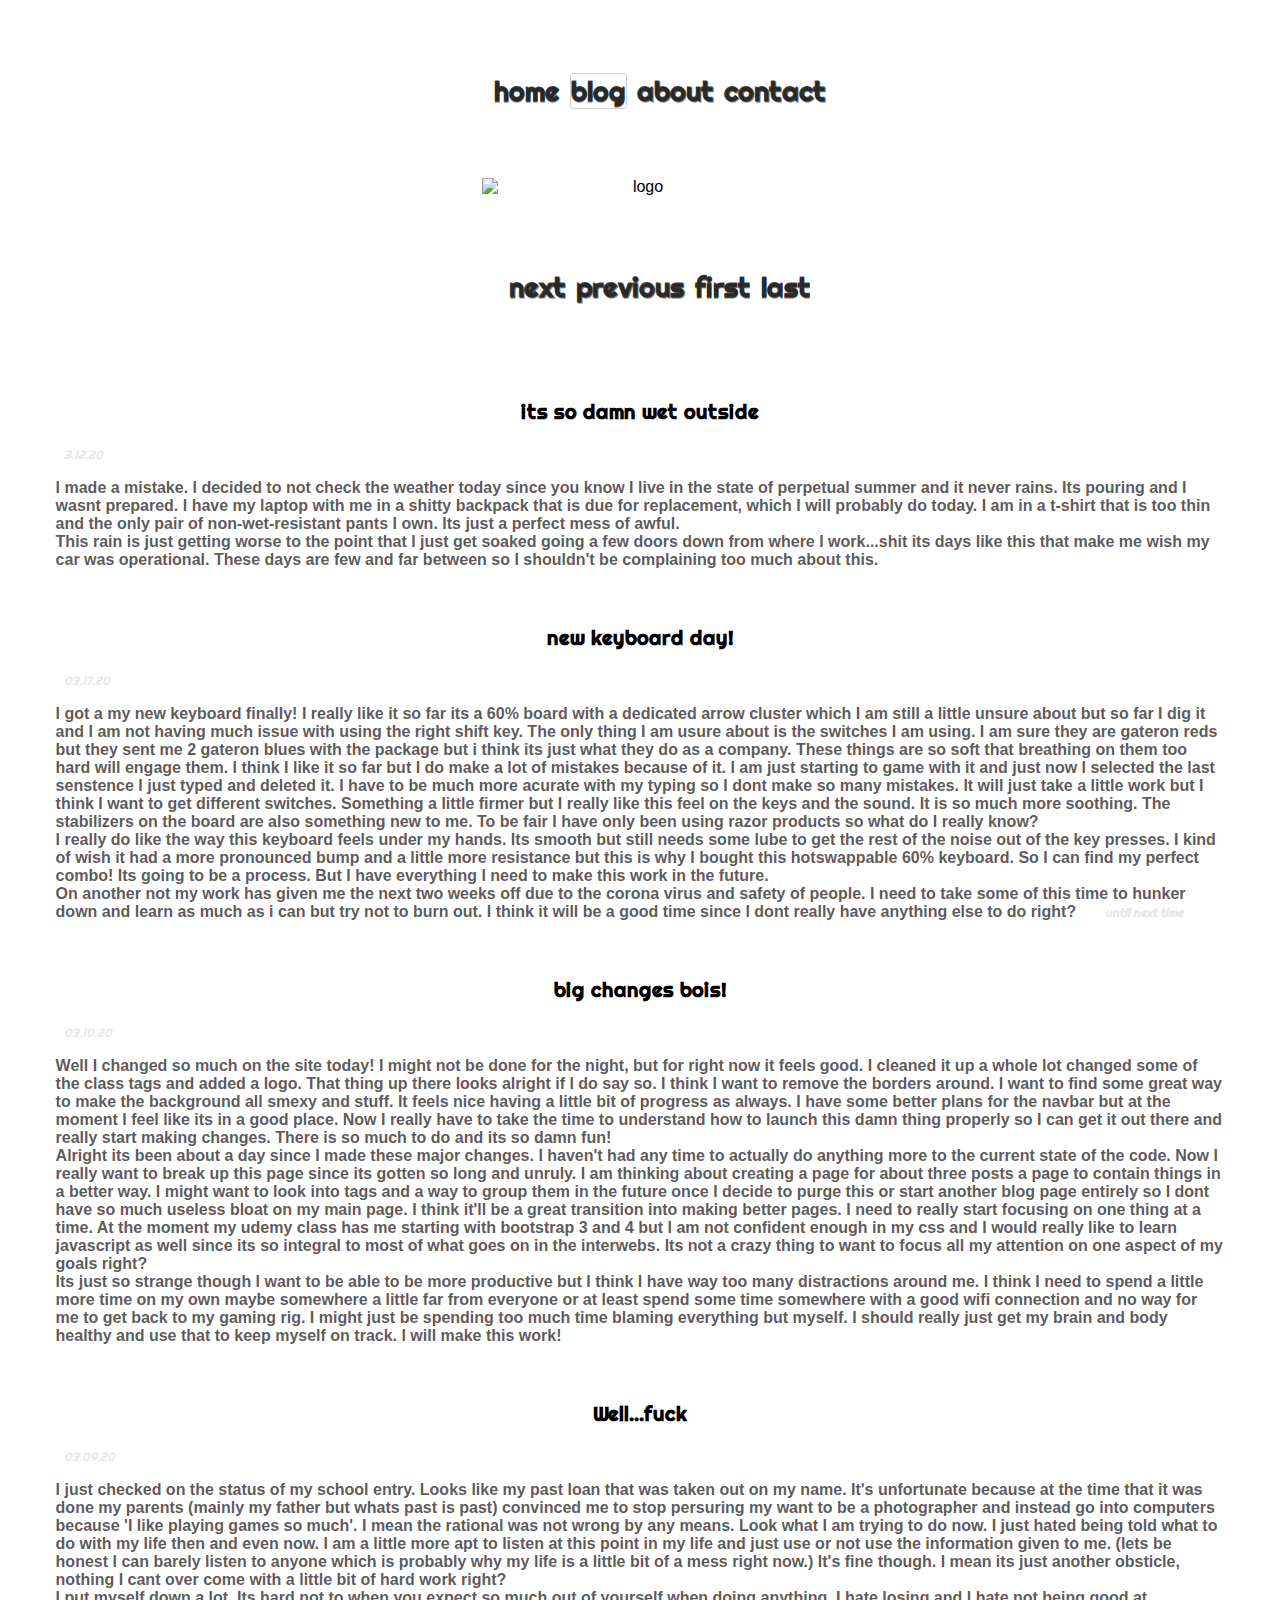
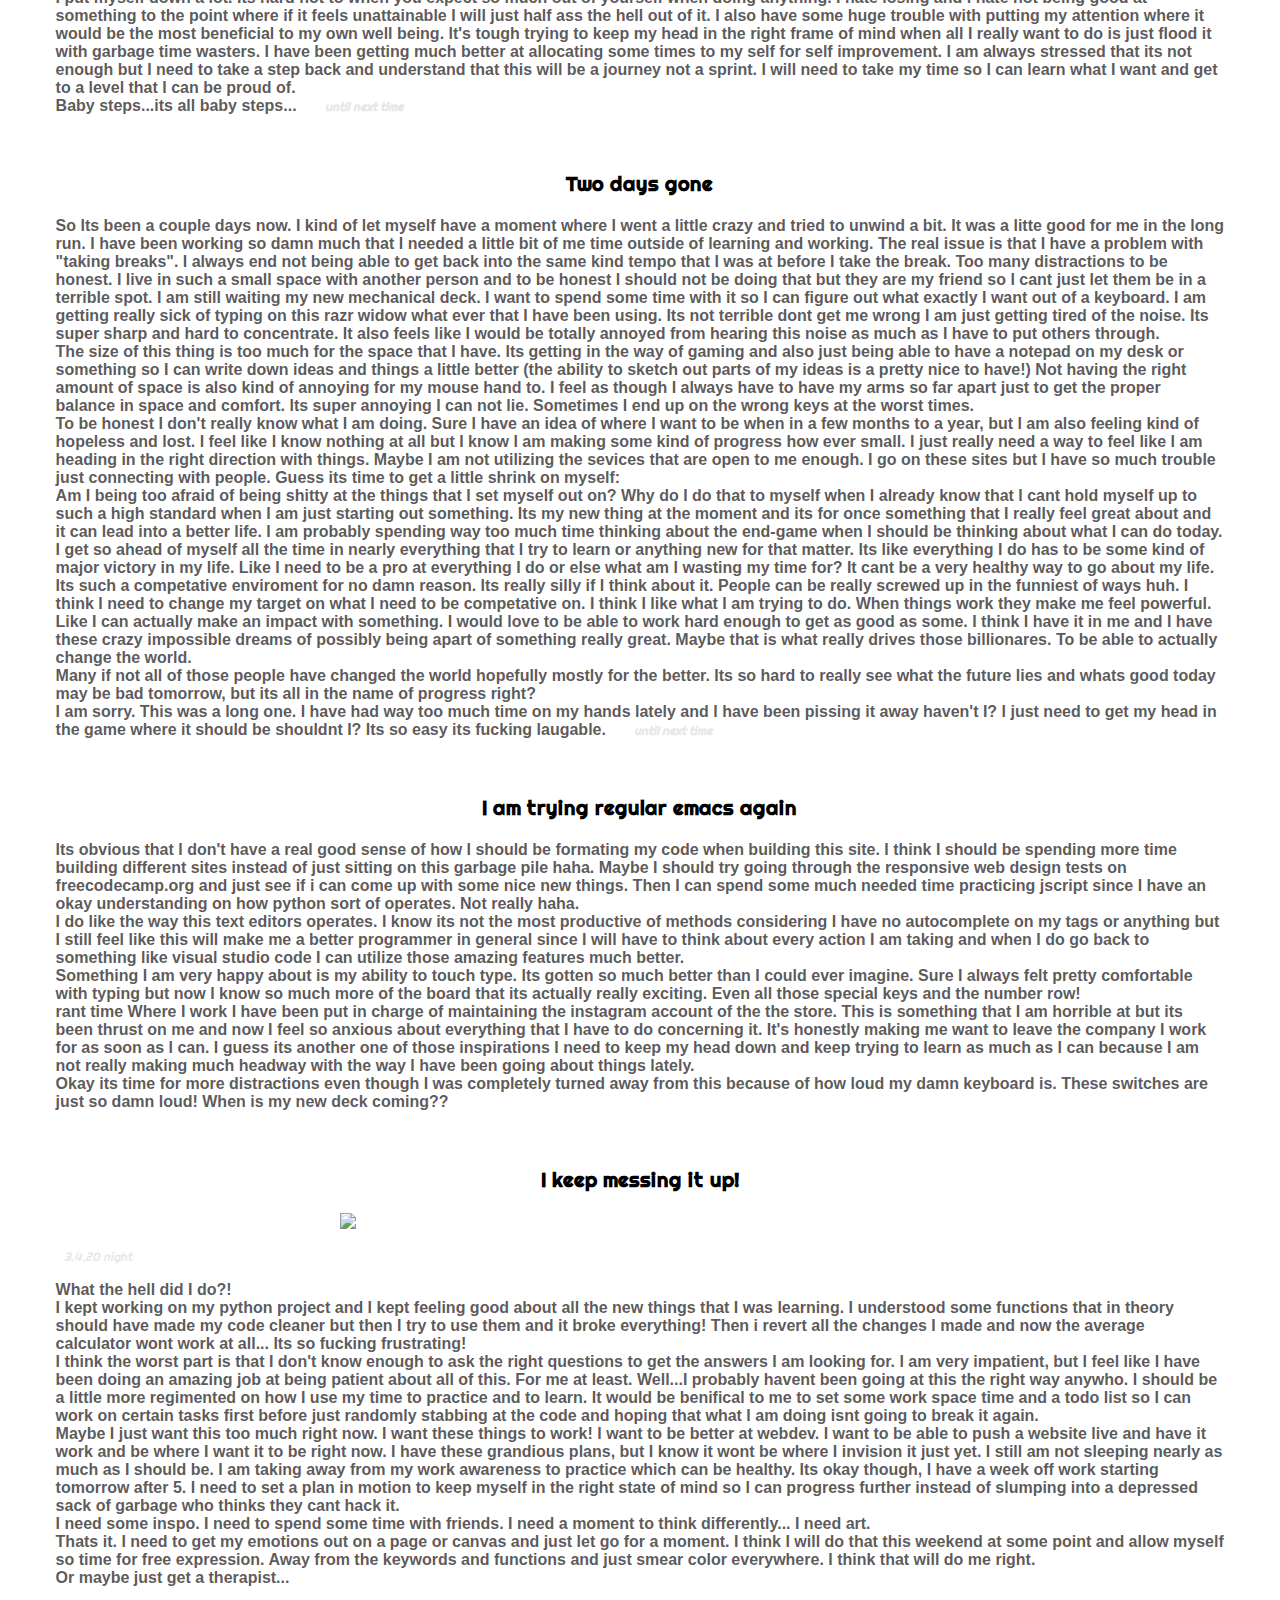
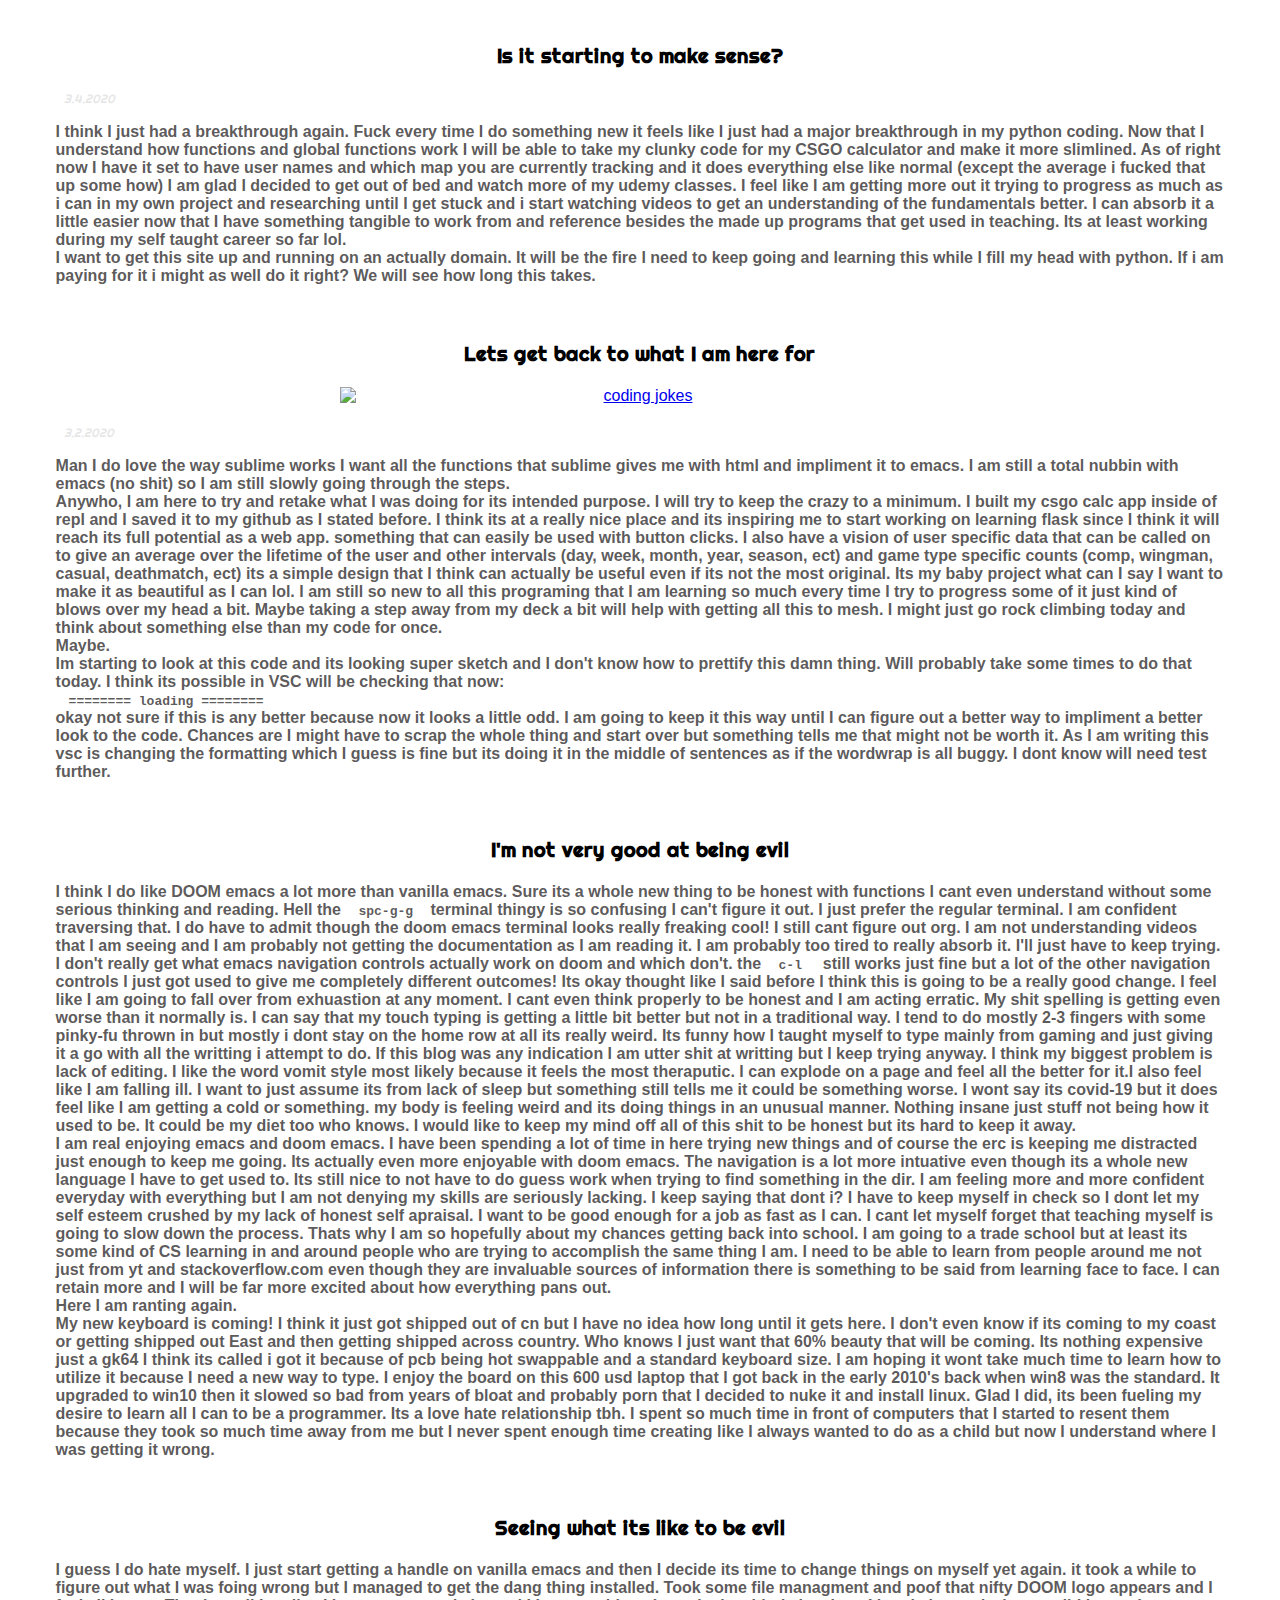
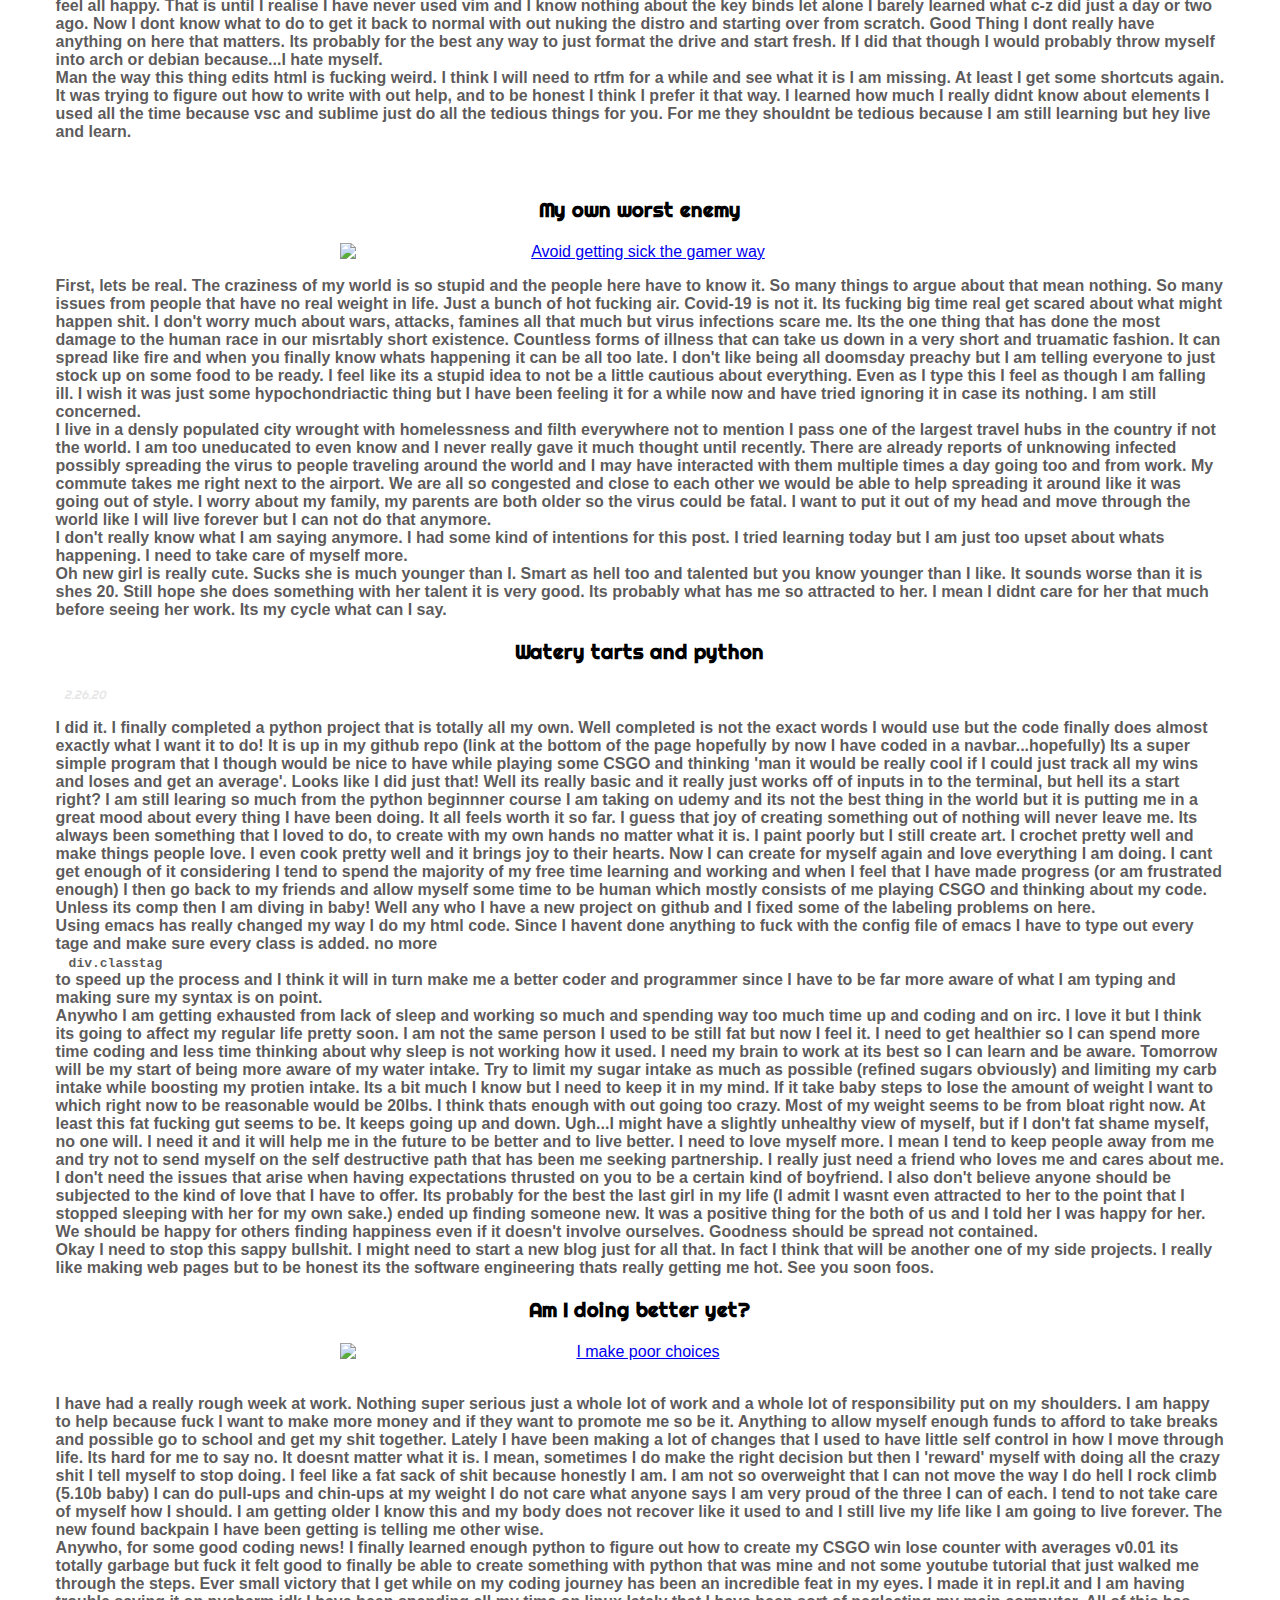
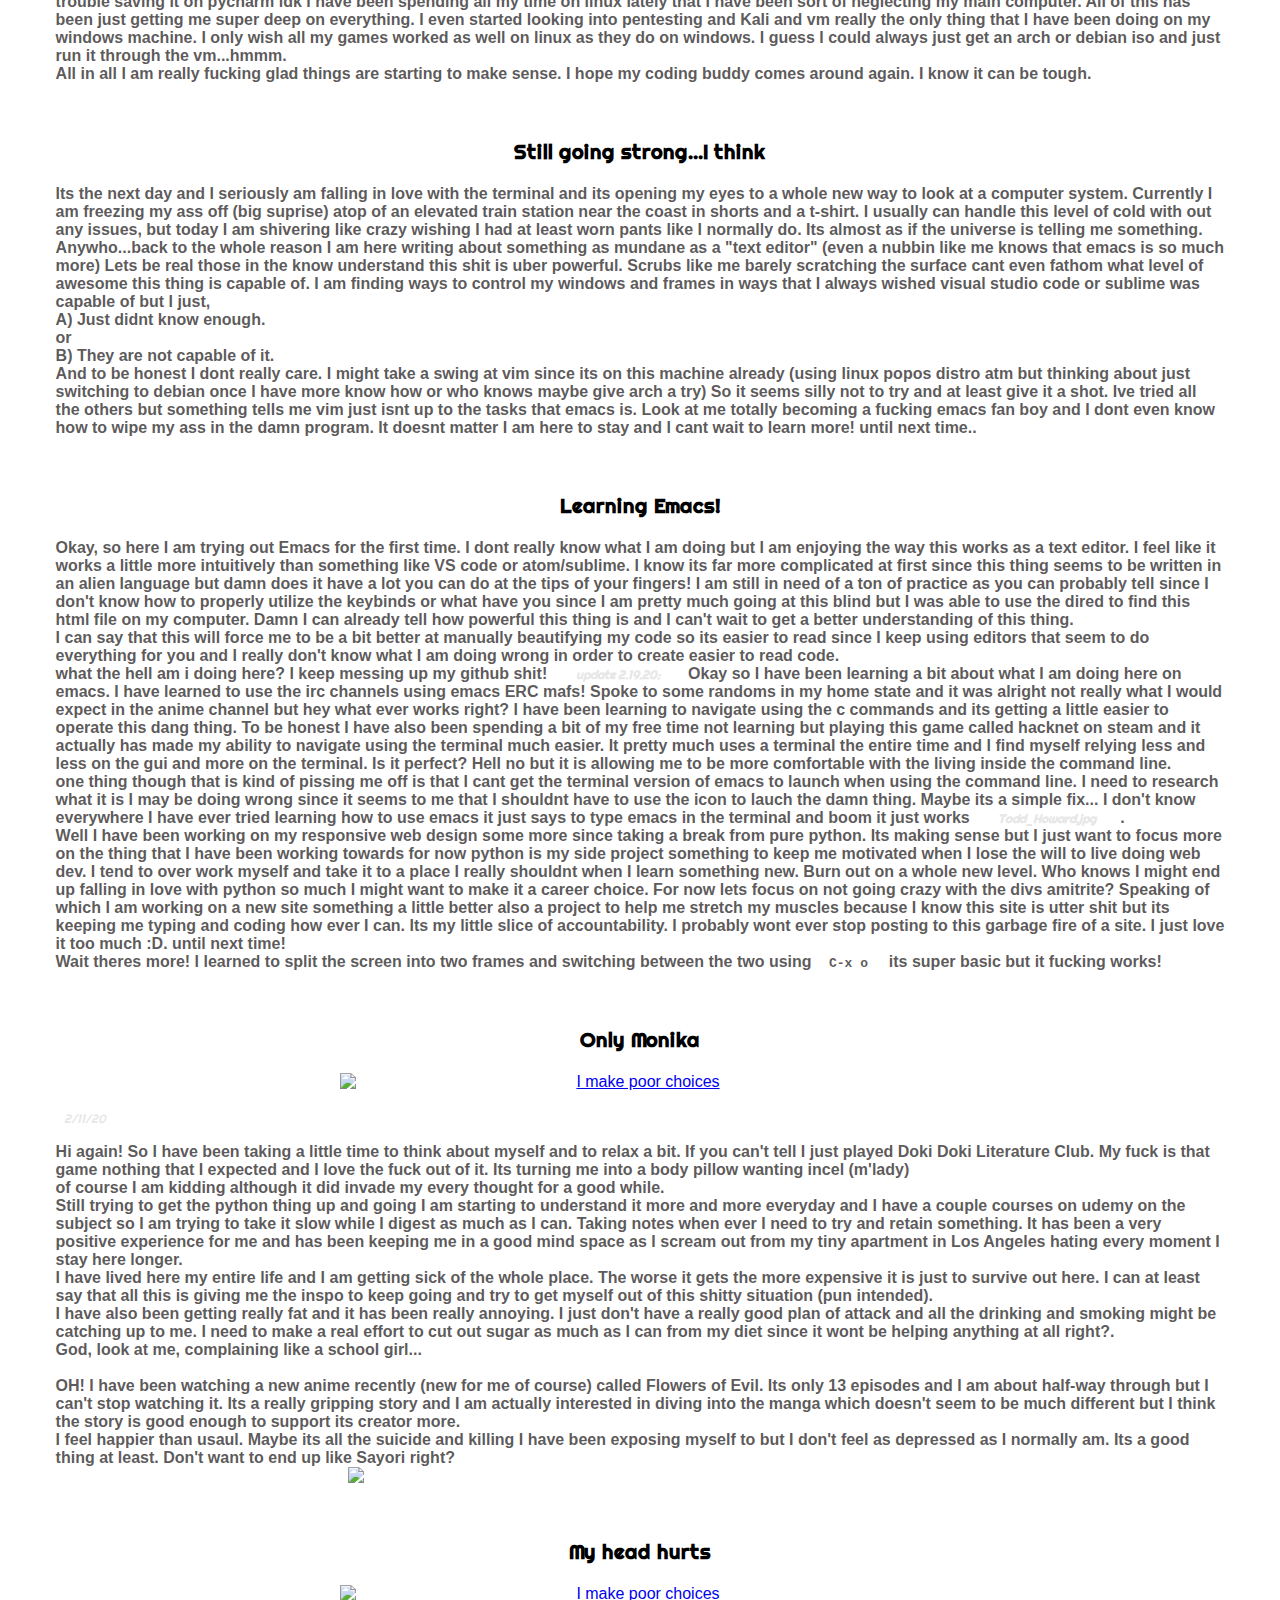
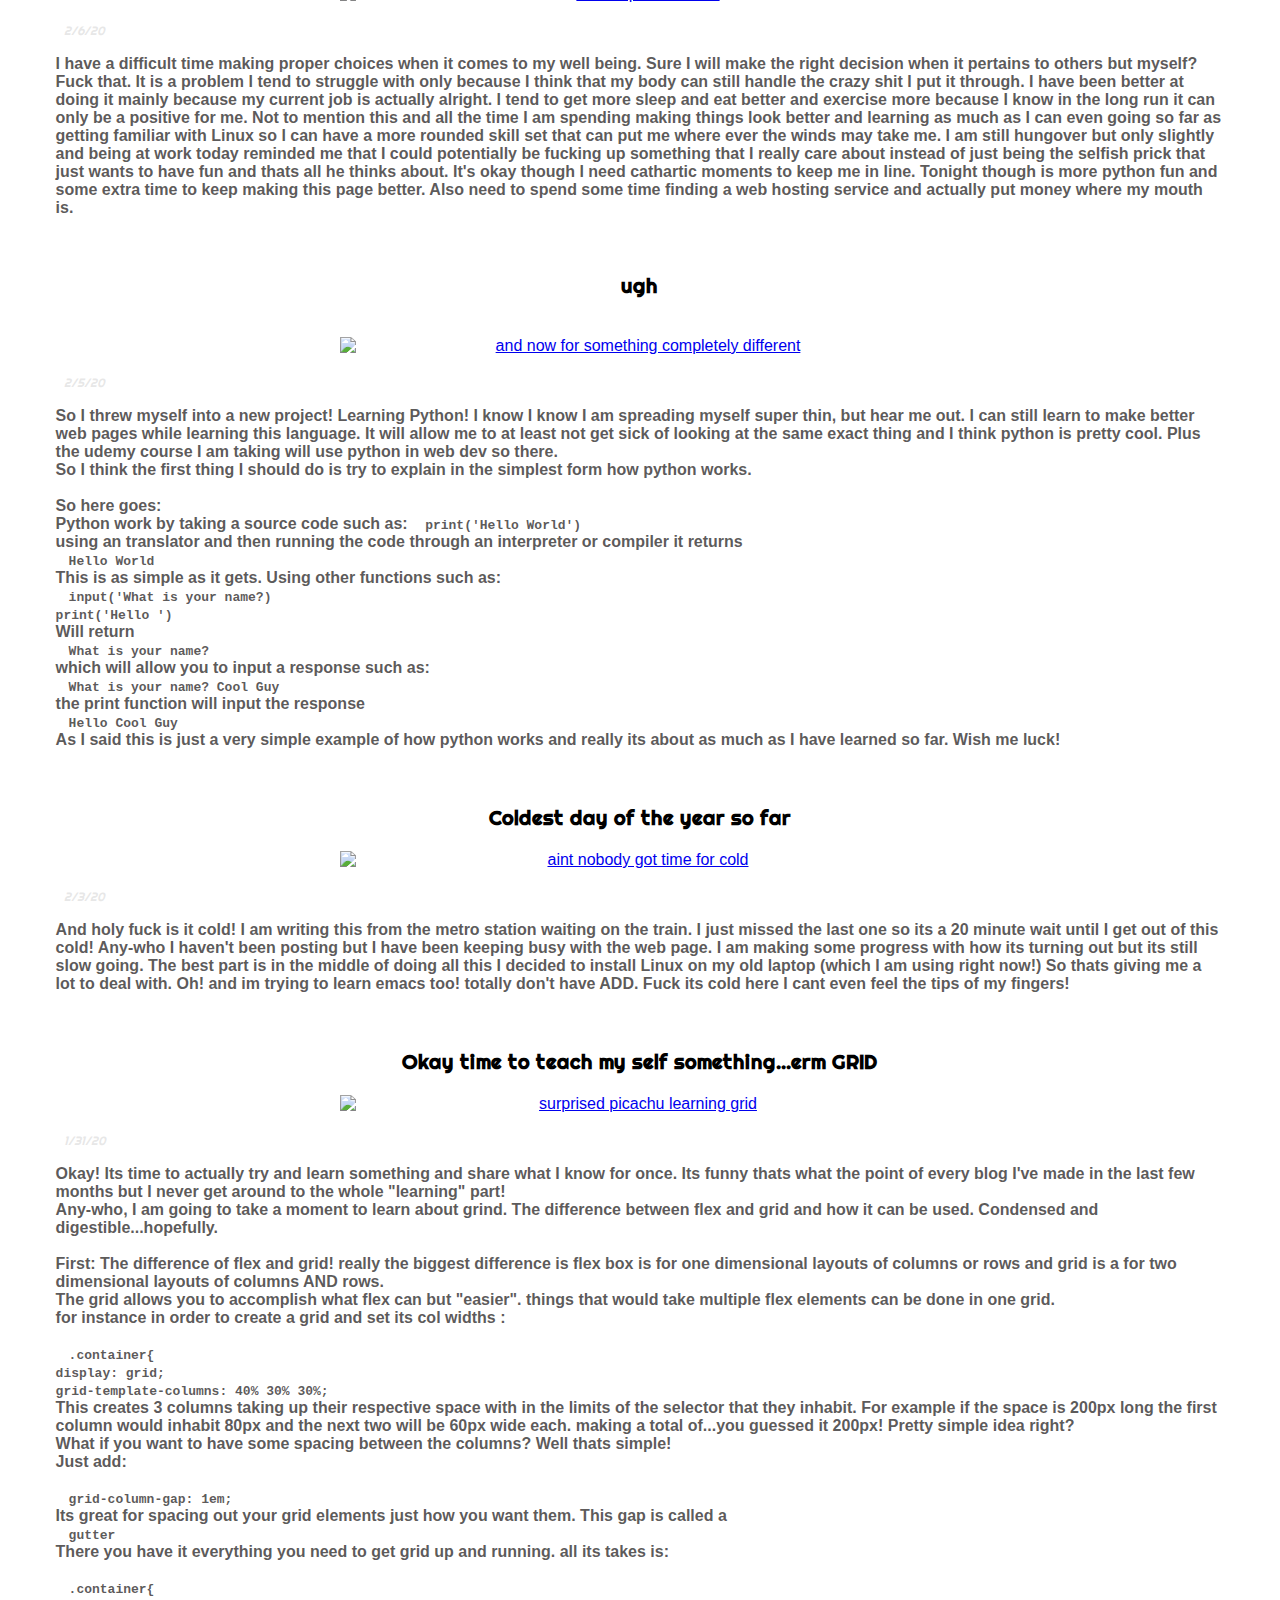
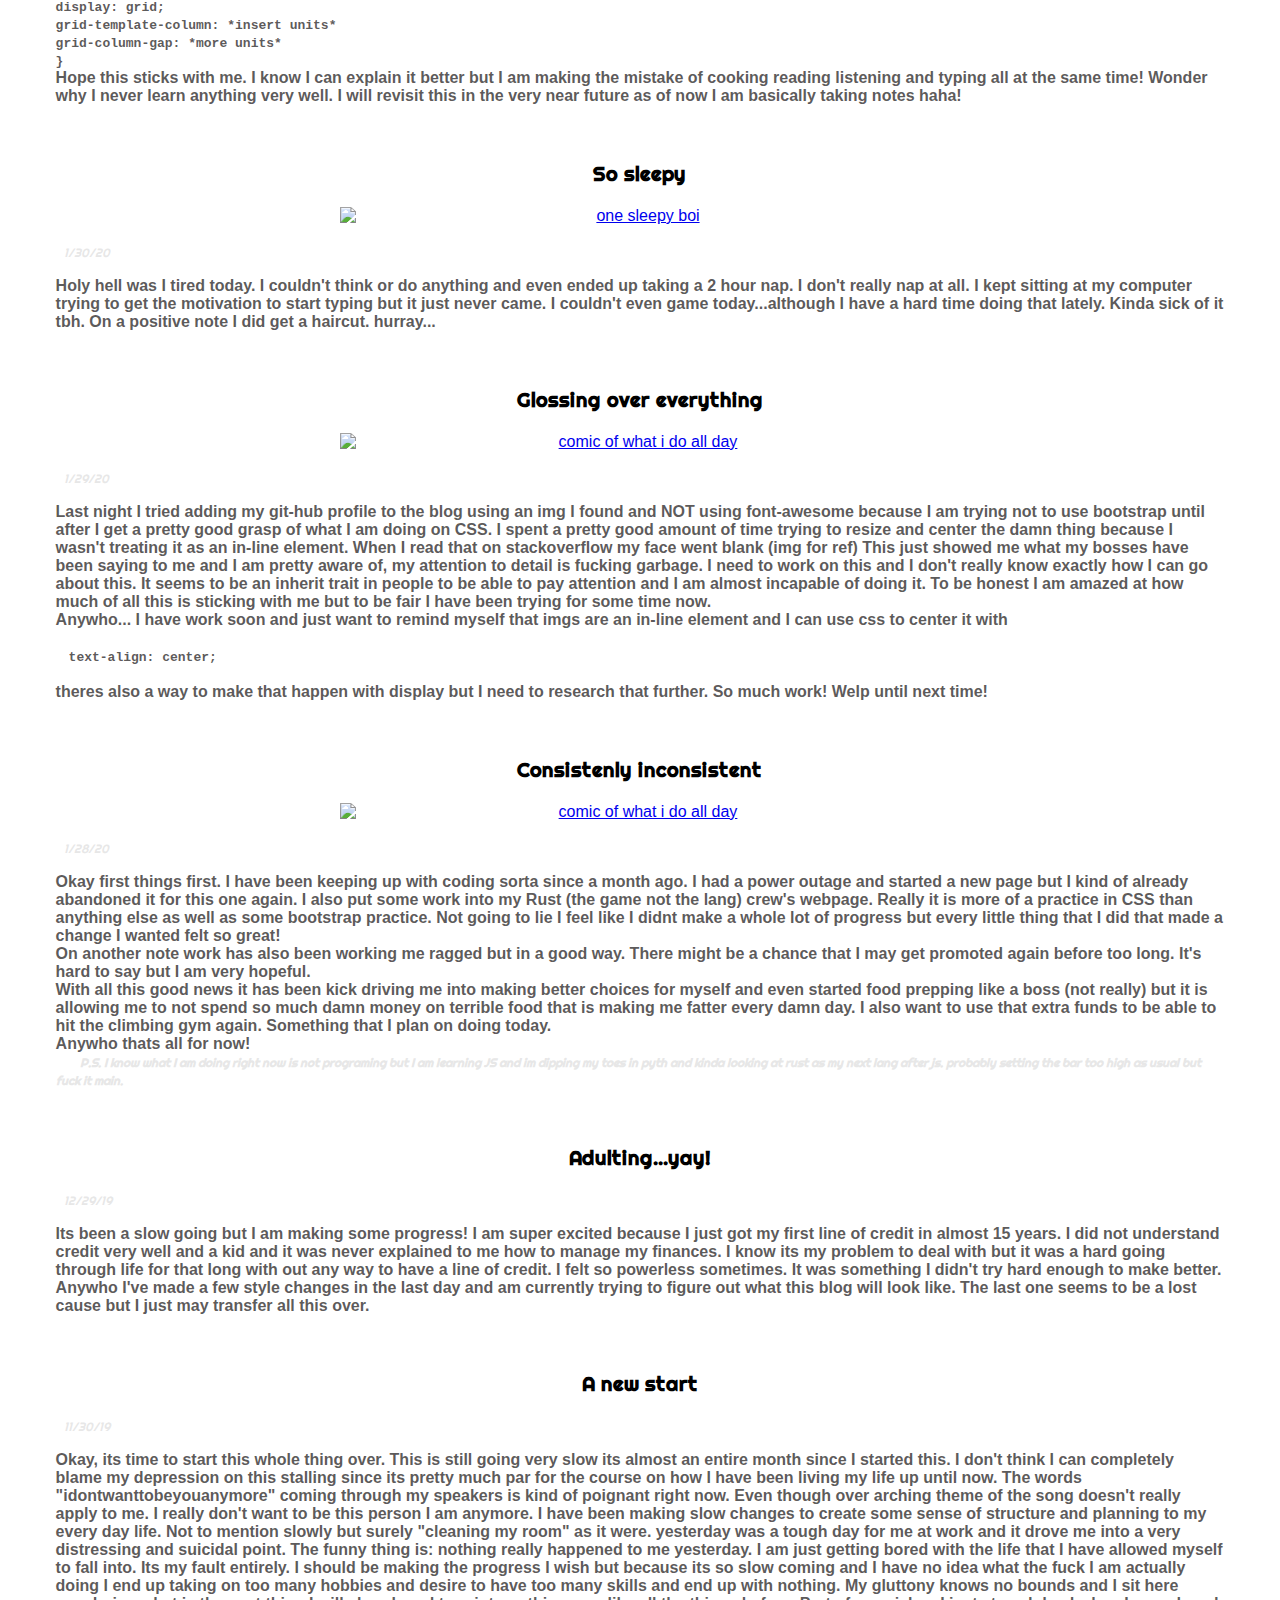
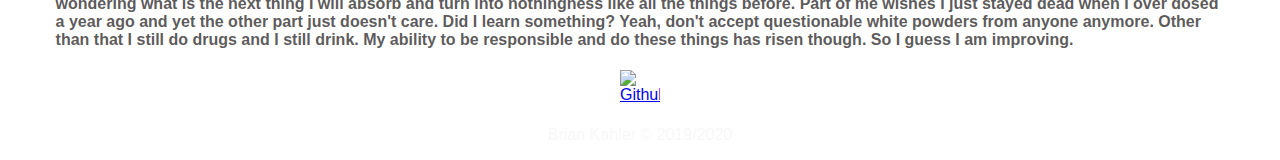
==== index.html @ eb2f7c9d "i hope this makes everything work again" ====
<!DOCTYPE html>
<html>
  <head>
    <meta charset="utf-8" />
    <meta name="viewport" content="width=device-width, intial-scale=1.0" />
    <meta name="author" content="Egregious" />
    <meta name="keywords" content="blog" />
    <meta name="description" content="Its a blog stupid" />
    <title>iT's A bLoG sTuPiD</title>
    <link rel="stylesheet" type="text/css" href="main.css" />
    <link
      href="https://fonts.googleapis.com/css?family=Righteous&display=swap"
      rel="stylesheet"
    />
  </head>

  <body>
    <div class="nav_bar">
      <ul>
        <li><a href="home_page.html" class="nav_home">home</a></li>
        <li><a href="index.html" class="nav_blog">blog</a></li>
        <li><a href="">about</a></li>
        <li><a href="">contact</a></li>
      </ul>
    </div>
    <div class="logo">
      <img src="https://i.imgur.com/cIejJF6.png" alt="logo" />
    </div>
    <div class="nav_bar">
      <ul>
        <li><a href="">next</a></li>
        <li><a href="">previous</a></li>
        <li><a href="">first</a></li>
        <li><a href="">last</a></li>
      </ul>
    </div>
    <div class="container">
      <div class="article">
        <h1 class="blogtitle">its so damn wet outside</h1>
        <em class="blogdate">3.12.20</em>
        <p class="blogentry">
          I made a mistake. I decided to not check the weather today since you
          know I live in the state of perpetual summer and it never rains. Its
          pouring and I wasnt prepared. I have my laptop with me in a shitty
          backpack that is due for replacement, which I will probably do today.
          I am in a t-shirt that is too thin and the only pair of
          non-wet-resistant pants I own. Its just a perfect mess of awful.
          <br />
          This rain is just getting worse to the point that I just get soaked
          going a few doors down from where I work...shit its days like this
          that make me wish my car was operational. These days are few and far
          between so I shouldn't be complaining too much about this.
        </p>
      </div>
      <div class="article">
        <h1 class="blogtitle">new keyboard day!</h1>
        <em class="blogdate">03.17.20</em>
        <p class="blogentry">
          I got a my new keyboard finally! I really like it so far its a 60%
          board with a dedicated arrow cluster which I am still a little unsure
          about but so far I dig it and I am not having much issue with using
          the right shift key. The only thing I am usure about is the switches I
          am using. I am sure they are gateron reds but they sent me 2 gateron
          blues with the package but i think its just what they do as a company.
          These things are so soft that breathing on them too hard will engage
          them. I think I like it so far but I do make a lot of mistakes because
          of it. I am just starting to game with it and just now I selected the
          last senstence I just typed and deleted it. I have to be much more
          acurate with my typing so I dont make so many mistakes. It will just
          take a little work but I think I want to get different switches.
          Something a little firmer but I really like this feel on the keys and
          the sound. It is so much more soothing. The stabilizers on the board
          are also something new to me. To be fair I have only been using razor
          products so what do I really know?
          <br />
          I really do like the way this keyboard feels under my hands. Its
          smooth but still needs some lube to get the rest of the noise out of
          the key presses. I kind of wish it had a more pronounced bump and a
          little more resistance but this is why I bought this hotswappable 60%
          keyboard. So I can find my perfect combo! Its going to be a process.
          But I have everything I need to make this work in the future.
          <br />
          On another not my work has given me the next two weeks off due to the
          corona virus and safety of people. I need to take some of this time to
          hunker down and learn as much as i can but try not to burn out. I
          think it will be a good time since I dont really have anything else to
          do right? <em>until next time</em>
        </p>
      </div>

      <div class="article">
        <h1 class="blogtitle">big changes bois!</h1>
        <em class="blogdate">03.10.20</em>
        <p class="blogentry">
          Well I changed so much on the site today! I might not be done for the
          night, but for right now it feels good. I cleaned it up a whole lot
          changed some of the class tags and added a logo. That thing up there
          looks alright if I do say so. I think I want to remove the borders
          around. I want to find some great way to make the background all smexy
          and stuff. It feels nice having a little bit of progress as always. I
          have some better plans for the navbar but at the moment I feel like
          its in a good place. Now I really have to take the time to understand
          how to launch this damn thing properly so I can get it out there and
          really start making changes. There is so much to do and its so damn
          fun! <br />
          Alright its been about a day since I made these major changes. I
          haven't had any time to actually do anything more to the current state
          of the code. Now I really want to break up this page since its gotten
          so long and unruly. I am thinking about creating a page for about
          three posts a page to contain things in a better way. I might want to
          look into tags and a way to group them in the future once I decide to
          purge this or start another blog page entirely so I dont have so much
          useless bloat on my main page. I think it'll be a great transition
          into making better pages. I need to really start focusing on one thing
          at a time. At the moment my udemy class has me starting with bootstrap
          3 and 4 but I am not confident enough in my css and I would really
          like to learn javascript as well since its so integral to most of what
          goes on in the interwebs. Its not a crazy thing to want to focus all
          my attention on one aspect of my goals right? <br />
          Its just so strange though I want to be able to be more productive but
          I think I have way too many distractions around me. I think I need to
          spend a little more time on my own maybe somewhere a little far from
          everyone or at least spend some time somewhere with a good wifi
          connection and no way for me to get back to my gaming rig. I might
          just be spending too much time blaming everything but myself. I should
          really just get my brain and body healthy and use that to keep myself
          on track. I will make this work!
        </p>
      </div>
      <div class="article">
        <h1 class="blogtitle">Well...fuck</h1>
        <em class="blogdate">03.09.20</em>
        <p class="blogentry">
          I just checked on the status of my school entry. Looks like my past
          loan that was taken out on my name. It's unfortunate because at the
          time that it was done my parents (mainly my father but whats past is
          past) convinced me to stop persuring my want to be a photographer and
          instead go into computers because 'I like playing games so much'. I
          mean the rational was not wrong by any means. Look what I am trying to
          do now. I just hated being told what to do with my life then and even
          now. I am a little more apt to listen at this point in my life and
          just use or not use the information given to me. (lets be honest I can
          barely listen to anyone which is probably why my life is a little bit
          of a mess right now.) It's fine though. I mean its just another
          obsticle, nothing I cant over come with a little bit of hard work
          right? <br />
          I put myself down a lot. Its hard not to when you expect so much out
          of yourself when doing anything. I hate losing and I hate not being
          good at something to the point where if it feels unattainable I will
          just half ass the hell out of it. I also have some huge trouble with
          putting my attention where it would be the most beneficial to my own
          well being. It's tough trying to keep my head in the right frame of
          mind when all I really want to do is just flood it with garbage time
          wasters. I have been getting much better at allocating some times to
          my self for self improvement. I am always stressed that its not enough
          but I need to take a step back and understand that this will be a
          journey not a sprint. I will need to take my time so I can learn what
          I want and get to a level that I can be proud of. <br />
          Baby steps...its all baby steps...
          <em>until next time</em>
        </p>
      </div>
      <div class="article">
        <h1 class="blogtitle">Two days gone</h1>
        <p class="blogentry">
          So Its been a couple days now. I kind of let myself have a moment
          where I went a little crazy and tried to unwind a bit. It was a litte
          good for me in the long run. I have been working so damn much that I
          needed a little bit of me time outside of learning and working. The
          real issue is that I have a problem with "taking breaks". I always end
          not being able to get back into the same kind tempo that I was at
          before I take the break. Too many distractions to be honest. I live in
          such a small space with another person and to be honest I should not
          be doing that but they are my friend so I cant just let them be in a
          terrible spot. I am still waiting my new mechanical deck. I want to
          spend some time with it so I can figure out what exactly I want out of
          a keyboard. I am getting really sick of typing on this razr widow what
          ever that I have been using. Its not terrible dont get me wrong I am
          just getting tired of the noise. Its super sharp and hard to
          concentrate. It also feels like I would be totally annoyed from
          hearing this noise as much as I have to put others through.
          <br />
          The size of this thing is too much for the space that I have. Its
          getting in the way of gaming and also just being able to have a
          notepad on my desk or something so I can write down ideas and things a
          little better (the ability to sketch out parts of my ideas is a pretty
          nice to have!) Not having the right amount of space is also kind of
          annoying for my mouse hand to. I feel as though I always have to have
          my arms so far apart just to get the proper balance in space and
          comfort. Its super annoying I can not lie. Sometimes I end up on the
          wrong keys at the worst times. <br />
          To be honest I don't really know what I am doing. Sure I have an idea
          of where I want to be when in a few months to a year, but I am also
          feeling kind of hopeless and lost. I feel like I know nothing at all
          but I know I am making some kind of progress how ever small. I just
          really need a way to feel like I am heading in the right direction
          with things. Maybe I am not utilizing the sevices that are open to me
          enough. I go on these sites but I have so much trouble just connecting
          with people. Guess its time to get a little shrink on myself: <br />
          Am I being too afraid of being shitty at the things that I set myself
          out on? Why do I do that to myself when I already know that I cant
          hold myself up to such a high standard when I am just starting out
          something. Its my new thing at the moment and its for once something
          that I really feel great about and it can lead into a better life. I
          am probably spending way too much time thinking about the end-game
          when I should be thinking about what I can do today. I get so ahead of
          myself all the time in nearly everything that I try to learn or
          anything new for that matter. Its like everything I do has to be some
          kind of major victory in my life. Like I need to be a pro at
          everything I do or else what am I wasting my time for? It cant be a
          very healthy way to go about my life. Its such a competative
          enviroment for no damn reason. Its really silly if I think about it.
          People can be really screwed up in the funniest of ways huh. I think I
          need to change my target on what I need to be competative on. I think
          I like what I am trying to do. When things work they make me feel
          powerful. Like I can actually make an impact with something. I would
          love to be able to work hard enough to get as good as some. I think I
          have it in me and I have these crazy impossible dreams of possibly
          being apart of something really great. Maybe that is what really
          drives those billionares. To be able to actually change the world.
          <br />
          Many if not all of those people have changed the world hopefully
          mostly for the better. Its so hard to really see what the future lies
          and whats good today may be bad tomorrow, but its all in the name of
          progress right? <br />
          I am sorry. This was a long one. I have had way too much time on my
          hands lately and I have been pissing it away haven't I? I just need to
          get my head in the game where it should be shouldnt I? Its so easy its
          fucking laugable. <em>until next time</em>
        </p>
      </div>
      <div class="article">
        <h1 class="blogtitle">I am trying regular emacs again</h1>
        <p class="blogentry">
          Its obvious that I don't have a real good sense of how I should be
          formating my code when building this site. I think I should be
          spending more time building different sites instead of just sitting on
          this garbage pile haha. Maybe I should try going through the
          responsive web design tests on freecodecamp.org and just see if i can
          come up with some nice new things. Then I can spend some much needed
          time practicing jscript since I have an okay understanding on how
          python sort of operates. Not really haha. <br />
          I do like the way this text editors operates. I know its not the most
          productive of methods considering I have no autocomplete on my tags or
          anything but I still feel like this will make me a better programmer
          in general since I will have to think about every action I am taking
          and when I do go back to something like visual studio code I can
          utilize those amazing features much better. <br />
          Something I am very happy about is my ability to touch type. Its
          gotten so much better than I could ever imagine. Sure I always felt
          pretty comfortable with typing but now I know so much more of the
          board that its actually really exciting. Even all those special keys
          and the number row! <br />
          <span class="rant">rant time</span> Where I work I have been put in
          charge of maintaining the instagram account of the the store. This is
          something that I am horrible at but its been thrust on me and now I
          feel so anxious about everything that I have to do concerning it. It's
          honestly making me want to leave the company I work for as soon as I
          can. I guess its another one of those inspirations I need to keep my
          head down and keep trying to learn as much as I can because I am not
          really making much headway with the way I have been going about things
          lately. <br />
          Okay its time for more distractions even though I was completely
          turned away from this because of how loud my damn keyboard is. These
          switches are just so damn loud! When is my new deck coming??
        </p>
      </div>
      <div class="article">
        <h1 class="blogtitle">I keep messing it up!</h1>
        <a
          href="https://code-love.com/wp-content/uploads/2019/03/download.jpeg"
          target="__blank"
          ><img
            src="https://code-love.com/wp-content/uploads/2019/03/download.jpeg"
        /></a>
        <br />
        <em class="blogdate">3.4.20 <span class="date_span">night</span></em>
        <p class="blogentry">
          What the hell did I do?! <br />
          I kept working on my python project and I kept feeling good about all
          the new things that I was learning. I understood some functions that
          in theory should have made my code cleaner but then I try to use them
          and it broke everything! Then i revert all the changes I made and now
          the average calculator wont work at all... Its so fucking frustrating!
          <br />
          I think the worst part is that I don't know enough to ask the right
          questions to get the answers I am looking for. I am very impatient,
          but I feel like I have been doing an amazing job at being patient
          about all of this. For me at least. Well...I probably havent been
          going at this the right way anywho. I should be a little more
          regimented on how I use my time to practice and to learn. It would be
          benifical to me to set some work space time and a todo list so I can
          work on certain tasks first before just randomly stabbing at the code
          and hoping that what I am doing isnt going to break it again. <br />
          Maybe I just want this too much right now. I want these things to
          work! I want to be better at webdev. I want to be able to push a
          website live and have it work and be where I want it to be right now.
          I have these grandious plans, but I know it wont be where I invision
          it just yet. I still am not sleeping nearly as much as I should be. I
          am taking away from my work awareness to practice which can be
          healthy. Its okay though, I have a week off work starting tomorrow
          after 5. I need to set a plan in motion to keep myself in the right
          state of mind so I can progress further instead of slumping into a
          depressed sack of garbage who thinks they cant hack it. <br />
          I need some inspo. I need to spend some time with friends. I need a
          moment to think differently... I need art. <br />
          Thats it. I need to get my emotions out on a page or canvas and just
          let go for a moment. I think I will do that this weekend at some point
          and allow myself so time for free expression. Away from the keywords
          and functions and just smear color everywhere. I think that will do me
          right. <br />
          Or maybe just get a therapist...
        </p>
      </div>
      <div class="article">
        <h1 class="blogtitle">Is it starting to make sense?</h1>
        <em class="blogdate">3.4.2020</em>
        <p class="blogentry">
          I think I just had a breakthrough again. Fuck every time I do
          something new it feels like I just had a major breakthrough in my
          python coding. Now that I understand how functions and global
          functions work I will be able to take my clunky code for my CSGO
          calculator and make it more slimlined. As of right now I have it set
          to have user names and which map you are currently tracking and it
          does everything else like normal (except the average i fucked that up
          some how) I am glad I decided to get out of bed and watch more of my
          udemy classes. I feel like I am getting more out it trying to progress
          as much as i can in my own project and researching until I get stuck
          and i start watching videos to get an understanding of the
          fundamentals better. I can absorb it a little easier now that I have
          something tangible to work from and reference besides the made up
          programs that get used in teaching. Its at least working during my
          self taught career so far lol.
          <br />
          I want to get this site up and running on an actually domain. It will
          be the fire I need to keep going and learning this while I fill my
          head with python. If i am paying for it i might as well do it right?
          We will see how long this takes.
        </p>
      </div>
      <div class="article">
        <h1 class="blogtitle">Lets get back to what I am here for</h1>
        <a
          href="https://i.pinimg.com/736x/45/7a/af/457aaf98820f3579d65324116fe2aa61.jpg"
          target="_blank"
          ><img
            src="https://i.pinimg.com/736x/45/7a/af/457aaf98820f3579d65324116fe2aa61.jpg"
            alt="coding jokes"
        /></a>
        <br />
        <em class="blogdate">3.2.2020</em>
        <p class="blogentry">
          Man I do love the way sublime works I want all the functions that
          sublime gives me with html and impliment it to emacs. I am still a
          total nubbin with emacs (no shit) so I am still slowly going through
          the steps. <br />
          Anywho, I am here to try and retake what I was doing for its intended
          purpose. I will try to keep the crazy to a minimum. I built my csgo
          calc app inside of repl and I saved it to my github as I stated
          before. I think its at a really nice place and its inspiring me to
          start working on learning flask since I think it will reach its full
          potential as a web app. something that can easily be used with button
          clicks. I also have a vision of user specific data that can be called
          on to give an average over the lifetime of the user and other
          intervals (day, week, month, year, season, ect) and game type specific
          counts (comp, wingman, casual, deathmatch, ect) its a simple design
          that I think can actually be useful even if its not the most original.
          Its my baby project what can I say I want to make it as beautiful as I
          can lol. I am still so new to all this programing that I am learning
          so much every time I try to progress some of it just kind of blows
          over my head a bit. Maybe taking a step away from my deck a bit will
          help with getting all this to mesh. I might just go rock climbing
          today and think about something else than my code for once. <br />
          Maybe. <br />
          Im starting to look at this code and its looking super sketch and I
          don't know how to prettify this damn thing. Will probably take some
          times to do that today. I think its possible in VSC will be checking
          that now:
          <br />
          <code>======== loading ========</code>
          <br />
          okay not sure if this is any better because now it looks a little odd.
          I am going to keep it this way until I can figure out a better way to
          impliment a better look to the code. Chances are I might have to scrap
          the whole thing and start over but something tells me that might not
          be worth it. As I am writing this vsc is changing the formatting which
          I guess is fine but its doing it in the middle of sentences as if the
          wordwrap is all buggy. I dont know will need test further.
        </p>
      </div>
      <div class="article ">
        <h1 class="blogtitle">I'm not very good at being evil</h1>
        <p class="blogentry">
          I think I do like DOOM emacs a lot more than vanilla emacs. Sure its a
          whole new thing to be honest with functions I cant even understand
          without some serious thinking and reading. Hell the
          <code>spc-g-g</code> terminal thingy is so confusing I can't figure it
          out. I just prefer the regular terminal. I am confident traversing
          that. I do have to admit though the doom emacs terminal looks really
          freaking cool! I still cant figure out org. I am not understanding
          videos that I am seeing and I am probably not getting the
          documentation as I am reading it. I am probably too tired to really
          absorb it. I'll just have to keep trying. <br />
          I don't really get what emacs navigation controls actually work on
          doom and which don't. the
          <code>
            c-l </code
          >still works just fine but a lot of the other navigation controls I
          just got used to give me completely different outcomes! Its okay
          thought like I said before I think this is going to be a really good
          change. I feel like I am going to fall over from exhuastion at any
          moment. I cant even think properly to be honest and I am acting
          erratic. My shit spelling is getting even worse than it normally is. I
          can say that my touch typing is getting a little bit better but not in
          a traditional way. I tend to do mostly 2-3 fingers with some pinky-fu
          thrown in but mostly i dont stay on the home row at all its really
          weird. Its funny how I taught myself to type mainly from gaming and
          just giving it a go with all the writting i attempt to do. If this
          blog was any indication I am utter shit at writting but I keep trying
          anyway. I think my biggest problem is lack of editing. I like the word
          vomit style most likely because it feels the most theraputic. I can
          explode on a page and feel all the better for it.I also feel like I am
          falling ill. I want to just assume its from lack of sleep but
          something still tells me it could be something worse. I wont say its
          covid-19 but it does feel like I am getting a cold or something. my
          body is feeling weird and its doing things in an unusual manner.
          Nothing insane just stuff not being how it used to be. It could be my
          diet too who knows. I would like to keep my mind off all of this shit
          to be honest but its hard to keep it away. <br />
          I am real enjoying emacs and doom emacs. I have been spending a lot of
          time in here trying new things and of course the erc is keeping me
          distracted just enough to keep me going. Its actually even more
          enjoyable with doom emacs. The navigation is a lot more intuative even
          though its a whole new language I have to get used to. Its still nice
          to not have to do guess work when trying to find something in the dir.
          I am feeling more and more confident everyday with everything but I am
          not denying my skills are seriously lacking. I keep saying that dont
          i? I have to keep myself in check so I dont let my self esteem crushed
          by my lack of honest self apraisal. I want to be good enough for a job
          as fast as I can. I cant let myself forget that teaching myself is
          going to slow down the process. Thats why I am so hopefully about my
          chances getting back into school. I am going to a trade school but at
          least its some kind of CS learning in and around people who are trying
          to accomplish the same thing I am. I need to be able to learn from
          people around me not just from yt and stackoverflow.com even though
          they are invaluable sources of information there is something to be
          said from learning face to face. I can retain more and I will be far
          more excited about how everything pans out. <br />
          Here I am ranting again. <br />
          My new keyboard is coming! I think it just got shipped out of cn but I
          have no idea how long until it gets here. I don't even know if its
          coming to my coast or getting shipped out East and then getting
          shipped across country. Who knows I just want that 60% beauty that
          will be coming. Its nothing expensive just a gk64 I think its called i
          got it because of pcb being hot swappable and a standard keyboard
          size. I am hoping it wont take much time to learn how to utilize it
          because I need a new way to type. I enjoy the board on this 600 usd
          laptop that I got back in the early 2010's back when win8 was the
          standard. It upgraded to win10 then it slowed so bad from years of
          bloat and probably porn that I decided to nuke it and install linux.
          Glad I did, its been fueling my desire to learn all I can to be a
          programmer. Its a love hate relationship tbh. I spent so much time in
          front of computers that I started to resent them because they took so
          much time away from me but I never spent enough time creating like I
          always wanted to do as a child but now I understand where I was
          getting it wrong.
        </p>
      </div>
      <div class="article">
        <h1 class="blogtitle">Seeing what its like to be evil</h1>
        <div class="blogentry">
          <p>
            I guess I do hate myself. I just start getting a handle on vanilla
            emacs and then I decide its time to change things on myself yet
            again. it took a while to figure out what I was foing wrong but I
            managed to get the dang thing installed. Took some file managment
            and poof that nifty DOOM logo appears and I feel all happy. That is
            until I realise I have never used vim and I know nothing about the
            key binds let alone I barely learned what c-z did just a day or two
            ago. Now I dont know what to do to get it back to normal with out
            nuking the distro and starting over from scratch. Good Thing I dont
            really have anything on here that matters. Its probably for the best
            any way to just format the drive and start fresh. If I did that
            though I would probably throw myself into arch or debian because...I
            hate myself. <br />
            Man the way this thing edits html is fucking weird. I think I will
            need to rtfm for a while and see what it is I am missing. At least I
            get some shortcuts again. It was trying to figure out how to write
            with out help, and to be honest I think I prefer it that way. I
            learned how much I really didnt know about elements I used all the
            time because vsc and sublime just do all the tedious things for you.
            For me they shouldnt be tedious because I am still learning but hey
            live and learn.
          </p>
        </div>
      </div>
      <div class="article">
        <h1 class="blogtitle">My own worst enemy</h1>
        <a
          href="https://i.kym-cdn.com/photos/images/newsfeed/001/715/695/c6a.jpg "
          target="_blank"
        >
          <img
            src="https://i.kym-cdn.com/photos/images/newsfeed/001/715/695/c6a.jpg"
            alt="Avoid getting sick the gamer way "
        /></a>
        <p class="blogentry">
          First, lets be real. The craziness of my world is so stupid and the
          people here have to know it. So many things to argue about that mean
          nothing. So many issues from people that have no real weight in life.
          Just a bunch of hot fucking air. Covid-19 is not it. Its fucking big
          time real get scared about what might happen shit. I don't worry much
          about wars, attacks, famines all that much but virus infections scare
          me. Its the one thing that has done the most damage to the human race
          in our misrtably short existence. Countless forms of illness that can
          take us down in a very short and truamatic fashion. It can spread like
          fire and when you finally know whats happening it can be all too late.
          I don't like being all doomsday preachy but I am telling everyone to
          just stock up on some food to be ready. I feel like its a stupid idea
          to not be a little cautious about everything. Even as I type this I
          feel as though I am falling ill. I wish it was just some
          hypochondriactic thing but I have been feeling it for a while now and
          have tried ignoring it in case its nothing. I am still concerned.
          <br />
          I live in a densly populated city wrought with homelessness and filth
          everywhere not to mention I pass one of the largest travel hubs in the
          country if not the world. I am too uneducated to even know and I never
          really gave it much thought until recently. There are already reports
          of unknowing infected possibly spreading the virus to people traveling
          around the world and I may have interacted with them multiple times a
          day going too and from work. My commute takes me right next to the
          airport. We are all so congested and close to each other we would be
          able to help spreading it around like it was going out of style. I
          worry about my family, my parents are both older so the virus could be
          fatal. I want to put it out of my head and move through the world like
          I will live forever but I can not do that anymore. <br />
          I don't really know what I am saying anymore. I had some kind of
          intentions for this post. I tried learning today but I am just too
          upset about whats happening. I need to take care of myself more.
          <br />
          Oh new girl is really cute. Sucks she is much younger than I. Smart as
          hell too and talented but you know younger than I like. It sounds
          worse than it is shes 20. Still hope she does something with her
          talent it is very good. Its probably what has me so attracted to her.
          I mean I didnt care for her that much before seeing her work. Its my
          cycle what can I say.
        </p>
        <div class="article">
          <h1 class="blogtitle">Watery tarts and python</h1>
          <!-- add an img -->
          <em>2.26.20</em>
          <p class="blogentry">
            I did it. I finally completed a python project that is totally all
            my own. Well completed is not the exact words I would use but the
            code finally does almost exactly what I want it to do! It is up in
            my github repo (link at the bottom of the page hopefully by now I
            have coded in a navbar...hopefully) Its a super simple program that
            I though would be nice to have while playing some CSGO and thinking
            'man it would be really cool if I could just track all my wins and
            loses and get an average'. Looks like I did just that! Well its
            really basic and it really just works off of inputs in to the
            terminal, but hell its a start right? I am still learing so much
            from the python beginnner course I am taking on udemy and its not
            the best thing in the world but it is putting me in a great mood
            about every thing I have been doing. It all feels worth it so far. I
            guess that joy of creating something out of nothing will never leave
            me. Its always been something that I loved to do, to create with my
            own hands no matter what it is. I paint poorly but I still create
            art. I crochet pretty well and make things people love. I even cook
            pretty well and it brings joy to their hearts. Now I can create for
            myself again and love everything I am doing. I cant get enough of it
            considering I tend to spend the majority of my free time learning
            and working and when I feel that I have made progress (or am
            frustrated enough) I then go back to my friends and allow myself
            some time to be human which mostly consists of me playing CSGO and
            thinking about my code. Unless its comp then I am diving in baby!
            Well any who I have a new project on github and I fixed some of the
            labeling problems on here. <br />
            Using emacs has really changed my way I do my html code. Since I
            havent done anything to fuck with the config file of emacs I have to
            type out every tage and make sure every class is added. no more
            <br />
            <code>div.classtag</code> <br />
            to speed up the process and I think it will in turn make me a better
            coder and programmer since I have to be far more aware of what I am
            typing and making sure my syntax is on point. <br />
            Anywho I am getting exhausted from lack of sleep and working so much
            and spending way too much time up and coding and on irc. I love it
            but I think its going to affect my regular life pretty soon. I am
            not the same person I used to be still fat but now I feel it. I need
            to get healthier so I can spend more time coding and less time
            thinking about why sleep is not working how it used. I need my brain
            to work at its best so I can learn and be aware. Tomorrow will be my
            start of being more aware of my water intake. Try to limit my sugar
            intake as much as possible (refined sugars obviously) and limiting
            my carb intake while boosting my protien intake. Its a bit much I
            know but I need to keep it in my mind. If it take baby steps to lose
            the amount of weight I want to which right now to be reasonable
            would be 20lbs. I think thats enough with out going too crazy. Most
            of my weight seems to be from bloat right now. At least this fat
            fucking gut seems to be. It keeps going up and down. Ugh...I might
            have a slightly unhealthy view of myself, but if I don't fat shame
            myself, no one will. I need it and it will help me in the future to
            be better and to live better. I need to love myself more. I mean I
            tend to keep people away from me and try not to send myself on the
            self destructive path that has been me seeking partnership. I really
            just need a friend who loves me and cares about me. I don't need the
            issues that arise when having expectations thrusted on you to be a
            certain kind of boyfriend. I also don't believe anyone should be
            subjected to the kind of love that I have to offer. Its probably for
            the best the last girl in my life (I admit I wasnt even attracted to
            her to the point that I stopped sleeping with her for my own sake.)
            ended up finding someone new. It was a positive thing for the both
            of us and I told her I was happy for her. We should be happy for
            others finding happiness even if it doesn't involve ourselves.
            Goodness should be spread not contained. <br />
            Okay I need to stop this sappy bullshit. I might need to start a new
            blog just for all that. In fact I think that will be another one of
            my side projects. I really like making web pages but to be honest
            its the software engineering thats really getting me hot. See you
            soon foos.
          </p>
        </div>
        <h1 class="blogtitle">Am I doing better yet?</h1>
        <a
          href="<a"
          href="https://miro.medium.com/max/400/0*1WlehGOk0peCQhbx.jpg"
          target="_blank"
          ><img
            src="https://miro.medium.com/max/400/0*1WlehGOk0peCQhbx.jpg"
            alt="I make poor choices"
        /></a>
        <br />
        <p class="blogentry">
          I have had a really rough week at work. Nothing super serious just a
          whole lot of work and a whole lot of responsibility put on my
          shoulders. I am happy to help because fuck I want to make more money
          and if they want to promote me so be it. Anything to allow myself
          enough funds to afford to take breaks and possible go to school and
          get my shit together. Lately I have been making a lot of changes that
          I used to have little self control in how I move through life. Its
          hard for me to say no. It doesnt matter what it is. I mean, sometimes
          I do make the right decision but then I 'reward' myself with doing all
          the crazy shit I tell myself to stop doing. I feel like a fat sack of
          shit because honestly I am. I am not so overweight that I can not move
          the way I do hell I rock climb (5.10b baby) I can do pull-ups and
          chin-ups at my weight I do not care what anyone says I am very proud
          of the three I can of each. I tend to not take care of myself how I
          should. I am getting older I know this and my body does not recover
          like it used to and I still live my life like I am going to live
          forever. The new found backpain I have been getting is telling me
          other wise. <br />
          Anywho, for some good coding news! I finally learned enough python to
          figure out how to create my CSGO win lose counter with averages v0.01
          its totally garbage but fuck it felt good to finally be able to create
          something with python that was mine and not some youtube tutorial that
          just walked me through the steps. Ever small victory that I get while
          on my coding journey has been an incredible feat in my eyes. I made it
          in repl.it and I am having trouble saving it on pycharm idk I have
          been spending all my time on linux lately that I have been sort of
          neglecting my main computer. All of this has been just getting me
          super deep on everything. I even started looking into pentesting and
          Kali and vm really the only thing that I have been doing on my windows
          machine. I only wish all my games worked as well on linux as they do
          on windows. I guess I could always just get an arch or debian iso and
          just run it through the vm...hmmm. <br />
          All in all I am really fucking glad things are starting to make sense.
          I hope my coding buddy comes around again. I know it can be tough.
        </p>
      </div>
      <div class="article">
        <h1 class="blogtitle">Still going strong...I think</h1>
        <p class="blogentry">
          Its the next day and I seriously am falling in love with the terminal
          and its opening my eyes to a whole new way to look at a computer
          system. Currently I am freezing my ass off (big suprise) atop of an
          elevated train station near the coast in shorts and a t-shirt. I
          usually can handle this level of cold with out any issues, but today I
          am shivering like crazy wishing I had at least worn pants like I
          normally do. Its almost as if the universe is telling me something.
          <br />
          Anywho...back to the whole reason I am here writing about something as
          mundane as a "text editor" (even a nubbin like me knows that emacs is
          so much more) Lets be real those in the know understand this shit is
          uber powerful. Scrubs like me barely scratching the surface cant even
          fathom what level of awesome this thing is capable of. I am finding
          ways to control my windows and frames in ways that I always wished
          visual studio code or sublime was capable of but I just, <br />
          A) Just didnt know enough. <br />
          or <br />
          B) They are not capable of it. <br />
          And to be honest I dont really care. I might take a swing at vim since
          its on this machine already (using linux popos distro atm but thinking
          about just switching to debian once I have more know how or who knows
          maybe give arch a try) So it seems silly not to try and at least give
          it a shot. Ive tried all the others but something tells me vim just
          isnt up to the tasks that emacs is. Look at me totally becoming a
          fucking emacs fan boy and I dont even know how to wipe my ass in the
          damn program. It doesnt matter I am here to stay and I cant wait to
          learn more! until next time..
        </p>
      </div>
      <div class="article">
        <h1 class="blogtitle">Learning Emacs!</h1>
        <p class="blogentry">
          Okay, so here I am trying out Emacs for the first time. I dont really
          know what I am doing but I am enjoying the way this works as a text
          editor. I feel like it works a little more intuitively than something
          like VS code or atom/sublime. I know its far more complicated at first
          since this thing seems to be written in an alien language but damn
          does it have a lot you can do at the tips of your fingers! I am still
          in need of a ton of practice as you can probably tell since I don't
          know how to properly utilize the keybinds or what have you since I am
          pretty much going at this blind but I was able to use the dired to
          find this html file on my computer. Damn I can already tell how
          powerful this thing is and I can't wait to get a better understanding
          of this thing. <br />
          I can say that this will force me to be a bit better at manually
          beautifying my code so its easier to read since I keep using editors
          that seem to do everything for you and I really don't know what I am
          doing wrong in order to create easier to read code. <br />
          <!--Okay i fucked up somewhere and had to re-dl the html file because I didnt pull prior to commiting. I was lost and git rm from the repo and lost the file. ended up fetching dont know if it solved the problem-->
          what the hell am i doing here? I keep messing up my github shit!
          <em>update 2.19.20:</em> <span>Okay</span> so I have been learning a
          bit about what I am doing here on emacs. I have learned to use the irc
          channels using emacs ERC mafs! Spoke to some randoms in my home state
          and it was alright not really what I would expect in the anime channel
          but hey what ever works right? I have been learning to navigate using
          the c commands and its getting a little easier to operate this dang
          thing. To be honest I have also been spending a bit of my free time
          not learning but playing this game called hacknet on steam and it
          actually has made my ability to navigate using the terminal much
          easier. It pretty much uses a terminal the entire time and I find
          myself relying less and less on the gui and more on the terminal. Is
          it perfect? Hell no but it is allowing me to be more comfortable with
          the living inside the command line. <br />
          one thing though that is kind of pissing me off is that I cant get the
          terminal version of emacs to launch when using the command line. I
          need to research what it is I may be doing wrong since it seems to me
          that I shouldnt have to use the icon to lauch the damn thing. Maybe
          its a simple fix... I don't know everywhere I have ever tried learning
          how to use emacs it just says to type emacs in the terminal and
          <span>boom</span> it just works <em>Todd_Howard.jpg</em>. <br />
          Well I have been working on my responsive web design some more since
          taking a break from pure python. Its making sense but I just want to
          focus more on the thing that I have been working towards for now
          python is my side project something to keep me motivated when I lose
          the will to live doing web dev. I tend to over work myself and take it
          to a place I really shouldnt when I learn something new. Burn out on a
          whole new level. Who knows I might end up falling in love with python
          so much I might want to make it a career choice. For now lets focus on
          not going crazy with the divs amitrite? Speaking of which I am working
          on a new site something a little better also a project to help me
          stretch my muscles because I know this site is utter shit but its
          keeping me typing and coding how ever I can. Its my little slice of
          accountability. I probably wont ever stop posting to this garbage fire
          of a site. I just love it too much :D. until next time! <br />
          Wait theres more! I learned to split the screen into two frames and
          switching between the two using <code> C-x o </code> its super basic
          but it fucking works!
        </p>
      </div>
      <div class="article">
        <h1 class="blogtitle">Only Monika</h1>
        <a
          href="https://external-content.duckduckgo.com/iu/?u=http%3A%2F%2Fwallpaperheart.com%2Fwp-content%2Fuploads%2F2018%2F03%2Fdoki-doki-literature-club-wallpapers-bloddy-doki.jpg&f=1&nofb=1"
          target="_blank"
          ><img
            src="https://external-content.duckduckgo.com/iu/?u=http%3A%2F%2Fwallpaperheart.com%2Fwp-content%2Fuploads%2F2018%2F03%2Fdoki-doki-literature-club-wallpapers-bloddy-doki.jpg&f=1&nofb=1"
            alt="I make poor choices"
        /></a>
        <br />
        <em>2/11/20</em>
        <p class="blogentry">
          Hi again! So I have been taking a little time to think about myself
          and to relax a bit. If you can't tell I just played Doki Doki
          Literature Club. My fuck is that game nothing that I expected and I
          love the fuck out of it. Its turning me into a body pillow wanting
          incel (m'lady) <br />
          of course I am kidding although it did invade my every thought for a
          good while. <br />
          Still trying to get the python thing up and going I am starting to
          understand it more and more everyday and I have a couple courses on
          udemy on the subject so I am trying to take it slow while I digest as
          much as I can. Taking notes when ever I need to try and retain
          something. It has been a very positive experience for me and has been
          keeping me in a good mind space as I scream out from my tiny apartment
          in Los Angeles hating every moment I stay here longer. <br />
          I have lived here my entire life and I am getting sick of the whole
          place. The worse it gets the more expensive it is just to survive out
          here. I can at least say that all this is giving me the inspo to keep
          going and try to get myself out of this shitty situation (pun
          intended). <br />
          I have also been getting really fat and it has been really annoying. I
          just don't have a really good plan of attack and all the drinking and
          smoking might be catching up to me. I need to make a real effort to
          cut out sugar as much as I can from my diet since it wont be helping
          anything at all right?. <br />
          God, look at me, complaining like a school girl... <br />
          <br />
          OH! I have been watching a new anime recently (new for me of course)
          called Flowers of Evil. Its only 13 episodes and I am about half-way
          through but I can't stop watching it. Its a really gripping story and
          I am actually interested in diving into the manga which doesn't seem
          to be much different but I think the story is good enough to support
          its creator more. <br />
          I feel happier than usaul. Maybe its all the suicide and killing I
          have been exposing myself to but I don't feel as depressed as I
          normally am. Its a good thing at least. Don't want to end up like
          Sayori right? <br />
          <a
            href="https://guardianacorn.files.wordpress.com/2018/01/sayori-suicide.png?w=720"
            target="_blank"
            ><img
              src="https://guardianacorn.files.wordpress.com/2018/01/sayori-suicide.png?w=720"
          /></a>
        </p>
      </div>
      <div class="article">
        <h1 class="blogtitle">My head hurts</h1>
        <a href="https://i.imgflip.com/2bqzyl.jpg" target="_blank"
          ><img src="https://i.imgflip.com/2bqzyl.jpg" alt="I make poor choices"
        /></a>
        <br />
        <em>2/6/20</em>
        <p class="blogentry">
          I have a difficult time making proper choices when it comes to my well
          being. Sure I will make the right decision when it pertains to others
          but myself? Fuck that. It is a problem I tend to struggle with only
          because I think that my body can still handle the crazy shit I put it
          through. I have been better at doing it mainly because my current job
          is actually alright. I tend to get more sleep and eat better and
          exercise more because I know in the long run it can only be a positive
          for me. Not to mention this and all the time I am spending making
          things look better and learning as much as I can even going so far as
          getting familiar with Linux so I can have a more rounded skill set
          that can put me where ever the winds may take me. I am still hungover
          but only slightly and being at work today reminded me that I could
          potentially be fucking up something that I really care about instead
          of just being the selfish prick that just wants to have fun and thats
          all he thinks about. It's okay though I need cathartic moments to keep
          me in line. Tonight though is more python fun and some extra time to
          keep making this page better. Also need to spend some time finding a
          web hosting service and actually put money where my mouth is.
        </p>
      </div>
      <div class="article">
        <h1 class="blogtitle">ugh</h1>
        <br />
        <a
          href="https://i.pinimg.com/originals/3e/99/19/3e991922ffac61ad7fc83f90023c86c4.jpg"
          target="_blank"
          ><img
            src="https://i.pinimg.com/originals/3e/99/19/3e991922ffac61ad7fc83f90023c86c4.jpg"
            alt="and now for something completely different"
        /></a>
        <br />
        <em>2/5/20</em>
        <p class="blogentry">
          So I threw myself into a new project! Learning Python! I know I know I
          am spreading myself super thin, but hear me out. I can still learn to
          make better web pages while learning this language. It will allow me
          to at least not get sick of looking at the same exact thing and I
          think python is pretty cool. Plus the udemy course I am taking will
          use python in web dev so there. <br />
          So I think the first thing I should do is try to explain in the
          simplest form how python works.
          <br />
          <br />
          So here goes: <br />
          Python work by taking a source code such as:
          <code>print('Hello World')</code> <br />
          using an translator and then running the code through an interpreter
          or compiler it returns <br />
          <code>Hello World</code> <br />
          This is as simple as it gets. Using other functions such as: <br />
          <code
            >input('What is your name?) <br />
            print('Hello ')</code
          >
          <br />
          Will return <br />
          <code>What is your name?</code> <br />
          which will allow you to input a response such as: <br />
          <code>What is your name? Cool Guy</code> <br />
          the print function will input the response <br />
          <code>Hello Cool Guy</code> <br />
          As I said this is just a very simple example of how python works and
          really its about as much as I have learned so far. Wish me luck!
        </p>
      </div>
      <div class="article">
        <h1 class="blogtitle">Coldest day of the year so far</h1>
        <a
          href="https://sayingimages.com/wp-content/uploads/cold-weather-meme.jpg"
          target="_blank"
          ><img
            src="https://sayingimages.com/wp-content/uploads/cold-weather-meme.jpg"
            alt="aint nobody got time for cold"
        /></a>
        <br />
        <em>2/3/20</em>
        <p class="blogentry">
          And holy fuck is it cold! I am writing this from the metro station
          waiting on the train. I just missed the last one so its a 20 minute
          wait until I get out of this cold! Any-who I haven't been posting but
          I have been keeping busy with the web page. I am making some progress
          with how its turning out but its still slow going. The best part is in
          the middle of doing all this I decided to install Linux on my old
          laptop (which I am using right now!) So thats giving me a lot to deal
          with. Oh! and im trying to learn emacs too! totally don't have ADD.
          Fuck its cold here I cant even feel the tips of my fingers!
        </p>
      </div>
      <div class="article">
        <h1 class="blogtitle">
          Okay time to teach my self something...erm GRID
        </h1>
        <a
          href="https://s3-us-west-2.amazonaws.com/s.cdpn.io/567707/meme-cssgrid3.png"
          target="_blank"
          ><img
            src="https://s3-us-west-2.amazonaws.com/s.cdpn.io/567707/meme-cssgrid3.png"
            alt="surprised picachu learning grid"
        /></a>
        <br />
        <em>1/31/20</em>
        <p class="blogentry">
          Okay! Its time to actually try and learn something and share what I
          know for once. Its funny thats what the point of every blog I've made
          in the last few months but I never get around to the whole "learning"
          part! <br />
          Any-who, I am going to take a moment to learn about grind. The
          difference between flex and grid and how it can be used. Condensed and
          digestible...hopefully. <br />
          <br />
          First: The difference of flex and grid! really the biggest difference
          is flex box is for one dimensional layouts of columns or rows and grid
          is a for two dimensional layouts of columns AND rows. <br />
          The grid allows you to accomplish what flex can but "easier". things
          that would take multiple flex elements can be done in one grid. <br />
          for instance in order to create a grid and set its col widths : <br />
          <br />
          <code>
            .container{ <br />
            display: grid; <br />
            grid-template-columns: 40% 30% 30%;</code
          >
          <br />
          This creates 3 columns taking up their respective space with in the
          limits of the selector that they inhabit. For example if the space is
          200px long the first column would inhabit 80px and the next two will
          be 60px wide each. making a total of...you guessed it 200px! Pretty
          simple idea right? <br />
          What if you want to have some spacing between the columns? Well thats
          simple! <br />
          Just add: <br />
          <br />
          <code>
            grid-column-gap: 1em;
          </code>
          <br />
          Its great for spacing out your grid elements just how you want them.
          This gap is called a
          <br />
          <code>gutter</code><br />
          There you have it everything you need to get grid up and running. all
          its takes is: <br />
          <br />
          <code>
            .container{ <br />
            display: grid; <br />
            grid-template-column: *insert units* <br />
            grid-column-gap: *more units* <br />
            } <br />
          </code>
          Hope this sticks with me. I know I can explain it better but I am
          making the mistake of cooking reading listening and typing all at the
          same time! Wonder why I never learn anything very well. I will revisit
          this in the very near future as of now I am basically taking notes
          haha!
        </p>
      </div>
      <div class="article">
        <h1 class="blogtitle">So sleepy</h1>
        <a
          href="https://2.bp.blogspot.com/-GkExyDYCxzw/U1Z1fUX0o2I/AAAAAAAAAmk/jlsEXhd8Sgo/s1600/dog-just-tired-restny-meme.png"
          target="_blank"
        >
          <img
            src="https://2.bp.blogspot.com/-GkExyDYCxzw/U1Z1fUX0o2I/AAAAAAAAAmk/jlsEXhd8Sgo/s1600/dog-just-tired-restny-meme.png"
            alt="one sleepy boi"
          />
        </a>
        <br />
        <em>1/30/20</em>
        <p class="blogentry">
          Holy hell was I tired today. I couldn't think or do anything and even
          ended up taking a 2 hour nap. I don't really nap at all. I kept
          sitting at my computer trying to get the motivation to start typing
          but it just never came. I couldn't even game today...although I have a
          hard time doing that lately. Kinda sick of it tbh. On a positive note
          I did get a haircut. hurray...
        </p>
      </div>
      <div class="article">
        <h1 class="blogtitle">Glossing over everything</h1>
        <a href="https://i.imgflip.com/1wvdpi.jpg" target="_blank"
          ><img
            src="https://i.imgflip.com/1wvdpi.jpg"
            alt="comic of what i do all day"
          />
        </a>
        <br />
        <em>1/29/20</em>
        <p class="blogentry">
          Last night I tried adding my git-hub profile to the blog using an img
          I found and NOT using font-awesome because I am trying not to use
          bootstrap until after I get a pretty good grasp of what I am doing on
          CSS. I spent a pretty good amount of time trying to resize and center
          the damn thing because I wasn't treating it as an in-line element.
          When I read that on stackoverflow my face went blank (img for ref)
          This just showed me what my bosses have been saying to me and I am
          pretty aware of, my attention to detail is fucking garbage. I need to
          work on this and I don't really know exactly how I can go about this.
          It seems to be an inherit trait in people to be able to pay attention
          and I am almost incapable of doing it. To be honest I am amazed at how
          much of all this is sticking with me but to be fair I have been trying
          for some time now. <br />
          Anywho... I have work soon and just want to remind myself that imgs
          are an in-line element and I can use css to center it with
          <br /><br /><code>text-align: center;</code><br /><br />
          theres also a way to make that happen with display but I need to
          research that further. So much work! Welp until next time!
        </p>
      </div>
      <div class="article">
        <h1 class="blogtitle">Consistenly inconsistent</h1>
        <a href="https://i.redd.it/4glsaeo90hc41.png" target="_blank"
          ><img
            src="https://i.redd.it/4glsaeo90hc41.png"
            alt="comic of what i do all day"
          />
        </a>
        <br />
        <em>1/28/20</em>
        <p class="blogentry">
          Okay first things first. I have been keeping up with coding sorta
          since a month ago. I had a power outage and started a new page but I
          kind of already abandoned it for this one again. I also put some work
          into my Rust (the game not the lang) crew's webpage. Really it is more
          of a practice in CSS than anything else as well as some bootstrap
          practice. Not going to lie I feel like I didnt make a whole lot of
          progress but every little thing that I did that made a change I wanted
          felt so great! <br />
          On another note work has also been working me ragged but in a good
          way. There might be a chance that I may get promoted again before too
          long. It's hard to say but I am very hopeful. <br />
          With all this good news it has been kick driving me into making better
          choices for myself and even started food prepping like a boss (not
          really) but it is allowing me to not spend so much damn money on
          terrible food that is making me fatter every damn day. I also want to
          use that extra funds to be able to hit the climbing gym again.
          Something that I plan on doing today. <br />
          Anywho thats all for now! <br />
          <em class="postscript"
            >P.S. I know what I am doing right now is not programing but I am
            learning JS and im dipping my toes in pyth and kinda looking at rust
            as my next lang after js. probably setting the bar too high as usual
            but fuck it main.</em
          >
        </p>
      </div>
      <div class="article">
        <h1 class="blogtitle">Adulting...yay!</h1>
        <em>12/29/19</em>
        <p class="blogentry">
          Its been a slow going but I am making some progress! I am super
          excited because I just got my first line of credit in almost 15 years.
          I did not understand credit very well and a kid and it was never
          explained to me how to manage my finances. I know its my problem to
          deal with but it was a hard going through life for that long with out
          any way to have a line of credit. I felt so powerless sometimes. It
          was something I didn't try hard enough to make better. Anywho I've
          made a few style changes in the last day and am currently trying to
          figure out what this blog will look like. The last one seems to be a
          lost cause but I just may transfer all this over.
        </p>
      </div>
      <div class="article">
        <h1 class="blogtitle">A new start</h1>
        <em>11/30/19</em>
        <p class="blogentry">
          Okay, its time to start this whole thing over. This is still going
          very slow its almost an entire month since I started this. I don't
          think I can completely blame my depression on this stalling since its
          pretty much par for the course on how I have been living my life up
          until now. The words "idontwanttobeyouanymore" coming through my
          speakers is kind of poignant right now. Even though over arching theme
          of the song doesn't really apply to me. I really don't want to be this
          person I am anymore. I have been making slow changes to create some
          sense of structure and planning to my every day life. Not to mention
          slowly but surely "cleaning my room" as it were. yesterday was a tough
          day for me at work and it drove me into a very distressing and
          suicidal point. The funny thing is: nothing really happened to me
          yesterday. I am just getting bored with the life that I have allowed
          myself to fall into. Its my fault entirely. I should be making the
          progress I wish but because its so slow coming and I have no idea what
          the fuck I am actually doing I end up taking on too many hobbies and
          desire to have too many skills and end up with nothing. My gluttony
          knows no bounds and I sit here wondering what is the next thing I will
          absorb and turn into nothingness like all the things before. Part of
          me wishes I just stayed dead when I over dosed a year ago and yet the
          other part just doesn't care. Did I learn something? Yeah, don't
          accept questionable white powders from anyone anymore. Other than that
          I still do drugs and I still drink. My ability to be responsible and
          do these things has risen though. So I guess I am improving.
        </p>
      </div>
    </div>
    <div id="footer">
      <footer>
        <a href="https://github.com/Egregious1" target="_blank"
          ><img
            src="https://upload.wikimedia.org/wikipedia/commons/thumb/9/91/Octicons-mark-github.svg/240px-Octicons-mark-github.svg.png"
            alt="Github"
            height="40px"
            width="40px"
        /></a>
        <!--  imgs are inline elements! learn about that!-->
        <p class="copywrite">Brian Kahler © 2019/2020</p>
      </footer>
    </div>
  </body>
</html>
---- main.css ----
/* holds fonts and background color */
html {
  font-family: Helvetica, sans-serif, Arial;
  background-image: url(https://pixabay.com/get/57e4d6434b52a414ea9d8578c12d327d1d36c3e45659754f75297fd194/mesh-1430108.png);
  background-repeat: no-repeat;
  background-attachment: fixed;
}
/* Holds all the things expect navbar */
.container {
  max-width: 95%;
  margin: 0 auto;
  padding: 5px 5px 5px 5px;
  display: grid;
  grid-template-columns: 1fr;
  grid-gap: 20px 15px;
}
/* only affects imgs within container */
.container img {
  max-width: 50%;
  height: auto;
  display: block;
  margin: auto;
}
/* mainly for the dates but still is global */
em {
  font-size: 0.75em;
  margin: 2em;
  font-family: "Righteous";
  color: rgba(211, 211, 211, 0.555);
}
/* main title stuff */
#maintitle {
  font-family: "Righteous";
  text-align: center;
  margin: 1em;
  font-size: 1.5em;
}
/* blog title stuff */
.blogtitle {
  font-family: "Righteous";
  font-size: 1.25em;
  margin: 1em;
  text-align: center;
}
/* blog entry stuff */
.blogentry {
  font-size: 1em;
  margin: 1em;
  font-weight: 700;
  color: rgba(63, 61, 61, 0.856);
}
/* holds copywrite and octopus link */
footer {
  text-align: center;
}
/* only affects the text */
.copywrite {
  display: grid;
  grid-template-columns: 1fr;
  grid-template-rows: 2fr;
  text-align: center;
  color: rgba(211, 211, 211, 0.198);
}
/* lets the code sit as its on space */
code {
  margin: 1em;
}
/* simple navbar */
.nav_bar {
  text-align: center;
  display: grid;
  grid-template-columns: 1fr;
  grid-template-rows: 1fr;
  margin: 2em;
  overflow: hidden;
}
/* mainly to remove the list bullets and add shadows */
ul {
  list-style-type: none;
  font-size: 2.25em;
  font-weight: bold;
  text-shadow: rgb(121, 119, 119) 0.5px 0.5px;
}
/* moves all the items in a line */
li {
  display: inline;
  font-family: "Righteous";
  font-size: 0.75em;
}
/* changes the hyperlink from blue to black and removes underline */
li a {
  color: rgba(27, 27, 27, 0.863);
  text-decoration: none;
}
/* for all imgs...probably need to be more specific here mainly used for the logo */
img {
  max-width: 25%;
  max-height: auto;
  text-align: center;
  display: block;
  margin: auto;
}

.logo {
  margin-bottom: 2em;
}

.nav_blog {
  border: rgba(0, 0, 0, 0.178) 1px solid;
  border-radius: 3px;
}
/* used to put a black box around the nav bar selections on hover */
@media (hover: hover) {
  .nav_bar a:hover {
    border: rgba(63, 61, 61, 0.856) 1px solid;
    border-radius: 3px;
  }
}
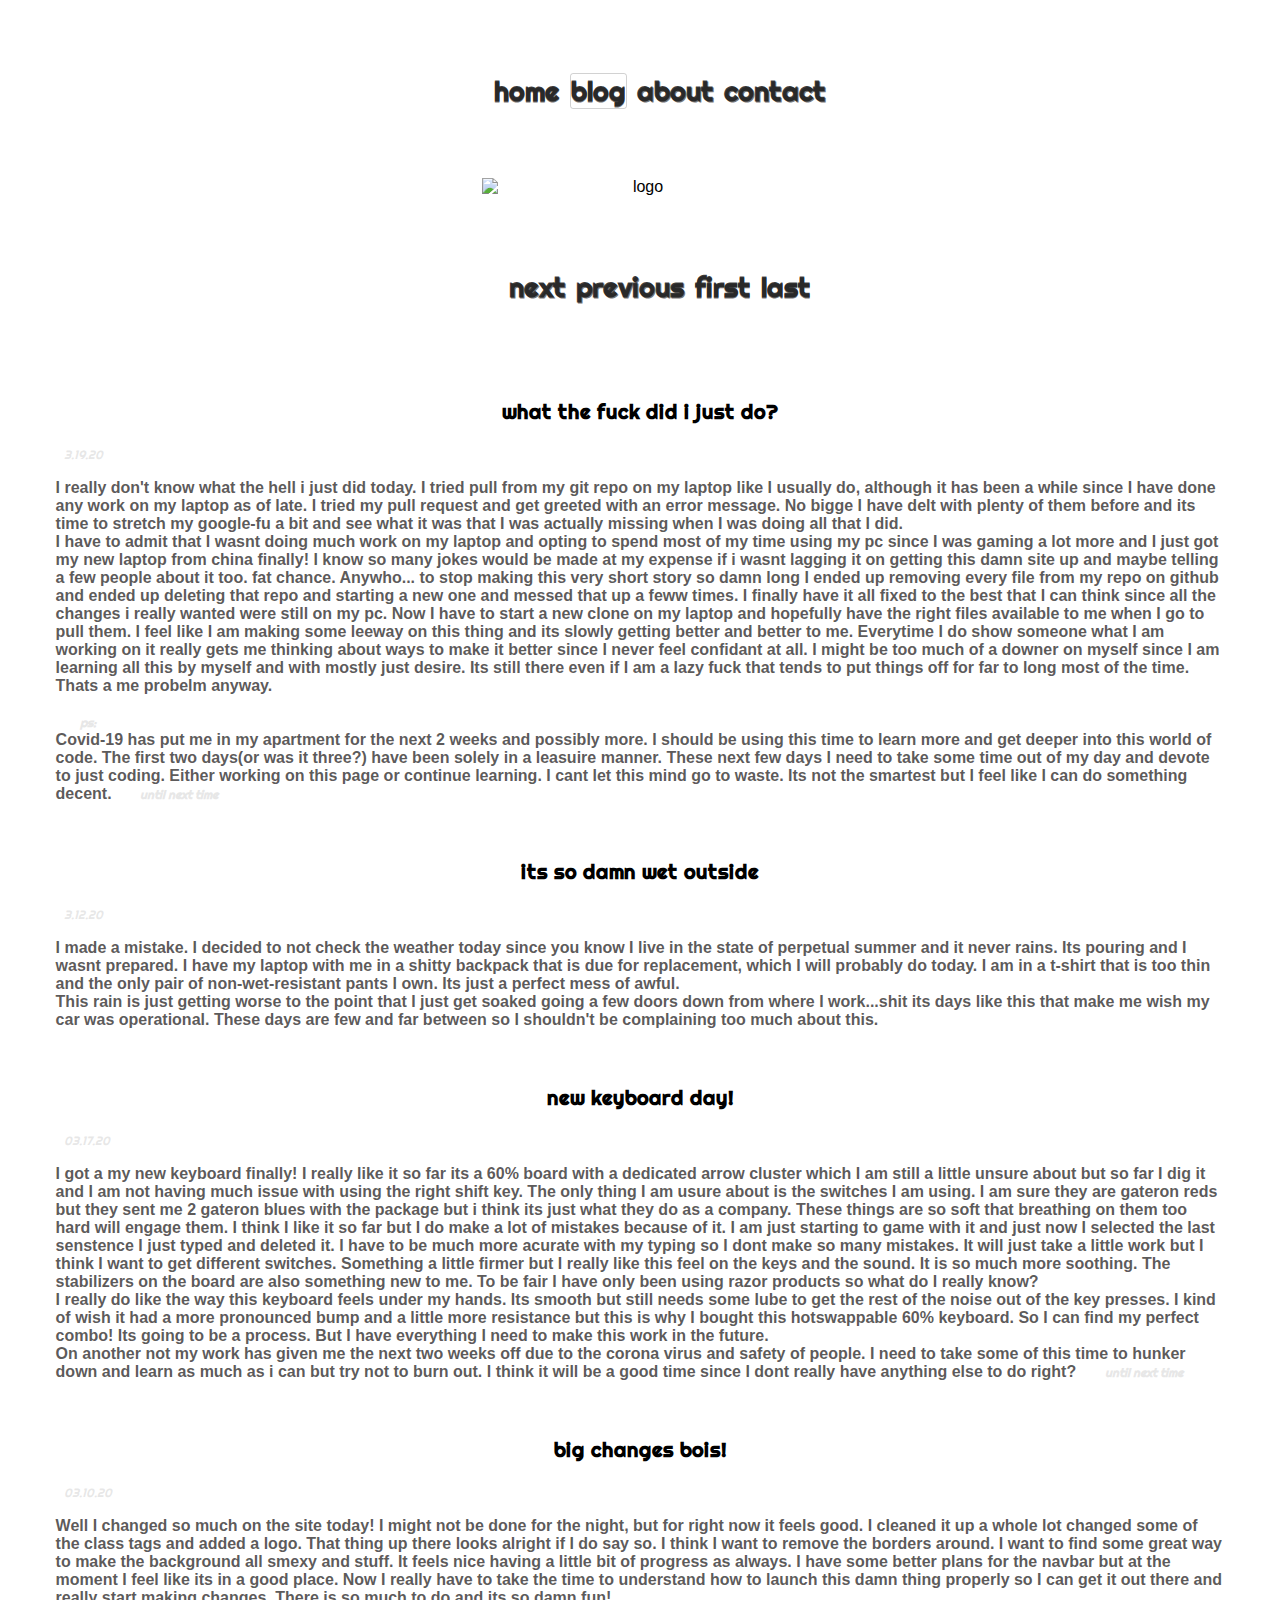
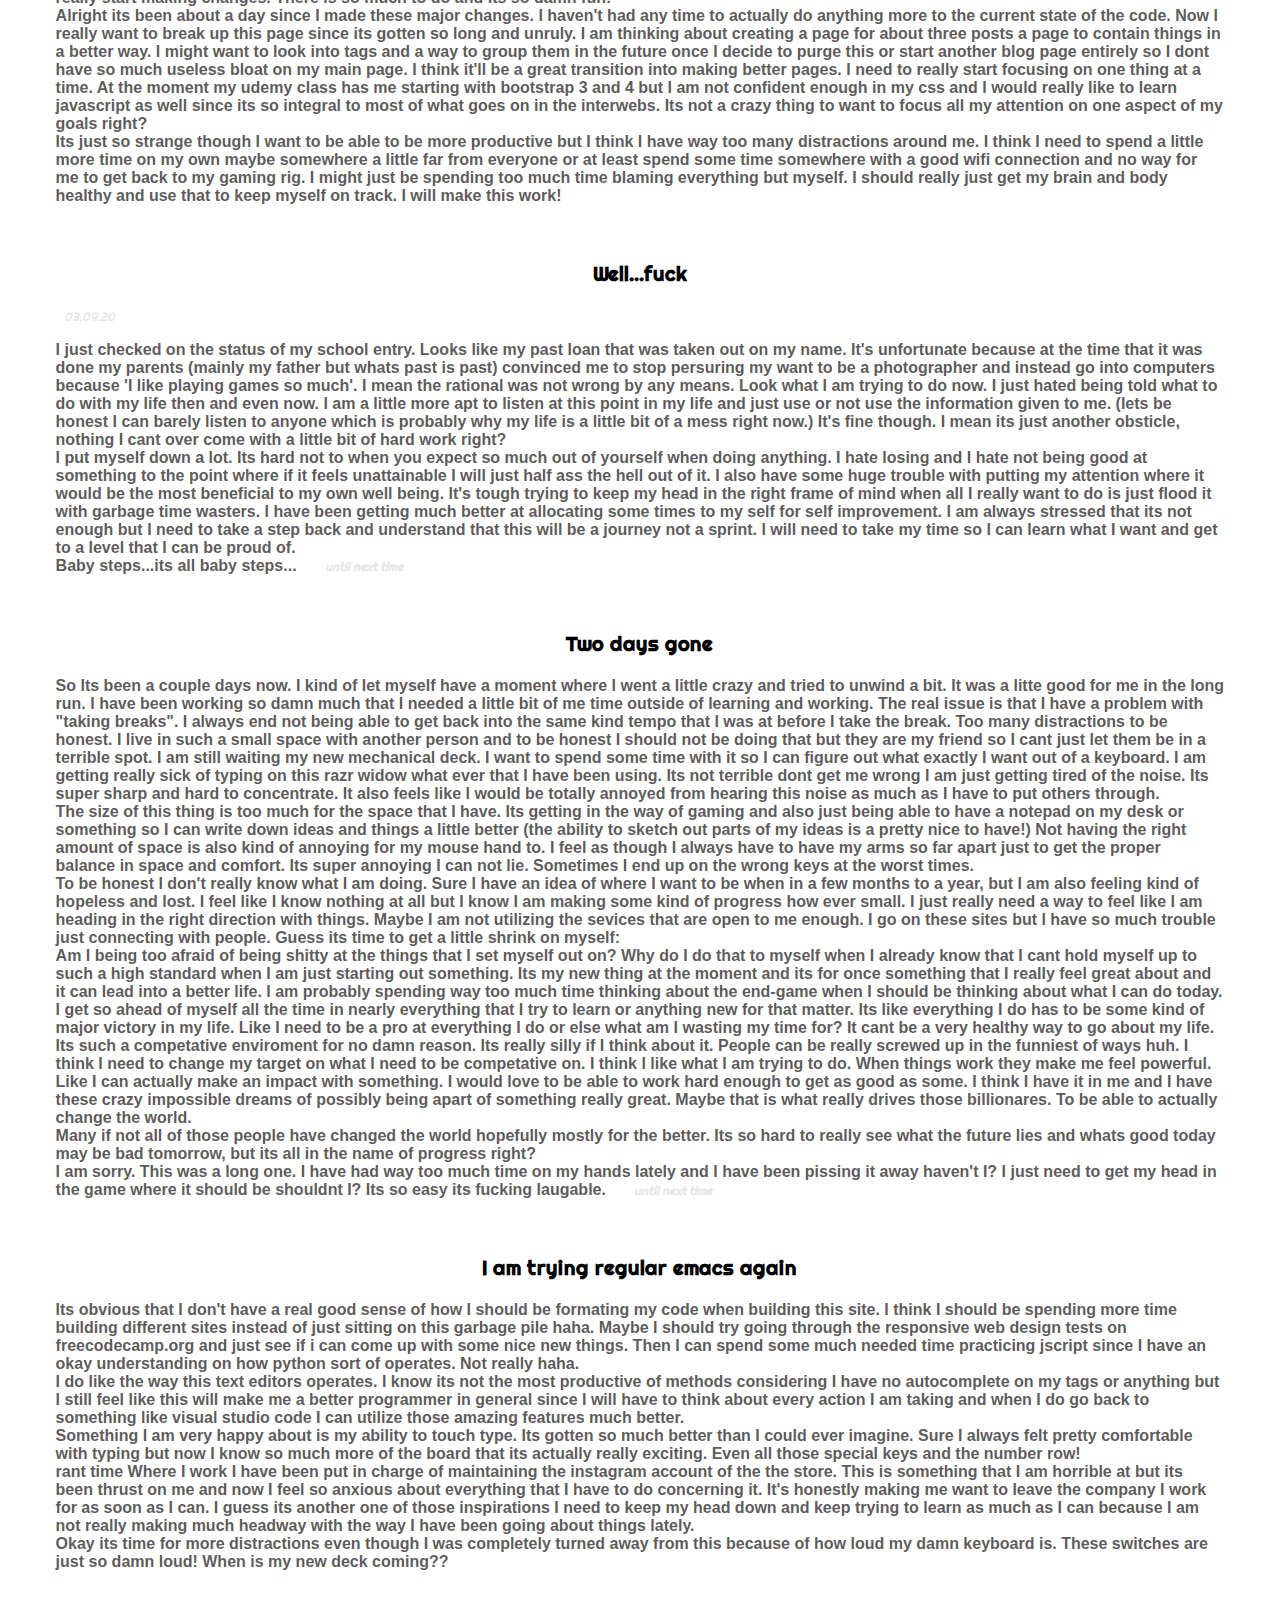
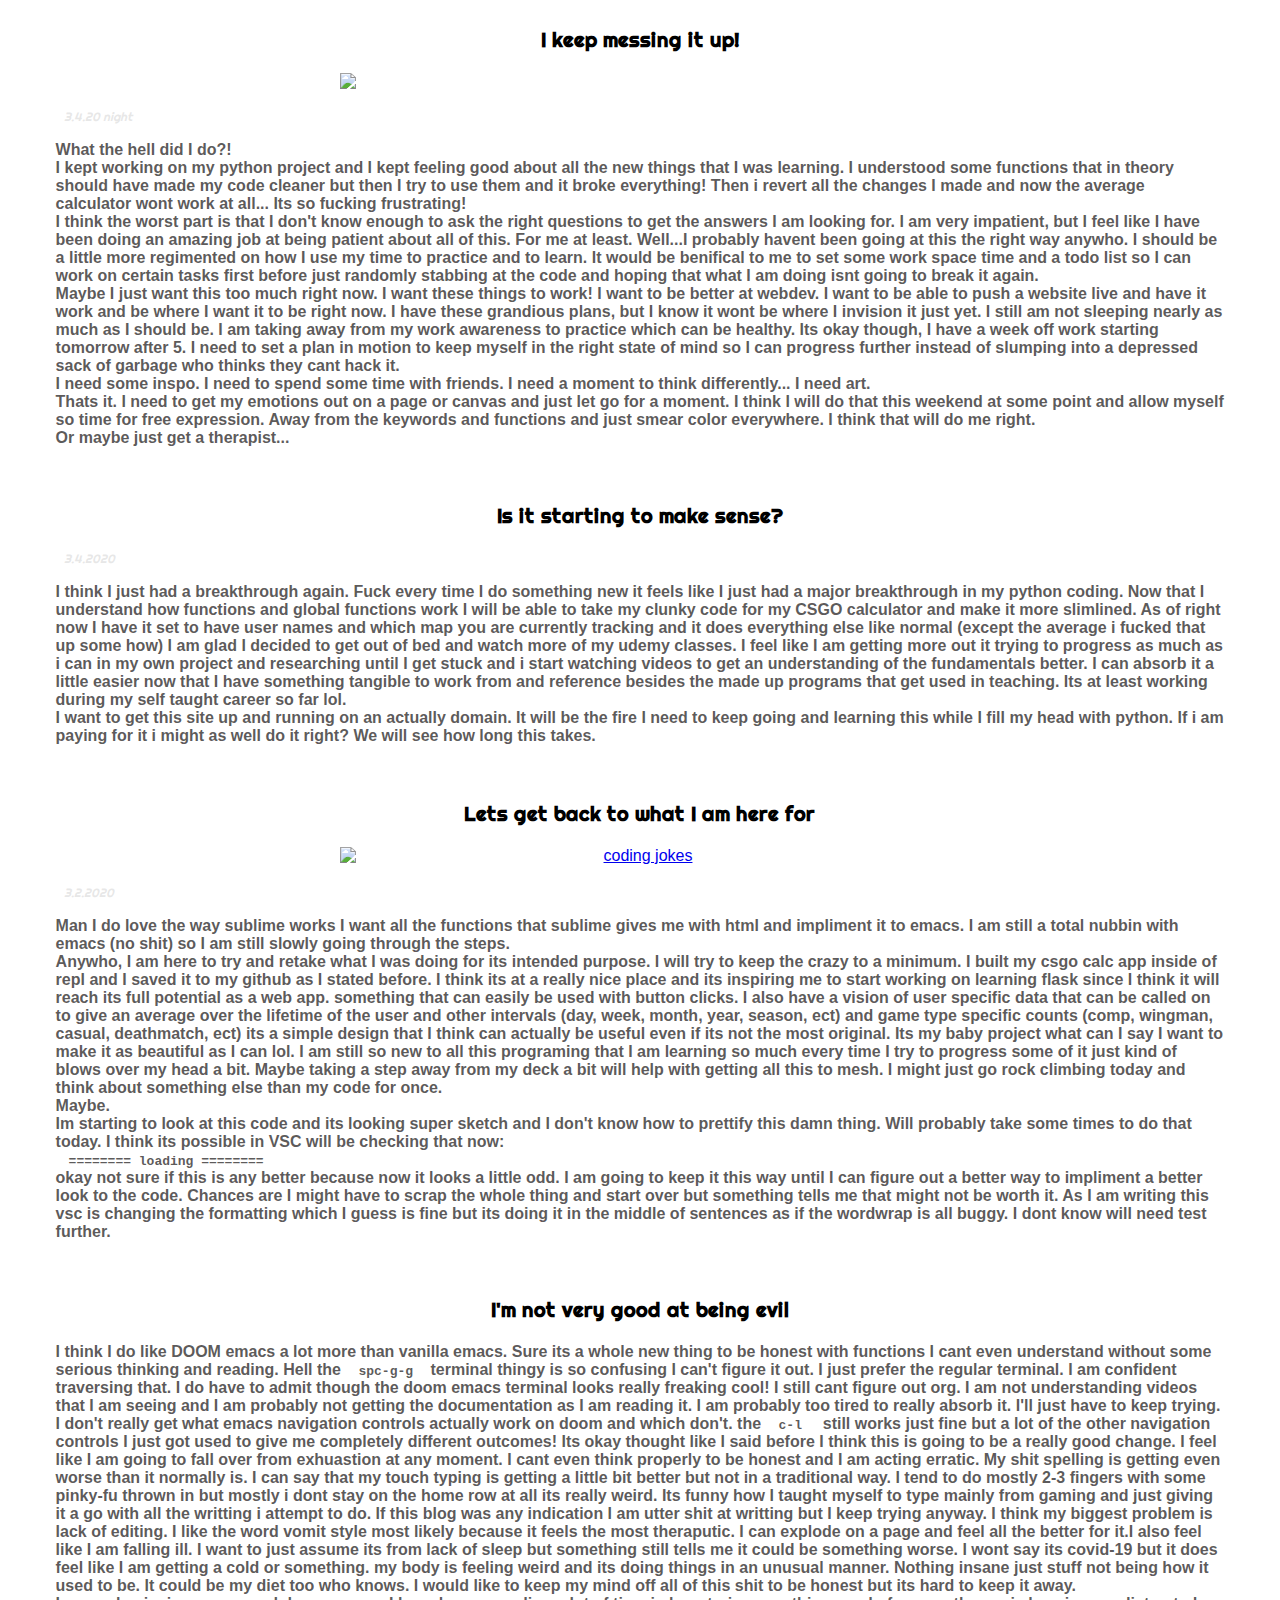
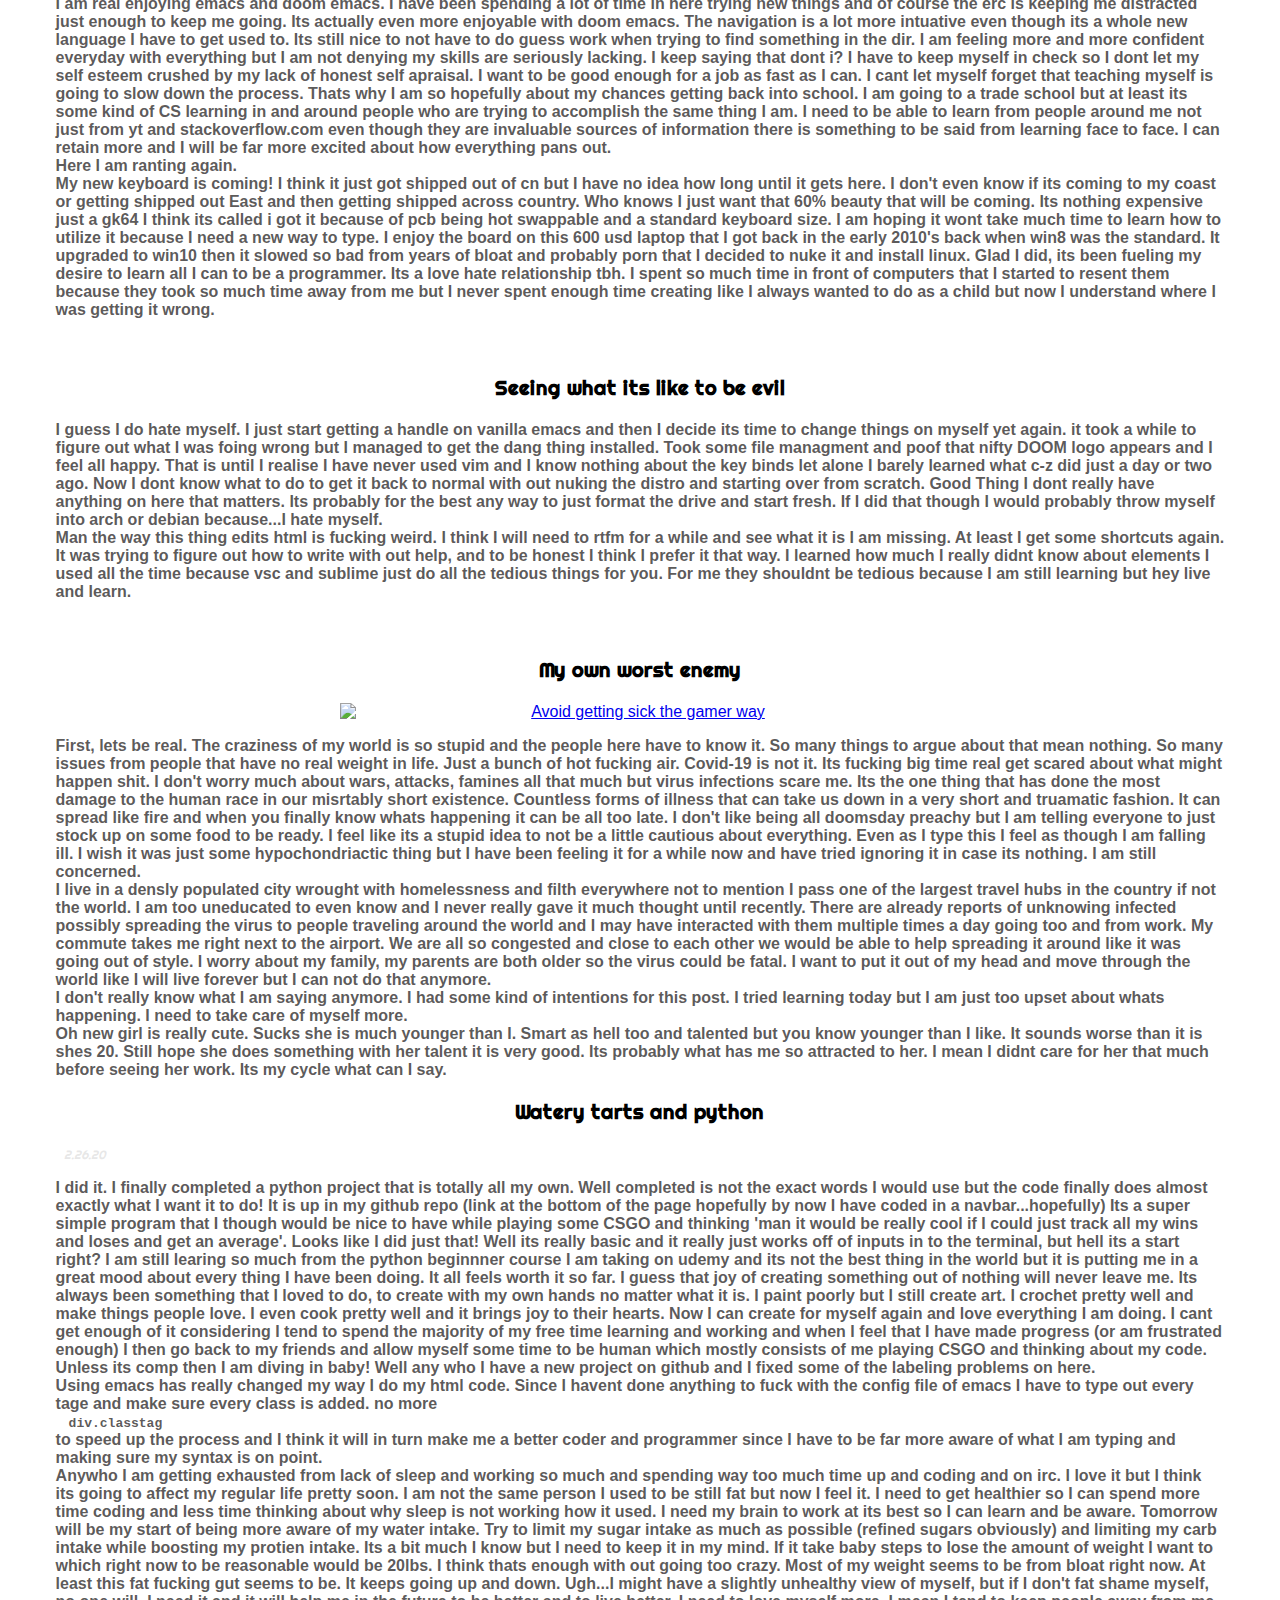
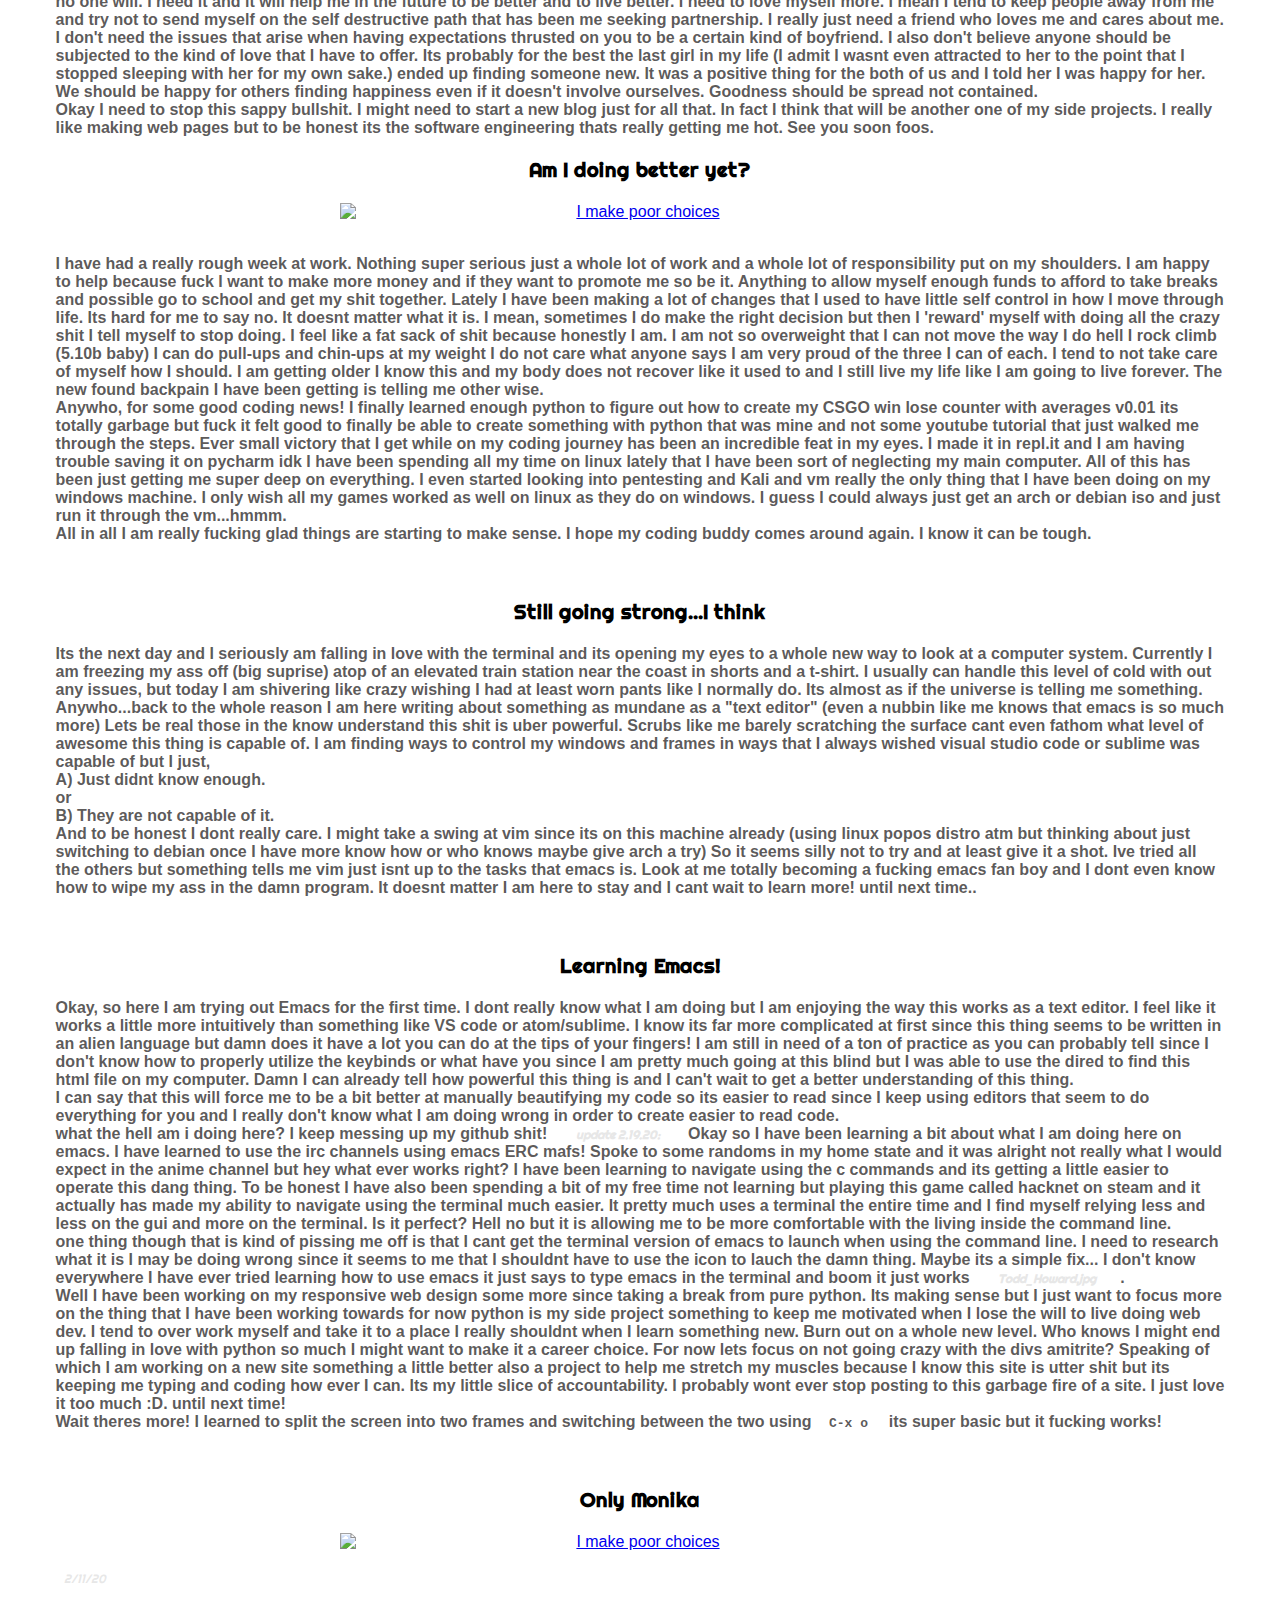
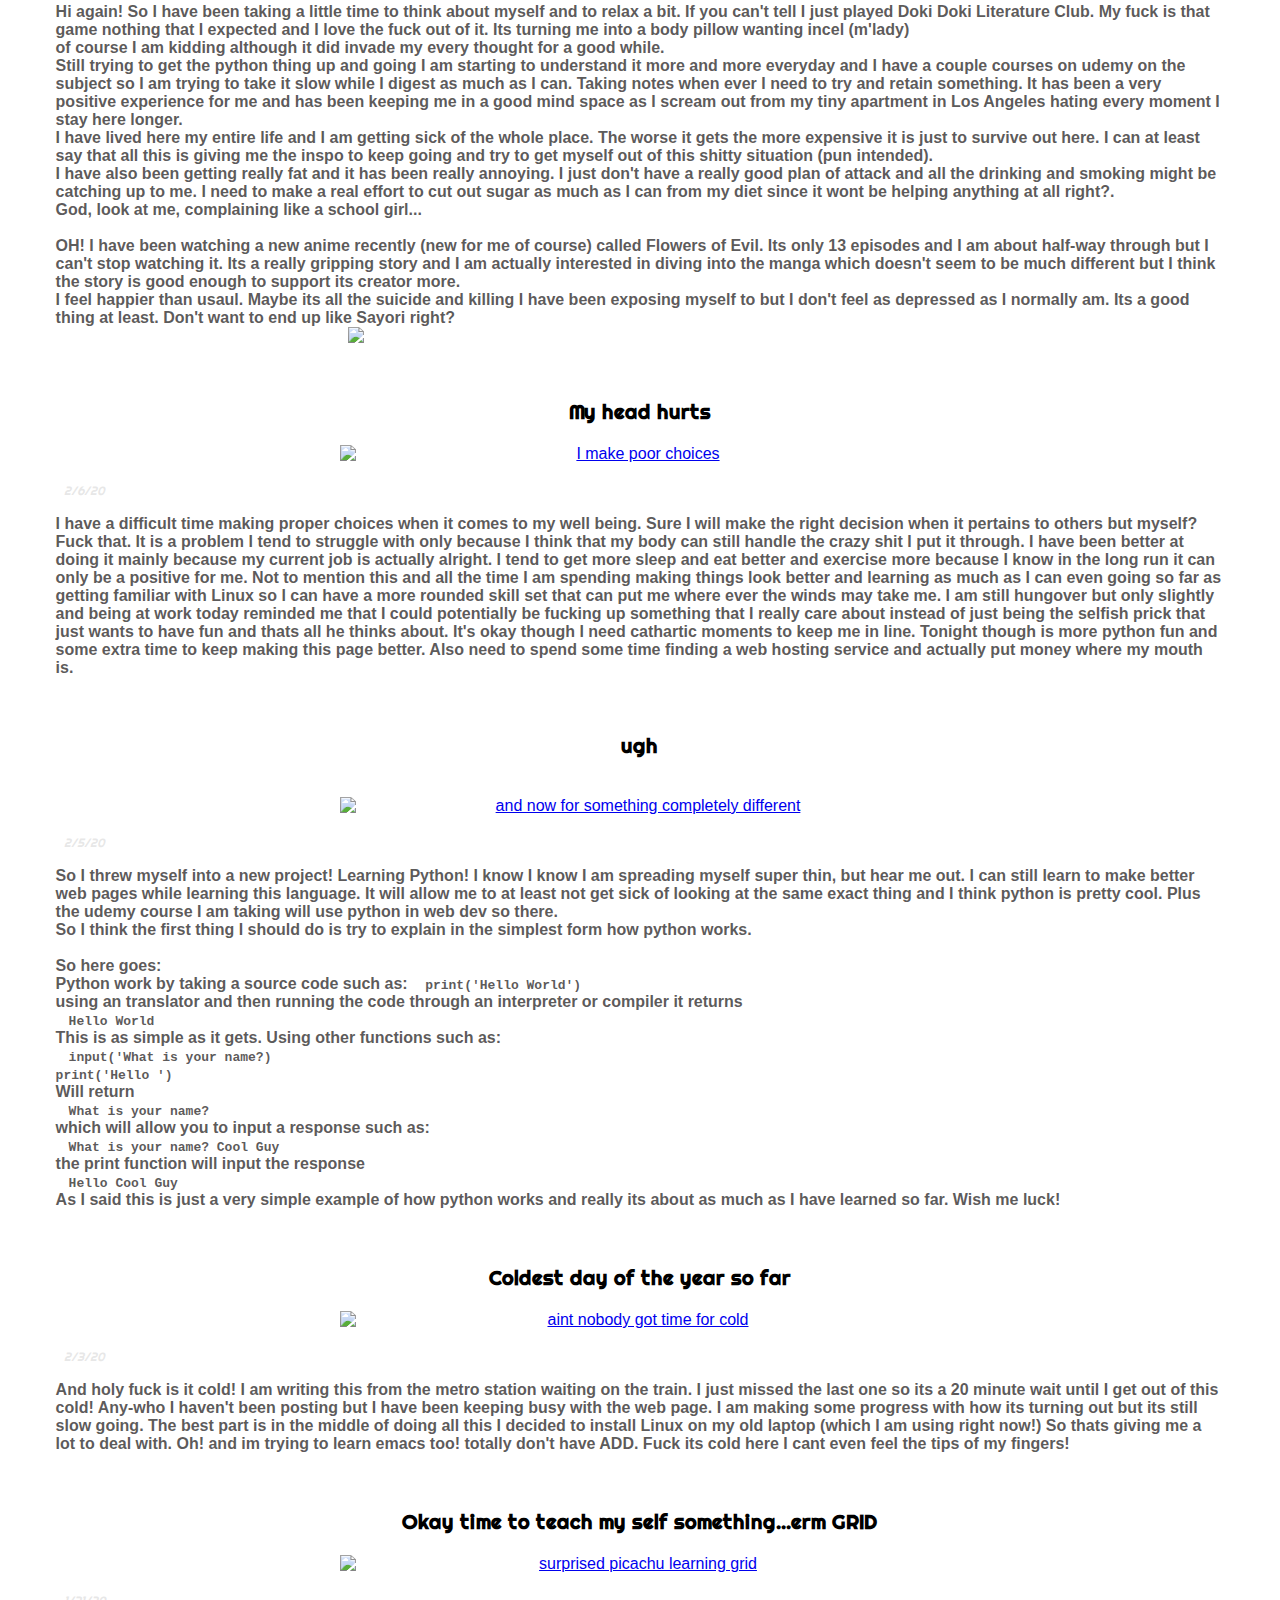
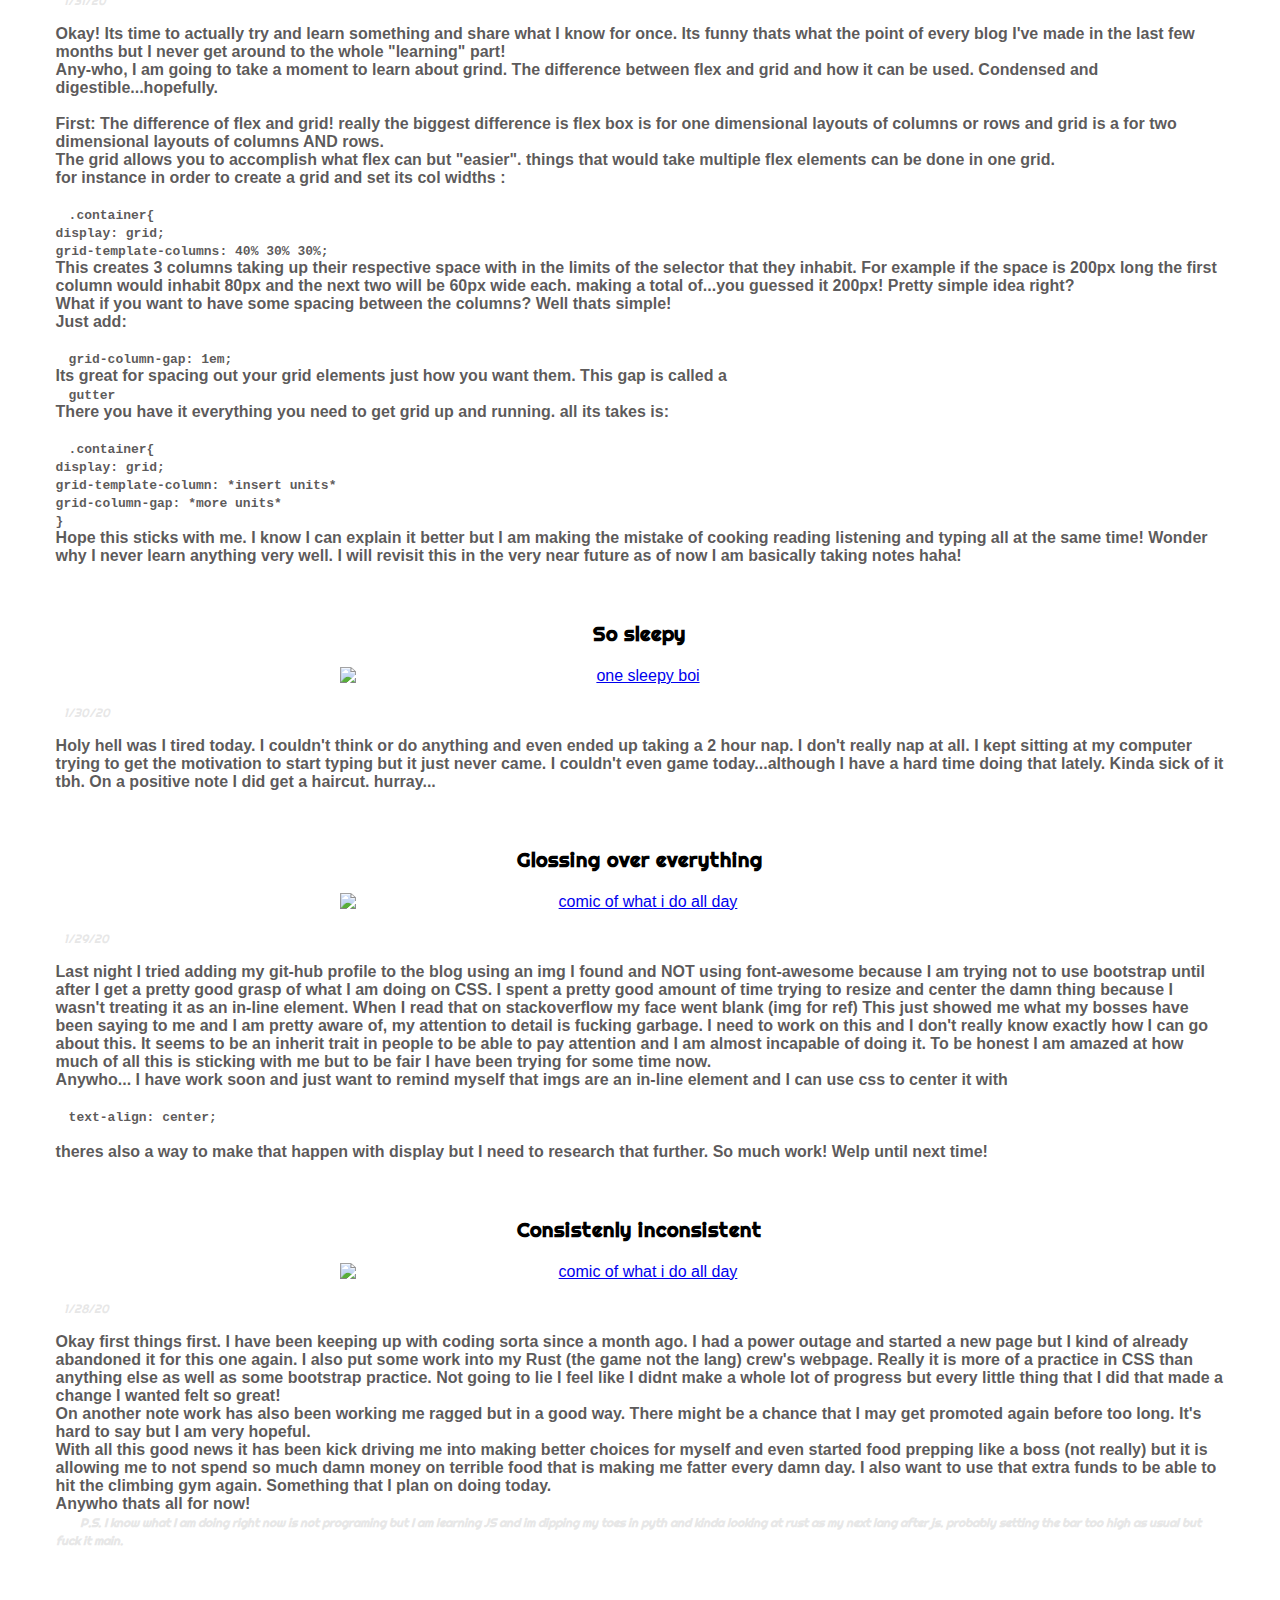
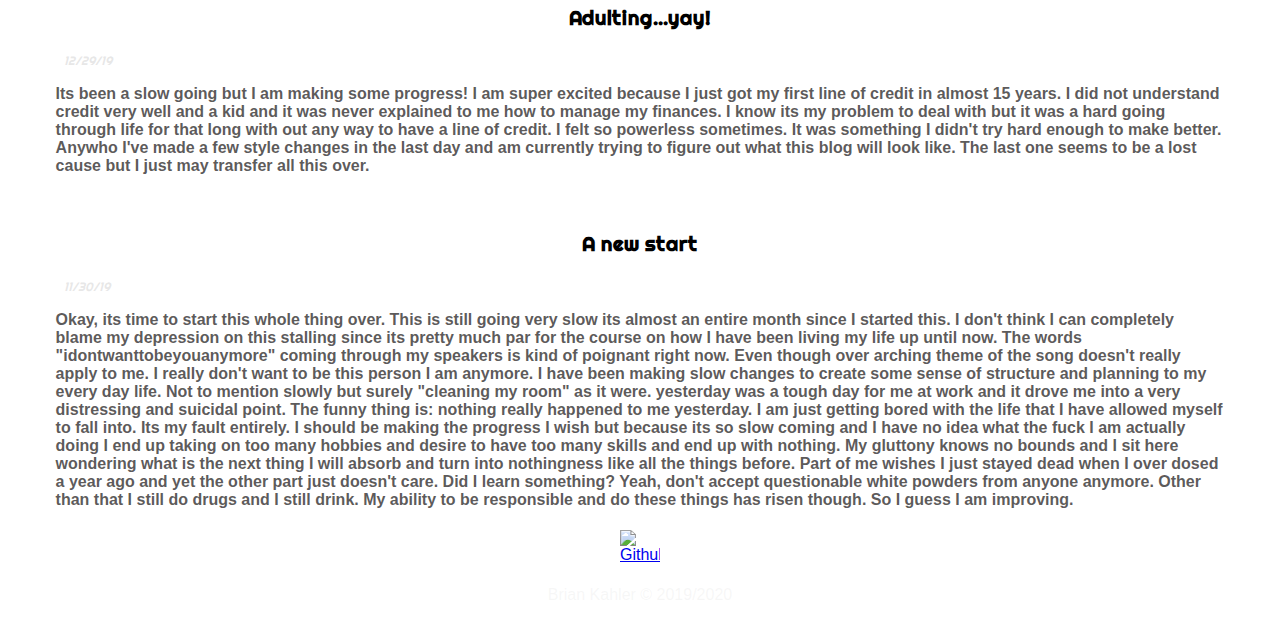
==== commit fbc6cebf: "added post" ====
--- a/index.html
+++ b/index.html
@@ -1,6 +1,7 @@
 <!DOCTYPE html>
 <html>
-  <head>
+
+<head>
     <meta charset="utf-8" />
     <meta name="viewport" content="width=device-width, intial-scale=1.0" />
     <meta name="author" content="Egregious" />
@@ -8,1128 +9,1081 @@
     <meta name="description" content="Its a blog stupid" />
     <title>iT's A bLoG sTuPiD</title>
     <link rel="stylesheet" type="text/css" href="main.css" />
-    <link
-      href="https://fonts.googleapis.com/css?family=Righteous&display=swap"
-      rel="stylesheet"
-    />
-  </head>
+    <link href="https://fonts.googleapis.com/css?family=Righteous&display=swap" rel="stylesheet" />
+</head>
 
-  <body>
+<body>
     <div class="nav_bar">
-      <ul>
-        <li><a href="home_page.html" class="nav_home">home</a></li>
-        <li><a href="index.html" class="nav_blog">blog</a></li>
-        <li><a href="">about</a></li>
-        <li><a href="">contact</a></li>
-      </ul>
+        <ul>
+            <li><a href="home_page.html" class="nav_home">home</a></li>
+            <li><a href="index.html" class="nav_blog">blog</a></li>
+            <li><a href="">about</a></li>
+            <li><a href="">contact</a></li>
+        </ul>
     </div>
     <div class="logo">
-      <img src="https://i.imgur.com/cIejJF6.png" alt="logo" />
+        <img src="https://i.imgur.com/cIejJF6.png" alt="logo" />
     </div>
     <div class="nav_bar">
-      <ul>
-        <li><a href="">next</a></li>
-        <li><a href="">previous</a></li>
-        <li><a href="">first</a></li>
-        <li><a href="">last</a></li>
-      </ul>
+        <ul>
+            <li><a href="">next</a></li>
+            <li><a href="">previous</a></li>
+            <li><a href="">first</a></li>
+            <li><a href="">last</a></li>
+        </ul>
     </div>
     <div class="container">
-      <div class="article">
-        <h1 class="blogtitle">its so damn wet outside</h1>
-        <em class="blogdate">3.12.20</em>
-        <p class="blogentry">
-          I made a mistake. I decided to not check the weather today since you
-          know I live in the state of perpetual summer and it never rains. Its
-          pouring and I wasnt prepared. I have my laptop with me in a shitty
-          backpack that is due for replacement, which I will probably do today.
-          I am in a t-shirt that is too thin and the only pair of
-          non-wet-resistant pants I own. Its just a perfect mess of awful.
-          <br />
-          This rain is just getting worse to the point that I just get soaked
-          going a few doors down from where I work...shit its days like this
-          that make me wish my car was operational. These days are few and far
-          between so I shouldn't be complaining too much about this.
-        </p>
-      </div>
-      <div class="article">
-        <h1 class="blogtitle">new keyboard day!</h1>
-        <em class="blogdate">03.17.20</em>
-        <p class="blogentry">
-          I got a my new keyboard finally! I really like it so far its a 60%
-          board with a dedicated arrow cluster which I am still a little unsure
-          about but so far I dig it and I am not having much issue with using
-          the right shift key. The only thing I am usure about is the switches I
-          am using. I am sure they are gateron reds but they sent me 2 gateron
-          blues with the package but i think its just what they do as a company.
-          These things are so soft that breathing on them too hard will engage
-          them. I think I like it so far but I do make a lot of mistakes because
-          of it. I am just starting to game with it and just now I selected the
-          last senstence I just typed and deleted it. I have to be much more
-          acurate with my typing so I dont make so many mistakes. It will just
-          take a little work but I think I want to get different switches.
-          Something a little firmer but I really like this feel on the keys and
-          the sound. It is so much more soothing. The stabilizers on the board
-          are also something new to me. To be fair I have only been using razor
-          products so what do I really know?
-          <br />
-          I really do like the way this keyboard feels under my hands. Its
-          smooth but still needs some lube to get the rest of the noise out of
-          the key presses. I kind of wish it had a more pronounced bump and a
-          little more resistance but this is why I bought this hotswappable 60%
-          keyboard. So I can find my perfect combo! Its going to be a process.
-          But I have everything I need to make this work in the future.
-          <br />
-          On another not my work has given me the next two weeks off due to the
-          corona virus and safety of people. I need to take some of this time to
-          hunker down and learn as much as i can but try not to burn out. I
-          think it will be a good time since I dont really have anything else to
-          do right? <em>until next time</em>
-        </p>
-      </div>
+        <div class="article">
+            <h1 class="blogtitle">what the fuck did i just do?</h1>
+            <em class="blogdate">3.19.20</em>
+            <p class="blogentry">I really don't know what the hell i just did today. I tried pull from my git repo on my laptop like I usually do, although it has been a while since I have done any work on my laptop as of late. I tried my pull request and get greeted with an error message. No bigge I have delt with plenty of them before and its time to stretch my google-fu a bit and see what it was that I was actually missing when I was doing all that I did.
+            <br>
+            I have to admit that I wasnt doing much work on my laptop and opting to spend most of my time using my pc since I was gaming a lot more and I just got my new laptop from china finally! I know so many jokes would be made at my expense if i wasnt lagging it on getting this damn site up and maybe telling a few people about it too. fat chance. Anywho... to stop making this very short story so damn long I ended up removing every file from my repo on github and ended up deleting that repo and starting a new one and messed that up a feww times. I finally have it all fixed to the best that I can think since all the changes i really wanted were still on my pc. Now I have to start a new clone on my laptop and hopefully have the right files available to me when I go to pull them. I feel like I am making some leeway on this thing and its slowly getting better and better to me. Everytime I do show someone what I am working on it really gets me thinking about ways to make it better since I never feel confidant at all. I might be too much of a downer on myself since I am learning all this by myself and with mostly just desire. Its still there even if I am a lazy fuck that tends to put things off for far to long most of the time. Thats a me probelm anyway.
+            <br>
+            <br>
+            <em>ps:</em>
+            <br>
+            Covid-19 has put me in my apartment for the next 2 weeks and possibly more. I should be using this time to learn more and get deeper into this world of code. The first two days(or was it three?) have been solely in a leasuire manner. These next few days I need to take some time out of my day and devote to just coding. Either working on this page or continue learning. I cant let this mind go to waste. Its not the smartest but I feel like I can do something decent.
+            <em>until next time</em>
+            </p>
+        </div>
+        <div class="article">
+            <h1 class="blogtitle">its so damn wet outside</h1>
+            <em class="blogdate">3.12.20</em>
+            <p class="blogentry">
+                I made a mistake. I decided to not check the weather today since you
+                know I live in the state of perpetual summer and it never rains. Its
+                pouring and I wasnt prepared. I have my laptop with me in a shitty
+                backpack that is due for replacement, which I will probably do today.
+                I am in a t-shirt that is too thin and the only pair of
+                non-wet-resistant pants I own. Its just a perfect mess of awful.
+                <br />
+                This rain is just getting worse to the point that I just get soaked
+                going a few doors down from where I work...shit its days like this
+                that make me wish my car was operational. These days are few and far
+                between so I shouldn't be complaining too much about this.
+            </p>
+        </div>
+        <div class="article">
+            <h1 class="blogtitle">new keyboard day!</h1>
+            <em class="blogdate">03.17.20</em>
+            <p class="blogentry">
+                I got a my new keyboard finally! I really like it so far its a 60%
+                board with a dedicated arrow cluster which I am still a little unsure
+                about but so far I dig it and I am not having much issue with using
+                the right shift key. The only thing I am usure about is the switches I
+                am using. I am sure they are gateron reds but they sent me 2 gateron
+                blues with the package but i think its just what they do as a company.
+                These things are so soft that breathing on them too hard will engage
+                them. I think I like it so far but I do make a lot of mistakes because
+                of it. I am just starting to game with it and just now I selected the
+                last senstence I just typed and deleted it. I have to be much more
+                acurate with my typing so I dont make so many mistakes. It will just
+                take a little work but I think I want to get different switches.
+                Something a little firmer but I really like this feel on the keys and
+                the sound. It is so much more soothing. The stabilizers on the board
+                are also something new to me. To be fair I have only been using razor
+                products so what do I really know?
+                <br />
+                I really do like the way this keyboard feels under my hands. Its
+                smooth but still needs some lube to get the rest of the noise out of
+                the key presses. I kind of wish it had a more pronounced bump and a
+                little more resistance but this is why I bought this hotswappable 60%
+                keyboard. So I can find my perfect combo! Its going to be a process.
+                But I have everything I need to make this work in the future.
+                <br />
+                On another not my work has given me the next two weeks off due to the
+                corona virus and safety of people. I need to take some of this time to
+                hunker down and learn as much as i can but try not to burn out. I
+                think it will be a good time since I dont really have anything else to
+                do right? <em>until next time</em>
+            </p>
+        </div>
 
-      <div class="article">
-        <h1 class="blogtitle">big changes bois!</h1>
-        <em class="blogdate">03.10.20</em>
-        <p class="blogentry">
-          Well I changed so much on the site today! I might not be done for the
-          night, but for right now it feels good. I cleaned it up a whole lot
-          changed some of the class tags and added a logo. That thing up there
-          looks alright if I do say so. I think I want to remove the borders
-          around. I want to find some great way to make the background all smexy
-          and stuff. It feels nice having a little bit of progress as always. I
-          have some better plans for the navbar but at the moment I feel like
-          its in a good place. Now I really have to take the time to understand
-          how to launch this damn thing properly so I can get it out there and
-          really start making changes. There is so much to do and its so damn
-          fun! <br />
-          Alright its been about a day since I made these major changes. I
-          haven't had any time to actually do anything more to the current state
-          of the code. Now I really want to break up this page since its gotten
-          so long and unruly. I am thinking about creating a page for about
-          three posts a page to contain things in a better way. I might want to
-          look into tags and a way to group them in the future once I decide to
-          purge this or start another blog page entirely so I dont have so much
-          useless bloat on my main page. I think it'll be a great transition
-          into making better pages. I need to really start focusing on one thing
-          at a time. At the moment my udemy class has me starting with bootstrap
-          3 and 4 but I am not confident enough in my css and I would really
-          like to learn javascript as well since its so integral to most of what
-          goes on in the interwebs. Its not a crazy thing to want to focus all
-          my attention on one aspect of my goals right? <br />
-          Its just so strange though I want to be able to be more productive but
-          I think I have way too many distractions around me. I think I need to
-          spend a little more time on my own maybe somewhere a little far from
-          everyone or at least spend some time somewhere with a good wifi
-          connection and no way for me to get back to my gaming rig. I might
-          just be spending too much time blaming everything but myself. I should
-          really just get my brain and body healthy and use that to keep myself
-          on track. I will make this work!
-        </p>
-      </div>
-      <div class="article">
-        <h1 class="blogtitle">Well...fuck</h1>
-        <em class="blogdate">03.09.20</em>
-        <p class="blogentry">
-          I just checked on the status of my school entry. Looks like my past
-          loan that was taken out on my name. It's unfortunate because at the
-          time that it was done my parents (mainly my father but whats past is
-          past) convinced me to stop persuring my want to be a photographer and
-          instead go into computers because 'I like playing games so much'. I
-          mean the rational was not wrong by any means. Look what I am trying to
-          do now. I just hated being told what to do with my life then and even
-          now. I am a little more apt to listen at this point in my life and
-          just use or not use the information given to me. (lets be honest I can
-          barely listen to anyone which is probably why my life is a little bit
-          of a mess right now.) It's fine though. I mean its just another
-          obsticle, nothing I cant over come with a little bit of hard work
-          right? <br />
-          I put myself down a lot. Its hard not to when you expect so much out
-          of yourself when doing anything. I hate losing and I hate not being
-          good at something to the point where if it feels unattainable I will
-          just half ass the hell out of it. I also have some huge trouble with
-          putting my attention where it would be the most beneficial to my own
-          well being. It's tough trying to keep my head in the right frame of
-          mind when all I really want to do is just flood it with garbage time
-          wasters. I have been getting much better at allocating some times to
-          my self for self improvement. I am always stressed that its not enough
-          but I need to take a step back and understand that this will be a
-          journey not a sprint. I will need to take my time so I can learn what
-          I want and get to a level that I can be proud of. <br />
-          Baby steps...its all baby steps...
-          <em>until next time</em>
-        </p>
-      </div>
-      <div class="article">
-        <h1 class="blogtitle">Two days gone</h1>
-        <p class="blogentry">
-          So Its been a couple days now. I kind of let myself have a moment
-          where I went a little crazy and tried to unwind a bit. It was a litte
-          good for me in the long run. I have been working so damn much that I
-          needed a little bit of me time outside of learning and working. The
-          real issue is that I have a problem with "taking breaks". I always end
-          not being able to get back into the same kind tempo that I was at
-          before I take the break. Too many distractions to be honest. I live in
-          such a small space with another person and to be honest I should not
-          be doing that but they are my friend so I cant just let them be in a
-          terrible spot. I am still waiting my new mechanical deck. I want to
-          spend some time with it so I can figure out what exactly I want out of
-          a keyboard. I am getting really sick of typing on this razr widow what
-          ever that I have been using. Its not terrible dont get me wrong I am
-          just getting tired of the noise. Its super sharp and hard to
-          concentrate. It also feels like I would be totally annoyed from
-          hearing this noise as much as I have to put others through.
-          <br />
-          The size of this thing is too much for the space that I have. Its
-          getting in the way of gaming and also just being able to have a
-          notepad on my desk or something so I can write down ideas and things a
-          little better (the ability to sketch out parts of my ideas is a pretty
-          nice to have!) Not having the right amount of space is also kind of
-          annoying for my mouse hand to. I feel as though I always have to have
-          my arms so far apart just to get the proper balance in space and
-          comfort. Its super annoying I can not lie. Sometimes I end up on the
-          wrong keys at the worst times. <br />
-          To be honest I don't really know what I am doing. Sure I have an idea
-          of where I want to be when in a few months to a year, but I am also
-          feeling kind of hopeless and lost. I feel like I know nothing at all
-          but I know I am making some kind of progress how ever small. I just
-          really need a way to feel like I am heading in the right direction
-          with things. Maybe I am not utilizing the sevices that are open to me
-          enough. I go on these sites but I have so much trouble just connecting
-          with people. Guess its time to get a little shrink on myself: <br />
-          Am I being too afraid of being shitty at the things that I set myself
-          out on? Why do I do that to myself when I already know that I cant
-          hold myself up to such a high standard when I am just starting out
-          something. Its my new thing at the moment and its for once something
-          that I really feel great about and it can lead into a better life. I
-          am probably spending way too much time thinking about the end-game
-          when I should be thinking about what I can do today. I get so ahead of
-          myself all the time in nearly everything that I try to learn or
-          anything new for that matter. Its like everything I do has to be some
-          kind of major victory in my life. Like I need to be a pro at
-          everything I do or else what am I wasting my time for? It cant be a
-          very healthy way to go about my life. Its such a competative
-          enviroment for no damn reason. Its really silly if I think about it.
-          People can be really screwed up in the funniest of ways huh. I think I
-          need to change my target on what I need to be competative on. I think
-          I like what I am trying to do. When things work they make me feel
-          powerful. Like I can actually make an impact with something. I would
-          love to be able to work hard enough to get as good as some. I think I
-          have it in me and I have these crazy impossible dreams of possibly
-          being apart of something really great. Maybe that is what really
-          drives those billionares. To be able to actually change the world.
-          <br />
-          Many if not all of those people have changed the world hopefully
-          mostly for the better. Its so hard to really see what the future lies
-          and whats good today may be bad tomorrow, but its all in the name of
-          progress right? <br />
-          I am sorry. This was a long one. I have had way too much time on my
-          hands lately and I have been pissing it away haven't I? I just need to
-          get my head in the game where it should be shouldnt I? Its so easy its
-          fucking laugable. <em>until next time</em>
-        </p>
-      </div>
-      <div class="article">
-        <h1 class="blogtitle">I am trying regular emacs again</h1>
-        <p class="blogentry">
-          Its obvious that I don't have a real good sense of how I should be
-          formating my code when building this site. I think I should be
-          spending more time building different sites instead of just sitting on
-          this garbage pile haha. Maybe I should try going through the
-          responsive web design tests on freecodecamp.org and just see if i can
-          come up with some nice new things. Then I can spend some much needed
-          time practicing jscript since I have an okay understanding on how
-          python sort of operates. Not really haha. <br />
-          I do like the way this text editors operates. I know its not the most
-          productive of methods considering I have no autocomplete on my tags or
-          anything but I still feel like this will make me a better programmer
-          in general since I will have to think about every action I am taking
-          and when I do go back to something like visual studio code I can
-          utilize those amazing features much better. <br />
-          Something I am very happy about is my ability to touch type. Its
-          gotten so much better than I could ever imagine. Sure I always felt
-          pretty comfortable with typing but now I know so much more of the
-          board that its actually really exciting. Even all those special keys
-          and the number row! <br />
-          <span class="rant">rant time</span> Where I work I have been put in
-          charge of maintaining the instagram account of the the store. This is
-          something that I am horrible at but its been thrust on me and now I
-          feel so anxious about everything that I have to do concerning it. It's
-          honestly making me want to leave the company I work for as soon as I
-          can. I guess its another one of those inspirations I need to keep my
-          head down and keep trying to learn as much as I can because I am not
-          really making much headway with the way I have been going about things
-          lately. <br />
-          Okay its time for more distractions even though I was completely
-          turned away from this because of how loud my damn keyboard is. These
-          switches are just so damn loud! When is my new deck coming??
-        </p>
-      </div>
-      <div class="article">
-        <h1 class="blogtitle">I keep messing it up!</h1>
-        <a
-          href="https://code-love.com/wp-content/uploads/2019/03/download.jpeg"
-          target="__blank"
-          ><img
-            src="https://code-love.com/wp-content/uploads/2019/03/download.jpeg"
-        /></a>
-        <br />
-        <em class="blogdate">3.4.20 <span class="date_span">night</span></em>
-        <p class="blogentry">
-          What the hell did I do?! <br />
-          I kept working on my python project and I kept feeling good about all
-          the new things that I was learning. I understood some functions that
-          in theory should have made my code cleaner but then I try to use them
-          and it broke everything! Then i revert all the changes I made and now
-          the average calculator wont work at all... Its so fucking frustrating!
-          <br />
-          I think the worst part is that I don't know enough to ask the right
-          questions to get the answers I am looking for. I am very impatient,
-          but I feel like I have been doing an amazing job at being patient
-          about all of this. For me at least. Well...I probably havent been
-          going at this the right way anywho. I should be a little more
-          regimented on how I use my time to practice and to learn. It would be
-          benifical to me to set some work space time and a todo list so I can
-          work on certain tasks first before just randomly stabbing at the code
-          and hoping that what I am doing isnt going to break it again. <br />
-          Maybe I just want this too much right now. I want these things to
-          work! I want to be better at webdev. I want to be able to push a
-          website live and have it work and be where I want it to be right now.
-          I have these grandious plans, but I know it wont be where I invision
-          it just yet. I still am not sleeping nearly as much as I should be. I
-          am taking away from my work awareness to practice which can be
-          healthy. Its okay though, I have a week off work starting tomorrow
-          after 5. I need to set a plan in motion to keep myself in the right
-          state of mind so I can progress further instead of slumping into a
-          depressed sack of garbage who thinks they cant hack it. <br />
-          I need some inspo. I need to spend some time with friends. I need a
-          moment to think differently... I need art. <br />
-          Thats it. I need to get my emotions out on a page or canvas and just
-          let go for a moment. I think I will do that this weekend at some point
-          and allow myself so time for free expression. Away from the keywords
-          and functions and just smear color everywhere. I think that will do me
-          right. <br />
-          Or maybe just get a therapist...
-        </p>
-      </div>
-      <div class="article">
-        <h1 class="blogtitle">Is it starting to make sense?</h1>
-        <em class="blogdate">3.4.2020</em>
-        <p class="blogentry">
-          I think I just had a breakthrough again. Fuck every time I do
-          something new it feels like I just had a major breakthrough in my
-          python coding. Now that I understand how functions and global
-          functions work I will be able to take my clunky code for my CSGO
-          calculator and make it more slimlined. As of right now I have it set
-          to have user names and which map you are currently tracking and it
-          does everything else like normal (except the average i fucked that up
-          some how) I am glad I decided to get out of bed and watch more of my
-          udemy classes. I feel like I am getting more out it trying to progress
-          as much as i can in my own project and researching until I get stuck
-          and i start watching videos to get an understanding of the
-          fundamentals better. I can absorb it a little easier now that I have
-          something tangible to work from and reference besides the made up
-          programs that get used in teaching. Its at least working during my
-          self taught career so far lol.
-          <br />
-          I want to get this site up and running on an actually domain. It will
-          be the fire I need to keep going and learning this while I fill my
-          head with python. If i am paying for it i might as well do it right?
-          We will see how long this takes.
-        </p>
-      </div>
-      <div class="article">
-        <h1 class="blogtitle">Lets get back to what I am here for</h1>
-        <a
-          href="https://i.pinimg.com/736x/45/7a/af/457aaf98820f3579d65324116fe2aa61.jpg"
-          target="_blank"
-          ><img
-            src="https://i.pinimg.com/736x/45/7a/af/457aaf98820f3579d65324116fe2aa61.jpg"
-            alt="coding jokes"
-        /></a>
-        <br />
-        <em class="blogdate">3.2.2020</em>
-        <p class="blogentry">
-          Man I do love the way sublime works I want all the functions that
-          sublime gives me with html and impliment it to emacs. I am still a
-          total nubbin with emacs (no shit) so I am still slowly going through
-          the steps. <br />
-          Anywho, I am here to try and retake what I was doing for its intended
-          purpose. I will try to keep the crazy to a minimum. I built my csgo
-          calc app inside of repl and I saved it to my github as I stated
-          before. I think its at a really nice place and its inspiring me to
-          start working on learning flask since I think it will reach its full
-          potential as a web app. something that can easily be used with button
-          clicks. I also have a vision of user specific data that can be called
-          on to give an average over the lifetime of the user and other
-          intervals (day, week, month, year, season, ect) and game type specific
-          counts (comp, wingman, casual, deathmatch, ect) its a simple design
-          that I think can actually be useful even if its not the most original.
-          Its my baby project what can I say I want to make it as beautiful as I
-          can lol. I am still so new to all this programing that I am learning
-          so much every time I try to progress some of it just kind of blows
-          over my head a bit. Maybe taking a step away from my deck a bit will
-          help with getting all this to mesh. I might just go rock climbing
-          today and think about something else than my code for once. <br />
-          Maybe. <br />
-          Im starting to look at this code and its looking super sketch and I
-          don't know how to prettify this damn thing. Will probably take some
-          times to do that today. I think its possible in VSC will be checking
-          that now:
-          <br />
-          <code>======== loading ========</code>
-          <br />
-          okay not sure if this is any better because now it looks a little odd.
-          I am going to keep it this way until I can figure out a better way to
-          impliment a better look to the code. Chances are I might have to scrap
-          the whole thing and start over but something tells me that might not
-          be worth it. As I am writing this vsc is changing the formatting which
-          I guess is fine but its doing it in the middle of sentences as if the
-          wordwrap is all buggy. I dont know will need test further.
-        </p>
-      </div>
-      <div class="article ">
-        <h1 class="blogtitle">I'm not very good at being evil</h1>
-        <p class="blogentry">
-          I think I do like DOOM emacs a lot more than vanilla emacs. Sure its a
-          whole new thing to be honest with functions I cant even understand
-          without some serious thinking and reading. Hell the
-          <code>spc-g-g</code> terminal thingy is so confusing I can't figure it
-          out. I just prefer the regular terminal. I am confident traversing
-          that. I do have to admit though the doom emacs terminal looks really
-          freaking cool! I still cant figure out org. I am not understanding
-          videos that I am seeing and I am probably not getting the
-          documentation as I am reading it. I am probably too tired to really
-          absorb it. I'll just have to keep trying. <br />
-          I don't really get what emacs navigation controls actually work on
-          doom and which don't. the
-          <code>
-            c-l </code
-          >still works just fine but a lot of the other navigation controls I
-          just got used to give me completely different outcomes! Its okay
-          thought like I said before I think this is going to be a really good
-          change. I feel like I am going to fall over from exhuastion at any
-          moment. I cant even think properly to be honest and I am acting
-          erratic. My shit spelling is getting even worse than it normally is. I
-          can say that my touch typing is getting a little bit better but not in
-          a traditional way. I tend to do mostly 2-3 fingers with some pinky-fu
-          thrown in but mostly i dont stay on the home row at all its really
-          weird. Its funny how I taught myself to type mainly from gaming and
-          just giving it a go with all the writting i attempt to do. If this
-          blog was any indication I am utter shit at writting but I keep trying
-          anyway. I think my biggest problem is lack of editing. I like the word
-          vomit style most likely because it feels the most theraputic. I can
-          explode on a page and feel all the better for it.I also feel like I am
-          falling ill. I want to just assume its from lack of sleep but
-          something still tells me it could be something worse. I wont say its
-          covid-19 but it does feel like I am getting a cold or something. my
-          body is feeling weird and its doing things in an unusual manner.
-          Nothing insane just stuff not being how it used to be. It could be my
-          diet too who knows. I would like to keep my mind off all of this shit
-          to be honest but its hard to keep it away. <br />
-          I am real enjoying emacs and doom emacs. I have been spending a lot of
-          time in here trying new things and of course the erc is keeping me
-          distracted just enough to keep me going. Its actually even more
-          enjoyable with doom emacs. The navigation is a lot more intuative even
-          though its a whole new language I have to get used to. Its still nice
-          to not have to do guess work when trying to find something in the dir.
-          I am feeling more and more confident everyday with everything but I am
-          not denying my skills are seriously lacking. I keep saying that dont
-          i? I have to keep myself in check so I dont let my self esteem crushed
-          by my lack of honest self apraisal. I want to be good enough for a job
-          as fast as I can. I cant let myself forget that teaching myself is
-          going to slow down the process. Thats why I am so hopefully about my
-          chances getting back into school. I am going to a trade school but at
-          least its some kind of CS learning in and around people who are trying
-          to accomplish the same thing I am. I need to be able to learn from
-          people around me not just from yt and stackoverflow.com even though
-          they are invaluable sources of information there is something to be
-          said from learning face to face. I can retain more and I will be far
-          more excited about how everything pans out. <br />
-          Here I am ranting again. <br />
-          My new keyboard is coming! I think it just got shipped out of cn but I
-          have no idea how long until it gets here. I don't even know if its
-          coming to my coast or getting shipped out East and then getting
-          shipped across country. Who knows I just want that 60% beauty that
-          will be coming. Its nothing expensive just a gk64 I think its called i
-          got it because of pcb being hot swappable and a standard keyboard
-          size. I am hoping it wont take much time to learn how to utilize it
-          because I need a new way to type. I enjoy the board on this 600 usd
-          laptop that I got back in the early 2010's back when win8 was the
-          standard. It upgraded to win10 then it slowed so bad from years of
-          bloat and probably porn that I decided to nuke it and install linux.
-          Glad I did, its been fueling my desire to learn all I can to be a
-          programmer. Its a love hate relationship tbh. I spent so much time in
-          front of computers that I started to resent them because they took so
-          much time away from me but I never spent enough time creating like I
-          always wanted to do as a child but now I understand where I was
-          getting it wrong.
-        </p>
-      </div>
-      <div class="article">
-        <h1 class="blogtitle">Seeing what its like to be evil</h1>
-        <div class="blogentry">
-          <p>
-            I guess I do hate myself. I just start getting a handle on vanilla
-            emacs and then I decide its time to change things on myself yet
-            again. it took a while to figure out what I was foing wrong but I
-            managed to get the dang thing installed. Took some file managment
-            and poof that nifty DOOM logo appears and I feel all happy. That is
-            until I realise I have never used vim and I know nothing about the
-            key binds let alone I barely learned what c-z did just a day or two
-            ago. Now I dont know what to do to get it back to normal with out
-            nuking the distro and starting over from scratch. Good Thing I dont
-            really have anything on here that matters. Its probably for the best
-            any way to just format the drive and start fresh. If I did that
-            though I would probably throw myself into arch or debian because...I
-            hate myself. <br />
-            Man the way this thing edits html is fucking weird. I think I will
-            need to rtfm for a while and see what it is I am missing. At least I
-            get some shortcuts again. It was trying to figure out how to write
-            with out help, and to be honest I think I prefer it that way. I
-            learned how much I really didnt know about elements I used all the
-            time because vsc and sublime just do all the tedious things for you.
-            For me they shouldnt be tedious because I am still learning but hey
-            live and learn.
-          </p>
-        </div>
-      </div>
-      <div class="article">
-        <h1 class="blogtitle">My own worst enemy</h1>
-        <a
-          href="https://i.kym-cdn.com/photos/images/newsfeed/001/715/695/c6a.jpg "
-          target="_blank"
-        >
-          <img
-            src="https://i.kym-cdn.com/photos/images/newsfeed/001/715/695/c6a.jpg"
-            alt="Avoid getting sick the gamer way "
-        /></a>
-        <p class="blogentry">
-          First, lets be real. The craziness of my world is so stupid and the
-          people here have to know it. So many things to argue about that mean
-          nothing. So many issues from people that have no real weight in life.
-          Just a bunch of hot fucking air. Covid-19 is not it. Its fucking big
-          time real get scared about what might happen shit. I don't worry much
-          about wars, attacks, famines all that much but virus infections scare
-          me. Its the one thing that has done the most damage to the human race
-          in our misrtably short existence. Countless forms of illness that can
-          take us down in a very short and truamatic fashion. It can spread like
-          fire and when you finally know whats happening it can be all too late.
-          I don't like being all doomsday preachy but I am telling everyone to
-          just stock up on some food to be ready. I feel like its a stupid idea
-          to not be a little cautious about everything. Even as I type this I
-          feel as though I am falling ill. I wish it was just some
-          hypochondriactic thing but I have been feeling it for a while now and
-          have tried ignoring it in case its nothing. I am still concerned.
-          <br />
-          I live in a densly populated city wrought with homelessness and filth
-          everywhere not to mention I pass one of the largest travel hubs in the
-          country if not the world. I am too uneducated to even know and I never
-          really gave it much thought until recently. There are already reports
-          of unknowing infected possibly spreading the virus to people traveling
-          around the world and I may have interacted with them multiple times a
-          day going too and from work. My commute takes me right next to the
-          airport. We are all so congested and close to each other we would be
-          able to help spreading it around like it was going out of style. I
-          worry about my family, my parents are both older so the virus could be
-          fatal. I want to put it out of my head and move through the world like
-          I will live forever but I can not do that anymore. <br />
-          I don't really know what I am saying anymore. I had some kind of
-          intentions for this post. I tried learning today but I am just too
-          upset about whats happening. I need to take care of myself more.
-          <br />
-          Oh new girl is really cute. Sucks she is much younger than I. Smart as
-          hell too and talented but you know younger than I like. It sounds
-          worse than it is shes 20. Still hope she does something with her
-          talent it is very good. Its probably what has me so attracted to her.
-          I mean I didnt care for her that much before seeing her work. Its my
-          cycle what can I say.
-        </p>
-        <div class="article">
-          <h1 class="blogtitle">Watery tarts and python</h1>
-          <!-- add an img -->
-          <em>2.26.20</em>
-          <p class="blogentry">
-            I did it. I finally completed a python project that is totally all
-            my own. Well completed is not the exact words I would use but the
-            code finally does almost exactly what I want it to do! It is up in
-            my github repo (link at the bottom of the page hopefully by now I
-            have coded in a navbar...hopefully) Its a super simple program that
-            I though would be nice to have while playing some CSGO and thinking
-            'man it would be really cool if I could just track all my wins and
-            loses and get an average'. Looks like I did just that! Well its
-            really basic and it really just works off of inputs in to the
-            terminal, but hell its a start right? I am still learing so much
-            from the python beginnner course I am taking on udemy and its not
-            the best thing in the world but it is putting me in a great mood
-            about every thing I have been doing. It all feels worth it so far. I
-            guess that joy of creating something out of nothing will never leave
-            me. Its always been something that I loved to do, to create with my
-            own hands no matter what it is. I paint poorly but I still create
-            art. I crochet pretty well and make things people love. I even cook
-            pretty well and it brings joy to their hearts. Now I can create for
-            myself again and love everything I am doing. I cant get enough of it
-            considering I tend to spend the majority of my free time learning
-            and working and when I feel that I have made progress (or am
-            frustrated enough) I then go back to my friends and allow myself
-            some time to be human which mostly consists of me playing CSGO and
-            thinking about my code. Unless its comp then I am diving in baby!
-            Well any who I have a new project on github and I fixed some of the
-            labeling problems on here. <br />
-            Using emacs has really changed my way I do my html code. Since I
-            havent done anything to fuck with the config file of emacs I have to
-            type out every tage and make sure every class is added. no more
-            <br />
-            <code>div.classtag</code> <br />
-            to speed up the process and I think it will in turn make me a better
-            coder and programmer since I have to be far more aware of what I am
-            typing and making sure my syntax is on point. <br />
-            Anywho I am getting exhausted from lack of sleep and working so much
-            and spending way too much time up and coding and on irc. I love it
-            but I think its going to affect my regular life pretty soon. I am
-            not the same person I used to be still fat but now I feel it. I need
-            to get healthier so I can spend more time coding and less time
-            thinking about why sleep is not working how it used. I need my brain
-            to work at its best so I can learn and be aware. Tomorrow will be my
-            start of being more aware of my water intake. Try to limit my sugar
-            intake as much as possible (refined sugars obviously) and limiting
-            my carb intake while boosting my protien intake. Its a bit much I
-            know but I need to keep it in my mind. If it take baby steps to lose
-            the amount of weight I want to which right now to be reasonable
-            would be 20lbs. I think thats enough with out going too crazy. Most
-            of my weight seems to be from bloat right now. At least this fat
-            fucking gut seems to be. It keeps going up and down. Ugh...I might
-            have a slightly unhealthy view of myself, but if I don't fat shame
-            myself, no one will. I need it and it will help me in the future to
-            be better and to live better. I need to love myself more. I mean I
-            tend to keep people away from me and try not to send myself on the
-            self destructive path that has been me seeking partnership. I really
-            just need a friend who loves me and cares about me. I don't need the
-            issues that arise when having expectations thrusted on you to be a
-            certain kind of boyfriend. I also don't believe anyone should be
-            subjected to the kind of love that I have to offer. Its probably for
-            the best the last girl in my life (I admit I wasnt even attracted to
-            her to the point that I stopped sleeping with her for my own sake.)
-            ended up finding someone new. It was a positive thing for the both
-            of us and I told her I was happy for her. We should be happy for
-            others finding happiness even if it doesn't involve ourselves.
-            Goodness should be spread not contained. <br />
-            Okay I need to stop this sappy bullshit. I might need to start a new
-            blog just for all that. In fact I think that will be another one of
-            my side projects. I really like making web pages but to be honest
-            its the software engineering thats really getting me hot. See you
-            soon foos.
-          </p>
-        </div>
-        <h1 class="blogtitle">Am I doing better yet?</h1>
-        <a
-          href="<a"
-          href="https://miro.medium.com/max/400/0*1WlehGOk0peCQhbx.jpg"
-          target="_blank"
-          ><img
-            src="https://miro.medium.com/max/400/0*1WlehGOk0peCQhbx.jpg"
-            alt="I make poor choices"
-        /></a>
-        <br />
-        <p class="blogentry">
-          I have had a really rough week at work. Nothing super serious just a
-          whole lot of work and a whole lot of responsibility put on my
-          shoulders. I am happy to help because fuck I want to make more money
-          and if they want to promote me so be it. Anything to allow myself
-          enough funds to afford to take breaks and possible go to school and
-          get my shit together. Lately I have been making a lot of changes that
-          I used to have little self control in how I move through life. Its
-          hard for me to say no. It doesnt matter what it is. I mean, sometimes
-          I do make the right decision but then I 'reward' myself with doing all
-          the crazy shit I tell myself to stop doing. I feel like a fat sack of
-          shit because honestly I am. I am not so overweight that I can not move
-          the way I do hell I rock climb (5.10b baby) I can do pull-ups and
-          chin-ups at my weight I do not care what anyone says I am very proud
-          of the three I can of each. I tend to not take care of myself how I
-          should. I am getting older I know this and my body does not recover
-          like it used to and I still live my life like I am going to live
-          forever. The new found backpain I have been getting is telling me
-          other wise. <br />
-          Anywho, for some good coding news! I finally learned enough python to
-          figure out how to create my CSGO win lose counter with averages v0.01
-          its totally garbage but fuck it felt good to finally be able to create
-          something with python that was mine and not some youtube tutorial that
-          just walked me through the steps. Ever small victory that I get while
-          on my coding journey has been an incredible feat in my eyes. I made it
-          in repl.it and I am having trouble saving it on pycharm idk I have
-          been spending all my time on linux lately that I have been sort of
-          neglecting my main computer. All of this has been just getting me
-          super deep on everything. I even started looking into pentesting and
-          Kali and vm really the only thing that I have been doing on my windows
-          machine. I only wish all my games worked as well on linux as they do
-          on windows. I guess I could always just get an arch or debian iso and
-          just run it through the vm...hmmm. <br />
-          All in all I am really fucking glad things are starting to make sense.
-          I hope my coding buddy comes around again. I know it can be tough.
-        </p>
-      </div>
-      <div class="article">
-        <h1 class="blogtitle">Still going strong...I think</h1>
-        <p class="blogentry">
-          Its the next day and I seriously am falling in love with the terminal
-          and its opening my eyes to a whole new way to look at a computer
-          system. Currently I am freezing my ass off (big suprise) atop of an
-          elevated train station near the coast in shorts and a t-shirt. I
-          usually can handle this level of cold with out any issues, but today I
-          am shivering like crazy wishing I had at least worn pants like I
-          normally do. Its almost as if the universe is telling me something.
-          <br />
-          Anywho...back to the whole reason I am here writing about something as
-          mundane as a "text editor" (even a nubbin like me knows that emacs is
-          so much more) Lets be real those in the know understand this shit is
-          uber powerful. Scrubs like me barely scratching the surface cant even
-          fathom what level of awesome this thing is capable of. I am finding
-          ways to control my windows and frames in ways that I always wished
-          visual studio code or sublime was capable of but I just, <br />
-          A) Just didnt know enough. <br />
-          or <br />
-          B) They are not capable of it. <br />
-          And to be honest I dont really care. I might take a swing at vim since
-          its on this machine already (using linux popos distro atm but thinking
-          about just switching to debian once I have more know how or who knows
-          maybe give arch a try) So it seems silly not to try and at least give
-          it a shot. Ive tried all the others but something tells me vim just
-          isnt up to the tasks that emacs is. Look at me totally becoming a
-          fucking emacs fan boy and I dont even know how to wipe my ass in the
-          damn program. It doesnt matter I am here to stay and I cant wait to
-          learn more! until next time..
-        </p>
-      </div>
-      <div class="article">
-        <h1 class="blogtitle">Learning Emacs!</h1>
-        <p class="blogentry">
-          Okay, so here I am trying out Emacs for the first time. I dont really
-          know what I am doing but I am enjoying the way this works as a text
-          editor. I feel like it works a little more intuitively than something
-          like VS code or atom/sublime. I know its far more complicated at first
-          since this thing seems to be written in an alien language but damn
-          does it have a lot you can do at the tips of your fingers! I am still
-          in need of a ton of practice as you can probably tell since I don't
-          know how to properly utilize the keybinds or what have you since I am
-          pretty much going at this blind but I was able to use the dired to
-          find this html file on my computer. Damn I can already tell how
-          powerful this thing is and I can't wait to get a better understanding
-          of this thing. <br />
-          I can say that this will force me to be a bit better at manually
-          beautifying my code so its easier to read since I keep using editors
-          that seem to do everything for you and I really don't know what I am
-          doing wrong in order to create easier to read code. <br />
-          <!--Okay i fucked up somewhere and had to re-dl the html file because I didnt pull prior to commiting. I was lost and git rm from the repo and lost the file. ended up fetching dont know if it solved the problem-->
-          what the hell am i doing here? I keep messing up my github shit!
-          <em>update 2.19.20:</em> <span>Okay</span> so I have been learning a
-          bit about what I am doing here on emacs. I have learned to use the irc
-          channels using emacs ERC mafs! Spoke to some randoms in my home state
-          and it was alright not really what I would expect in the anime channel
-          but hey what ever works right? I have been learning to navigate using
-          the c commands and its getting a little easier to operate this dang
-          thing. To be honest I have also been spending a bit of my free time
-          not learning but playing this game called hacknet on steam and it
-          actually has made my ability to navigate using the terminal much
-          easier. It pretty much uses a terminal the entire time and I find
-          myself relying less and less on the gui and more on the terminal. Is
-          it perfect? Hell no but it is allowing me to be more comfortable with
-          the living inside the command line. <br />
-          one thing though that is kind of pissing me off is that I cant get the
-          terminal version of emacs to launch when using the command line. I
-          need to research what it is I may be doing wrong since it seems to me
-          that I shouldnt have to use the icon to lauch the damn thing. Maybe
-          its a simple fix... I don't know everywhere I have ever tried learning
-          how to use emacs it just says to type emacs in the terminal and
-          <span>boom</span> it just works <em>Todd_Howard.jpg</em>. <br />
-          Well I have been working on my responsive web design some more since
-          taking a break from pure python. Its making sense but I just want to
-          focus more on the thing that I have been working towards for now
-          python is my side project something to keep me motivated when I lose
-          the will to live doing web dev. I tend to over work myself and take it
-          to a place I really shouldnt when I learn something new. Burn out on a
-          whole new level. Who knows I might end up falling in love with python
-          so much I might want to make it a career choice. For now lets focus on
-          not going crazy with the divs amitrite? Speaking of which I am working
-          on a new site something a little better also a project to help me
-          stretch my muscles because I know this site is utter shit but its
-          keeping me typing and coding how ever I can. Its my little slice of
-          accountability. I probably wont ever stop posting to this garbage fire
-          of a site. I just love it too much :D. until next time! <br />
-          Wait theres more! I learned to split the screen into two frames and
-          switching between the two using <code> C-x o </code> its super basic
-          but it fucking works!
-        </p>
-      </div>
-      <div class="article">
-        <h1 class="blogtitle">Only Monika</h1>
-        <a
-          href="https://external-content.duckduckgo.com/iu/?u=http%3A%2F%2Fwallpaperheart.com%2Fwp-content%2Fuploads%2F2018%2F03%2Fdoki-doki-literature-club-wallpapers-bloddy-doki.jpg&f=1&nofb=1"
-          target="_blank"
-          ><img
-            src="https://external-content.duckduckgo.com/iu/?u=http%3A%2F%2Fwallpaperheart.com%2Fwp-content%2Fuploads%2F2018%2F03%2Fdoki-doki-literature-club-wallpapers-bloddy-doki.jpg&f=1&nofb=1"
-            alt="I make poor choices"
-        /></a>
-        <br />
-        <em>2/11/20</em>
-        <p class="blogentry">
-          Hi again! So I have been taking a little time to think about myself
-          and to relax a bit. If you can't tell I just played Doki Doki
-          Literature Club. My fuck is that game nothing that I expected and I
-          love the fuck out of it. Its turning me into a body pillow wanting
-          incel (m'lady) <br />
-          of course I am kidding although it did invade my every thought for a
-          good while. <br />
-          Still trying to get the python thing up and going I am starting to
-          understand it more and more everyday and I have a couple courses on
-          udemy on the subject so I am trying to take it slow while I digest as
-          much as I can. Taking notes when ever I need to try and retain
-          something. It has been a very positive experience for me and has been
-          keeping me in a good mind space as I scream out from my tiny apartment
-          in Los Angeles hating every moment I stay here longer. <br />
-          I have lived here my entire life and I am getting sick of the whole
-          place. The worse it gets the more expensive it is just to survive out
-          here. I can at least say that all this is giving me the inspo to keep
-          going and try to get myself out of this shitty situation (pun
-          intended). <br />
-          I have also been getting really fat and it has been really annoying. I
-          just don't have a really good plan of attack and all the drinking and
-          smoking might be catching up to me. I need to make a real effort to
-          cut out sugar as much as I can from my diet since it wont be helping
-          anything at all right?. <br />
-          God, look at me, complaining like a school girl... <br />
-          <br />
-          OH! I have been watching a new anime recently (new for me of course)
-          called Flowers of Evil. Its only 13 episodes and I am about half-way
-          through but I can't stop watching it. Its a really gripping story and
-          I am actually interested in diving into the manga which doesn't seem
-          to be much different but I think the story is good enough to support
-          its creator more. <br />
-          I feel happier than usaul. Maybe its all the suicide and killing I
-          have been exposing myself to but I don't feel as depressed as I
-          normally am. Its a good thing at least. Don't want to end up like
-          Sayori right? <br />
-          <a
-            href="https://guardianacorn.files.wordpress.com/2018/01/sayori-suicide.png?w=720"
-            target="_blank"
-            ><img
-              src="https://guardianacorn.files.wordpress.com/2018/01/sayori-suicide.png?w=720"
-          /></a>
-        </p>
-      </div>
-      <div class="article">
-        <h1 class="blogtitle">My head hurts</h1>
-        <a href="https://i.imgflip.com/2bqzyl.jpg" target="_blank"
-          ><img src="https://i.imgflip.com/2bqzyl.jpg" alt="I make poor choices"
-        /></a>
-        <br />
-        <em>2/6/20</em>
-        <p class="blogentry">
-          I have a difficult time making proper choices when it comes to my well
-          being. Sure I will make the right decision when it pertains to others
-          but myself? Fuck that. It is a problem I tend to struggle with only
-          because I think that my body can still handle the crazy shit I put it
-          through. I have been better at doing it mainly because my current job
-          is actually alright. I tend to get more sleep and eat better and
-          exercise more because I know in the long run it can only be a positive
-          for me. Not to mention this and all the time I am spending making
-          things look better and learning as much as I can even going so far as
-          getting familiar with Linux so I can have a more rounded skill set
-          that can put me where ever the winds may take me. I am still hungover
-          but only slightly and being at work today reminded me that I could
-          potentially be fucking up something that I really care about instead
-          of just being the selfish prick that just wants to have fun and thats
-          all he thinks about. It's okay though I need cathartic moments to keep
-          me in line. Tonight though is more python fun and some extra time to
-          keep making this page better. Also need to spend some time finding a
-          web hosting service and actually put money where my mouth is.
-        </p>
-      </div>
-      <div class="article">
-        <h1 class="blogtitle">ugh</h1>
-        <br />
-        <a
-          href="https://i.pinimg.com/originals/3e/99/19/3e991922ffac61ad7fc83f90023c86c4.jpg"
-          target="_blank"
-          ><img
-            src="https://i.pinimg.com/originals/3e/99/19/3e991922ffac61ad7fc83f90023c86c4.jpg"
-            alt="and now for something completely different"
-        /></a>
-        <br />
-        <em>2/5/20</em>
-        <p class="blogentry">
-          So I threw myself into a new project! Learning Python! I know I know I
-          am spreading myself super thin, but hear me out. I can still learn to
-          make better web pages while learning this language. It will allow me
-          to at least not get sick of looking at the same exact thing and I
-          think python is pretty cool. Plus the udemy course I am taking will
-          use python in web dev so there. <br />
-          So I think the first thing I should do is try to explain in the
-          simplest form how python works.
-          <br />
-          <br />
-          So here goes: <br />
-          Python work by taking a source code such as:
-          <code>print('Hello World')</code> <br />
-          using an translator and then running the code through an interpreter
-          or compiler it returns <br />
-          <code>Hello World</code> <br />
-          This is as simple as it gets. Using other functions such as: <br />
-          <code
-            >input('What is your name?) <br />
-            print('Hello ')</code
-          >
-          <br />
-          Will return <br />
-          <code>What is your name?</code> <br />
-          which will allow you to input a response such as: <br />
-          <code>What is your name? Cool Guy</code> <br />
-          the print function will input the response <br />
-          <code>Hello Cool Guy</code> <br />
-          As I said this is just a very simple example of how python works and
-          really its about as much as I have learned so far. Wish me luck!
-        </p>
-      </div>
-      <div class="article">
-        <h1 class="blogtitle">Coldest day of the year so far</h1>
-        <a
-          href="https://sayingimages.com/wp-content/uploads/cold-weather-meme.jpg"
-          target="_blank"
-          ><img
-            src="https://sayingimages.com/wp-content/uploads/cold-weather-meme.jpg"
-            alt="aint nobody got time for cold"
-        /></a>
-        <br />
-        <em>2/3/20</em>
-        <p class="blogentry">
-          And holy fuck is it cold! I am writing this from the metro station
-          waiting on the train. I just missed the last one so its a 20 minute
-          wait until I get out of this cold! Any-who I haven't been posting but
-          I have been keeping busy with the web page. I am making some progress
-          with how its turning out but its still slow going. The best part is in
-          the middle of doing all this I decided to install Linux on my old
-          laptop (which I am using right now!) So thats giving me a lot to deal
-          with. Oh! and im trying to learn emacs too! totally don't have ADD.
-          Fuck its cold here I cant even feel the tips of my fingers!
-        </p>
-      </div>
-      <div class="article">
-        <h1 class="blogtitle">
-          Okay time to teach my self something...erm GRID
-        </h1>
-        <a
-          href="https://s3-us-west-2.amazonaws.com/s.cdpn.io/567707/meme-cssgrid3.png"
-          target="_blank"
-          ><img
-            src="https://s3-us-west-2.amazonaws.com/s.cdpn.io/567707/meme-cssgrid3.png"
-            alt="surprised picachu learning grid"
-        /></a>
-        <br />
-        <em>1/31/20</em>
-        <p class="blogentry">
-          Okay! Its time to actually try and learn something and share what I
-          know for once. Its funny thats what the point of every blog I've made
-          in the last few months but I never get around to the whole "learning"
-          part! <br />
-          Any-who, I am going to take a moment to learn about grind. The
-          difference between flex and grid and how it can be used. Condensed and
-          digestible...hopefully. <br />
-          <br />
-          First: The difference of flex and grid! really the biggest difference
-          is flex box is for one dimensional layouts of columns or rows and grid
-          is a for two dimensional layouts of columns AND rows. <br />
-          The grid allows you to accomplish what flex can but "easier". things
-          that would take multiple flex elements can be done in one grid. <br />
-          for instance in order to create a grid and set its col widths : <br />
-          <br />
-          <code>
+        <div class="article">
+            <h1 class="blogtitle">big changes bois!</h1>
+            <em class="blogdate">03.10.20</em>
+            <p class="blogentry">
+                Well I changed so much on the site today! I might not be done for the
+                night, but for right now it feels good. I cleaned it up a whole lot
+                changed some of the class tags and added a logo. That thing up there
+                looks alright if I do say so. I think I want to remove the borders
+                around. I want to find some great way to make the background all smexy
+                and stuff. It feels nice having a little bit of progress as always. I
+                have some better plans for the navbar but at the moment I feel like
+                its in a good place. Now I really have to take the time to understand
+                how to launch this damn thing properly so I can get it out there and
+                really start making changes. There is so much to do and its so damn
+                fun! <br />
+                Alright its been about a day since I made these major changes. I
+                haven't had any time to actually do anything more to the current state
+                of the code. Now I really want to break up this page since its gotten
+                so long and unruly. I am thinking about creating a page for about
+                three posts a page to contain things in a better way. I might want to
+                look into tags and a way to group them in the future once I decide to
+                purge this or start another blog page entirely so I dont have so much
+                useless bloat on my main page. I think it'll be a great transition
+                into making better pages. I need to really start focusing on one thing
+                at a time. At the moment my udemy class has me starting with bootstrap
+                3 and 4 but I am not confident enough in my css and I would really
+                like to learn javascript as well since its so integral to most of what
+                goes on in the interwebs. Its not a crazy thing to want to focus all
+                my attention on one aspect of my goals right? <br />
+                Its just so strange though I want to be able to be more productive but
+                I think I have way too many distractions around me. I think I need to
+                spend a little more time on my own maybe somewhere a little far from
+                everyone or at least spend some time somewhere with a good wifi
+                connection and no way for me to get back to my gaming rig. I might
+                just be spending too much time blaming everything but myself. I should
+                really just get my brain and body healthy and use that to keep myself
+                on track. I will make this work!
+            </p>
+        </div>
+        <div class="article">
+            <h1 class="blogtitle">Well...fuck</h1>
+            <em class="blogdate">03.09.20</em>
+            <p class="blogentry">
+                I just checked on the status of my school entry. Looks like my past
+                loan that was taken out on my name. It's unfortunate because at the
+                time that it was done my parents (mainly my father but whats past is
+                past) convinced me to stop persuring my want to be a photographer and
+                instead go into computers because 'I like playing games so much'. I
+                mean the rational was not wrong by any means. Look what I am trying to
+                do now. I just hated being told what to do with my life then and even
+                now. I am a little more apt to listen at this point in my life and
+                just use or not use the information given to me. (lets be honest I can
+                barely listen to anyone which is probably why my life is a little bit
+                of a mess right now.) It's fine though. I mean its just another
+                obsticle, nothing I cant over come with a little bit of hard work
+                right? <br />
+                I put myself down a lot. Its hard not to when you expect so much out
+                of yourself when doing anything. I hate losing and I hate not being
+                good at something to the point where if it feels unattainable I will
+                just half ass the hell out of it. I also have some huge trouble with
+                putting my attention where it would be the most beneficial to my own
+                well being. It's tough trying to keep my head in the right frame of
+                mind when all I really want to do is just flood it with garbage time
+                wasters. I have been getting much better at allocating some times to
+                my self for self improvement. I am always stressed that its not enough
+                but I need to take a step back and understand that this will be a
+                journey not a sprint. I will need to take my time so I can learn what
+                I want and get to a level that I can be proud of. <br />
+                Baby steps...its all baby steps...
+                <em>until next time</em>
+            </p>
+        </div>
+        <div class="article">
+            <h1 class="blogtitle">Two days gone</h1>
+            <p class="blogentry">
+                So Its been a couple days now. I kind of let myself have a moment
+                where I went a little crazy and tried to unwind a bit. It was a litte
+                good for me in the long run. I have been working so damn much that I
+                needed a little bit of me time outside of learning and working. The
+                real issue is that I have a problem with "taking breaks". I always end
+                not being able to get back into the same kind tempo that I was at
+                before I take the break. Too many distractions to be honest. I live in
+                such a small space with another person and to be honest I should not
+                be doing that but they are my friend so I cant just let them be in a
+                terrible spot. I am still waiting my new mechanical deck. I want to
+                spend some time with it so I can figure out what exactly I want out of
+                a keyboard. I am getting really sick of typing on this razr widow what
+                ever that I have been using. Its not terrible dont get me wrong I am
+                just getting tired of the noise. Its super sharp and hard to
+                concentrate. It also feels like I would be totally annoyed from
+                hearing this noise as much as I have to put others through.
+                <br />
+                The size of this thing is too much for the space that I have. Its
+                getting in the way of gaming and also just being able to have a
+                notepad on my desk or something so I can write down ideas and things a
+                little better (the ability to sketch out parts of my ideas is a pretty
+                nice to have!) Not having the right amount of space is also kind of
+                annoying for my mouse hand to. I feel as though I always have to have
+                my arms so far apart just to get the proper balance in space and
+                comfort. Its super annoying I can not lie. Sometimes I end up on the
+                wrong keys at the worst times. <br />
+                To be honest I don't really know what I am doing. Sure I have an idea
+                of where I want to be when in a few months to a year, but I am also
+                feeling kind of hopeless and lost. I feel like I know nothing at all
+                but I know I am making some kind of progress how ever small. I just
+                really need a way to feel like I am heading in the right direction
+                with things. Maybe I am not utilizing the sevices that are open to me
+                enough. I go on these sites but I have so much trouble just connecting
+                with people. Guess its time to get a little shrink on myself: <br />
+                Am I being too afraid of being shitty at the things that I set myself
+                out on? Why do I do that to myself when I already know that I cant
+                hold myself up to such a high standard when I am just starting out
+                something. Its my new thing at the moment and its for once something
+                that I really feel great about and it can lead into a better life. I
+                am probably spending way too much time thinking about the end-game
+                when I should be thinking about what I can do today. I get so ahead of
+                myself all the time in nearly everything that I try to learn or
+                anything new for that matter. Its like everything I do has to be some
+                kind of major victory in my life. Like I need to be a pro at
+                everything I do or else what am I wasting my time for? It cant be a
+                very healthy way to go about my life. Its such a competative
+                enviroment for no damn reason. Its really silly if I think about it.
+                People can be really screwed up in the funniest of ways huh. I think I
+                need to change my target on what I need to be competative on. I think
+                I like what I am trying to do. When things work they make me feel
+                powerful. Like I can actually make an impact with something. I would
+                love to be able to work hard enough to get as good as some. I think I
+                have it in me and I have these crazy impossible dreams of possibly
+                being apart of something really great. Maybe that is what really
+                drives those billionares. To be able to actually change the world.
+                <br />
+                Many if not all of those people have changed the world hopefully
+                mostly for the better. Its so hard to really see what the future lies
+                and whats good today may be bad tomorrow, but its all in the name of
+                progress right? <br />
+                I am sorry. This was a long one. I have had way too much time on my
+                hands lately and I have been pissing it away haven't I? I just need to
+                get my head in the game where it should be shouldnt I? Its so easy its
+                fucking laugable. <em>until next time</em>
+            </p>
+        </div>
+        <div class="article">
+            <h1 class="blogtitle">I am trying regular emacs again</h1>
+            <p class="blogentry">
+                Its obvious that I don't have a real good sense of how I should be
+                formating my code when building this site. I think I should be
+                spending more time building different sites instead of just sitting on
+                this garbage pile haha. Maybe I should try going through the
+                responsive web design tests on freecodecamp.org and just see if i can
+                come up with some nice new things. Then I can spend some much needed
+                time practicing jscript since I have an okay understanding on how
+                python sort of operates. Not really haha. <br />
+                I do like the way this text editors operates. I know its not the most
+                productive of methods considering I have no autocomplete on my tags or
+                anything but I still feel like this will make me a better programmer
+                in general since I will have to think about every action I am taking
+                and when I do go back to something like visual studio code I can
+                utilize those amazing features much better. <br />
+                Something I am very happy about is my ability to touch type. Its
+                gotten so much better than I could ever imagine. Sure I always felt
+                pretty comfortable with typing but now I know so much more of the
+                board that its actually really exciting. Even all those special keys
+                and the number row! <br />
+                <span class="rant">rant time</span> Where I work I have been put in
+                charge of maintaining the instagram account of the the store. This is
+                something that I am horrible at but its been thrust on me and now I
+                feel so anxious about everything that I have to do concerning it. It's
+                honestly making me want to leave the company I work for as soon as I
+                can. I guess its another one of those inspirations I need to keep my
+                head down and keep trying to learn as much as I can because I am not
+                really making much headway with the way I have been going about things
+                lately. <br />
+                Okay its time for more distractions even though I was completely
+                turned away from this because of how loud my damn keyboard is. These
+                switches are just so damn loud! When is my new deck coming??
+            </p>
+        </div>
+        <div class="article">
+            <h1 class="blogtitle">I keep messing it up!</h1>
+            <a href="https://code-love.com/wp-content/uploads/2019/03/download.jpeg" target="__blank"><img
+                    src="https://code-love.com/wp-content/uploads/2019/03/download.jpeg" /></a>
+            <br />
+            <em class="blogdate">3.4.20 <span class="date_span">night</span></em>
+            <p class="blogentry">
+                What the hell did I do?! <br />
+                I kept working on my python project and I kept feeling good about all
+                the new things that I was learning. I understood some functions that
+                in theory should have made my code cleaner but then I try to use them
+                and it broke everything! Then i revert all the changes I made and now
+                the average calculator wont work at all... Its so fucking frustrating!
+                <br />
+                I think the worst part is that I don't know enough to ask the right
+                questions to get the answers I am looking for. I am very impatient,
+                but I feel like I have been doing an amazing job at being patient
+                about all of this. For me at least. Well...I probably havent been
+                going at this the right way anywho. I should be a little more
+                regimented on how I use my time to practice and to learn. It would be
+                benifical to me to set some work space time and a todo list so I can
+                work on certain tasks first before just randomly stabbing at the code
+                and hoping that what I am doing isnt going to break it again. <br />
+                Maybe I just want this too much right now. I want these things to
+                work! I want to be better at webdev. I want to be able to push a
+                website live and have it work and be where I want it to be right now.
+                I have these grandious plans, but I know it wont be where I invision
+                it just yet. I still am not sleeping nearly as much as I should be. I
+                am taking away from my work awareness to practice which can be
+                healthy. Its okay though, I have a week off work starting tomorrow
+                after 5. I need to set a plan in motion to keep myself in the right
+                state of mind so I can progress further instead of slumping into a
+                depressed sack of garbage who thinks they cant hack it. <br />
+                I need some inspo. I need to spend some time with friends. I need a
+                moment to think differently... I need art. <br />
+                Thats it. I need to get my emotions out on a page or canvas and just
+                let go for a moment. I think I will do that this weekend at some point
+                and allow myself so time for free expression. Away from the keywords
+                and functions and just smear color everywhere. I think that will do me
+                right. <br />
+                Or maybe just get a therapist...
+            </p>
+        </div>
+        <div class="article">
+            <h1 class="blogtitle">Is it starting to make sense?</h1>
+            <em class="blogdate">3.4.2020</em>
+            <p class="blogentry">
+                I think I just had a breakthrough again. Fuck every time I do
+                something new it feels like I just had a major breakthrough in my
+                python coding. Now that I understand how functions and global
+                functions work I will be able to take my clunky code for my CSGO
+                calculator and make it more slimlined. As of right now I have it set
+                to have user names and which map you are currently tracking and it
+                does everything else like normal (except the average i fucked that up
+                some how) I am glad I decided to get out of bed and watch more of my
+                udemy classes. I feel like I am getting more out it trying to progress
+                as much as i can in my own project and researching until I get stuck
+                and i start watching videos to get an understanding of the
+                fundamentals better. I can absorb it a little easier now that I have
+                something tangible to work from and reference besides the made up
+                programs that get used in teaching. Its at least working during my
+                self taught career so far lol.
+                <br />
+                I want to get this site up and running on an actually domain. It will
+                be the fire I need to keep going and learning this while I fill my
+                head with python. If i am paying for it i might as well do it right?
+                We will see how long this takes.
+            </p>
+        </div>
+        <div class="article">
+            <h1 class="blogtitle">Lets get back to what I am here for</h1>
+            <a href="https://i.pinimg.com/736x/45/7a/af/457aaf98820f3579d65324116fe2aa61.jpg" target="_blank"><img
+                    src="https://i.pinimg.com/736x/45/7a/af/457aaf98820f3579d65324116fe2aa61.jpg"
+                    alt="coding jokes" /></a>
+            <br />
+            <em class="blogdate">3.2.2020</em>
+            <p class="blogentry">
+                Man I do love the way sublime works I want all the functions that
+                sublime gives me with html and impliment it to emacs. I am still a
+                total nubbin with emacs (no shit) so I am still slowly going through
+                the steps. <br />
+                Anywho, I am here to try and retake what I was doing for its intended
+                purpose. I will try to keep the crazy to a minimum. I built my csgo
+                calc app inside of repl and I saved it to my github as I stated
+                before. I think its at a really nice place and its inspiring me to
+                start working on learning flask since I think it will reach its full
+                potential as a web app. something that can easily be used with button
+                clicks. I also have a vision of user specific data that can be called
+                on to give an average over the lifetime of the user and other
+                intervals (day, week, month, year, season, ect) and game type specific
+                counts (comp, wingman, casual, deathmatch, ect) its a simple design
+                that I think can actually be useful even if its not the most original.
+                Its my baby project what can I say I want to make it as beautiful as I
+                can lol. I am still so new to all this programing that I am learning
+                so much every time I try to progress some of it just kind of blows
+                over my head a bit. Maybe taking a step away from my deck a bit will
+                help with getting all this to mesh. I might just go rock climbing
+                today and think about something else than my code for once. <br />
+                Maybe. <br />
+                Im starting to look at this code and its looking super sketch and I
+                don't know how to prettify this damn thing. Will probably take some
+                times to do that today. I think its possible in VSC will be checking
+                that now:
+                <br />
+                <code>======== loading ========</code>
+                <br />
+                okay not sure if this is any better because now it looks a little odd.
+                I am going to keep it this way until I can figure out a better way to
+                impliment a better look to the code. Chances are I might have to scrap
+                the whole thing and start over but something tells me that might not
+                be worth it. As I am writing this vsc is changing the formatting which
+                I guess is fine but its doing it in the middle of sentences as if the
+                wordwrap is all buggy. I dont know will need test further.
+            </p>
+        </div>
+        <div class="article ">
+            <h1 class="blogtitle">I'm not very good at being evil</h1>
+            <p class="blogentry">
+                I think I do like DOOM emacs a lot more than vanilla emacs. Sure its a
+                whole new thing to be honest with functions I cant even understand
+                without some serious thinking and reading. Hell the
+                <code>spc-g-g</code> terminal thingy is so confusing I can't figure it
+                out. I just prefer the regular terminal. I am confident traversing
+                that. I do have to admit though the doom emacs terminal looks really
+                freaking cool! I still cant figure out org. I am not understanding
+                videos that I am seeing and I am probably not getting the
+                documentation as I am reading it. I am probably too tired to really
+                absorb it. I'll just have to keep trying. <br />
+                I don't really get what emacs navigation controls actually work on
+                doom and which don't. the
+                <code> c-l </code>still works just fine but a lot of the other
+                navigation controls I just got used to give me completely different
+                outcomes! Its okay thought like I said before I think this is going to
+                be a really good change. I feel like I am going to fall over from
+                exhuastion at any moment. I cant even think properly to be honest and
+                I am acting erratic. My shit spelling is getting even worse than it
+                normally is. I can say that my touch typing is getting a little bit
+                better but not in a traditional way. I tend to do mostly 2-3 fingers
+                with some pinky-fu thrown in but mostly i dont stay on the home row at
+                all its really weird. Its funny how I taught myself to type mainly
+                from gaming and just giving it a go with all the writting i attempt to
+                do. If this blog was any indication I am utter shit at writting but I
+                keep trying anyway. I think my biggest problem is lack of editing. I
+                like the word vomit style most likely because it feels the most
+                theraputic. I can explode on a page and feel all the better for it.I
+                also feel like I am falling ill. I want to just assume its from lack
+                of sleep but something still tells me it could be something worse. I
+                wont say its covid-19 but it does feel like I am getting a cold or
+                something. my body is feeling weird and its doing things in an unusual
+                manner. Nothing insane just stuff not being how it used to be. It
+                could be my diet too who knows. I would like to keep my mind off all
+                of this shit to be honest but its hard to keep it away. <br />
+                I am real enjoying emacs and doom emacs. I have been spending a lot of
+                time in here trying new things and of course the erc is keeping me
+                distracted just enough to keep me going. Its actually even more
+                enjoyable with doom emacs. The navigation is a lot more intuative even
+                though its a whole new language I have to get used to. Its still nice
+                to not have to do guess work when trying to find something in the dir.
+                I am feeling more and more confident everyday with everything but I am
+                not denying my skills are seriously lacking. I keep saying that dont
+                i? I have to keep myself in check so I dont let my self esteem crushed
+                by my lack of honest self apraisal. I want to be good enough for a job
+                as fast as I can. I cant let myself forget that teaching myself is
+                going to slow down the process. Thats why I am so hopefully about my
+                chances getting back into school. I am going to a trade school but at
+                least its some kind of CS learning in and around people who are trying
+                to accomplish the same thing I am. I need to be able to learn from
+                people around me not just from yt and stackoverflow.com even though
+                they are invaluable sources of information there is something to be
+                said from learning face to face. I can retain more and I will be far
+                more excited about how everything pans out. <br />
+                Here I am ranting again. <br />
+                My new keyboard is coming! I think it just got shipped out of cn but I
+                have no idea how long until it gets here. I don't even know if its
+                coming to my coast or getting shipped out East and then getting
+                shipped across country. Who knows I just want that 60% beauty that
+                will be coming. Its nothing expensive just a gk64 I think its called i
+                got it because of pcb being hot swappable and a standard keyboard
+                size. I am hoping it wont take much time to learn how to utilize it
+                because I need a new way to type. I enjoy the board on this 600 usd
+                laptop that I got back in the early 2010's back when win8 was the
+                standard. It upgraded to win10 then it slowed so bad from years of
+                bloat and probably porn that I decided to nuke it and install linux.
+                Glad I did, its been fueling my desire to learn all I can to be a
+                programmer. Its a love hate relationship tbh. I spent so much time in
+                front of computers that I started to resent them because they took so
+                much time away from me but I never spent enough time creating like I
+                always wanted to do as a child but now I understand where I was
+                getting it wrong.
+            </p>
+        </div>
+        <div class="article">
+            <h1 class="blogtitle">Seeing what its like to be evil</h1>
+            <div class="blogentry">
+                <p>
+                    I guess I do hate myself. I just start getting a handle on vanilla
+                    emacs and then I decide its time to change things on myself yet
+                    again. it took a while to figure out what I was foing wrong but I
+                    managed to get the dang thing installed. Took some file managment
+                    and poof that nifty DOOM logo appears and I feel all happy. That is
+                    until I realise I have never used vim and I know nothing about the
+                    key binds let alone I barely learned what c-z did just a day or two
+                    ago. Now I dont know what to do to get it back to normal with out
+                    nuking the distro and starting over from scratch. Good Thing I dont
+                    really have anything on here that matters. Its probably for the best
+                    any way to just format the drive and start fresh. If I did that
+                    though I would probably throw myself into arch or debian because...I
+                    hate myself. <br />
+                    Man the way this thing edits html is fucking weird. I think I will
+                    need to rtfm for a while and see what it is I am missing. At least I
+                    get some shortcuts again. It was trying to figure out how to write
+                    with out help, and to be honest I think I prefer it that way. I
+                    learned how much I really didnt know about elements I used all the
+                    time because vsc and sublime just do all the tedious things for you.
+                    For me they shouldnt be tedious because I am still learning but hey
+                    live and learn.
+                </p>
+            </div>
+        </div>
+        <div class="article">
+            <h1 class="blogtitle">My own worst enemy</h1>
+            <a href="https://i.kym-cdn.com/photos/images/newsfeed/001/715/695/c6a.jpg " target="_blank">
+                <img src="https://i.kym-cdn.com/photos/images/newsfeed/001/715/695/c6a.jpg"
+                    alt="Avoid getting sick the gamer way " /></a>
+            <p class="blogentry">
+                First, lets be real. The craziness of my world is so stupid and the
+                people here have to know it. So many things to argue about that mean
+                nothing. So many issues from people that have no real weight in life.
+                Just a bunch of hot fucking air. Covid-19 is not it. Its fucking big
+                time real get scared about what might happen shit. I don't worry much
+                about wars, attacks, famines all that much but virus infections scare
+                me. Its the one thing that has done the most damage to the human race
+                in our misrtably short existence. Countless forms of illness that can
+                take us down in a very short and truamatic fashion. It can spread like
+                fire and when you finally know whats happening it can be all too late.
+                I don't like being all doomsday preachy but I am telling everyone to
+                just stock up on some food to be ready. I feel like its a stupid idea
+                to not be a little cautious about everything. Even as I type this I
+                feel as though I am falling ill. I wish it was just some
+                hypochondriactic thing but I have been feeling it for a while now and
+                have tried ignoring it in case its nothing. I am still concerned.
+                <br />
+                I live in a densly populated city wrought with homelessness and filth
+                everywhere not to mention I pass one of the largest travel hubs in the
+                country if not the world. I am too uneducated to even know and I never
+                really gave it much thought until recently. There are already reports
+                of unknowing infected possibly spreading the virus to people traveling
+                around the world and I may have interacted with them multiple times a
+                day going too and from work. My commute takes me right next to the
+                airport. We are all so congested and close to each other we would be
+                able to help spreading it around like it was going out of style. I
+                worry about my family, my parents are both older so the virus could be
+                fatal. I want to put it out of my head and move through the world like
+                I will live forever but I can not do that anymore. <br />
+                I don't really know what I am saying anymore. I had some kind of
+                intentions for this post. I tried learning today but I am just too
+                upset about whats happening. I need to take care of myself more.
+                <br />
+                Oh new girl is really cute. Sucks she is much younger than I. Smart as
+                hell too and talented but you know younger than I like. It sounds
+                worse than it is shes 20. Still hope she does something with her
+                talent it is very good. Its probably what has me so attracted to her.
+                I mean I didnt care for her that much before seeing her work. Its my
+                cycle what can I say.
+            </p>
+            <div class="article">
+                <h1 class="blogtitle">Watery tarts and python</h1>
+                <!-- add an img -->
+                <em>2.26.20</em>
+                <p class="blogentry">
+                    I did it. I finally completed a python project that is totally all
+                    my own. Well completed is not the exact words I would use but the
+                    code finally does almost exactly what I want it to do! It is up in
+                    my github repo (link at the bottom of the page hopefully by now I
+                    have coded in a navbar...hopefully) Its a super simple program that
+                    I though would be nice to have while playing some CSGO and thinking
+                    'man it would be really cool if I could just track all my wins and
+                    loses and get an average'. Looks like I did just that! Well its
+                    really basic and it really just works off of inputs in to the
+                    terminal, but hell its a start right? I am still learing so much
+                    from the python beginnner course I am taking on udemy and its not
+                    the best thing in the world but it is putting me in a great mood
+                    about every thing I have been doing. It all feels worth it so far. I
+                    guess that joy of creating something out of nothing will never leave
+                    me. Its always been something that I loved to do, to create with my
+                    own hands no matter what it is. I paint poorly but I still create
+                    art. I crochet pretty well and make things people love. I even cook
+                    pretty well and it brings joy to their hearts. Now I can create for
+                    myself again and love everything I am doing. I cant get enough of it
+                    considering I tend to spend the majority of my free time learning
+                    and working and when I feel that I have made progress (or am
+                    frustrated enough) I then go back to my friends and allow myself
+                    some time to be human which mostly consists of me playing CSGO and
+                    thinking about my code. Unless its comp then I am diving in baby!
+                    Well any who I have a new project on github and I fixed some of the
+                    labeling problems on here. <br />
+                    Using emacs has really changed my way I do my html code. Since I
+                    havent done anything to fuck with the config file of emacs I have to
+                    type out every tage and make sure every class is added. no more
+                    <br />
+                    <code>div.classtag</code> <br />
+                    to speed up the process and I think it will in turn make me a better
+                    coder and programmer since I have to be far more aware of what I am
+                    typing and making sure my syntax is on point. <br />
+                    Anywho I am getting exhausted from lack of sleep and working so much
+                    and spending way too much time up and coding and on irc. I love it
+                    but I think its going to affect my regular life pretty soon. I am
+                    not the same person I used to be still fat but now I feel it. I need
+                    to get healthier so I can spend more time coding and less time
+                    thinking about why sleep is not working how it used. I need my brain
+                    to work at its best so I can learn and be aware. Tomorrow will be my
+                    start of being more aware of my water intake. Try to limit my sugar
+                    intake as much as possible (refined sugars obviously) and limiting
+                    my carb intake while boosting my protien intake. Its a bit much I
+                    know but I need to keep it in my mind. If it take baby steps to lose
+                    the amount of weight I want to which right now to be reasonable
+                    would be 20lbs. I think thats enough with out going too crazy. Most
+                    of my weight seems to be from bloat right now. At least this fat
+                    fucking gut seems to be. It keeps going up and down. Ugh...I might
+                    have a slightly unhealthy view of myself, but if I don't fat shame
+                    myself, no one will. I need it and it will help me in the future to
+                    be better and to live better. I need to love myself more. I mean I
+                    tend to keep people away from me and try not to send myself on the
+                    self destructive path that has been me seeking partnership. I really
+                    just need a friend who loves me and cares about me. I don't need the
+                    issues that arise when having expectations thrusted on you to be a
+                    certain kind of boyfriend. I also don't believe anyone should be
+                    subjected to the kind of love that I have to offer. Its probably for
+                    the best the last girl in my life (I admit I wasnt even attracted to
+                    her to the point that I stopped sleeping with her for my own sake.)
+                    ended up finding someone new. It was a positive thing for the both
+                    of us and I told her I was happy for her. We should be happy for
+                    others finding happiness even if it doesn't involve ourselves.
+                    Goodness should be spread not contained. <br />
+                    Okay I need to stop this sappy bullshit. I might need to start a new
+                    blog just for all that. In fact I think that will be another one of
+                    my side projects. I really like making web pages but to be honest
+                    its the software engineering thats really getting me hot. See you
+                    soon foos.
+                </p>
+            </div>
+            <h1 class="blogtitle">Am I doing better yet?</h1>
+            <a href="<a" href="https://miro.medium.com/max/400/0*1WlehGOk0peCQhbx.jpg" target="_blank"><img
+                    src="https://miro.medium.com/max/400/0*1WlehGOk0peCQhbx.jpg" alt="I make poor choices" /></a>
+            <br />
+            <p class="blogentry">
+                I have had a really rough week at work. Nothing super serious just a
+                whole lot of work and a whole lot of responsibility put on my
+                shoulders. I am happy to help because fuck I want to make more money
+                and if they want to promote me so be it. Anything to allow myself
+                enough funds to afford to take breaks and possible go to school and
+                get my shit together. Lately I have been making a lot of changes that
+                I used to have little self control in how I move through life. Its
+                hard for me to say no. It doesnt matter what it is. I mean, sometimes
+                I do make the right decision but then I 'reward' myself with doing all
+                the crazy shit I tell myself to stop doing. I feel like a fat sack of
+                shit because honestly I am. I am not so overweight that I can not move
+                the way I do hell I rock climb (5.10b baby) I can do pull-ups and
+                chin-ups at my weight I do not care what anyone says I am very proud
+                of the three I can of each. I tend to not take care of myself how I
+                should. I am getting older I know this and my body does not recover
+                like it used to and I still live my life like I am going to live
+                forever. The new found backpain I have been getting is telling me
+                other wise. <br />
+                Anywho, for some good coding news! I finally learned enough python to
+                figure out how to create my CSGO win lose counter with averages v0.01
+                its totally garbage but fuck it felt good to finally be able to create
+                something with python that was mine and not some youtube tutorial that
+                just walked me through the steps. Ever small victory that I get while
+                on my coding journey has been an incredible feat in my eyes. I made it
+                in repl.it and I am having trouble saving it on pycharm idk I have
+                been spending all my time on linux lately that I have been sort of
+                neglecting my main computer. All of this has been just getting me
+                super deep on everything. I even started looking into pentesting and
+                Kali and vm really the only thing that I have been doing on my windows
+                machine. I only wish all my games worked as well on linux as they do
+                on windows. I guess I could always just get an arch or debian iso and
+                just run it through the vm...hmmm. <br />
+                All in all I am really fucking glad things are starting to make sense.
+                I hope my coding buddy comes around again. I know it can be tough.
+            </p>
+        </div>
+        <div class="article">
+            <h1 class="blogtitle">Still going strong...I think</h1>
+            <p class="blogentry">
+                Its the next day and I seriously am falling in love with the terminal
+                and its opening my eyes to a whole new way to look at a computer
+                system. Currently I am freezing my ass off (big suprise) atop of an
+                elevated train station near the coast in shorts and a t-shirt. I
+                usually can handle this level of cold with out any issues, but today I
+                am shivering like crazy wishing I had at least worn pants like I
+                normally do. Its almost as if the universe is telling me something.
+                <br />
+                Anywho...back to the whole reason I am here writing about something as
+                mundane as a "text editor" (even a nubbin like me knows that emacs is
+                so much more) Lets be real those in the know understand this shit is
+                uber powerful. Scrubs like me barely scratching the surface cant even
+                fathom what level of awesome this thing is capable of. I am finding
+                ways to control my windows and frames in ways that I always wished
+                visual studio code or sublime was capable of but I just, <br />
+                A) Just didnt know enough. <br />
+                or <br />
+                B) They are not capable of it. <br />
+                And to be honest I dont really care. I might take a swing at vim since
+                its on this machine already (using linux popos distro atm but thinking
+                about just switching to debian once I have more know how or who knows
+                maybe give arch a try) So it seems silly not to try and at least give
+                it a shot. Ive tried all the others but something tells me vim just
+                isnt up to the tasks that emacs is. Look at me totally becoming a
+                fucking emacs fan boy and I dont even know how to wipe my ass in the
+                damn program. It doesnt matter I am here to stay and I cant wait to
+                learn more! until next time..
+            </p>
+        </div>
+        <div class="article">
+            <h1 class="blogtitle">Learning Emacs!</h1>
+            <p class="blogentry">
+                Okay, so here I am trying out Emacs for the first time. I dont really
+                know what I am doing but I am enjoying the way this works as a text
+                editor. I feel like it works a little more intuitively than something
+                like VS code or atom/sublime. I know its far more complicated at first
+                since this thing seems to be written in an alien language but damn
+                does it have a lot you can do at the tips of your fingers! I am still
+                in need of a ton of practice as you can probably tell since I don't
+                know how to properly utilize the keybinds or what have you since I am
+                pretty much going at this blind but I was able to use the dired to
+                find this html file on my computer. Damn I can already tell how
+                powerful this thing is and I can't wait to get a better understanding
+                of this thing. <br />
+                I can say that this will force me to be a bit better at manually
+                beautifying my code so its easier to read since I keep using editors
+                that seem to do everything for you and I really don't know what I am
+                doing wrong in order to create easier to read code. <br />
+                <!--Okay i fucked up somewhere and had to re-dl the html file because I didnt pull prior to commiting. I was lost and git rm from the repo and lost the file. ended up fetching dont know if it solved the problem-->
+                what the hell am i doing here? I keep messing up my github shit!
+                <em>update 2.19.20:</em> <span>Okay</span> so I have been learning a
+                bit about what I am doing here on emacs. I have learned to use the irc
+                channels using emacs ERC mafs! Spoke to some randoms in my home state
+                and it was alright not really what I would expect in the anime channel
+                but hey what ever works right? I have been learning to navigate using
+                the c commands and its getting a little easier to operate this dang
+                thing. To be honest I have also been spending a bit of my free time
+                not learning but playing this game called hacknet on steam and it
+                actually has made my ability to navigate using the terminal much
+                easier. It pretty much uses a terminal the entire time and I find
+                myself relying less and less on the gui and more on the terminal. Is
+                it perfect? Hell no but it is allowing me to be more comfortable with
+                the living inside the command line. <br />
+                one thing though that is kind of pissing me off is that I cant get the
+                terminal version of emacs to launch when using the command line. I
+                need to research what it is I may be doing wrong since it seems to me
+                that I shouldnt have to use the icon to lauch the damn thing. Maybe
+                its a simple fix... I don't know everywhere I have ever tried learning
+                how to use emacs it just says to type emacs in the terminal and
+                <span>boom</span> it just works <em>Todd_Howard.jpg</em>. <br />
+                Well I have been working on my responsive web design some more since
+                taking a break from pure python. Its making sense but I just want to
+                focus more on the thing that I have been working towards for now
+                python is my side project something to keep me motivated when I lose
+                the will to live doing web dev. I tend to over work myself and take it
+                to a place I really shouldnt when I learn something new. Burn out on a
+                whole new level. Who knows I might end up falling in love with python
+                so much I might want to make it a career choice. For now lets focus on
+                not going crazy with the divs amitrite? Speaking of which I am working
+                on a new site something a little better also a project to help me
+                stretch my muscles because I know this site is utter shit but its
+                keeping me typing and coding how ever I can. Its my little slice of
+                accountability. I probably wont ever stop posting to this garbage fire
+                of a site. I just love it too much :D. until next time! <br />
+                Wait theres more! I learned to split the screen into two frames and
+                switching between the two using <code> C-x o </code> its super basic
+                but it fucking works!
+            </p>
+        </div>
+        <div class="article">
+            <h1 class="blogtitle">Only Monika</h1>
+            <a href="https://external-content.duckduckgo.com/iu/?u=http%3A%2F%2Fwallpaperheart.com%2Fwp-content%2Fuploads%2F2018%2F03%2Fdoki-doki-literature-club-wallpapers-bloddy-doki.jpg&f=1&nofb=1"
+                target="_blank"><img
+                    src="https://external-content.duckduckgo.com/iu/?u=http%3A%2F%2Fwallpaperheart.com%2Fwp-content%2Fuploads%2F2018%2F03%2Fdoki-doki-literature-club-wallpapers-bloddy-doki.jpg&f=1&nofb=1"
+                    alt="I make poor choices" /></a>
+            <br />
+            <em>2/11/20</em>
+            <p class="blogentry">
+                Hi again! So I have been taking a little time to think about myself
+                and to relax a bit. If you can't tell I just played Doki Doki
+                Literature Club. My fuck is that game nothing that I expected and I
+                love the fuck out of it. Its turning me into a body pillow wanting
+                incel (m'lady) <br />
+                of course I am kidding although it did invade my every thought for a
+                good while. <br />
+                Still trying to get the python thing up and going I am starting to
+                understand it more and more everyday and I have a couple courses on
+                udemy on the subject so I am trying to take it slow while I digest as
+                much as I can. Taking notes when ever I need to try and retain
+                something. It has been a very positive experience for me and has been
+                keeping me in a good mind space as I scream out from my tiny apartment
+                in Los Angeles hating every moment I stay here longer. <br />
+                I have lived here my entire life and I am getting sick of the whole
+                place. The worse it gets the more expensive it is just to survive out
+                here. I can at least say that all this is giving me the inspo to keep
+                going and try to get myself out of this shitty situation (pun
+                intended). <br />
+                I have also been getting really fat and it has been really annoying. I
+                just don't have a really good plan of attack and all the drinking and
+                smoking might be catching up to me. I need to make a real effort to
+                cut out sugar as much as I can from my diet since it wont be helping
+                anything at all right?. <br />
+                God, look at me, complaining like a school girl... <br />
+                <br />
+                OH! I have been watching a new anime recently (new for me of course)
+                called Flowers of Evil. Its only 13 episodes and I am about half-way
+                through but I can't stop watching it. Its a really gripping story and
+                I am actually interested in diving into the manga which doesn't seem
+                to be much different but I think the story is good enough to support
+                its creator more. <br />
+                I feel happier than usaul. Maybe its all the suicide and killing I
+                have been exposing myself to but I don't feel as depressed as I
+                normally am. Its a good thing at least. Don't want to end up like
+                Sayori right? <br />
+                <a href="https://guardianacorn.files.wordpress.com/2018/01/sayori-suicide.png?w=720"
+                    target="_blank"><img
+                        src="https://guardianacorn.files.wordpress.com/2018/01/sayori-suicide.png?w=720" /></a>
+            </p>
+        </div>
+        <div class="article">
+            <h1 class="blogtitle">My head hurts</h1>
+            <a href="https://i.imgflip.com/2bqzyl.jpg" target="_blank"><img src="https://i.imgflip.com/2bqzyl.jpg"
+                    alt="I make poor choices" /></a>
+            <br />
+            <em>2/6/20</em>
+            <p class="blogentry">
+                I have a difficult time making proper choices when it comes to my well
+                being. Sure I will make the right decision when it pertains to others
+                but myself? Fuck that. It is a problem I tend to struggle with only
+                because I think that my body can still handle the crazy shit I put it
+                through. I have been better at doing it mainly because my current job
+                is actually alright. I tend to get more sleep and eat better and
+                exercise more because I know in the long run it can only be a positive
+                for me. Not to mention this and all the time I am spending making
+                things look better and learning as much as I can even going so far as
+                getting familiar with Linux so I can have a more rounded skill set
+                that can put me where ever the winds may take me. I am still hungover
+                but only slightly and being at work today reminded me that I could
+                potentially be fucking up something that I really care about instead
+                of just being the selfish prick that just wants to have fun and thats
+                all he thinks about. It's okay though I need cathartic moments to keep
+                me in line. Tonight though is more python fun and some extra time to
+                keep making this page better. Also need to spend some time finding a
+                web hosting service and actually put money where my mouth is.
+            </p>
+        </div>
+        <div class="article">
+            <h1 class="blogtitle">ugh</h1>
+            <br />
+            <a href="https://i.pinimg.com/originals/3e/99/19/3e991922ffac61ad7fc83f90023c86c4.jpg" target="_blank"><img
+                    src="https://i.pinimg.com/originals/3e/99/19/3e991922ffac61ad7fc83f90023c86c4.jpg"
+                    alt="and now for something completely different" /></a>
+            <br />
+            <em>2/5/20</em>
+            <p class="blogentry">
+                So I threw myself into a new project! Learning Python! I know I know I
+                am spreading myself super thin, but hear me out. I can still learn to
+                make better web pages while learning this language. It will allow me
+                to at least not get sick of looking at the same exact thing and I
+                think python is pretty cool. Plus the udemy course I am taking will
+                use python in web dev so there. <br />
+                So I think the first thing I should do is try to explain in the
+                simplest form how python works.
+                <br />
+                <br />
+                So here goes: <br />
+                Python work by taking a source code such as:
+                <code>print('Hello World')</code> <br />
+                using an translator and then running the code through an interpreter
+                or compiler it returns <br />
+                <code>Hello World</code> <br />
+                This is as simple as it gets. Using other functions such as: <br />
+                <code>input('What is your name?) <br />
+            print('Hello ')</code>
+                <br />
+                Will return <br />
+                <code>What is your name?</code> <br />
+                which will allow you to input a response such as: <br />
+                <code>What is your name? Cool Guy</code> <br />
+                the print function will input the response <br />
+                <code>Hello Cool Guy</code> <br />
+                As I said this is just a very simple example of how python works and
+                really its about as much as I have learned so far. Wish me luck!
+            </p>
+        </div>
+        <div class="article">
+            <h1 class="blogtitle">Coldest day of the year so far</h1>
+            <a href="https://sayingimages.com/wp-content/uploads/cold-weather-meme.jpg" target="_blank"><img
+                    src="https://sayingimages.com/wp-content/uploads/cold-weather-meme.jpg"
+                    alt="aint nobody got time for cold" /></a>
+            <br />
+            <em>2/3/20</em>
+            <p class="blogentry">
+                And holy fuck is it cold! I am writing this from the metro station
+                waiting on the train. I just missed the last one so its a 20 minute
+                wait until I get out of this cold! Any-who I haven't been posting but
+                I have been keeping busy with the web page. I am making some progress
+                with how its turning out but its still slow going. The best part is in
+                the middle of doing all this I decided to install Linux on my old
+                laptop (which I am using right now!) So thats giving me a lot to deal
+                with. Oh! and im trying to learn emacs too! totally don't have ADD.
+                Fuck its cold here I cant even feel the tips of my fingers!
+            </p>
+        </div>
+        <div class="article">
+            <h1 class="blogtitle">
+                Okay time to teach my self something...erm GRID
+            </h1>
+            <a href="https://s3-us-west-2.amazonaws.com/s.cdpn.io/567707/meme-cssgrid3.png" target="_blank"><img
+                    src="https://s3-us-west-2.amazonaws.com/s.cdpn.io/567707/meme-cssgrid3.png"
+                    alt="surprised picachu learning grid" /></a>
+            <br />
+            <em>1/31/20</em>
+            <p class="blogentry">
+                Okay! Its time to actually try and learn something and share what I
+                know for once. Its funny thats what the point of every blog I've made
+                in the last few months but I never get around to the whole "learning"
+                part! <br />
+                Any-who, I am going to take a moment to learn about grind. The
+                difference between flex and grid and how it can be used. Condensed and
+                digestible...hopefully. <br />
+                <br />
+                First: The difference of flex and grid! really the biggest difference
+                is flex box is for one dimensional layouts of columns or rows and grid
+                is a for two dimensional layouts of columns AND rows. <br />
+                The grid allows you to accomplish what flex can but "easier". things
+                that would take multiple flex elements can be done in one grid. <br />
+                for instance in order to create a grid and set its col widths : <br />
+                <br />
+                <code>
             .container{ <br />
             display: grid; <br />
-            grid-template-columns: 40% 30% 30%;</code
-          >
-          <br />
-          This creates 3 columns taking up their respective space with in the
-          limits of the selector that they inhabit. For example if the space is
-          200px long the first column would inhabit 80px and the next two will
-          be 60px wide each. making a total of...you guessed it 200px! Pretty
-          simple idea right? <br />
-          What if you want to have some spacing between the columns? Well thats
-          simple! <br />
-          Just add: <br />
-          <br />
-          <code>
+            grid-template-columns: 40% 30% 30%;</code>
+                <br />
+                This creates 3 columns taking up their respective space with in the
+                limits of the selector that they inhabit. For example if the space is
+                200px long the first column would inhabit 80px and the next two will
+                be 60px wide each. making a total of...you guessed it 200px! Pretty
+                simple idea right? <br />
+                What if you want to have some spacing between the columns? Well thats
+                simple! <br />
+                Just add: <br />
+                <br />
+                <code>
             grid-column-gap: 1em;
-          </code>
-          <br />
-          Its great for spacing out your grid elements just how you want them.
-          This gap is called a
-          <br />
-          <code>gutter</code><br />
-          There you have it everything you need to get grid up and running. all
-          its takes is: <br />
-          <br />
-          <code>
+            </code>
+                <br />
+                Its great for spacing out your grid elements just how you want them.
+                This gap is called a
+                <br />
+                <code>gutter</code><br />
+                There you have it everything you need to get grid up and running. all
+                its takes is: <br />
+                <br />
+                <code>
             .container{ <br />
             display: grid; <br />
             grid-template-column: *insert units* <br />
             grid-column-gap: *more units* <br />
             } <br />
           </code>
-          Hope this sticks with me. I know I can explain it better but I am
-          making the mistake of cooking reading listening and typing all at the
-          same time! Wonder why I never learn anything very well. I will revisit
-          this in the very near future as of now I am basically taking notes
-          haha!
-        </p>
-      </div>
-      <div class="article">
-        <h1 class="blogtitle">So sleepy</h1>
-        <a
-          href="https://2.bp.blogspot.com/-GkExyDYCxzw/U1Z1fUX0o2I/AAAAAAAAAmk/jlsEXhd8Sgo/s1600/dog-just-tired-restny-meme.png"
-          target="_blank"
-        >
-          <img
-            src="https://2.bp.blogspot.com/-GkExyDYCxzw/U1Z1fUX0o2I/AAAAAAAAAmk/jlsEXhd8Sgo/s1600/dog-just-tired-restny-meme.png"
-            alt="one sleepy boi"
-          />
-        </a>
-        <br />
-        <em>1/30/20</em>
-        <p class="blogentry">
-          Holy hell was I tired today. I couldn't think or do anything and even
-          ended up taking a 2 hour nap. I don't really nap at all. I kept
-          sitting at my computer trying to get the motivation to start typing
-          but it just never came. I couldn't even game today...although I have a
-          hard time doing that lately. Kinda sick of it tbh. On a positive note
-          I did get a haircut. hurray...
-        </p>
-      </div>
-      <div class="article">
-        <h1 class="blogtitle">Glossing over everything</h1>
-        <a href="https://i.imgflip.com/1wvdpi.jpg" target="_blank"
-          ><img
-            src="https://i.imgflip.com/1wvdpi.jpg"
-            alt="comic of what i do all day"
-          />
-        </a>
-        <br />
-        <em>1/29/20</em>
-        <p class="blogentry">
-          Last night I tried adding my git-hub profile to the blog using an img
-          I found and NOT using font-awesome because I am trying not to use
-          bootstrap until after I get a pretty good grasp of what I am doing on
-          CSS. I spent a pretty good amount of time trying to resize and center
-          the damn thing because I wasn't treating it as an in-line element.
-          When I read that on stackoverflow my face went blank (img for ref)
-          This just showed me what my bosses have been saying to me and I am
-          pretty aware of, my attention to detail is fucking garbage. I need to
-          work on this and I don't really know exactly how I can go about this.
-          It seems to be an inherit trait in people to be able to pay attention
-          and I am almost incapable of doing it. To be honest I am amazed at how
-          much of all this is sticking with me but to be fair I have been trying
-          for some time now. <br />
-          Anywho... I have work soon and just want to remind myself that imgs
-          are an in-line element and I can use css to center it with
-          <br /><br /><code>text-align: center;</code><br /><br />
-          theres also a way to make that happen with display but I need to
-          research that further. So much work! Welp until next time!
-        </p>
-      </div>
-      <div class="article">
-        <h1 class="blogtitle">Consistenly inconsistent</h1>
-        <a href="https://i.redd.it/4glsaeo90hc41.png" target="_blank"
-          ><img
-            src="https://i.redd.it/4glsaeo90hc41.png"
-            alt="comic of what i do all day"
-          />
-        </a>
-        <br />
-        <em>1/28/20</em>
-        <p class="blogentry">
-          Okay first things first. I have been keeping up with coding sorta
-          since a month ago. I had a power outage and started a new page but I
-          kind of already abandoned it for this one again. I also put some work
-          into my Rust (the game not the lang) crew's webpage. Really it is more
-          of a practice in CSS than anything else as well as some bootstrap
-          practice. Not going to lie I feel like I didnt make a whole lot of
-          progress but every little thing that I did that made a change I wanted
-          felt so great! <br />
-          On another note work has also been working me ragged but in a good
-          way. There might be a chance that I may get promoted again before too
-          long. It's hard to say but I am very hopeful. <br />
-          With all this good news it has been kick driving me into making better
-          choices for myself and even started food prepping like a boss (not
-          really) but it is allowing me to not spend so much damn money on
-          terrible food that is making me fatter every damn day. I also want to
-          use that extra funds to be able to hit the climbing gym again.
-          Something that I plan on doing today. <br />
-          Anywho thats all for now! <br />
-          <em class="postscript"
-            >P.S. I know what I am doing right now is not programing but I am
-            learning JS and im dipping my toes in pyth and kinda looking at rust
-            as my next lang after js. probably setting the bar too high as usual
-            but fuck it main.</em
-          >
-        </p>
-      </div>
-      <div class="article">
-        <h1 class="blogtitle">Adulting...yay!</h1>
-        <em>12/29/19</em>
-        <p class="blogentry">
-          Its been a slow going but I am making some progress! I am super
-          excited because I just got my first line of credit in almost 15 years.
-          I did not understand credit very well and a kid and it was never
-          explained to me how to manage my finances. I know its my problem to
-          deal with but it was a hard going through life for that long with out
-          any way to have a line of credit. I felt so powerless sometimes. It
-          was something I didn't try hard enough to make better. Anywho I've
-          made a few style changes in the last day and am currently trying to
-          figure out what this blog will look like. The last one seems to be a
-          lost cause but I just may transfer all this over.
-        </p>
-      </div>
-      <div class="article">
-        <h1 class="blogtitle">A new start</h1>
-        <em>11/30/19</em>
-        <p class="blogentry">
-          Okay, its time to start this whole thing over. This is still going
-          very slow its almost an entire month since I started this. I don't
-          think I can completely blame my depression on this stalling since its
-          pretty much par for the course on how I have been living my life up
-          until now. The words "idontwanttobeyouanymore" coming through my
-          speakers is kind of poignant right now. Even though over arching theme
-          of the song doesn't really apply to me. I really don't want to be this
-          person I am anymore. I have been making slow changes to create some
-          sense of structure and planning to my every day life. Not to mention
-          slowly but surely "cleaning my room" as it were. yesterday was a tough
-          day for me at work and it drove me into a very distressing and
-          suicidal point. The funny thing is: nothing really happened to me
-          yesterday. I am just getting bored with the life that I have allowed
-          myself to fall into. Its my fault entirely. I should be making the
-          progress I wish but because its so slow coming and I have no idea what
-          the fuck I am actually doing I end up taking on too many hobbies and
-          desire to have too many skills and end up with nothing. My gluttony
-          knows no bounds and I sit here wondering what is the next thing I will
-          absorb and turn into nothingness like all the things before. Part of
-          me wishes I just stayed dead when I over dosed a year ago and yet the
-          other part just doesn't care. Did I learn something? Yeah, don't
-          accept questionable white powders from anyone anymore. Other than that
-          I still do drugs and I still drink. My ability to be responsible and
-          do these things has risen though. So I guess I am improving.
-        </p>
-      </div>
+                Hope this sticks with me. I know I can explain it better but I am
+                making the mistake of cooking reading listening and typing all at the
+                same time! Wonder why I never learn anything very well. I will revisit
+                this in the very near future as of now I am basically taking notes
+                haha!
+            </p>
+        </div>
+        <div class="article">
+            <h1 class="blogtitle">So sleepy</h1>
+            <a href="https://2.bp.blogspot.com/-GkExyDYCxzw/U1Z1fUX0o2I/AAAAAAAAAmk/jlsEXhd8Sgo/s1600/dog-just-tired-restny-meme.png"
+                target="_blank">
+                <img src="https://2.bp.blogspot.com/-GkExyDYCxzw/U1Z1fUX0o2I/AAAAAAAAAmk/jlsEXhd8Sgo/s1600/dog-just-tired-restny-meme.png"
+                    alt="one sleepy boi" />
+            </a>
+            <br />
+            <em>1/30/20</em>
+            <p class="blogentry">
+                Holy hell was I tired today. I couldn't think or do anything and even
+                ended up taking a 2 hour nap. I don't really nap at all. I kept
+                sitting at my computer trying to get the motivation to start typing
+                but it just never came. I couldn't even game today...although I have a
+                hard time doing that lately. Kinda sick of it tbh. On a positive note
+                I did get a haircut. hurray...
+            </p>
+        </div>
+        <div class="article">
+            <h1 class="blogtitle">Glossing over everything</h1>
+            <a href="https://i.imgflip.com/1wvdpi.jpg" target="_blank"><img src="https://i.imgflip.com/1wvdpi.jpg"
+                    alt="comic of what i do all day" />
+            </a>
+            <br />
+            <em>1/29/20</em>
+            <p class="blogentry">
+                Last night I tried adding my git-hub profile to the blog using an img
+                I found and NOT using font-awesome because I am trying not to use
+                bootstrap until after I get a pretty good grasp of what I am doing on
+                CSS. I spent a pretty good amount of time trying to resize and center
+                the damn thing because I wasn't treating it as an in-line element.
+                When I read that on stackoverflow my face went blank (img for ref)
+                This just showed me what my bosses have been saying to me and I am
+                pretty aware of, my attention to detail is fucking garbage. I need to
+                work on this and I don't really know exactly how I can go about this.
+                It seems to be an inherit trait in people to be able to pay attention
+                and I am almost incapable of doing it. To be honest I am amazed at how
+                much of all this is sticking with me but to be fair I have been trying
+                for some time now. <br />
+                Anywho... I have work soon and just want to remind myself that imgs
+                are an in-line element and I can use css to center it with
+                <br /><br /><code>text-align: center;</code><br /><br />
+                theres also a way to make that happen with display but I need to
+                research that further. So much work! Welp until next time!
+            </p>
+        </div>
+        <div class="article">
+            <h1 class="blogtitle">Consistenly inconsistent</h1>
+            <a href="https://i.redd.it/4glsaeo90hc41.png" target="_blank"><img src="https://i.redd.it/4glsaeo90hc41.png"
+                    alt="comic of what i do all day" />
+            </a>
+            <br />
+            <em>1/28/20</em>
+            <p class="blogentry">
+                Okay first things first. I have been keeping up with coding sorta
+                since a month ago. I had a power outage and started a new page but I
+                kind of already abandoned it for this one again. I also put some work
+                into my Rust (the game not the lang) crew's webpage. Really it is more
+                of a practice in CSS than anything else as well as some bootstrap
+                practice. Not going to lie I feel like I didnt make a whole lot of
+                progress but every little thing that I did that made a change I wanted
+                felt so great! <br />
+                On another note work has also been working me ragged but in a good
+                way. There might be a chance that I may get promoted again before too
+                long. It's hard to say but I am very hopeful. <br />
+                With all this good news it has been kick driving me into making better
+                choices for myself and even started food prepping like a boss (not
+                really) but it is allowing me to not spend so much damn money on
+                terrible food that is making me fatter every damn day. I also want to
+                use that extra funds to be able to hit the climbing gym again.
+                Something that I plan on doing today. <br />
+                Anywho thats all for now! <br />
+                <em class="postscript">P.S. I know what I am doing right now is not programing but I am
+                    learning JS and im dipping my toes in pyth and kinda looking at rust
+                    as my next lang after js. probably setting the bar too high as usual
+                    but fuck it main.</em>
+            </p>
+        </div>
+        <div class="article">
+            <h1 class="blogtitle">Adulting...yay!</h1>
+            <em>12/29/19</em>
+            <p class="blogentry">
+                Its been a slow going but I am making some progress! I am super
+                excited because I just got my first line of credit in almost 15 years.
+                I did not understand credit very well and a kid and it was never
+                explained to me how to manage my finances. I know its my problem to
+                deal with but it was a hard going through life for that long with out
+                any way to have a line of credit. I felt so powerless sometimes. It
+                was something I didn't try hard enough to make better. Anywho I've
+                made a few style changes in the last day and am currently trying to
+                figure out what this blog will look like. The last one seems to be a
+                lost cause but I just may transfer all this over.
+            </p>
+        </div>
+        <div class="article">
+            <h1 class="blogtitle">A new start</h1>
+            <em>11/30/19</em>
+            <p class="blogentry">
+                Okay, its time to start this whole thing over. This is still going
+                very slow its almost an entire month since I started this. I don't
+                think I can completely blame my depression on this stalling since its
+                pretty much par for the course on how I have been living my life up
+                until now. The words "idontwanttobeyouanymore" coming through my
+                speakers is kind of poignant right now. Even though over arching theme
+                of the song doesn't really apply to me. I really don't want to be this
+                person I am anymore. I have been making slow changes to create some
+                sense of structure and planning to my every day life. Not to mention
+                slowly but surely "cleaning my room" as it were. yesterday was a tough
+                day for me at work and it drove me into a very distressing and
+                suicidal point. The funny thing is: nothing really happened to me
+                yesterday. I am just getting bored with the life that I have allowed
+                myself to fall into. Its my fault entirely. I should be making the
+                progress I wish but because its so slow coming and I have no idea what
+                the fuck I am actually doing I end up taking on too many hobbies and
+                desire to have too many skills and end up with nothing. My gluttony
+                knows no bounds and I sit here wondering what is the next thing I will
+                absorb and turn into nothingness like all the things before. Part of
+                me wishes I just stayed dead when I over dosed a year ago and yet the
+                other part just doesn't care. Did I learn something? Yeah, don't
+                accept questionable white powders from anyone anymore. Other than that
+                I still do drugs and I still drink. My ability to be responsible and
+                do these things has risen though. So I guess I am improving.
+            </p>
+        </div>
     </div>
     <div id="footer">
-      <footer>
-        <a href="https://github.com/Egregious1" target="_blank"
-          ><img
-            src="https://upload.wikimedia.org/wikipedia/commons/thumb/9/91/Octicons-mark-github.svg/240px-Octicons-mark-github.svg.png"
-            alt="Github"
-            height="40px"
-            width="40px"
-        /></a>
-        <!--  imgs are inline elements! learn about that!-->
-        <p class="copywrite">Brian Kahler © 2019/2020</p>
-      </footer>
+        <footer>
+            <a href="https://github.com/Egregious1" target="_blank"><img
+                    src="https://upload.wikimedia.org/wikipedia/commons/thumb/9/91/Octicons-mark-github.svg/240px-Octicons-mark-github.svg.png"
+                    alt="Github" height="40px" width="40px" /></a>
+            <!--  imgs are inline elements! learn about that!-->
+            <p class="copywrite">Brian Kahler © 2019/2020</p>
+        </footer>
     </div>
-  </body>
-</html>
+</body>
+
+</html>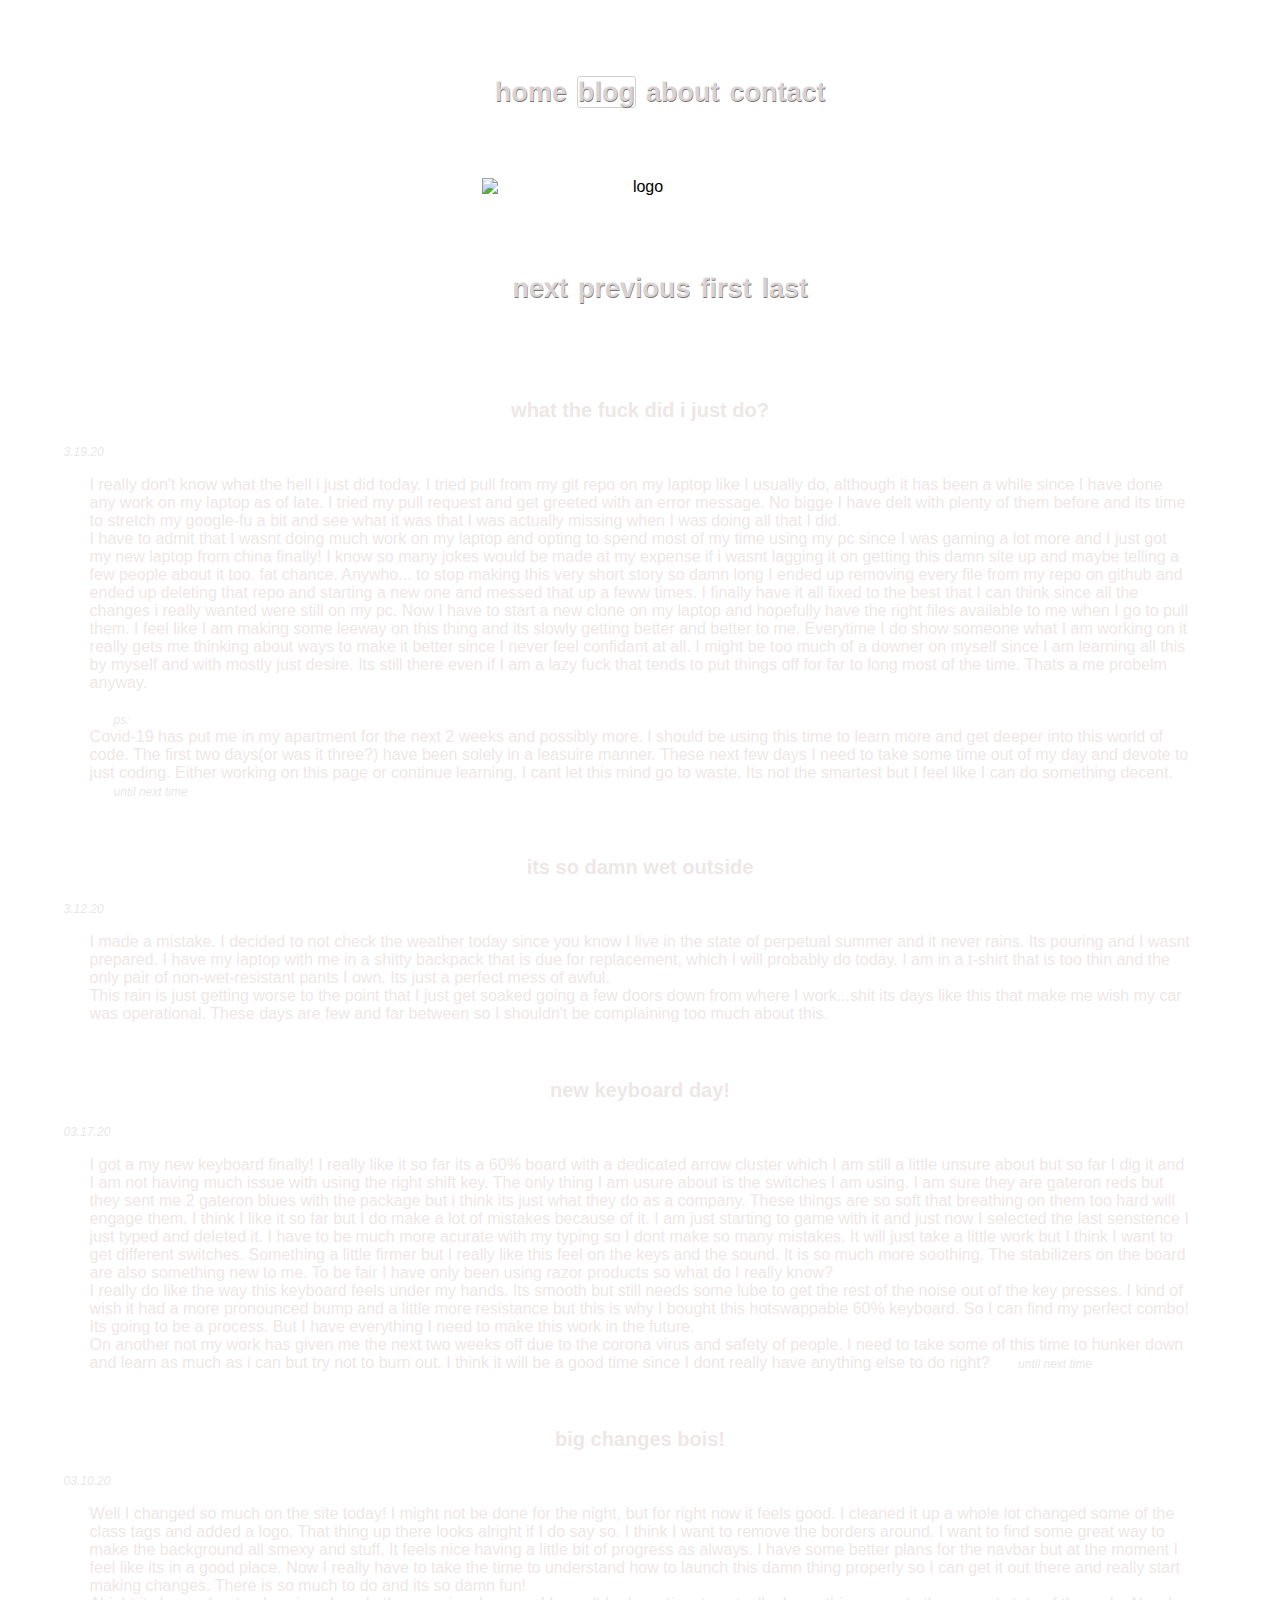
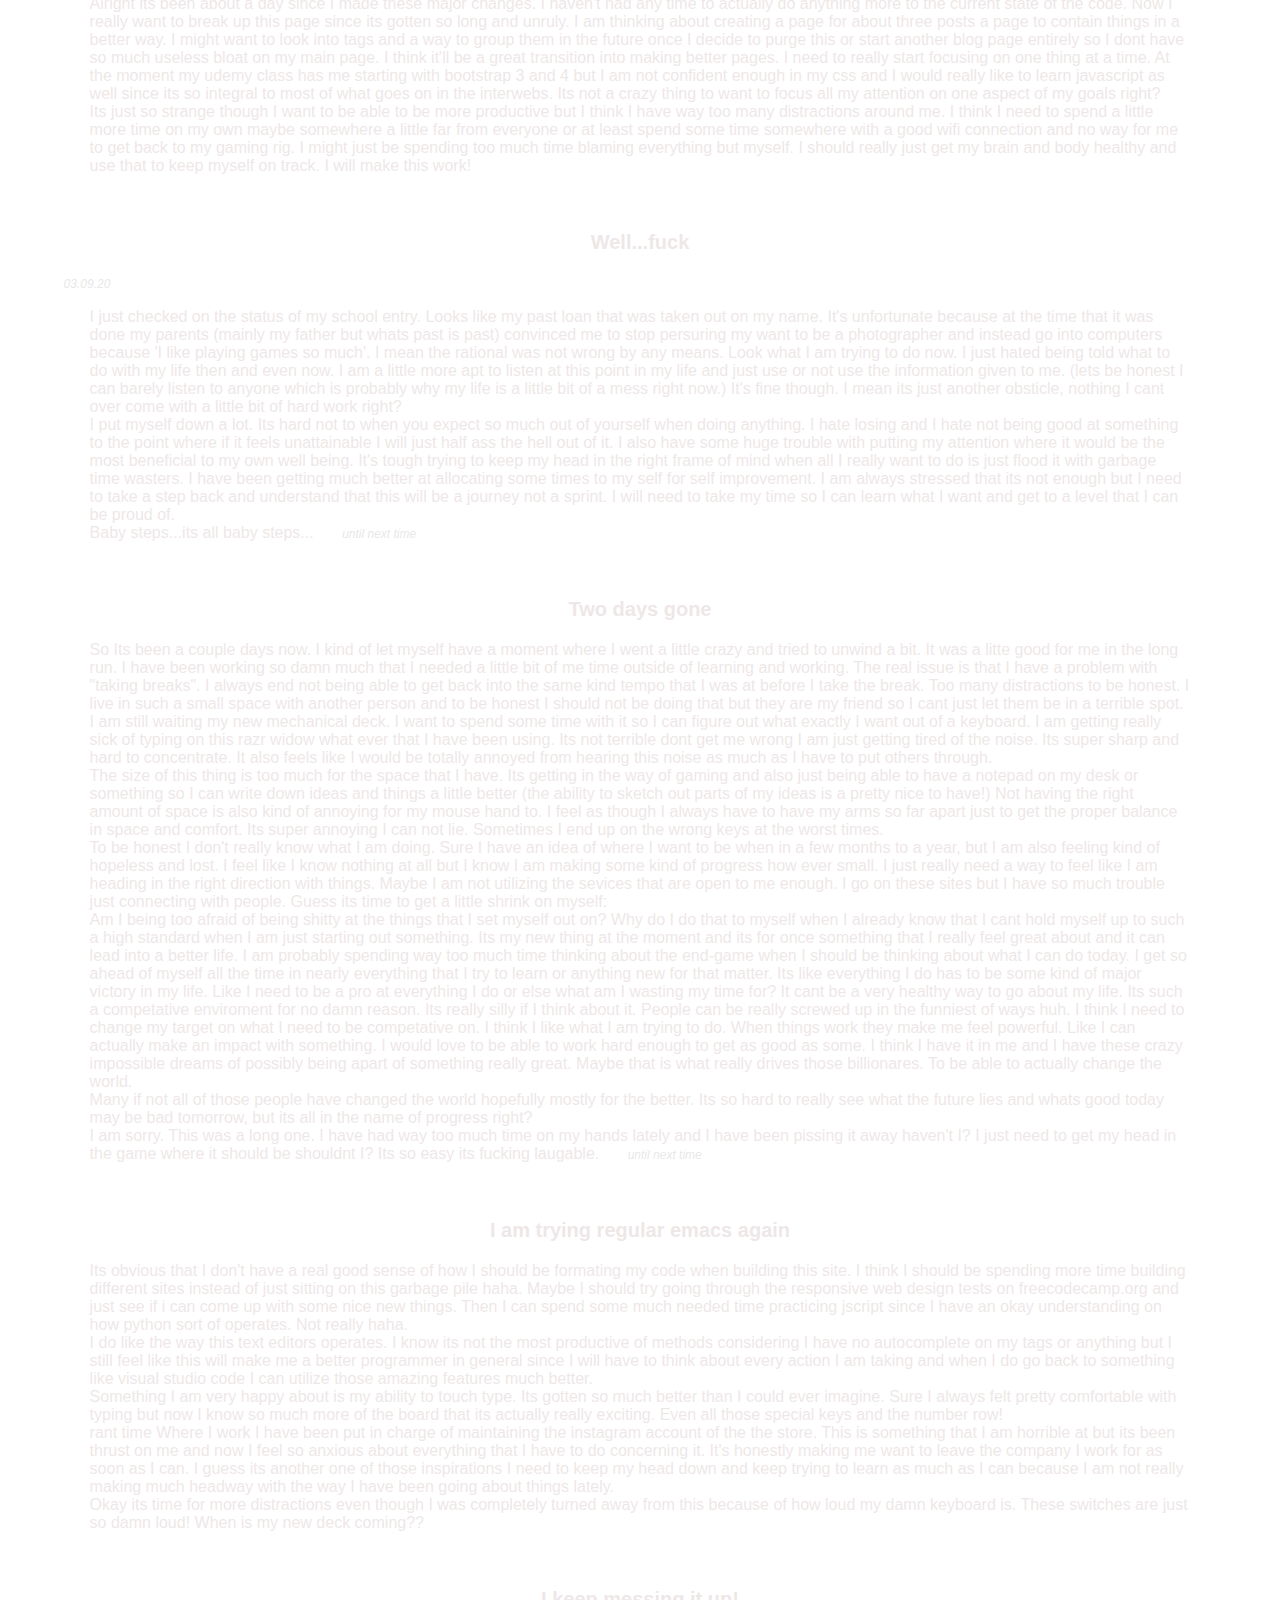
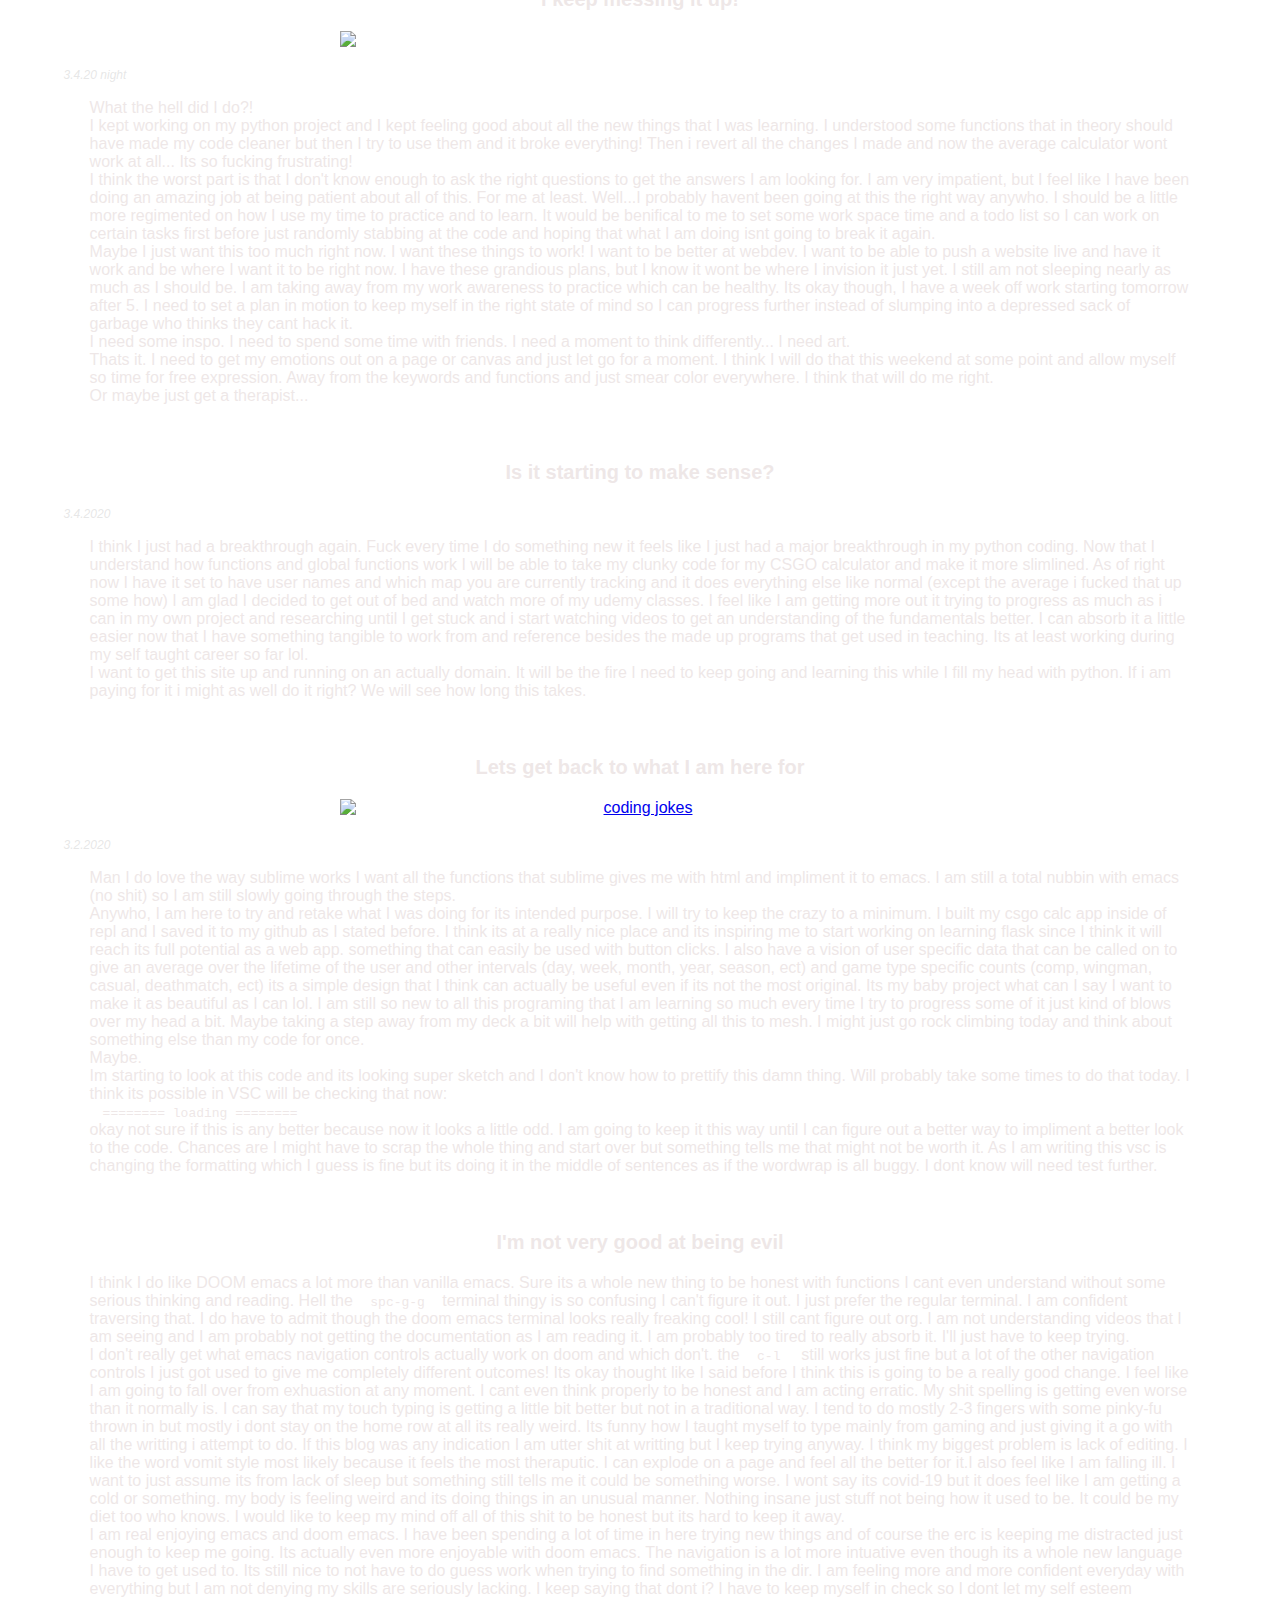
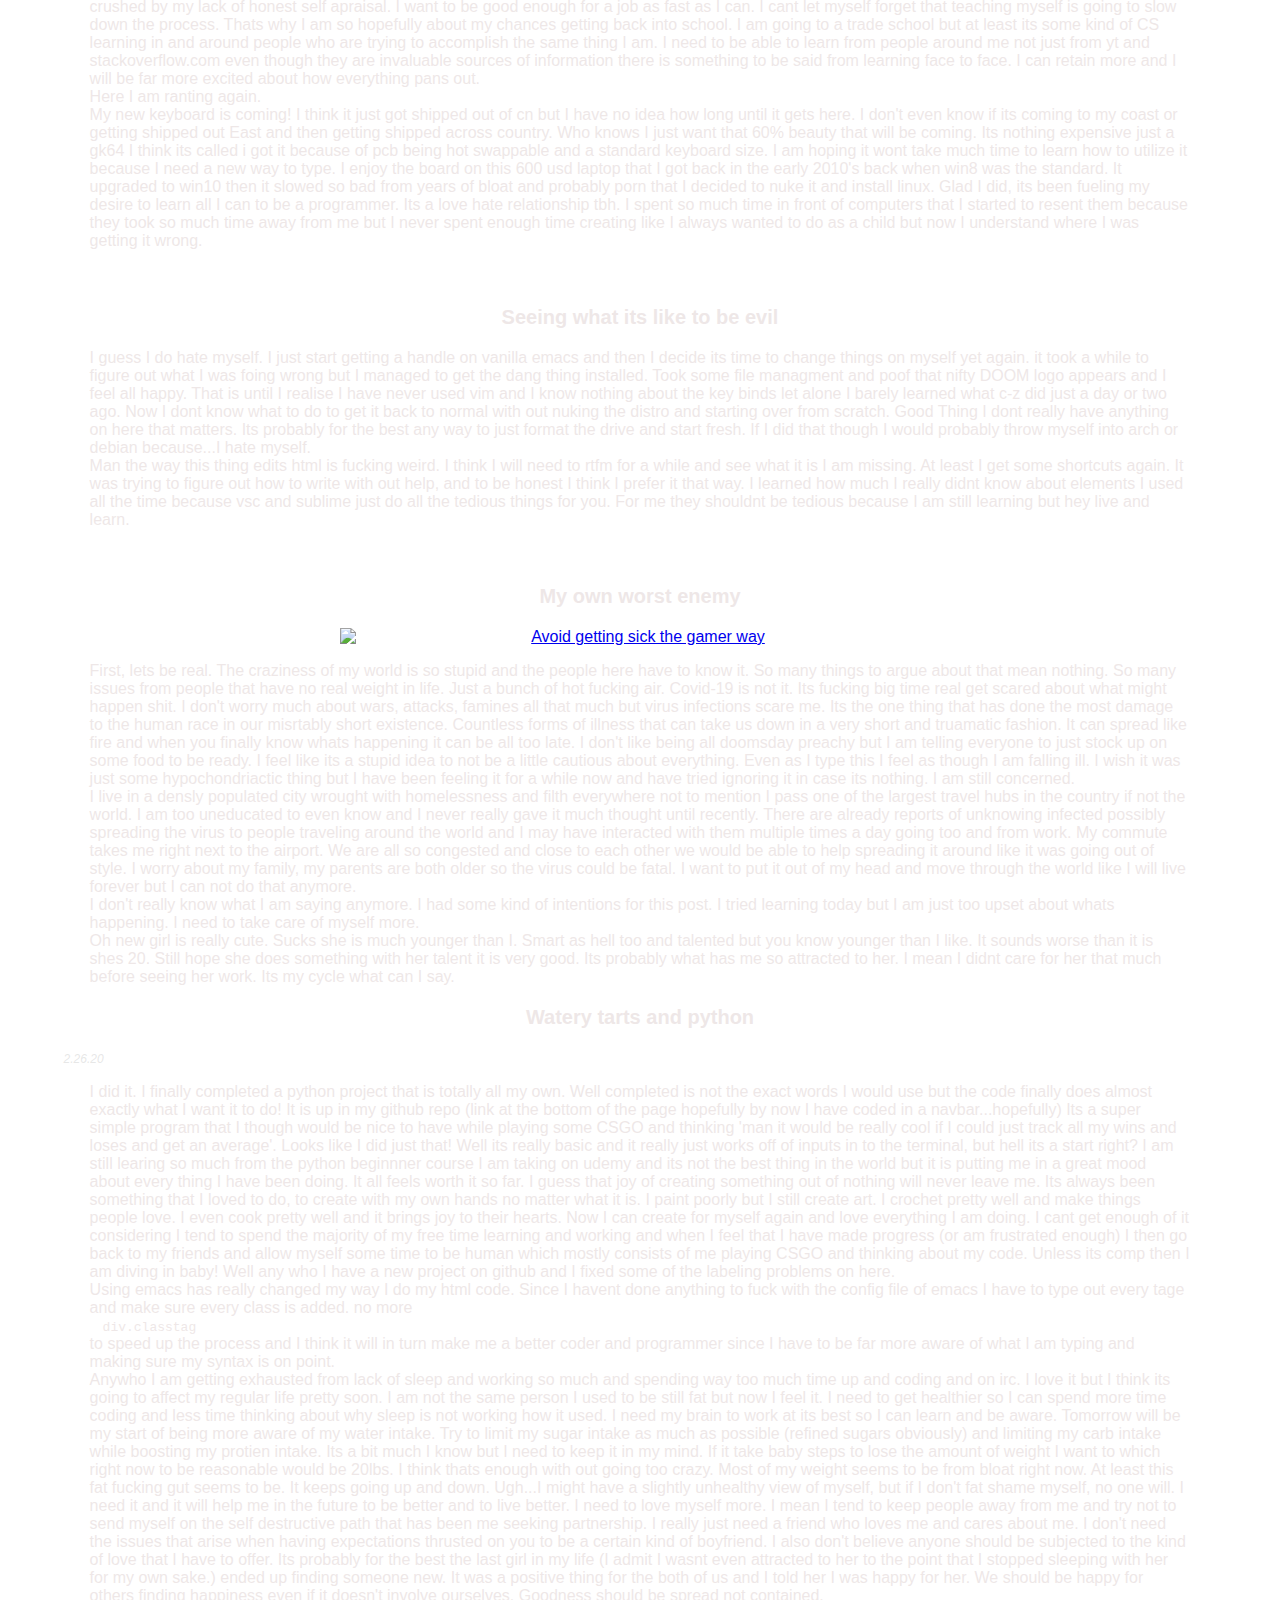
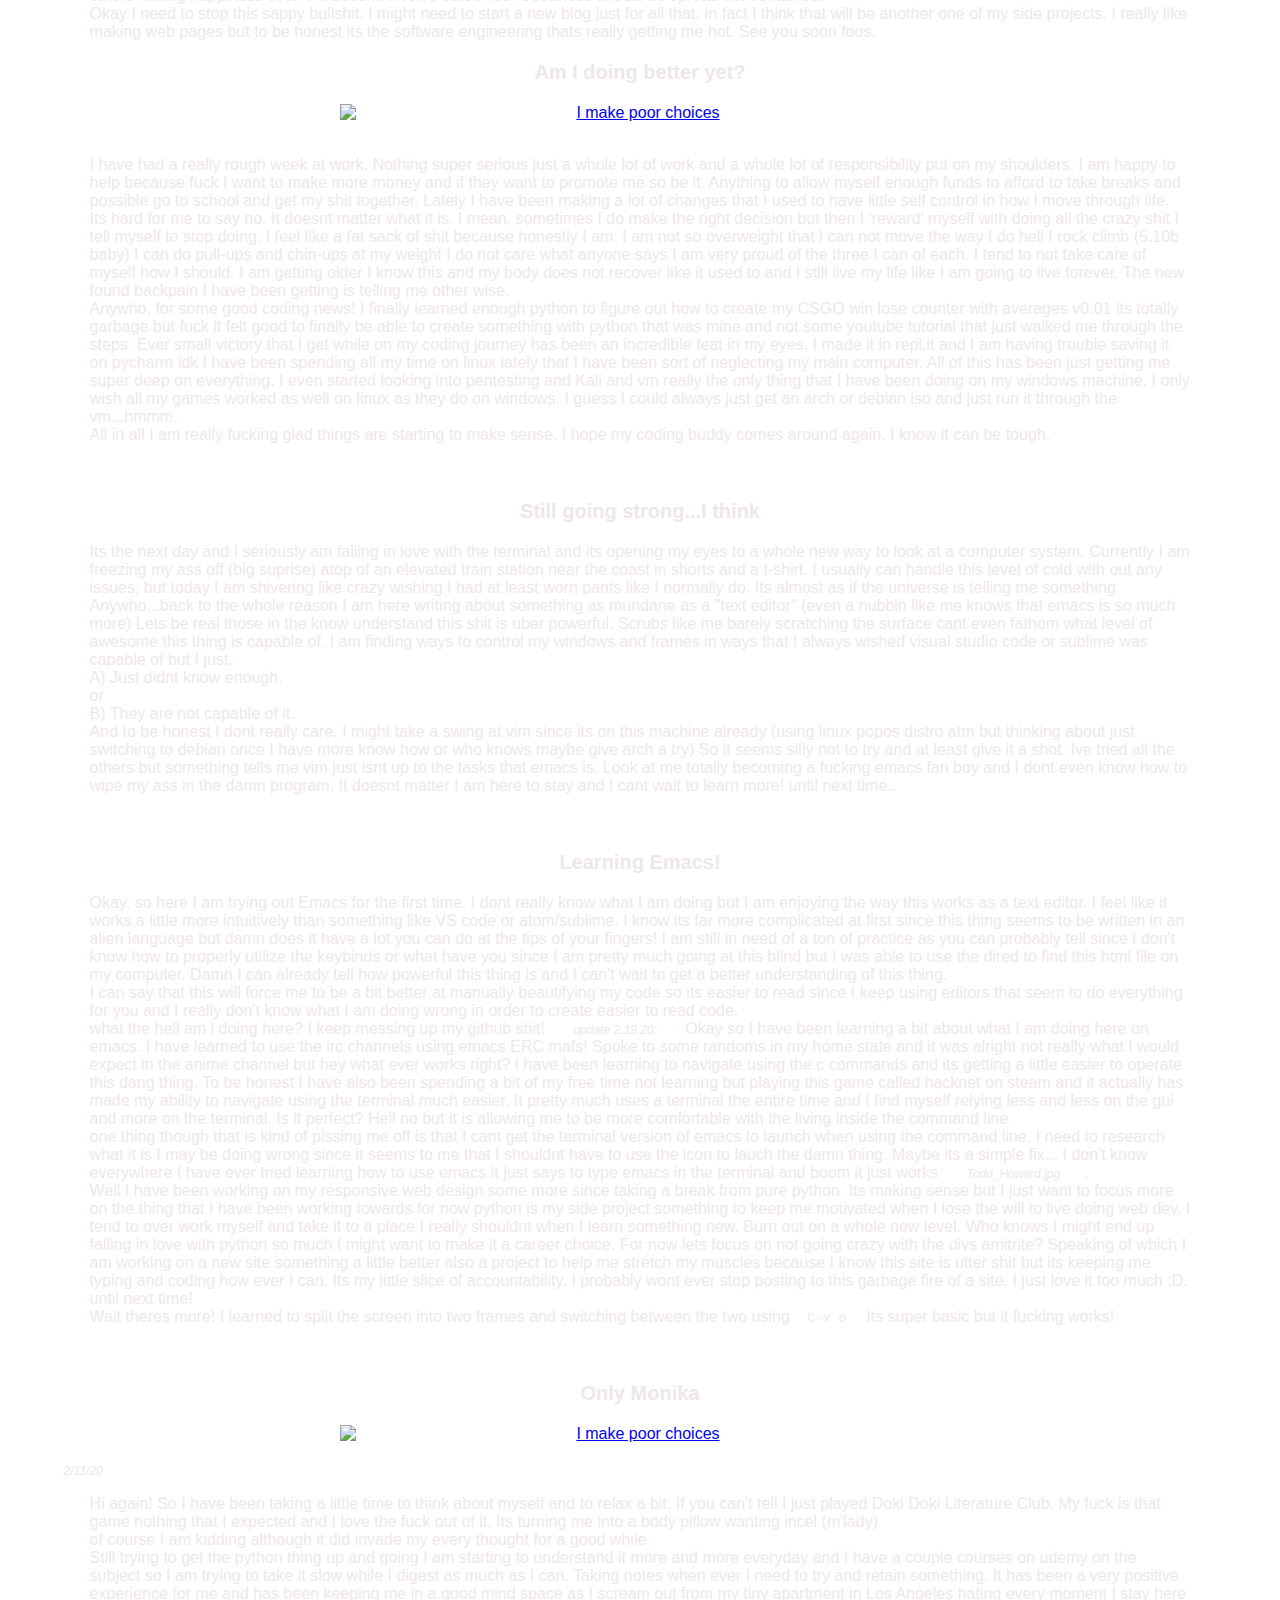
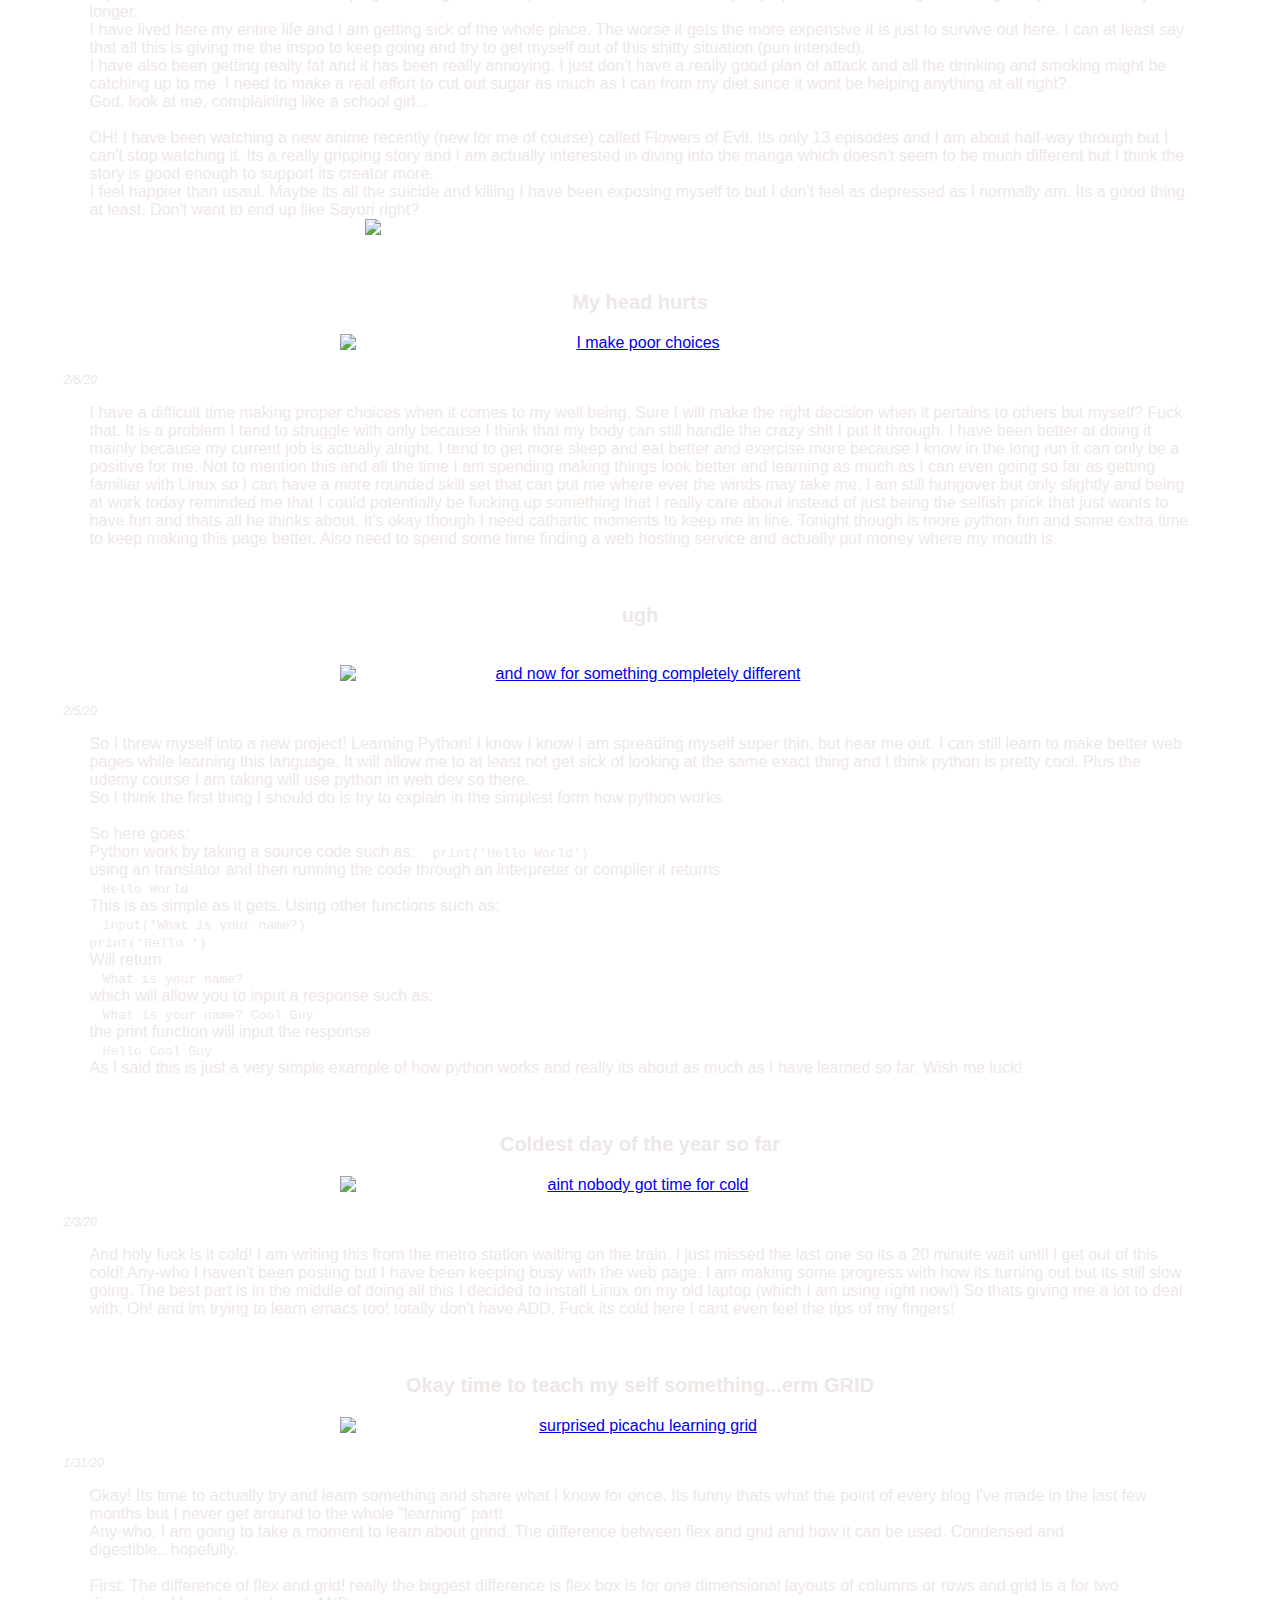
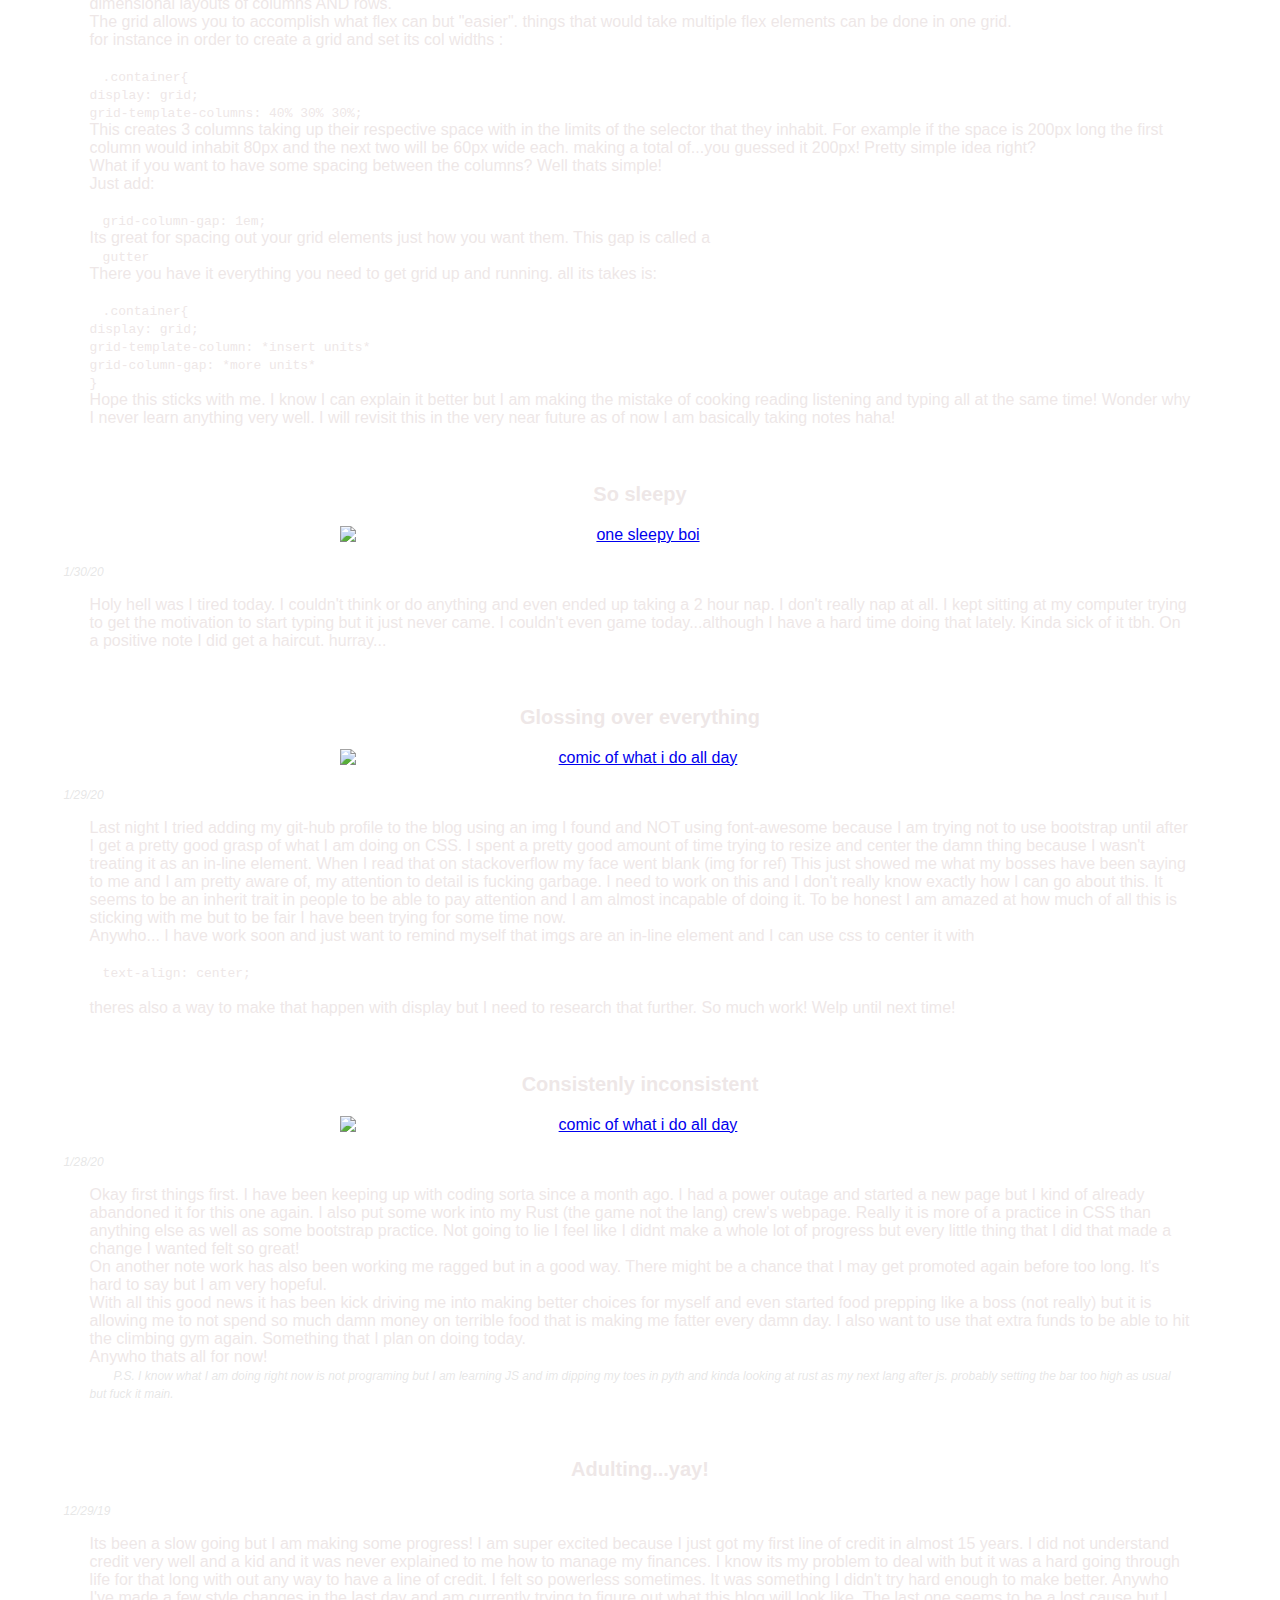
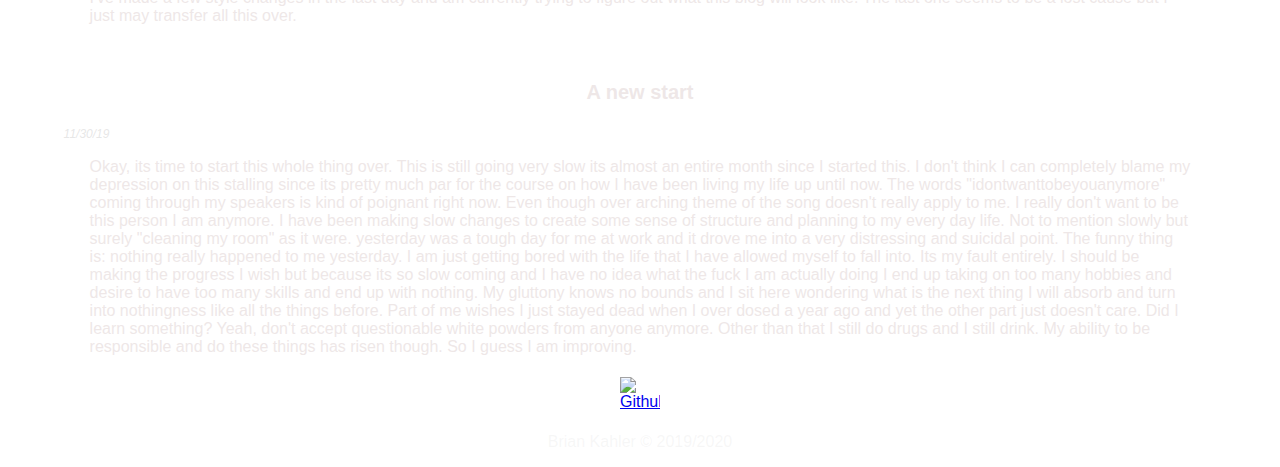
==== commit 8ae9d4bf: "made some background changes and added some font color changes. removed righteous font from the page" ====
--- a/index.html
+++ b/index.html
@@ -9,7 +9,6 @@
     <meta name="description" content="Its a blog stupid" />
     <title>iT's A bLoG sTuPiD</title>
     <link rel="stylesheet" type="text/css" href="main.css" />
-    <link href="https://fonts.googleapis.com/css?family=Righteous&display=swap" rel="stylesheet" />
 </head>
 
 <body>
--- a/main.css
+++ b/main.css
@@ -1,7 +1,7 @@
 /* holds fonts and background color */
 html {
   font-family: Helvetica, sans-serif, Arial;
-  background-image: url(https://pixabay.com/get/57e4d6434b52a414ea9d8578c12d327d1d36c3e45659754f75297fd194/mesh-1430108.png);
+  background-image: url(https://pixabay.com/get/52e9d54a4f53af14f6d1867dda6d367b1337dce35a556c4870277fd39e4cc750be/the-fog-4909513_1920.jpg);
   background-repeat: no-repeat;
   background-attachment: fixed;
 }
@@ -25,29 +25,29 @@
 em {
   font-size: 0.75em;
   margin: 2em;
-  font-family: "Righteous";
   color: rgba(211, 211, 211, 0.555);
 }
 /* main title stuff */
 #maintitle {
-  font-family: "Righteous";
   text-align: center;
   margin: 1em;
   font-size: 1.5em;
 }
 /* blog title stuff */
 .blogtitle {
-  font-family: "Righteous";
   font-size: 1.25em;
   margin: 1em;
   text-align: center;
+  color: rgb(235, 227, 227, 0.856);
 }
 /* blog entry stuff */
 .blogentry {
   font-size: 1em;
   margin: 1em;
-  font-weight: 700;
-  color: rgba(63, 61, 61, 0.856);
+  font-weight: 500;
+  color: rgba(235, 227, 227, 0.856);
+  margin-left: 50px;
+  margin-right: 50px;
 }
 /* holds copywrite and octopus link */
 footer {
@@ -84,12 +84,11 @@
 /* moves all the items in a line */
 li {
   display: inline;
-  font-family: "Righteous";
   font-size: 0.75em;
 }
 /* changes the hyperlink from blue to black and removes underline */
 li a {
-  color: rgba(27, 27, 27, 0.863);
+  color: rgba(235, 227, 227, 0.856);
   text-decoration: none;
 }
 /* for all imgs...probably need to be more specific here mainly used for the logo */
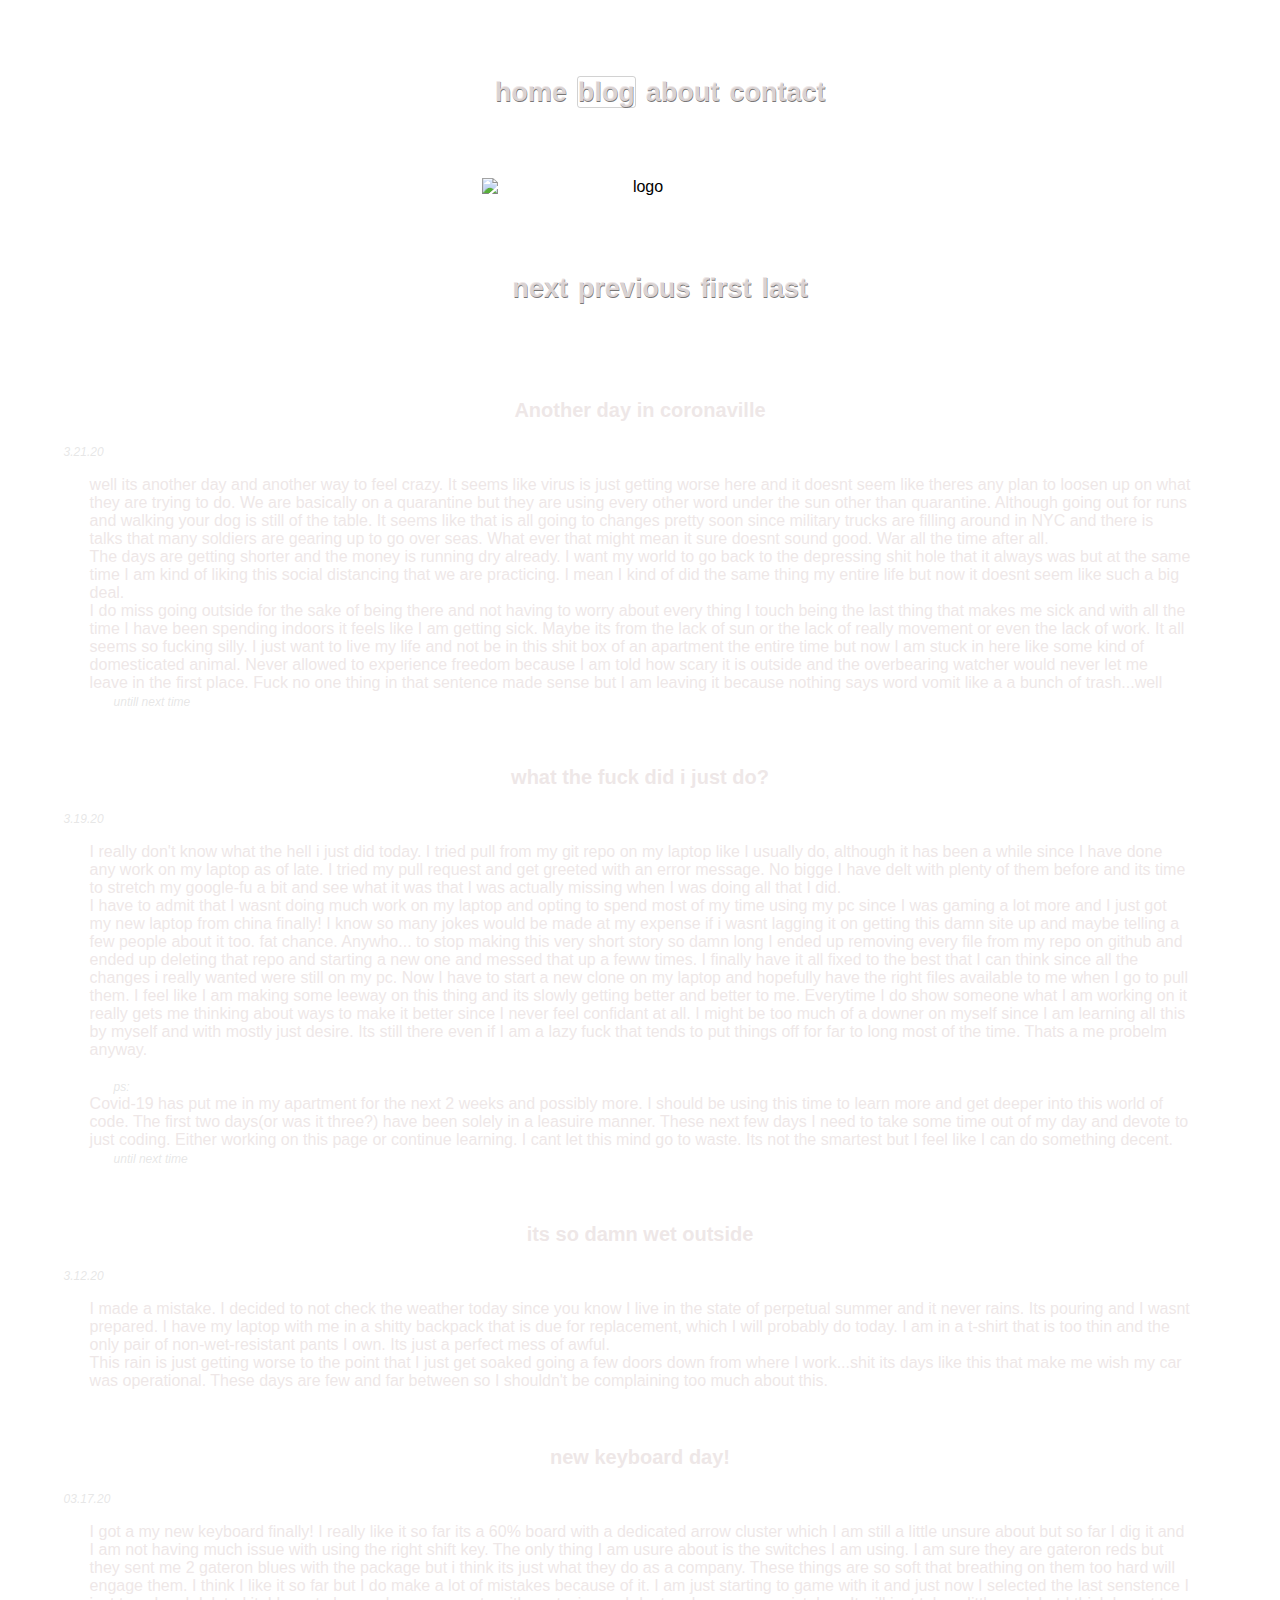
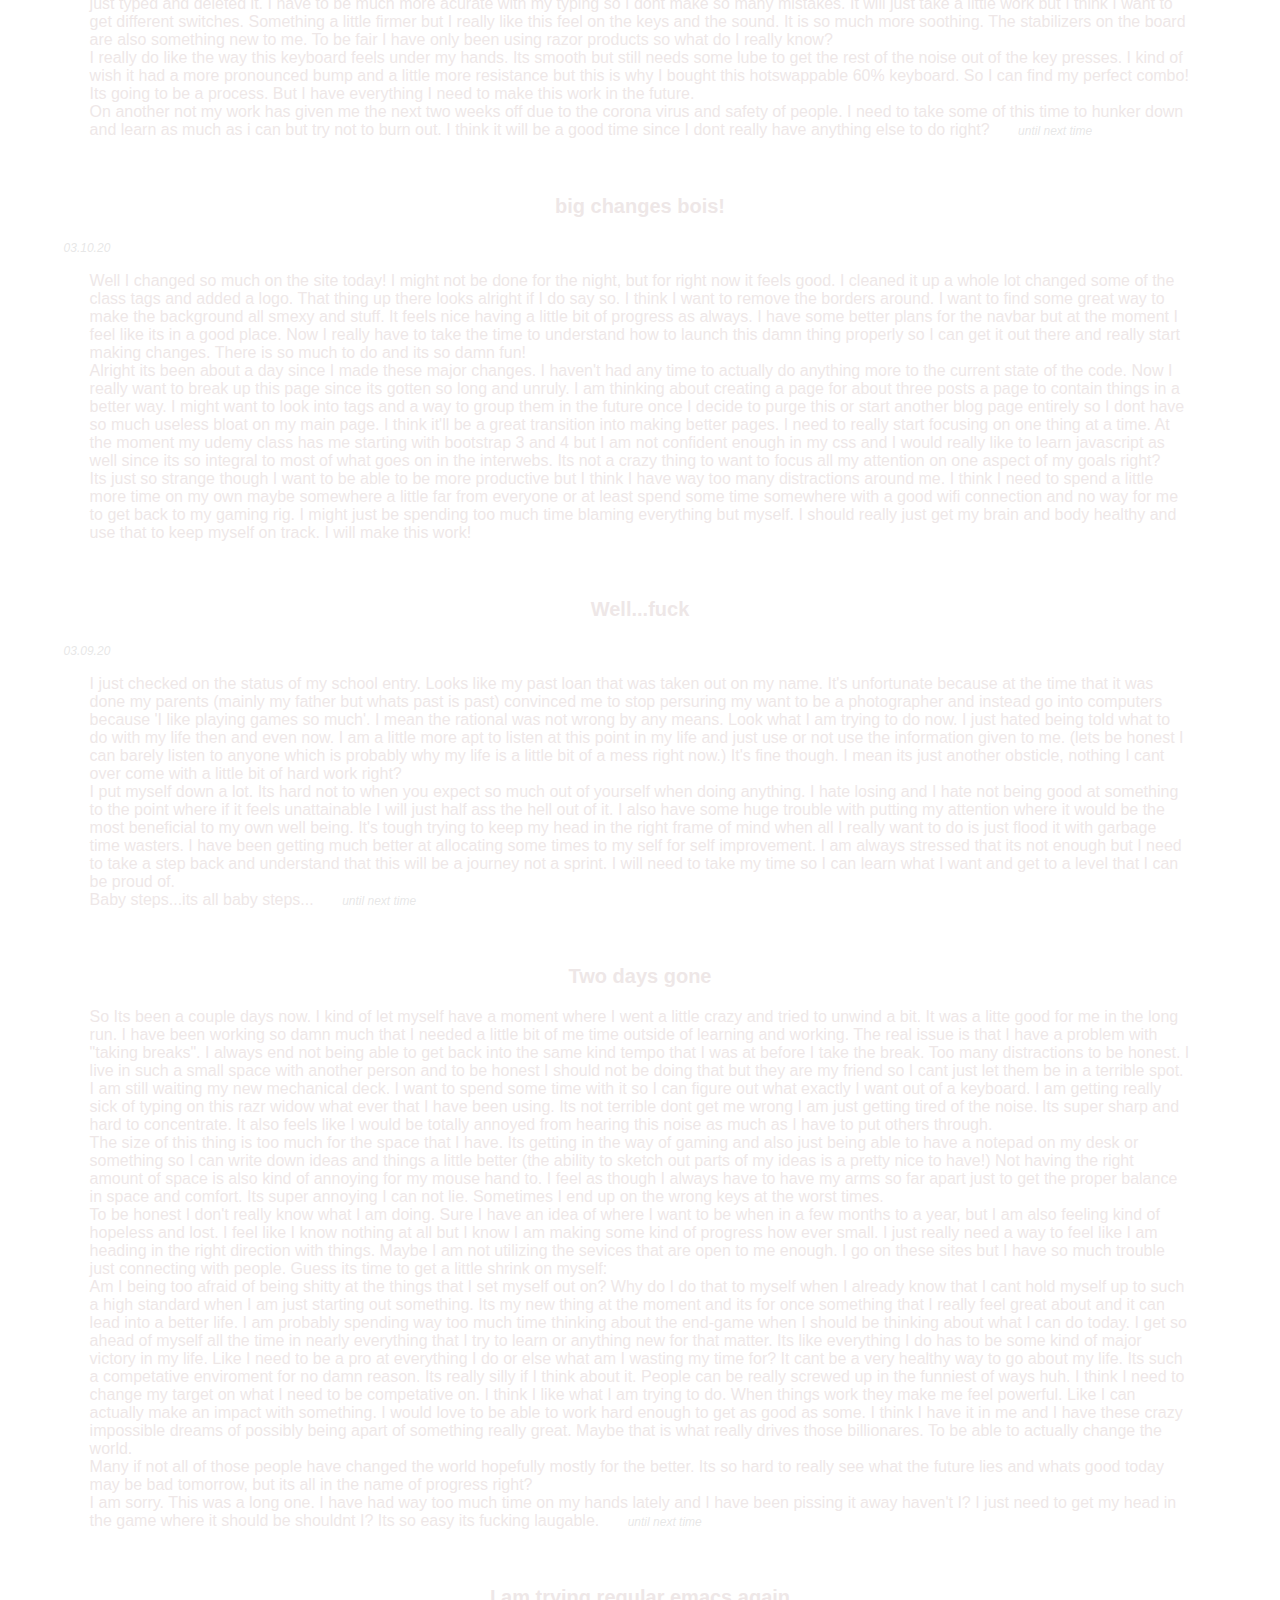
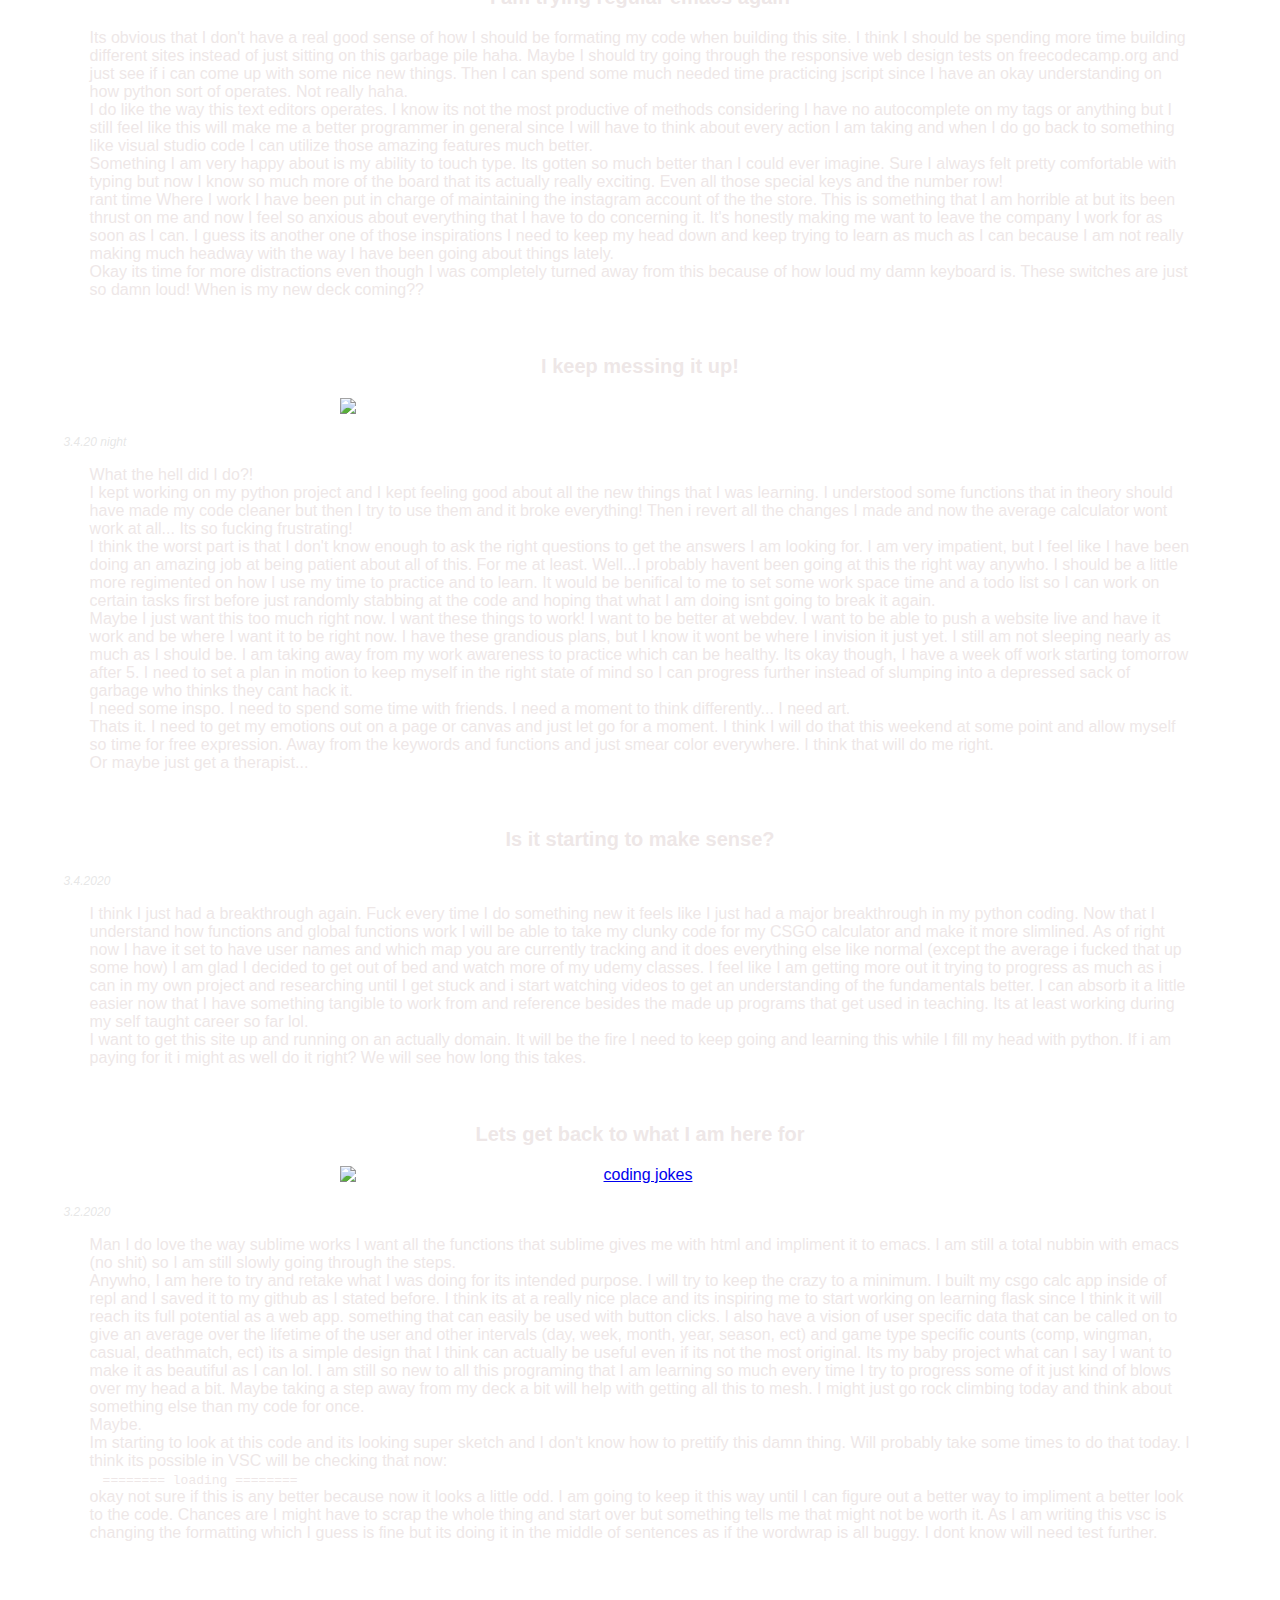
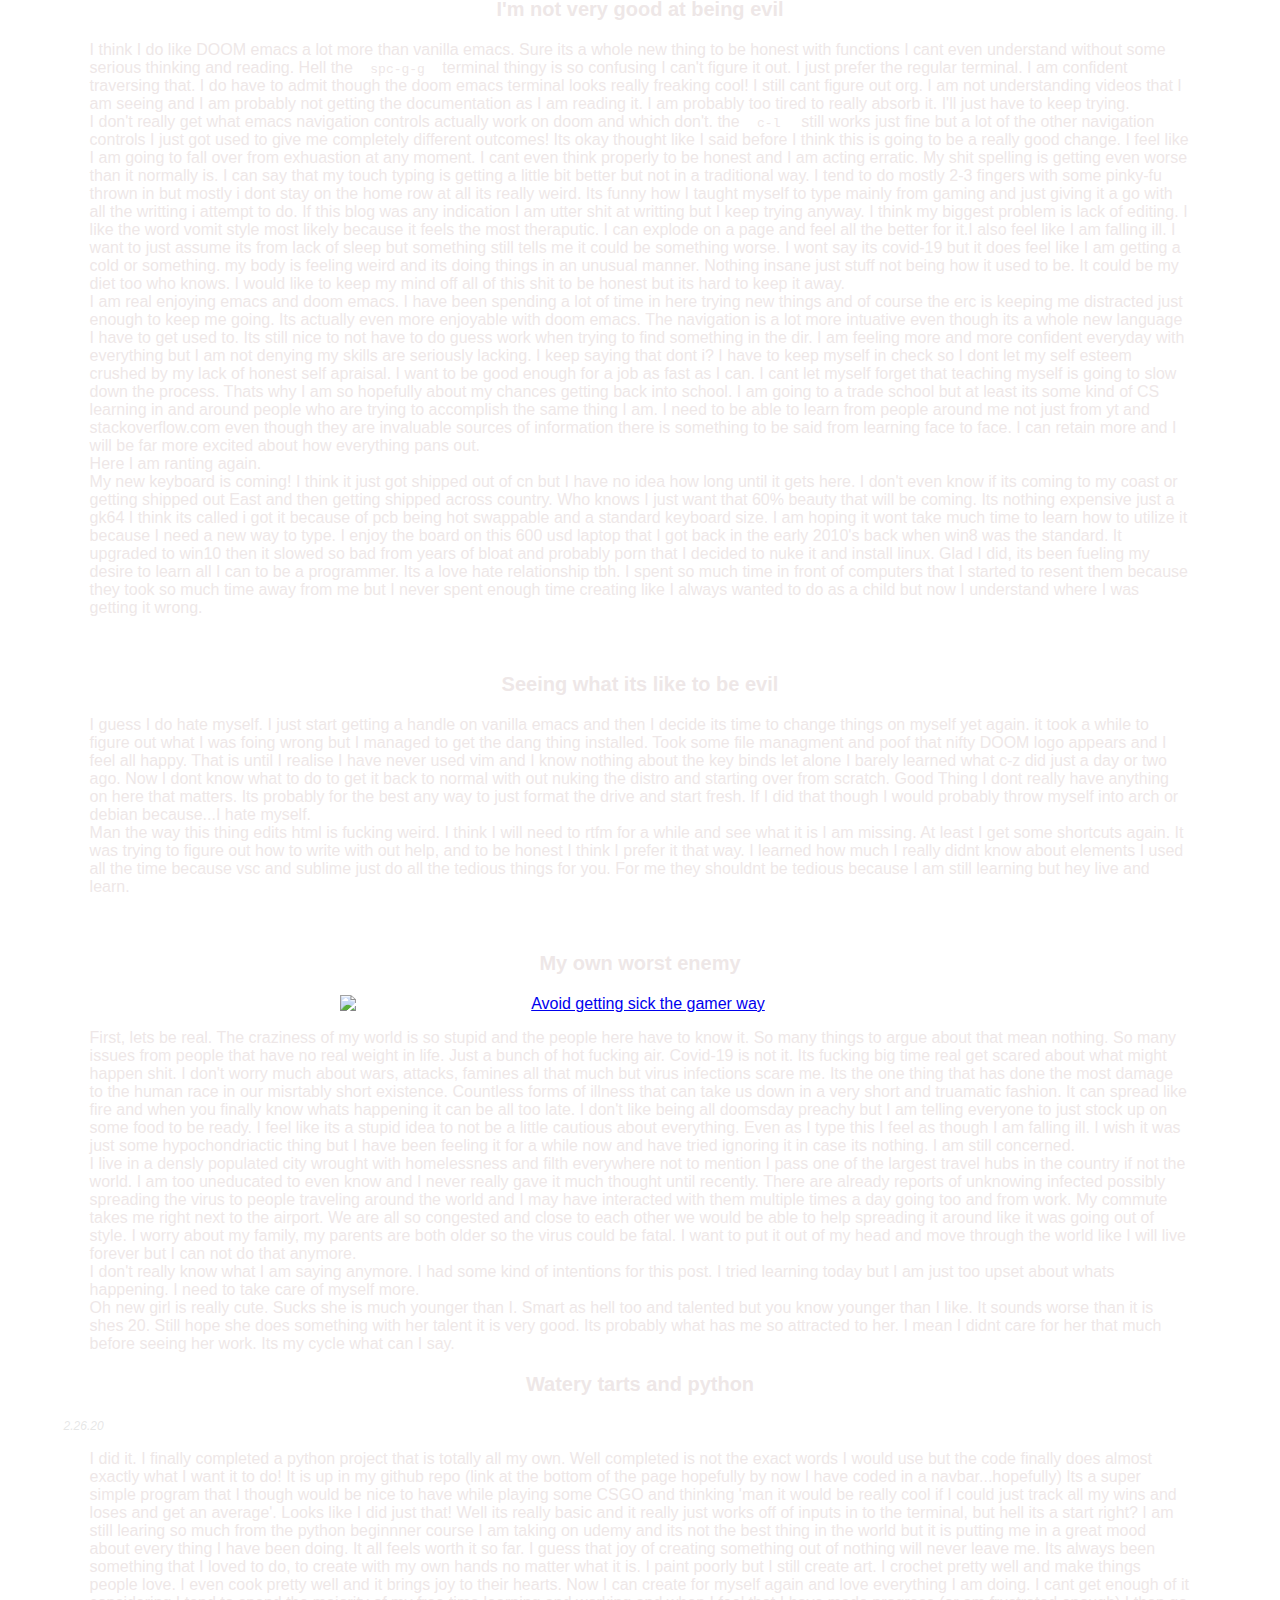
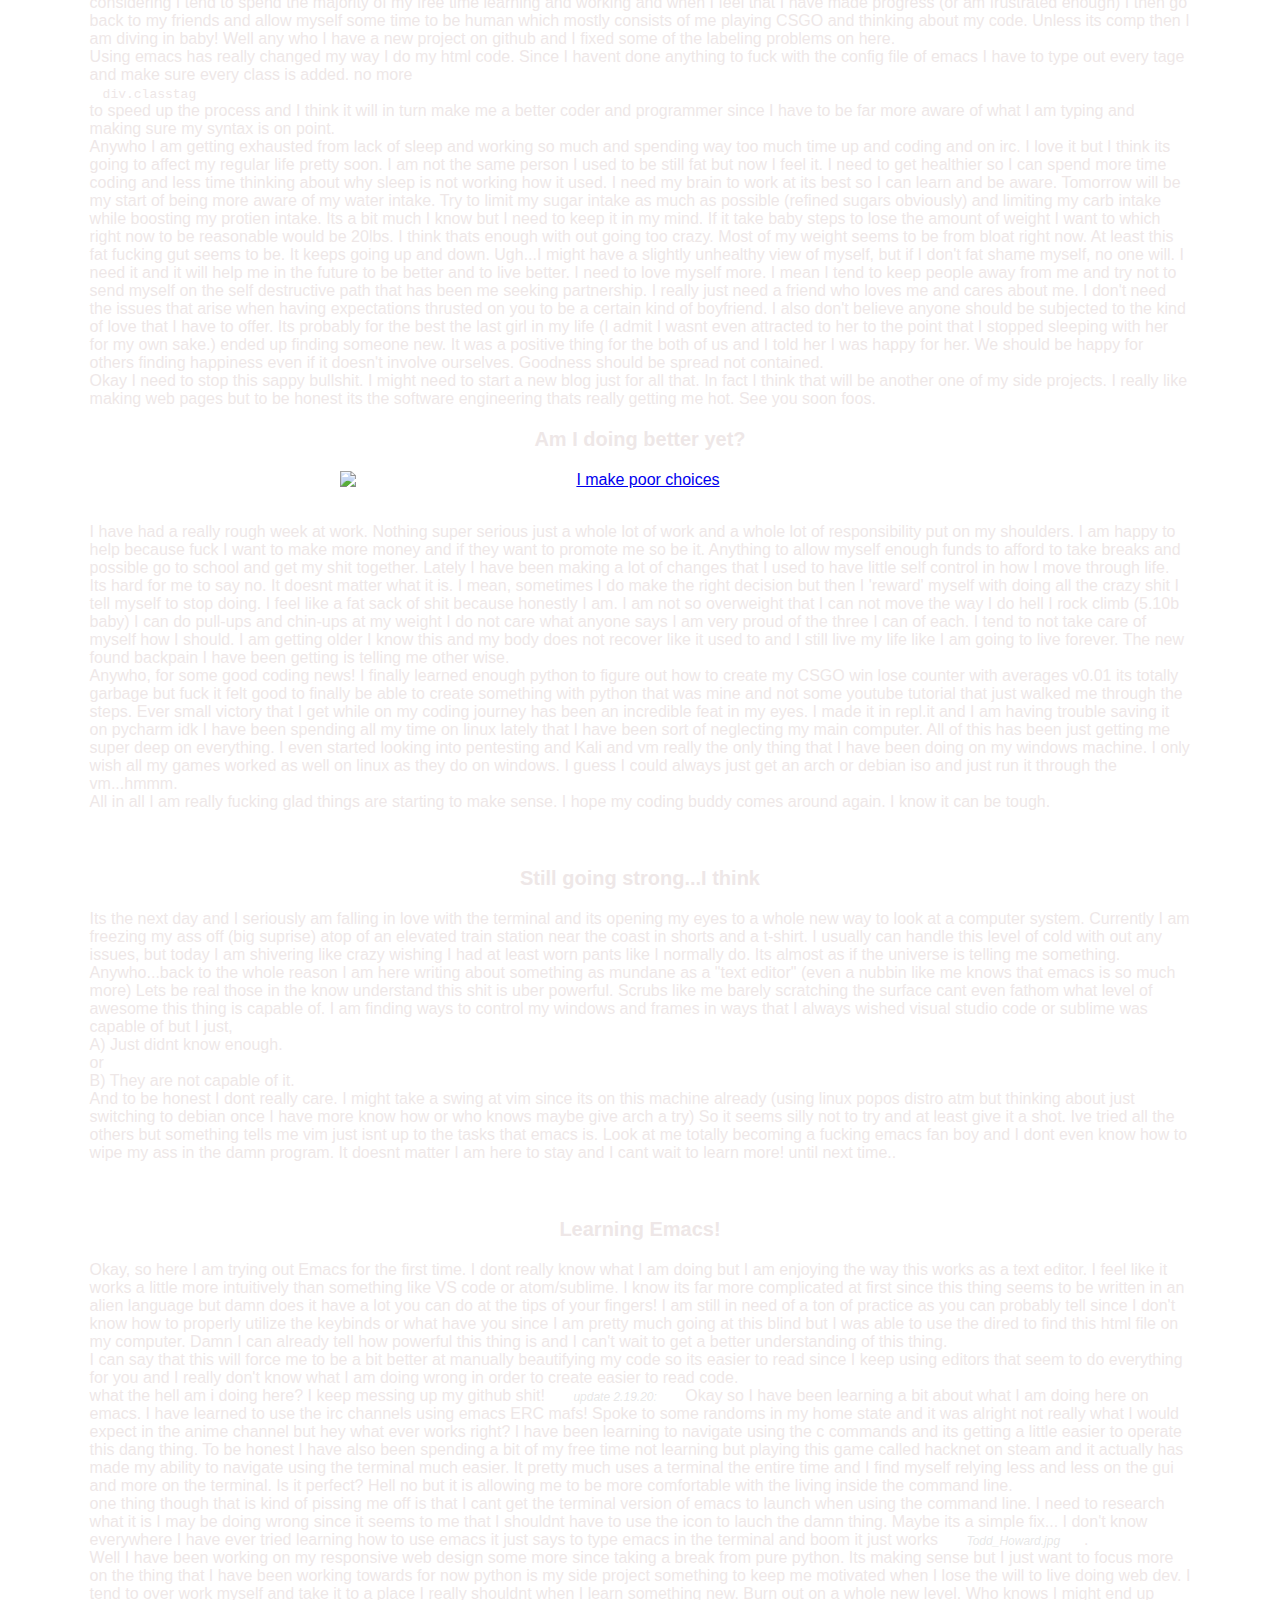
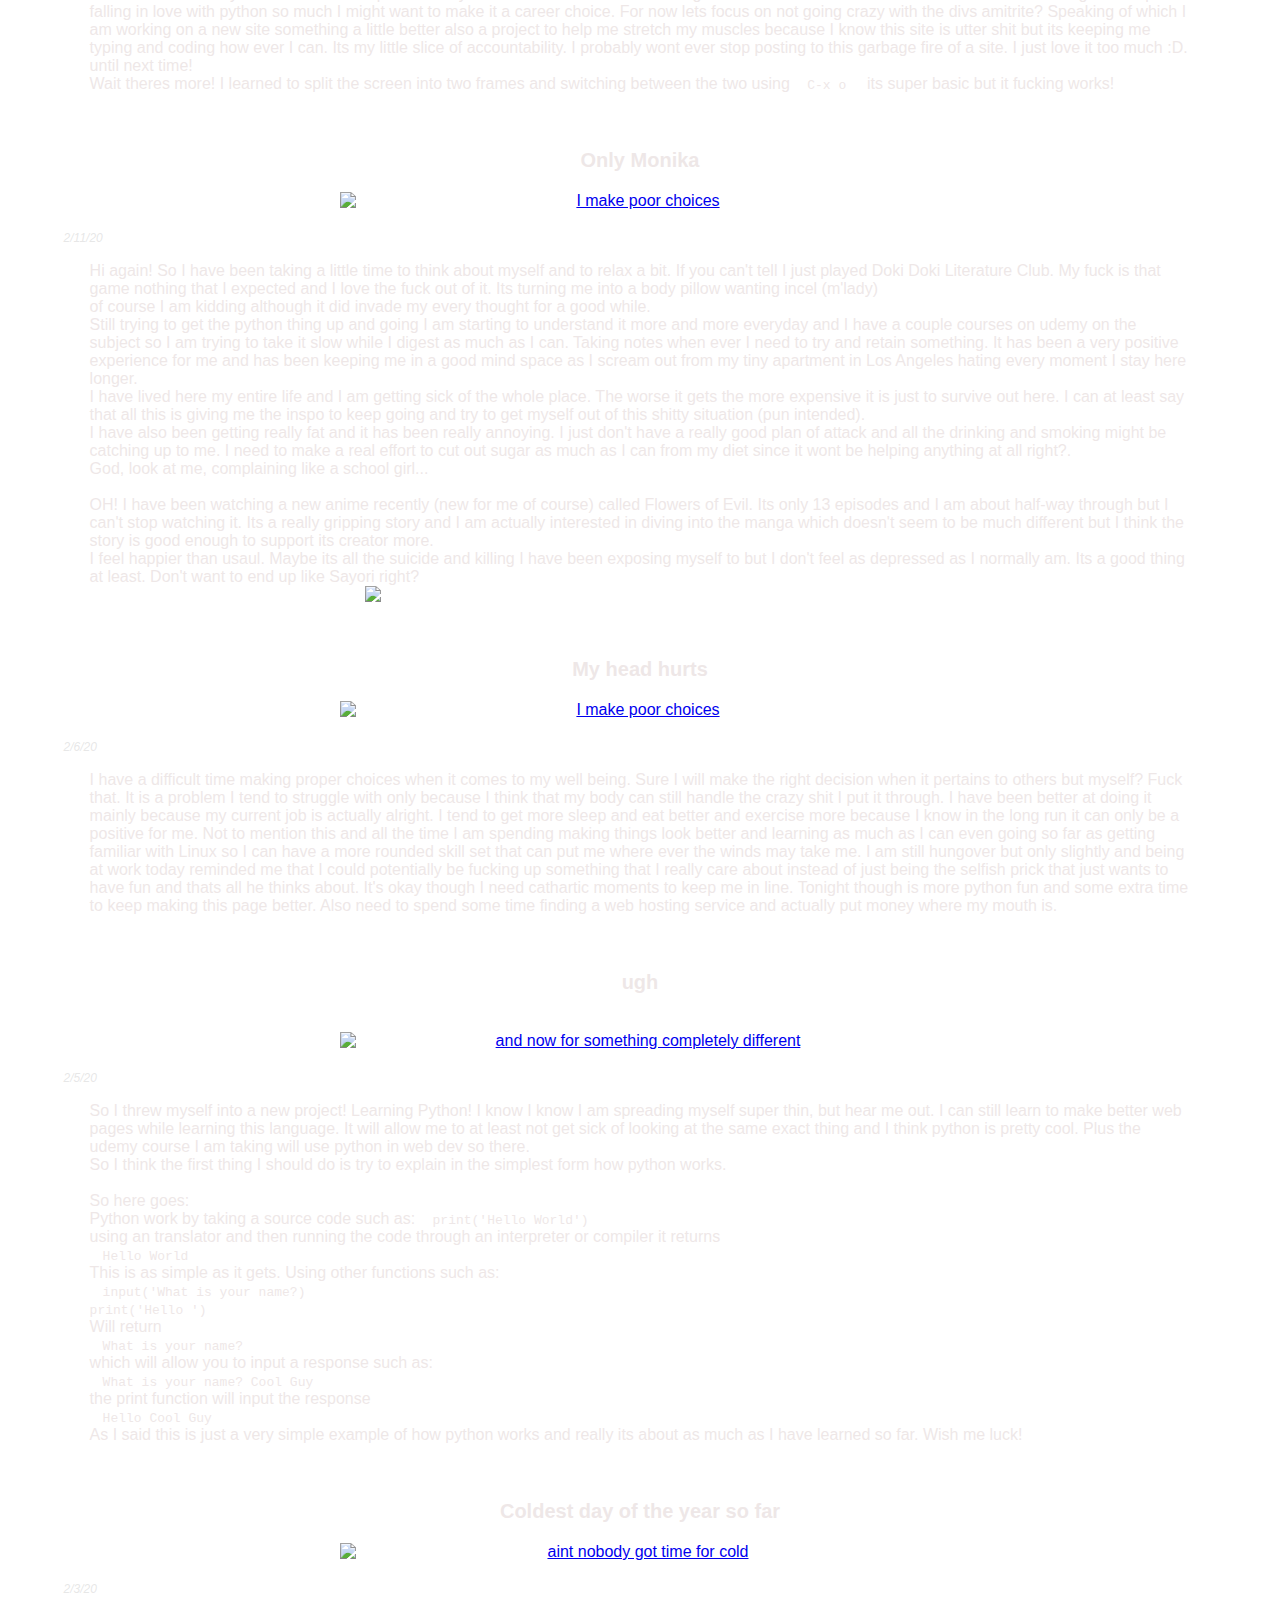
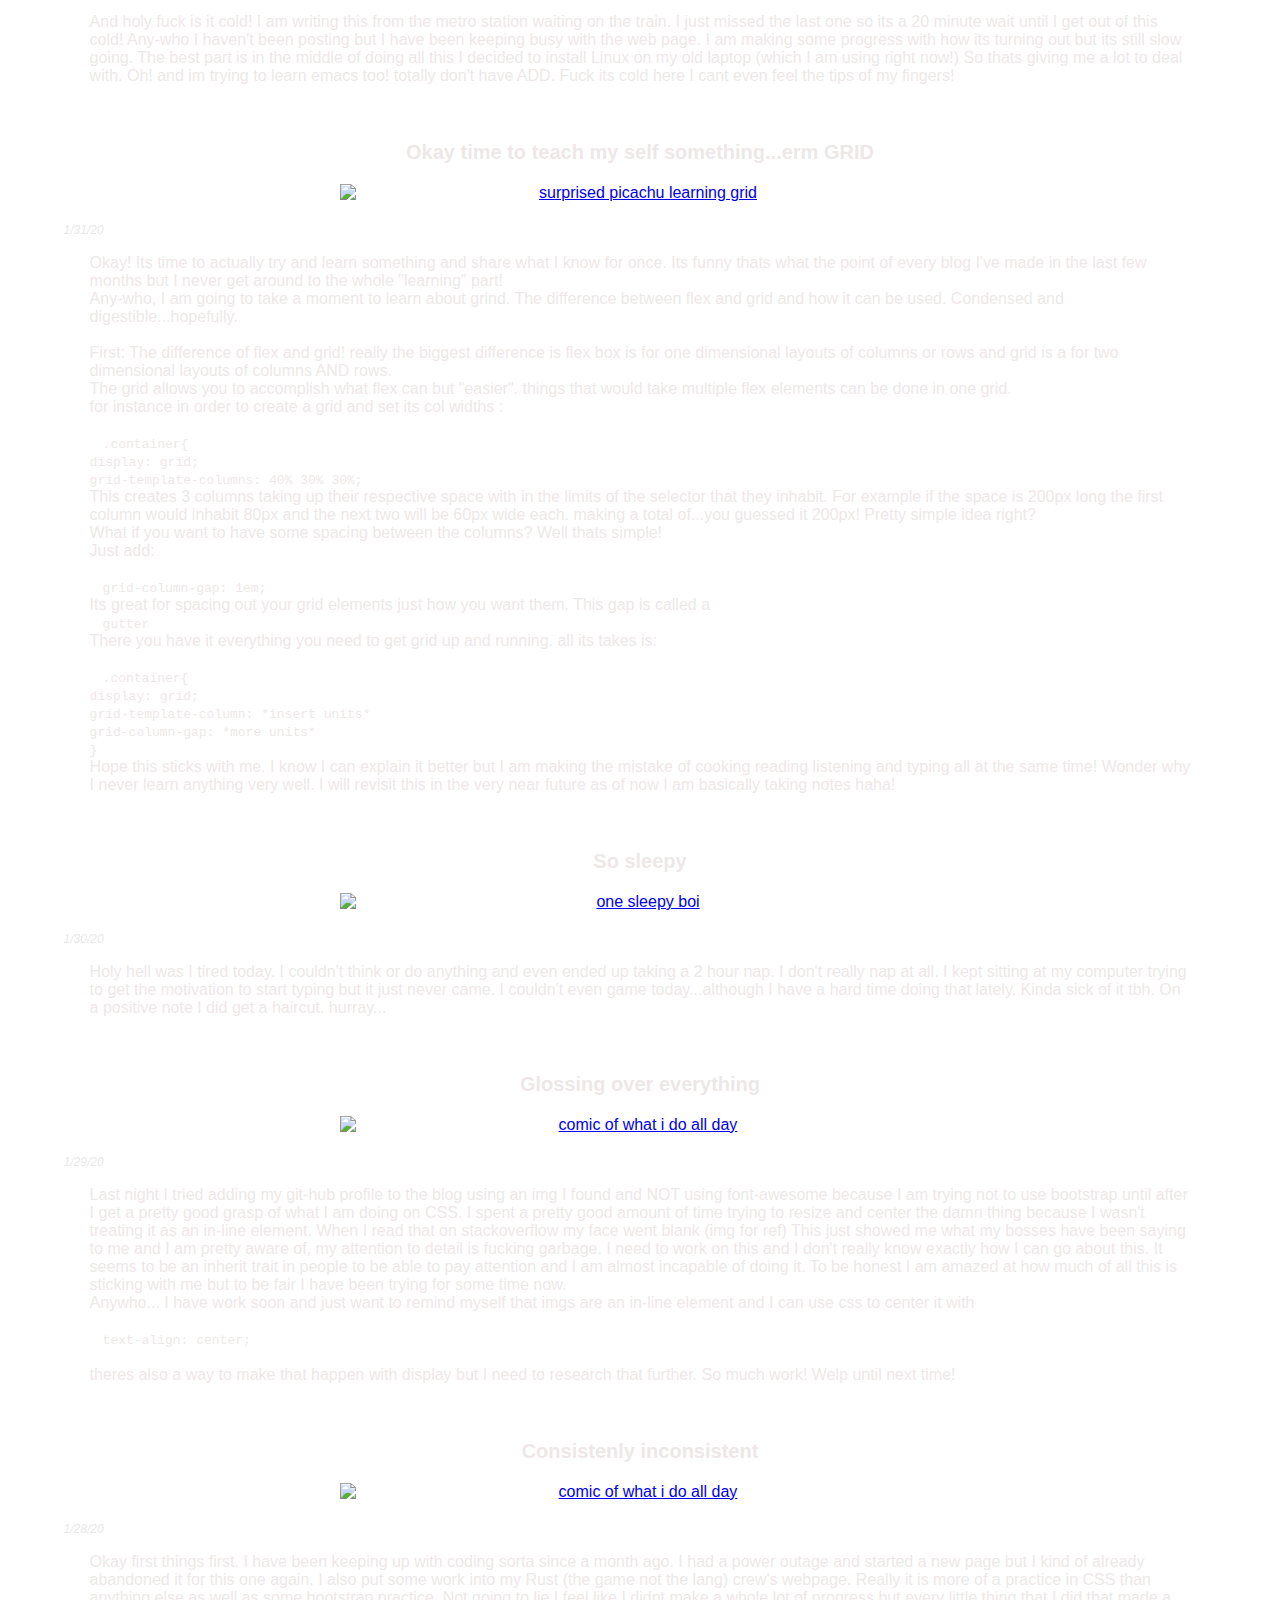
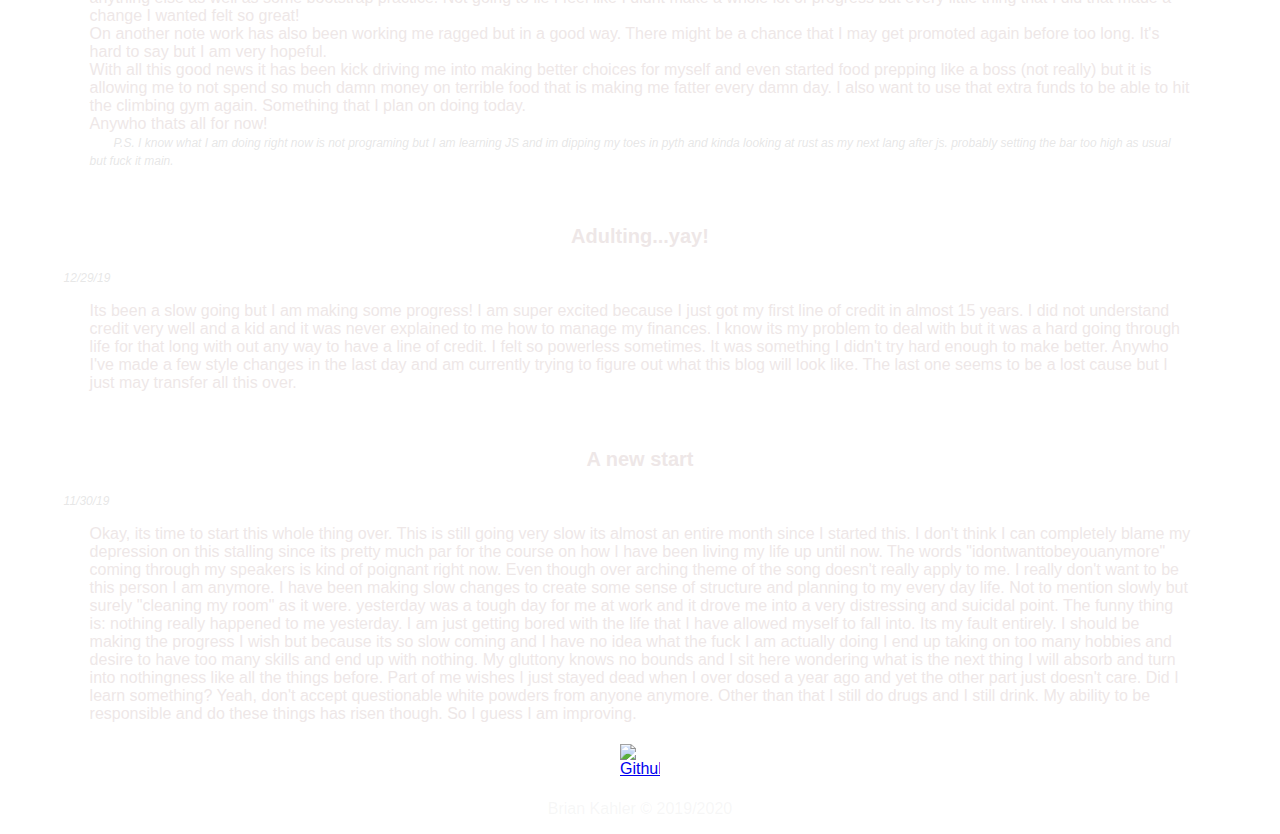
==== commit 3b74b130: "new post and changed both background imgs to reflect each other" ====
--- a/index.html
+++ b/index.html
@@ -32,6 +32,17 @@
         </ul>
     </div>
     <div class="container">
+        <div class="article">
+            <h1 class="blogtitle">Another day in coronaville</h1>
+            <em class="blogdate">3.21.20</em>
+            <p class="blogentry">
+                well its another day and another way to feel crazy. It seems like virus is just getting worse here and it doesnt seem like theres any plan to loosen up on what they are trying to do. We are basically on a quarantine but they are using every other word under the sun other than quarantine. Although going out for runs and walking your dog is still of the table. It seems like that is all going to changes pretty soon since military trucks are filling around in NYC and there is talks that many soldiers are gearing up to go over seas. What ever that might mean it sure doesnt sound good. War all the time after all.
+                <br>
+                The days are getting shorter and the money is running dry already. I want my world to go back to the depressing shit hole that it always was but at the same time I am kind of liking this social distancing that we are practicing. I mean I kind of did the same thing my entire life but now it doesnt seem like such a big deal.
+                <br>
+                I do miss going outside for the sake of being there and not having to worry about every thing I touch being the last thing that makes me sick and with all the time I have been spending indoors it feels like I am getting sick. Maybe its from the lack of sun or the lack of really movement or even the lack of work. It all seems so fucking silly. I just want to live my life and not be in  this shit box of an apartment the entire time but now I am stuck in here like some kind of domesticated animal. Never allowed to experience freedom because I am told how scary it is outside and the overbearing watcher would never let me leave in the first place. Fuck no one thing in that sentence made sense but I am leaving it because nothing says word vomit like a a bunch of trash...well <em>untill next time</em>
+            </p>
+        </div>
         <div class="article">
             <h1 class="blogtitle">what the fuck did i just do?</h1>
             <em class="blogdate">3.19.20</em>
--- a/main.css
+++ b/main.css
@@ -4,6 +4,7 @@
   background-image: url(https://pixabay.com/get/52e9d54a4f53af14f6d1867dda6d367b1337dce35a556c4870277fd39e4cc750be/the-fog-4909513_1920.jpg);
   background-repeat: no-repeat;
   background-attachment: fixed;
+  background-size: cover;
 }
 /* Holds all the things expect navbar */
 .container {
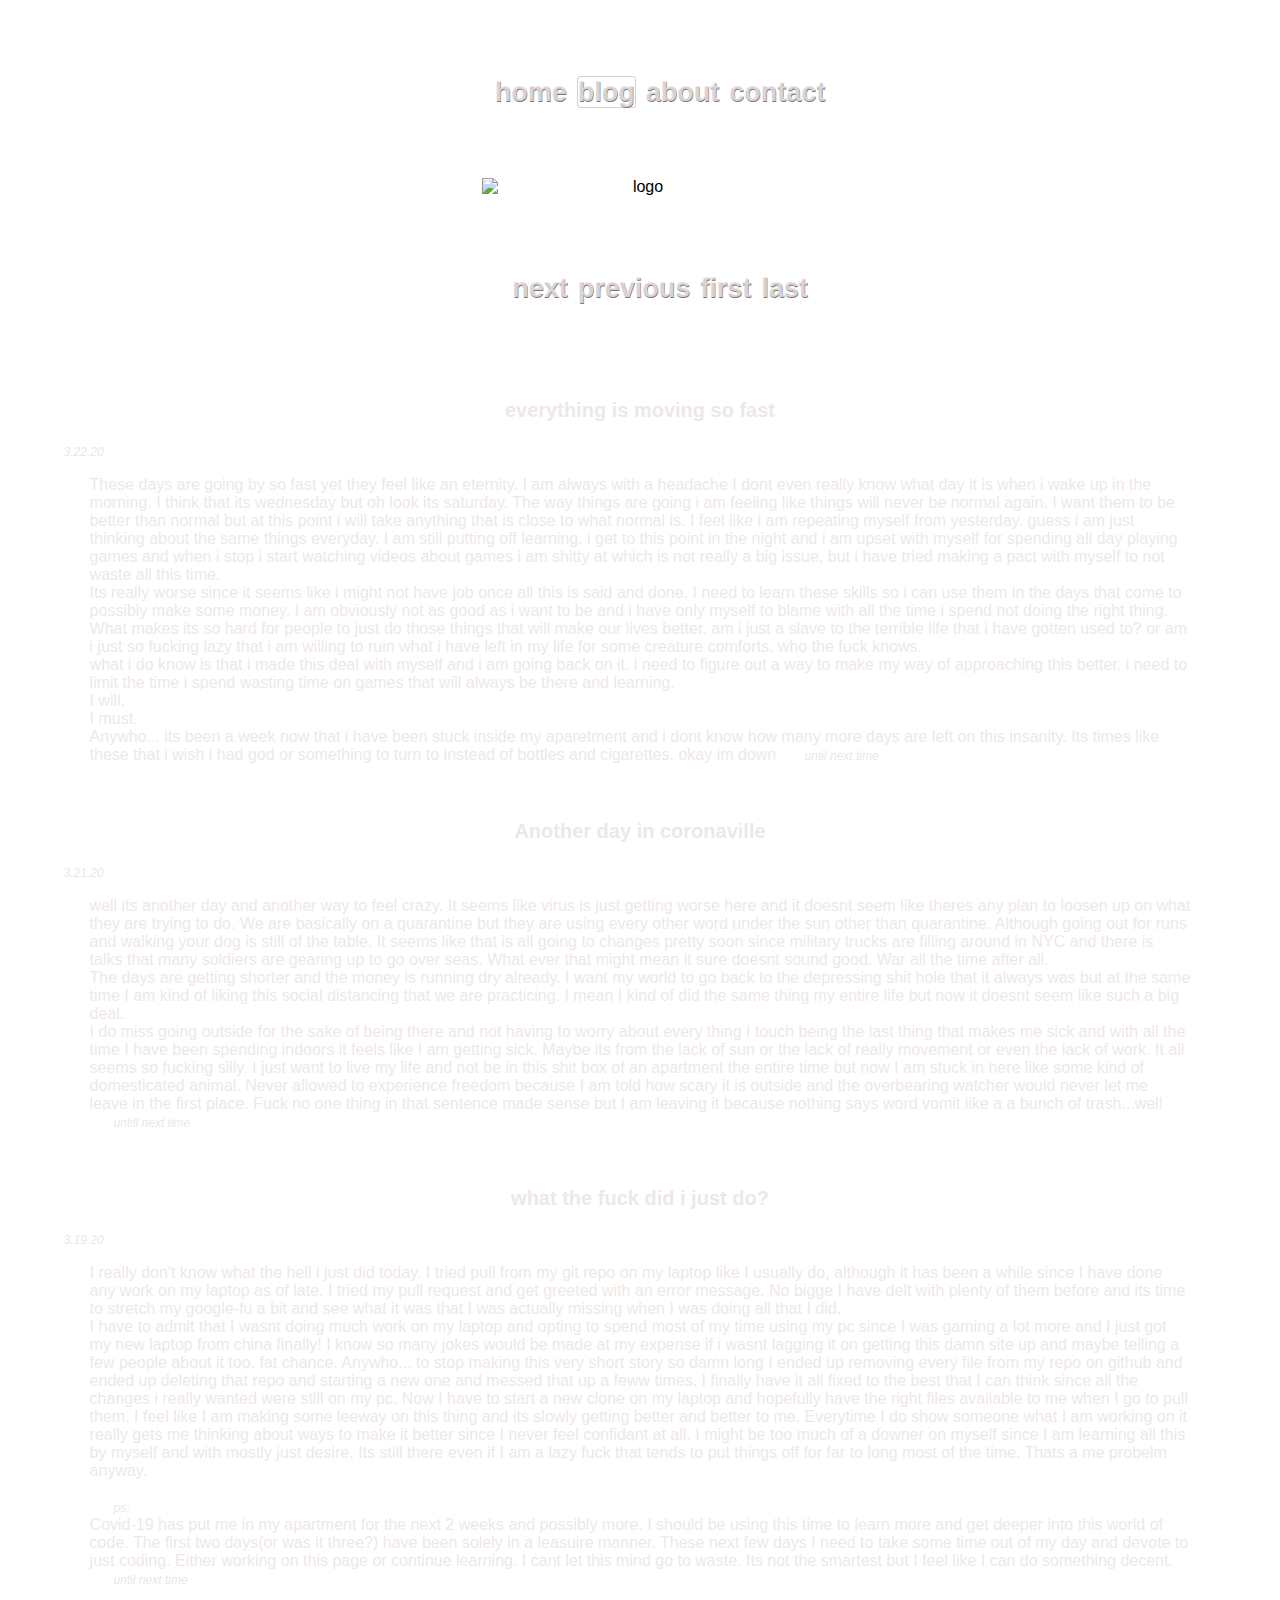
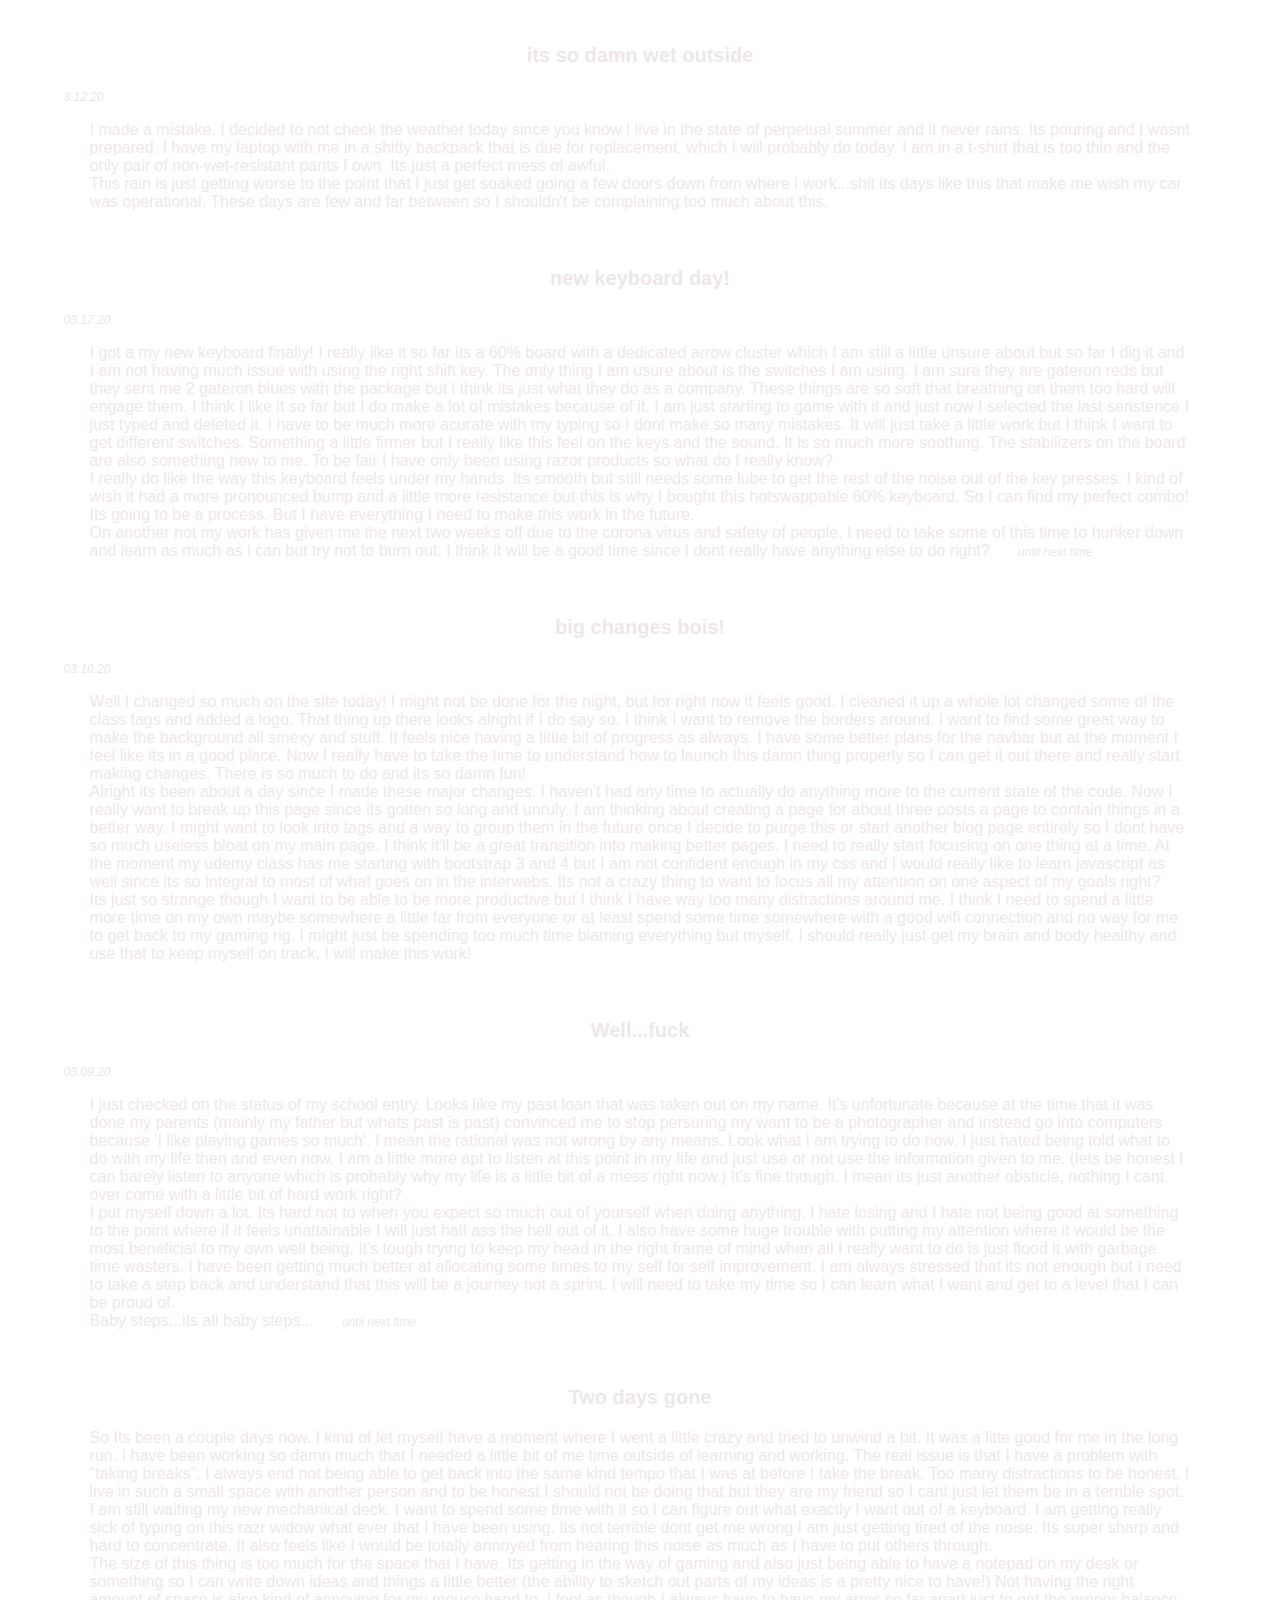
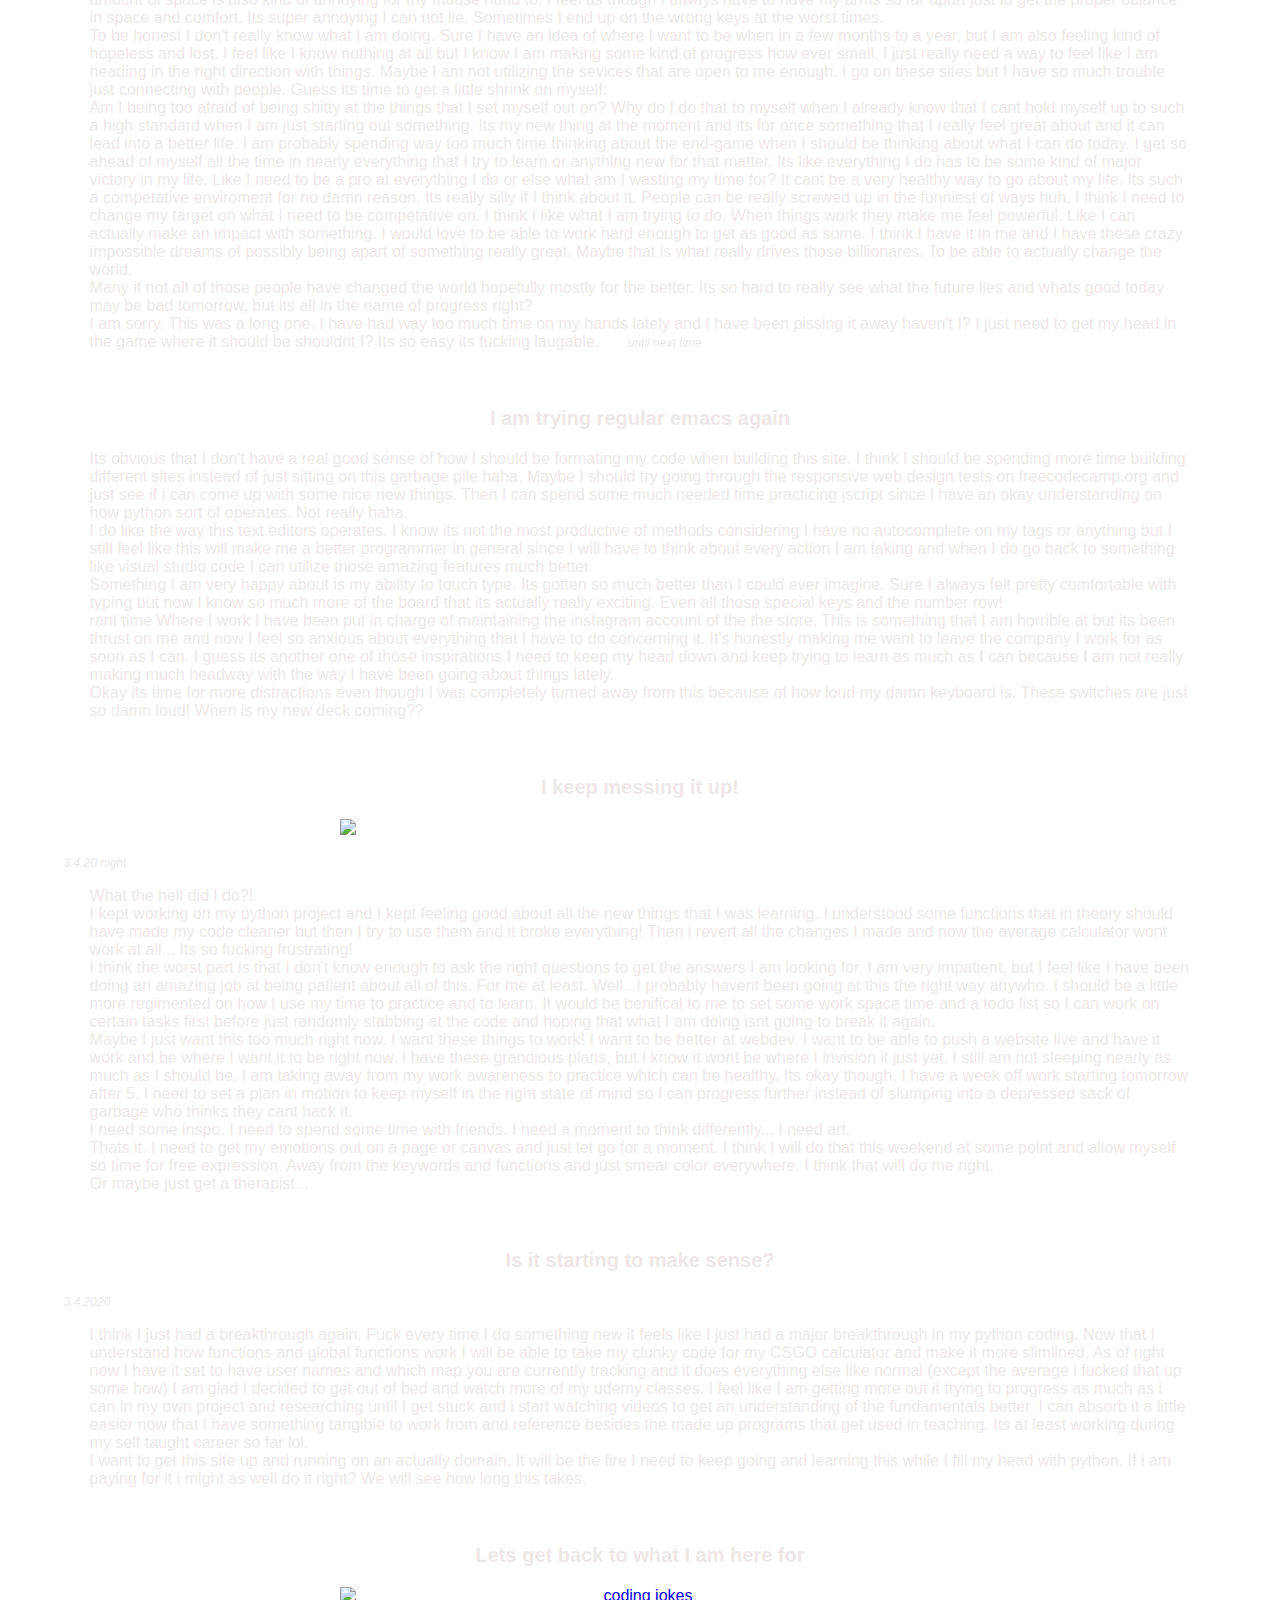
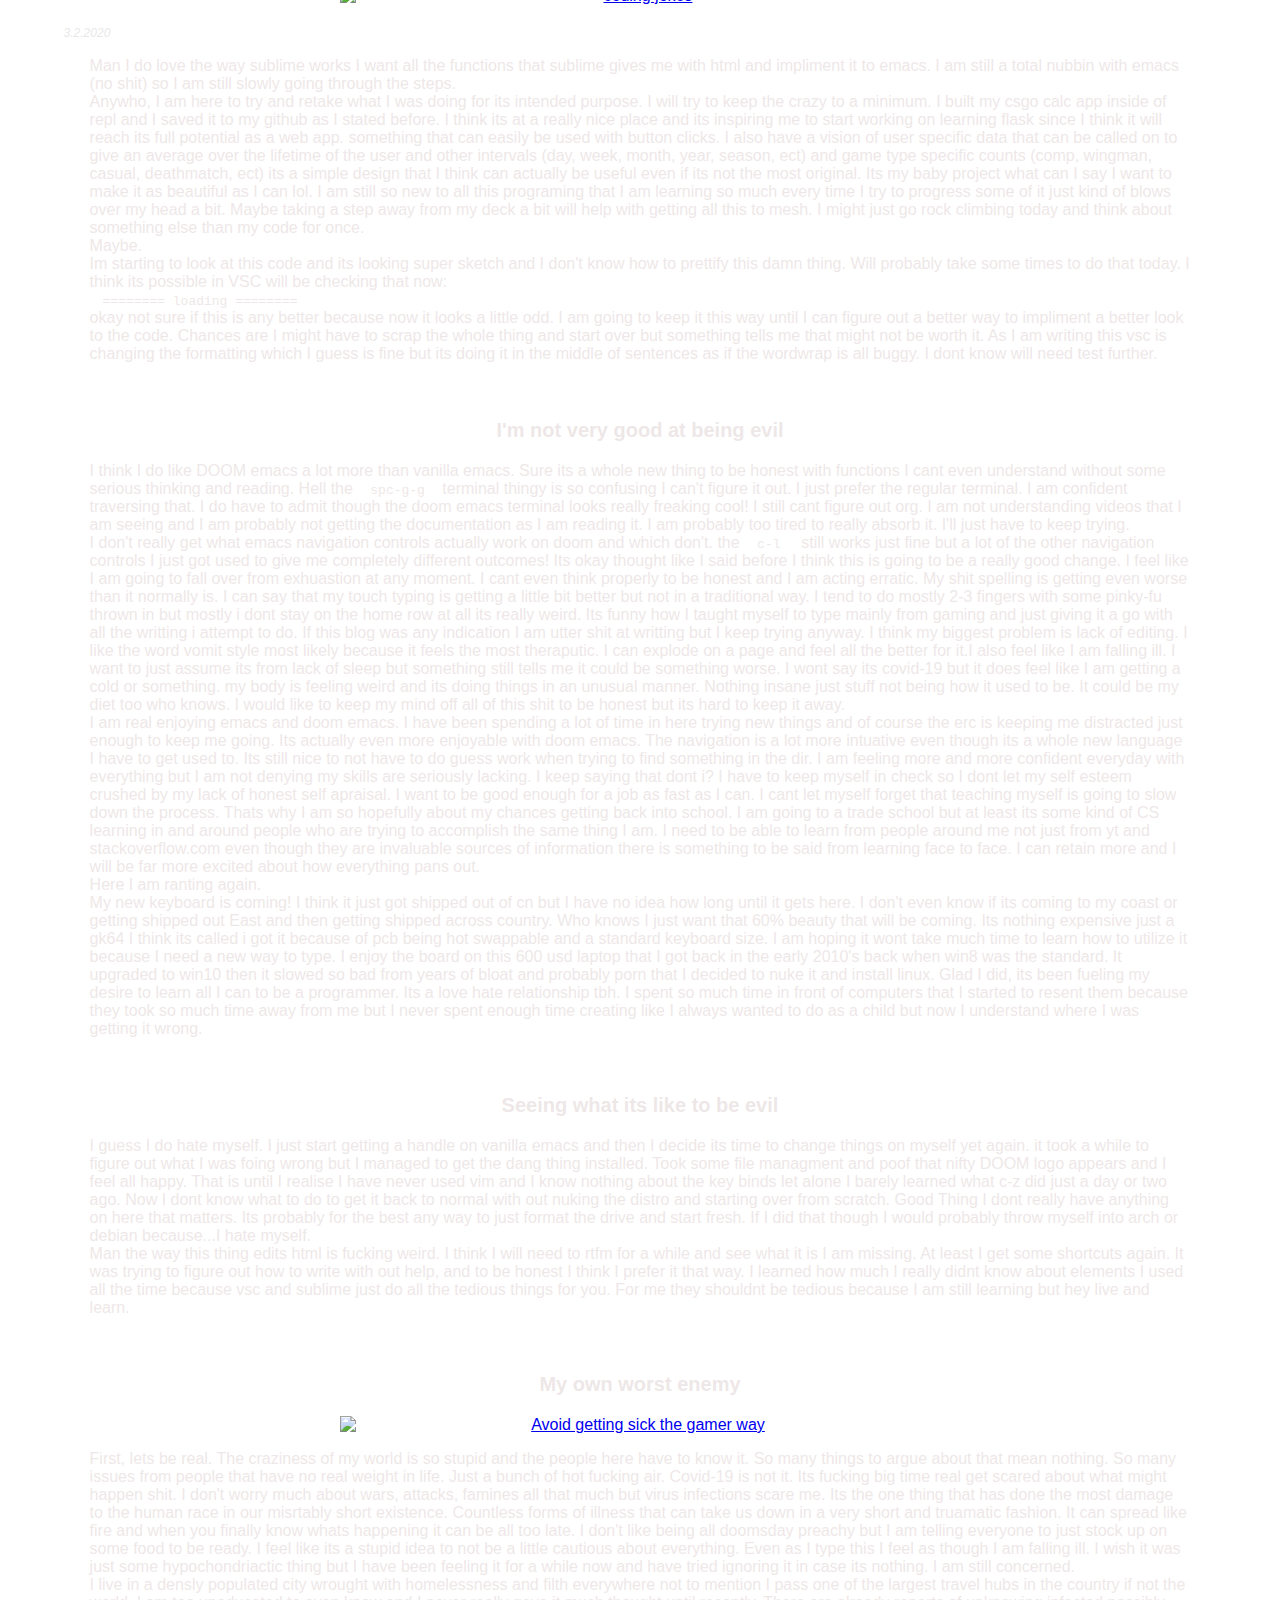
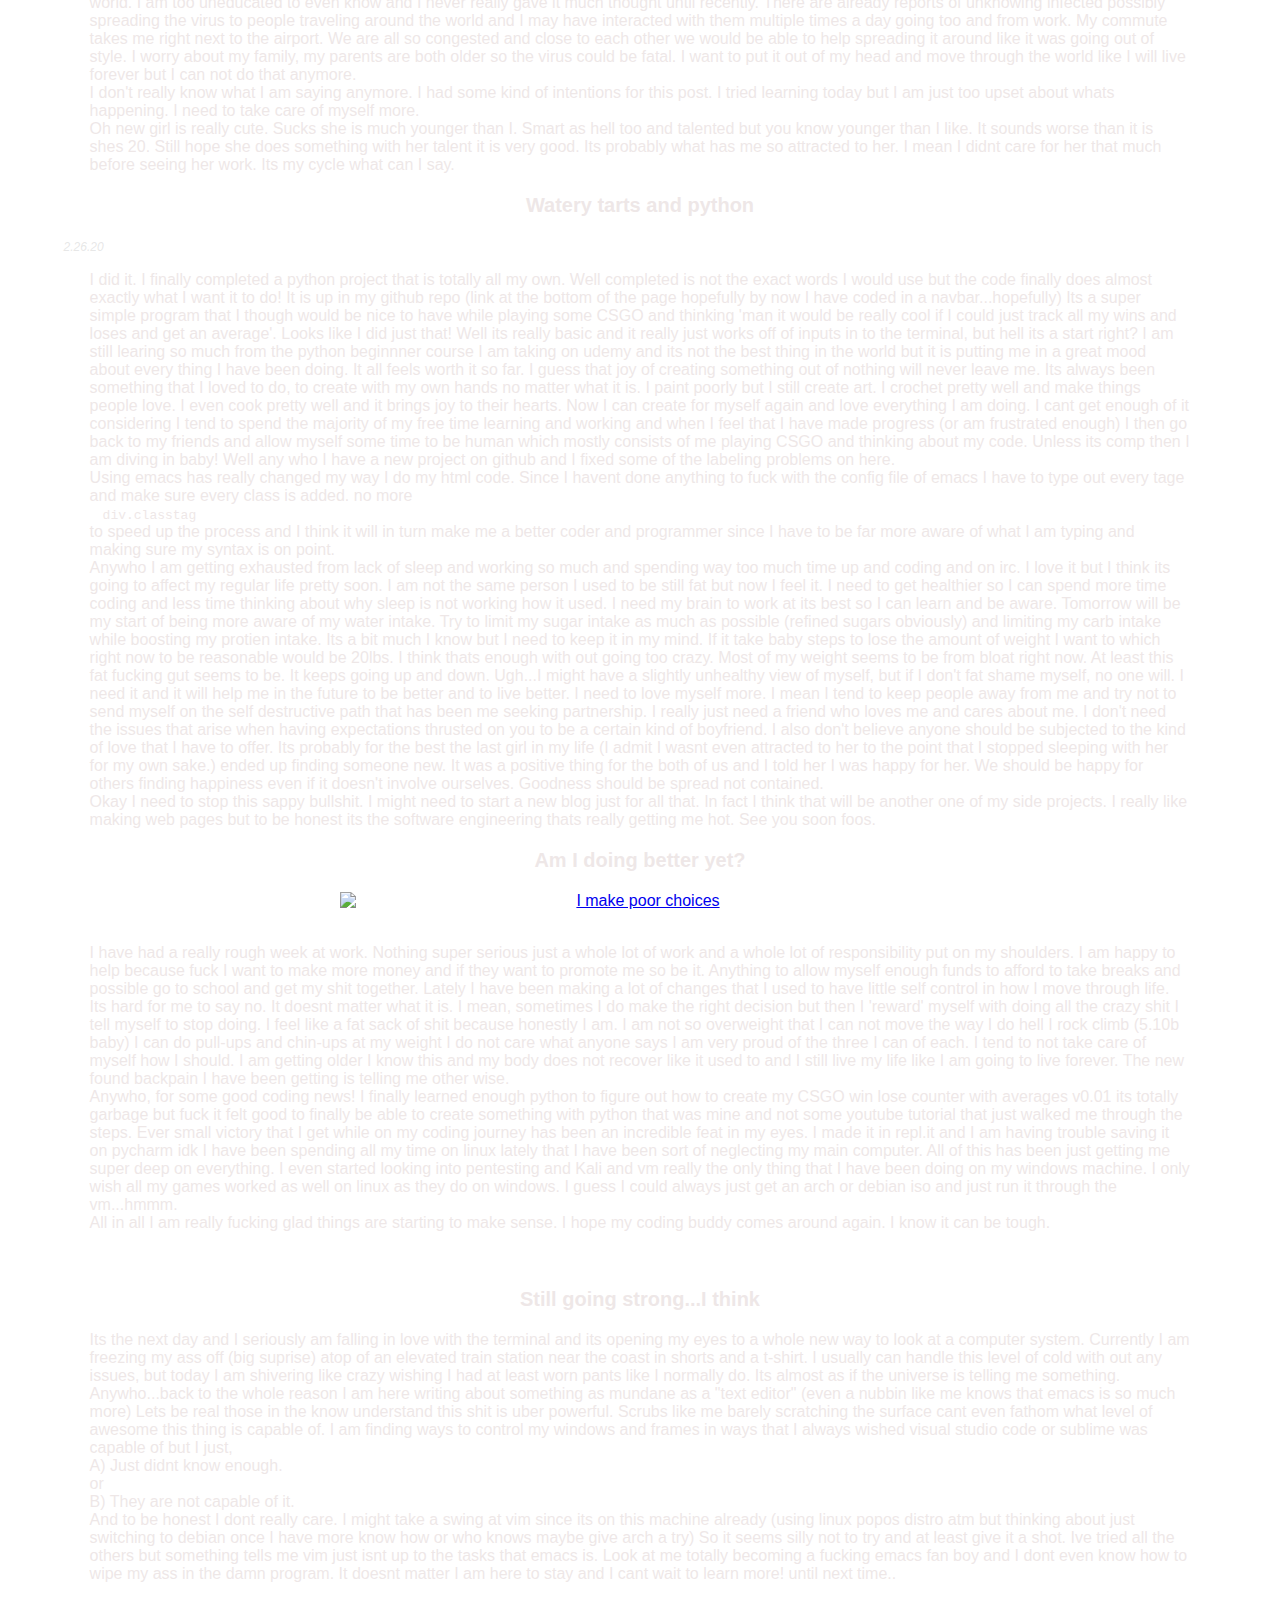
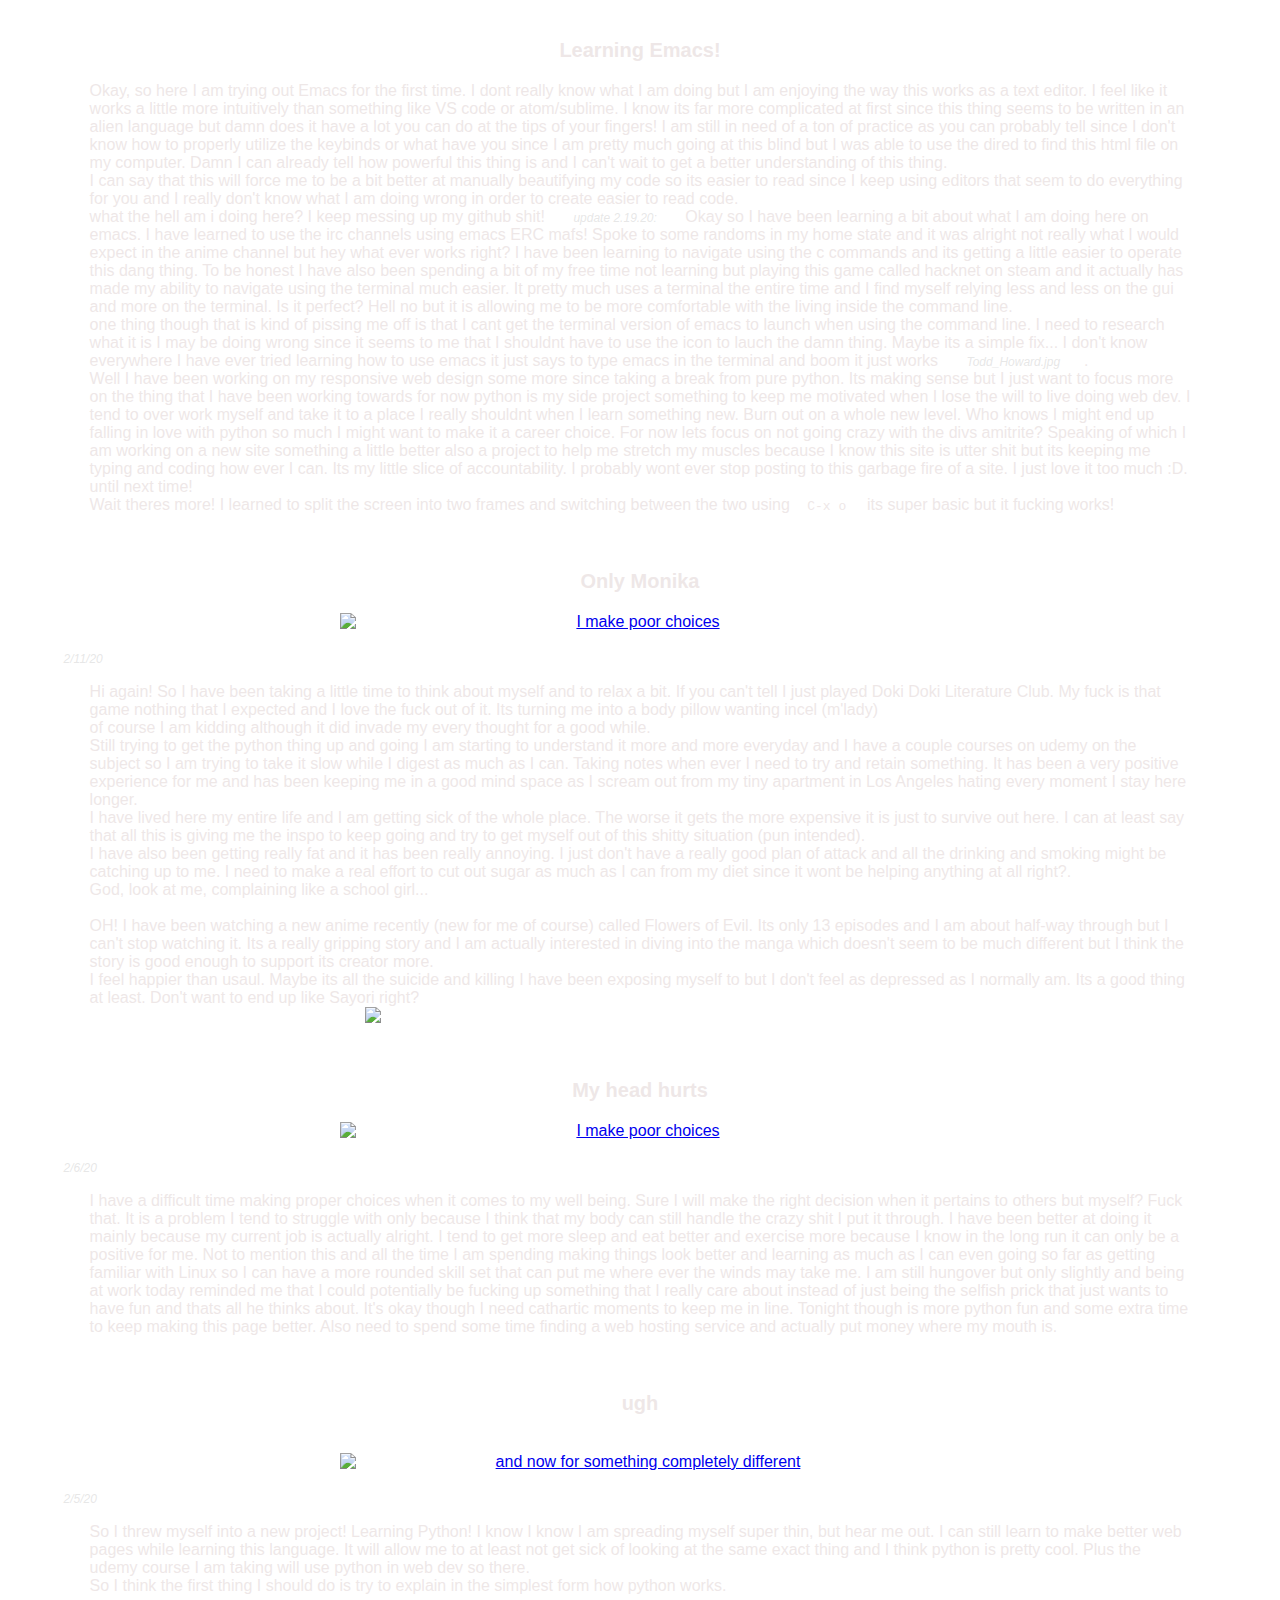
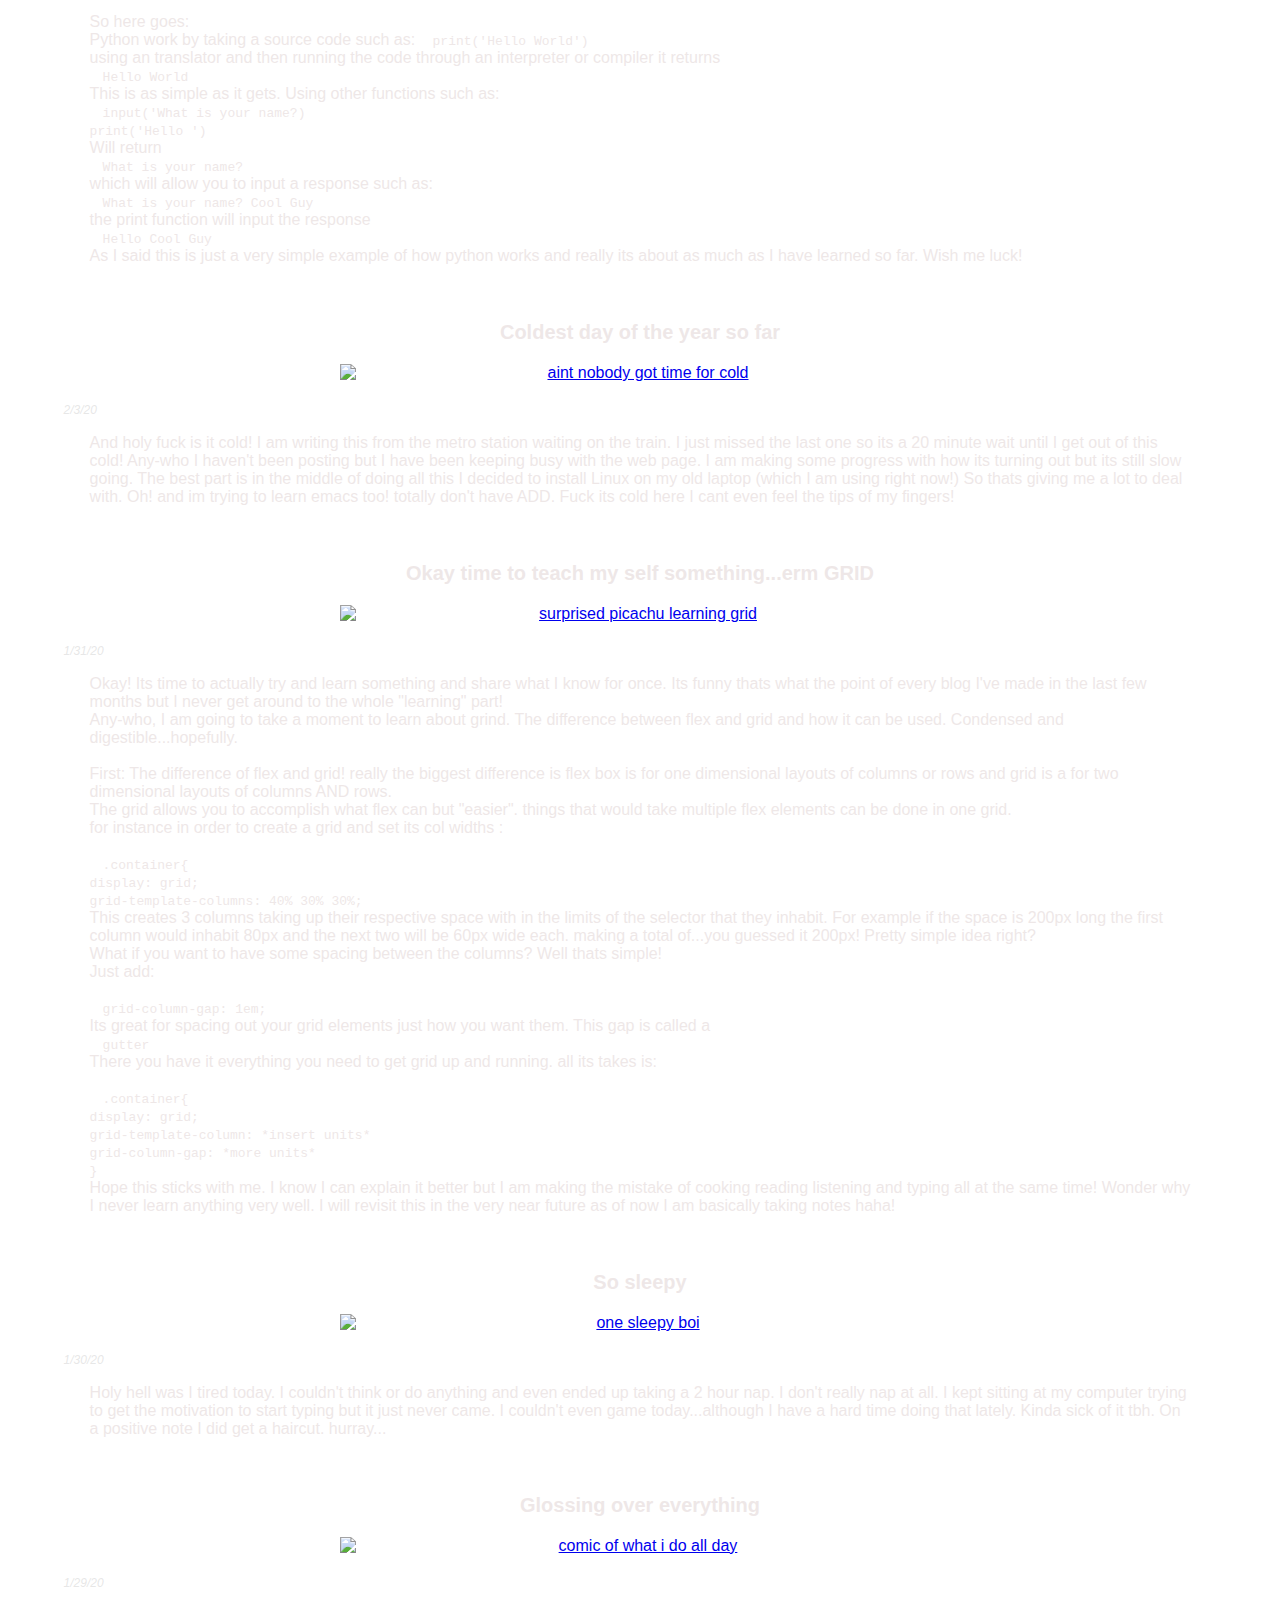
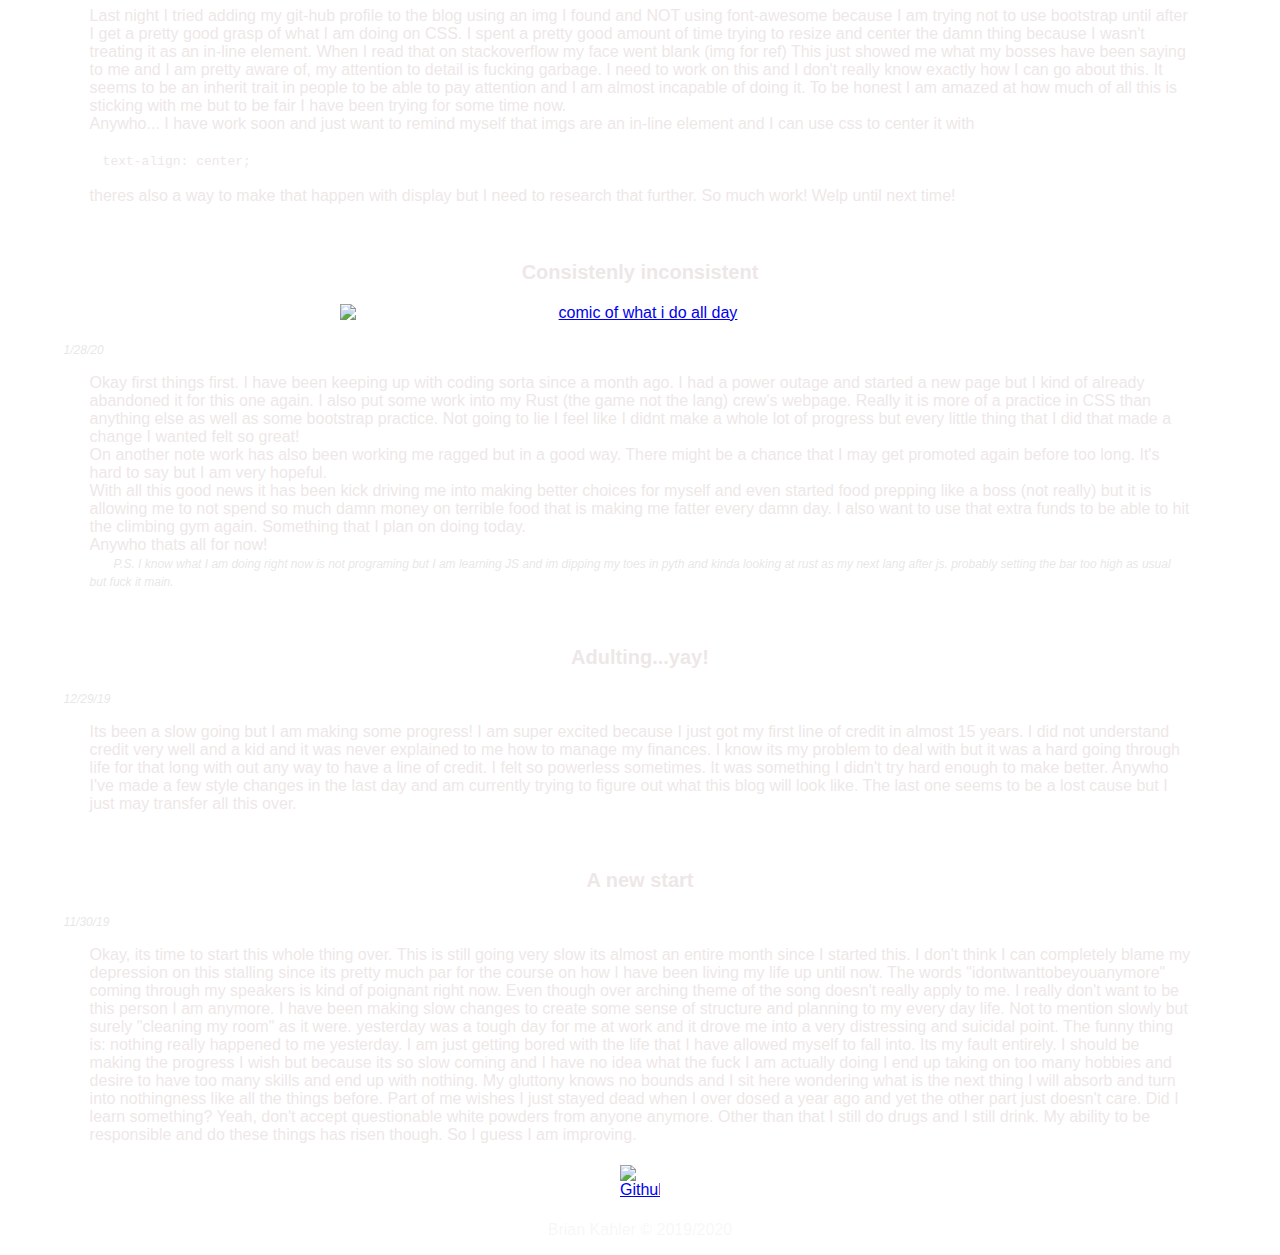
==== commit bb9d7b9b: "new post" ====
--- a/index.html
+++ b/index.html
@@ -32,6 +32,25 @@
         </ul>
     </div>
     <div class="container">
+        <div class="article">
+            <h1 class="blogtitle">everything is moving so fast</h1>
+            <em class="blogdate">3.22.20</em>
+            <p class="blogentry">
+                These days are going by so fast yet they feel like an eternity. I am always with a headache I dont even really know what day it is when i wake up in the morning. I think that its wednesday but oh look its saturday. The way things are going i am feeling like things will never be normal again. I want them to be better than normal but at this point i will take anything that is close to what normal is. I feel like i am repeating myself from yesterday. guess i am just thinking about the same things everyday. I am still putting off learning. i get to this point in the night and i am upset with myself for spending all day playing games and when i stop i start watching videos about games i am shitty at which is not really a big issue, but i have tried making a pact with myself to not waste all this time. 
+                <br>
+                Its really worse since it seems like i might not have job once all this is said and done. I need to learn these skills so i can use them in the days that come to possibly make some money. I am obviously not as good as i want to be and i have only myself to blame with all the time i spend not doing the right thing. What makes its so hard for people to just do those things that will make our lives better. am i just a slave to the terrible life that i have gotten used to? or am i just so fucking lazy that i am willing to ruin what i have left in my life for some creature comforts. who the fuck knows.
+                <br>
+                what i do know is that i made this deal with myself and i am going back on it. i need to figure out a way to make my way of approaching this better. i need to limit the time i spend wasting time on games that will always be there and learning.
+                <br>
+                I will.
+                <br>
+                I must.
+                <br>
+                Anywho... its been a week now that i have been stuck inside my aparetment and i dont know how many more days are left on this insanity. Its times like these that i wish i had god or something to turn to instead of bottles and cigarettes.
+                okay im down
+                <em>until next time</em>
+            </p>
+        </div>
         <div class="article">
             <h1 class="blogtitle">Another day in coronaville</h1>
             <em class="blogdate">3.21.20</em>
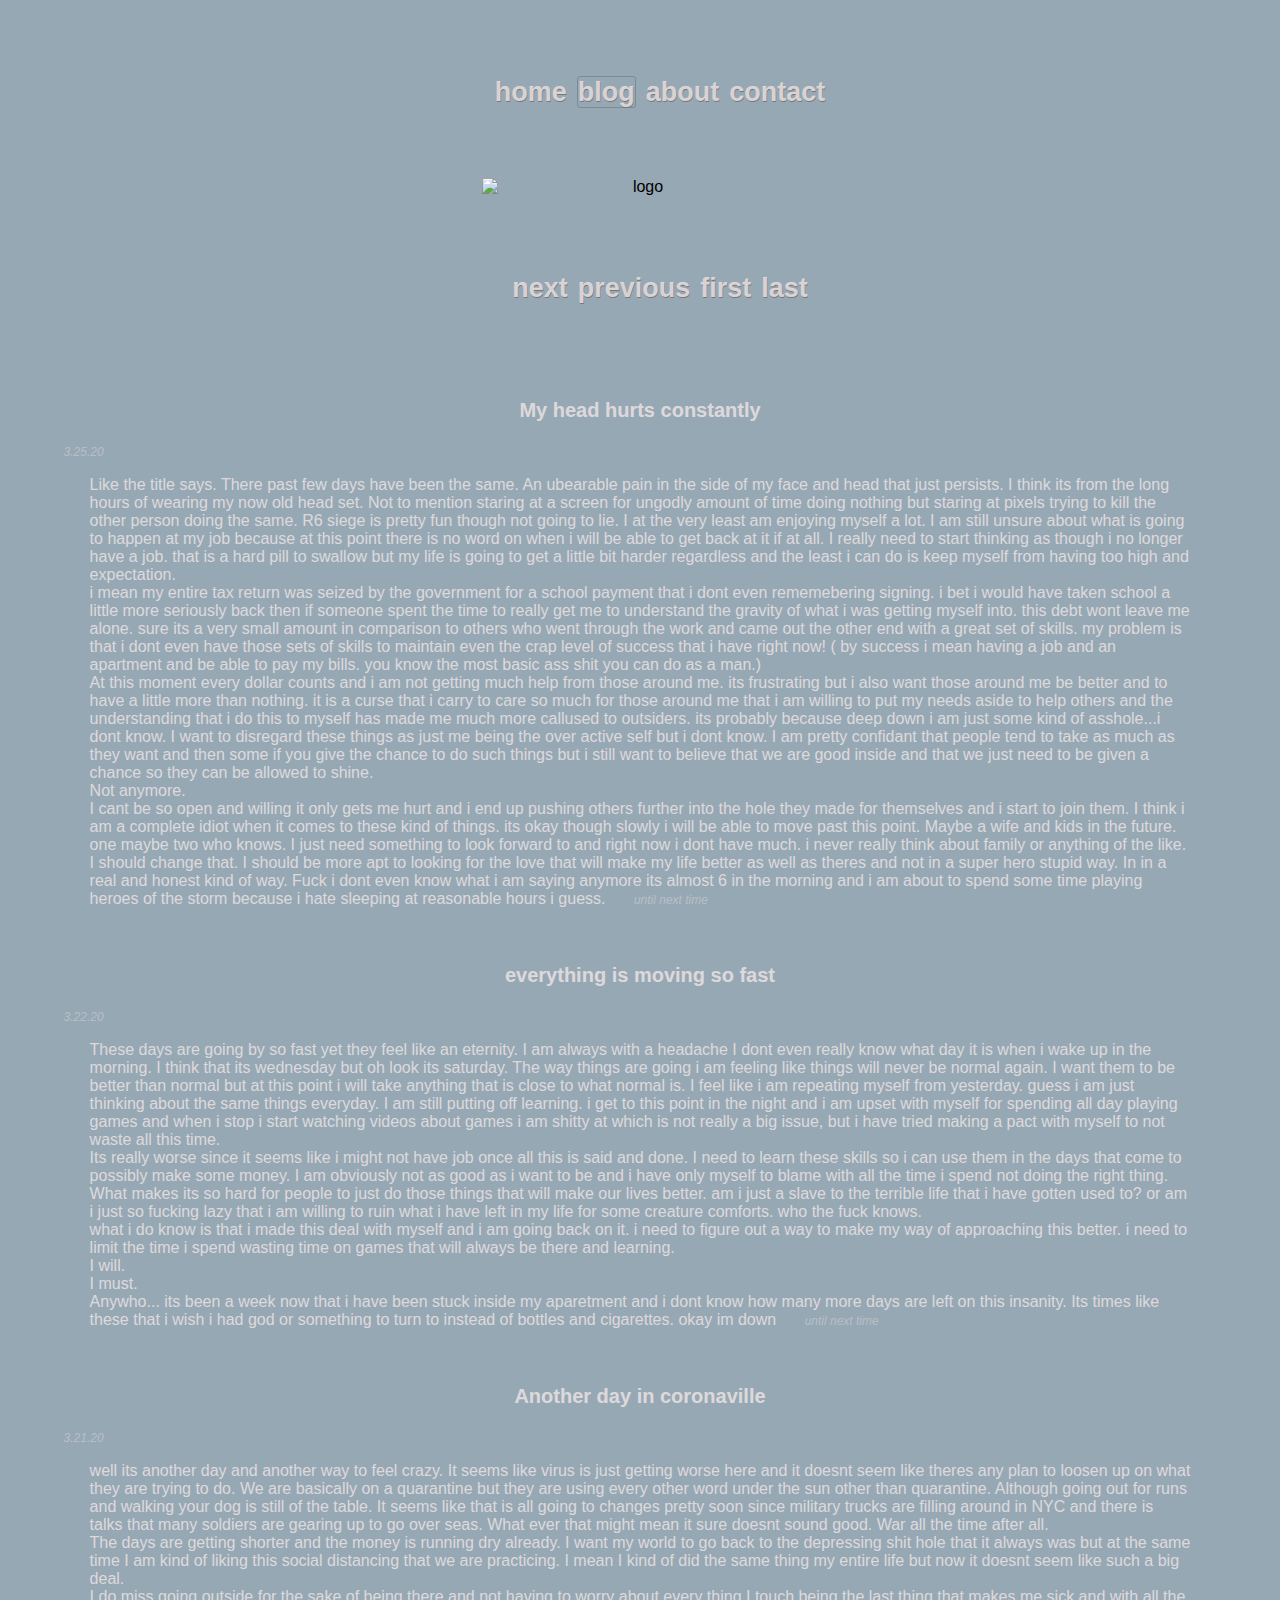
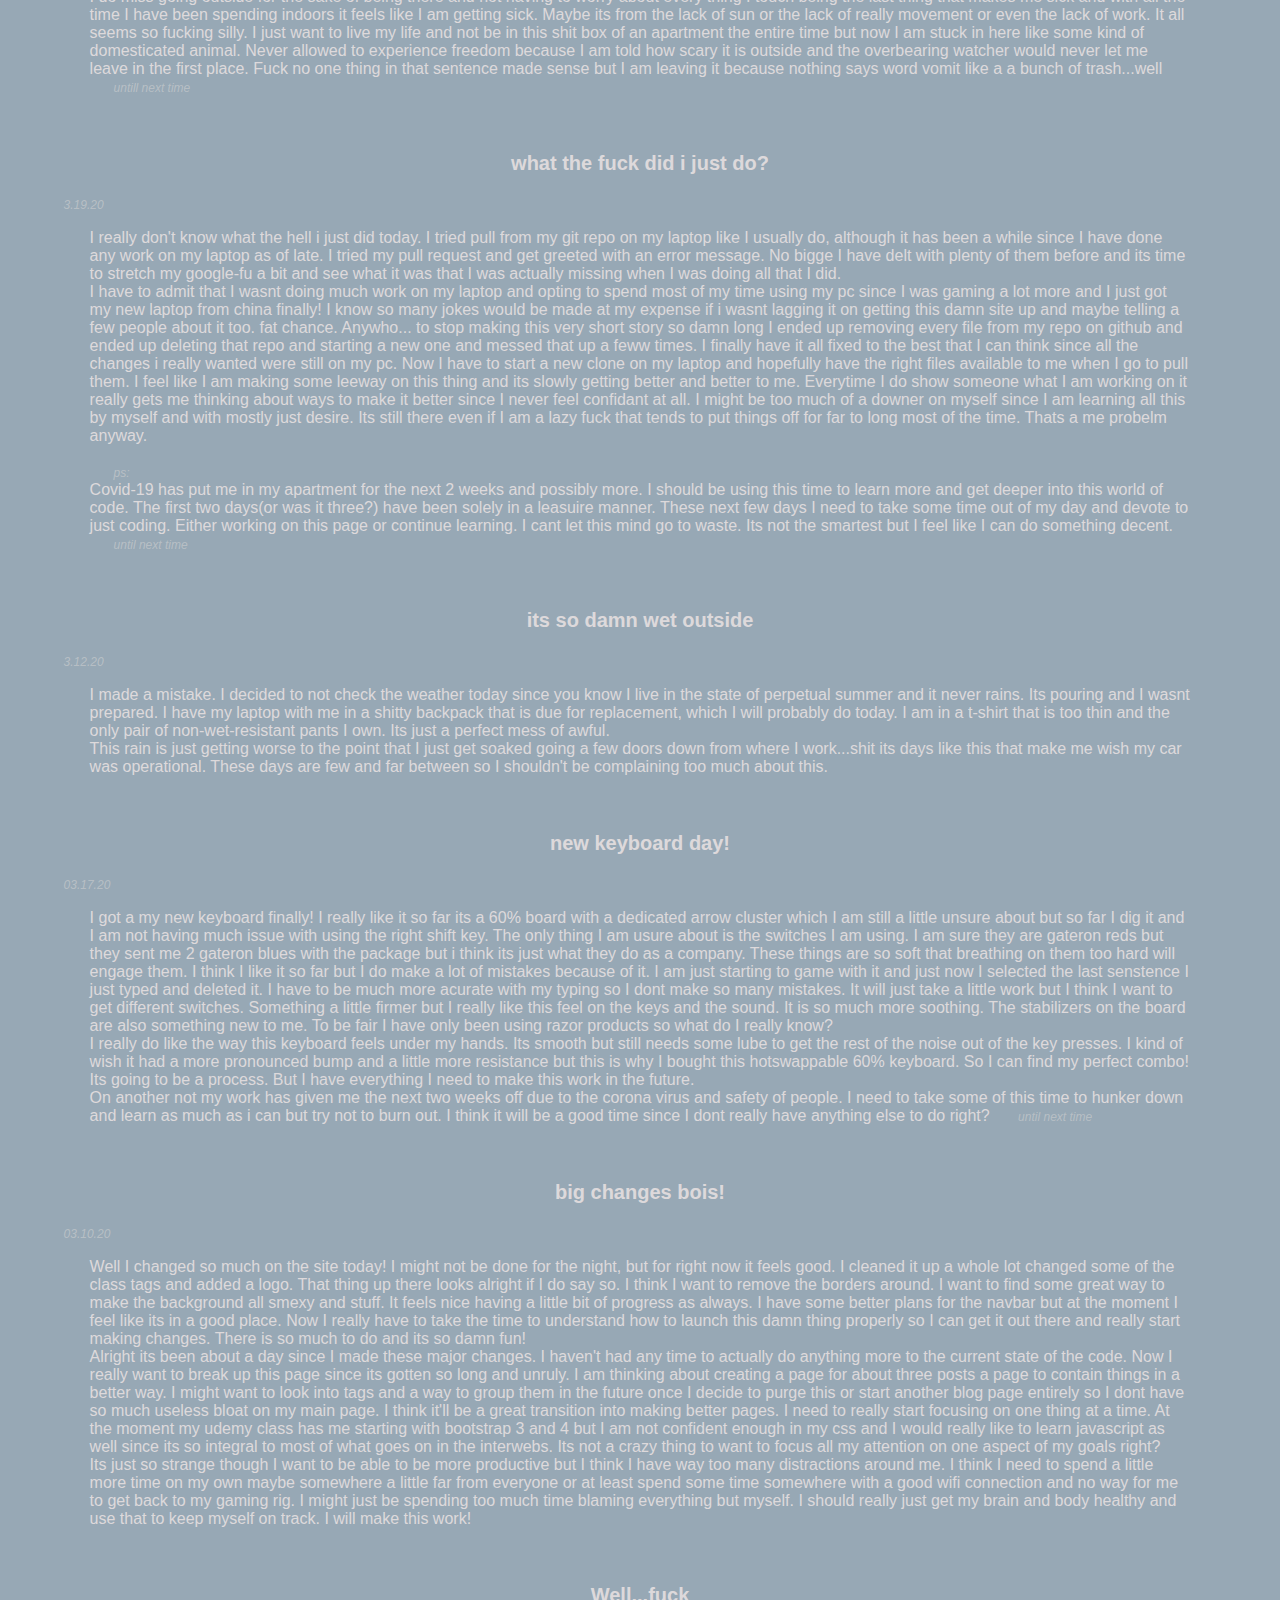
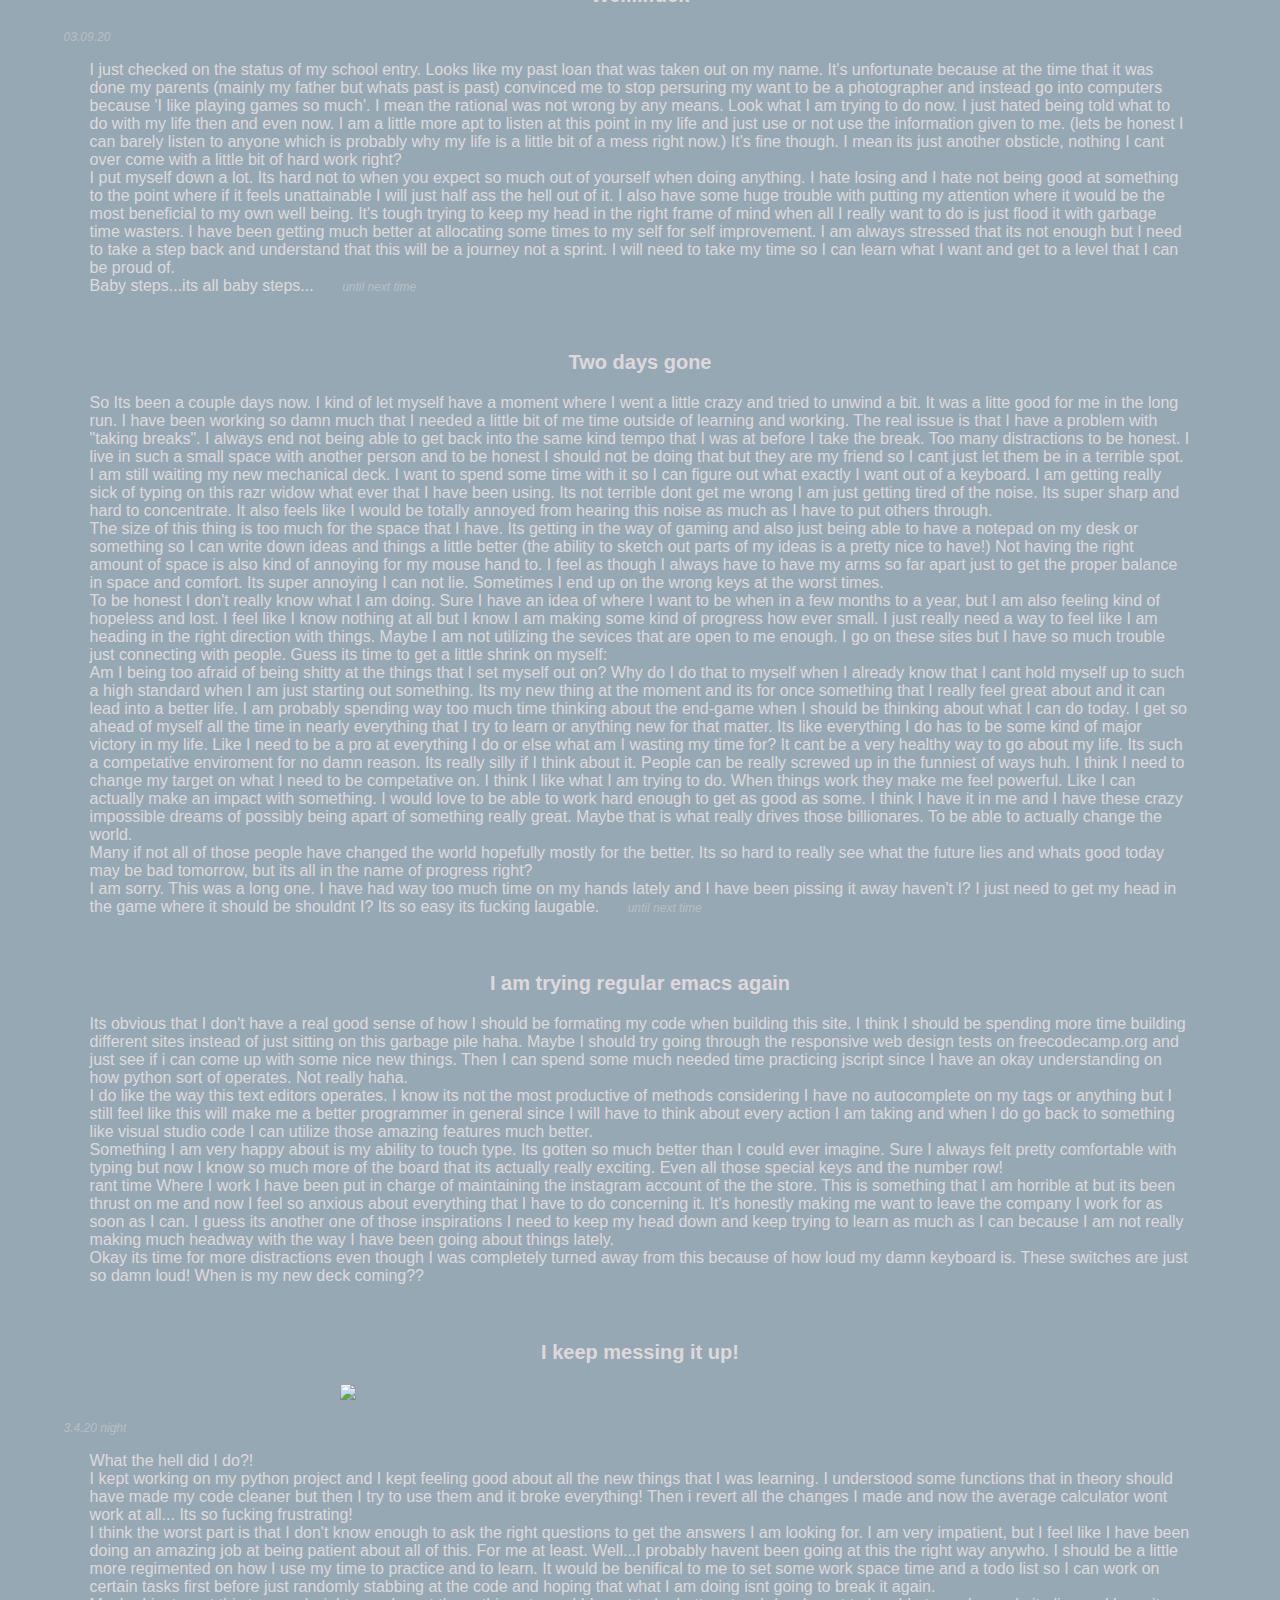
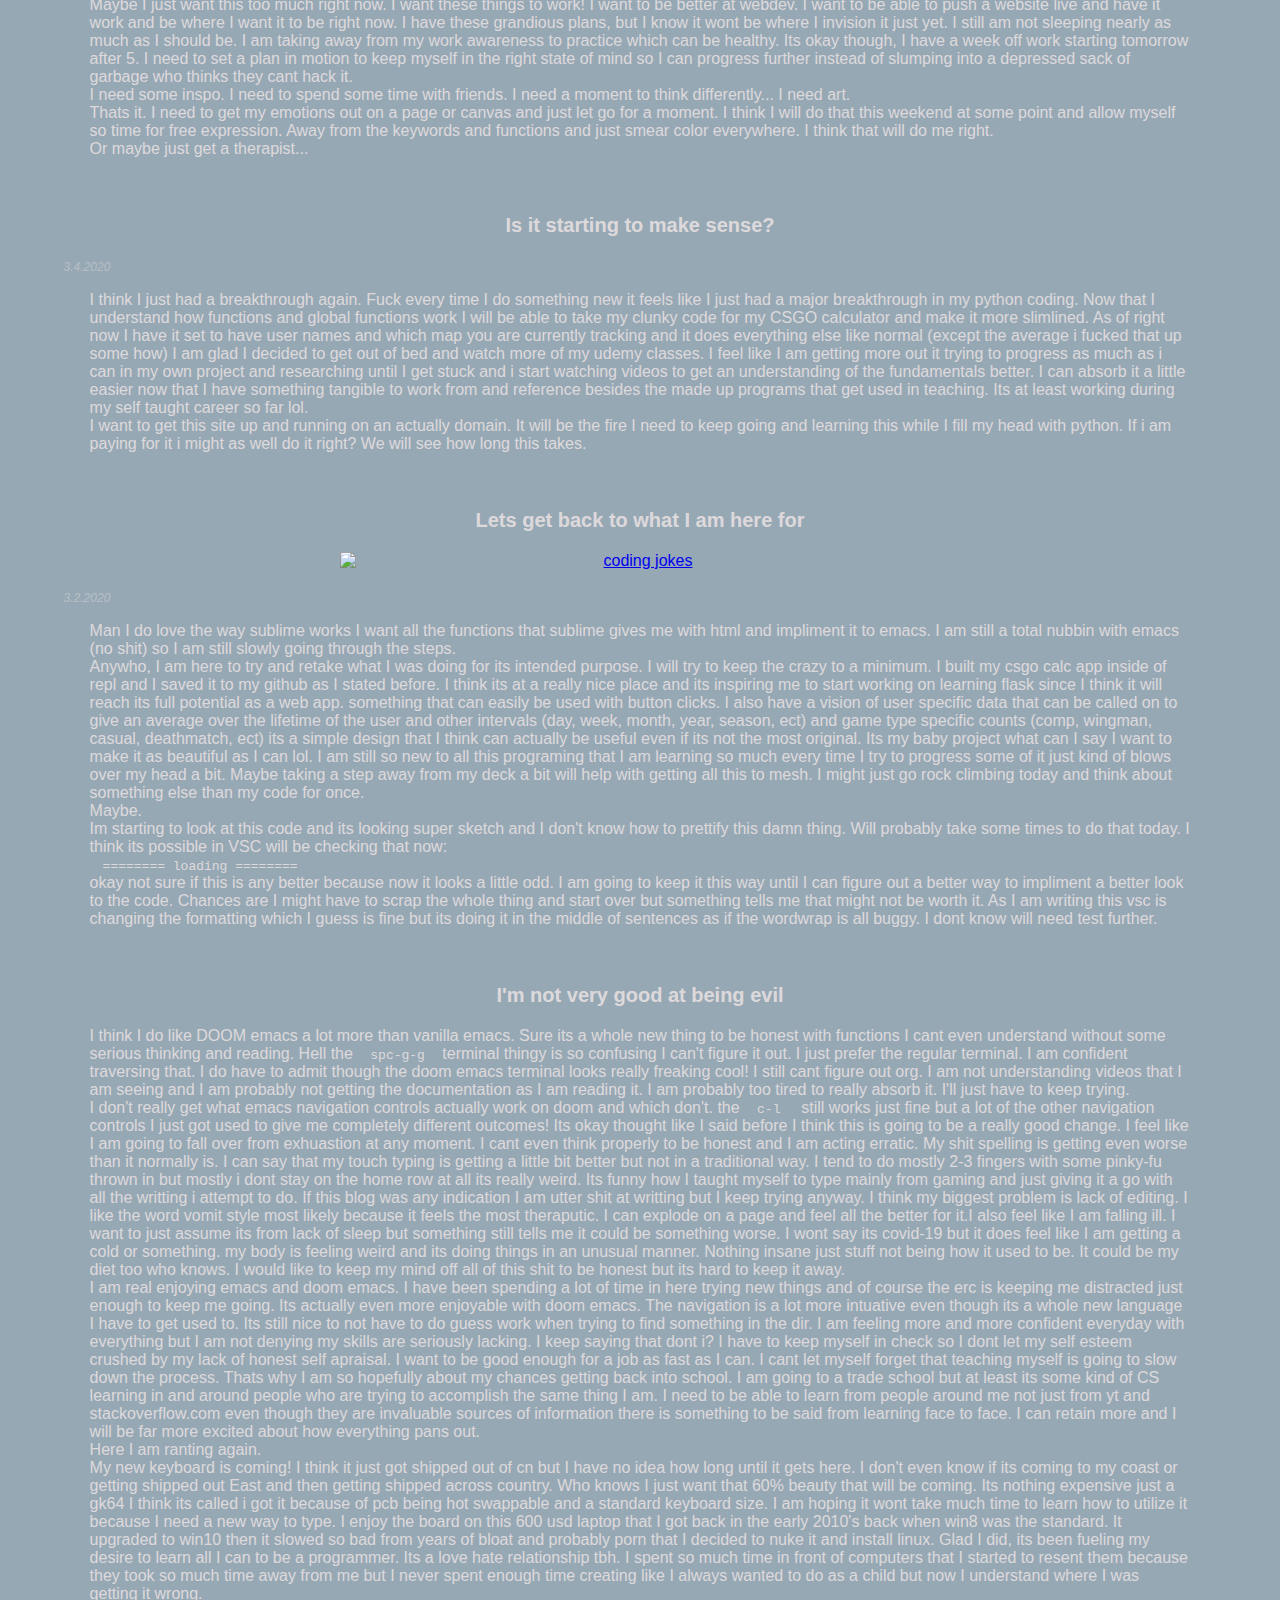
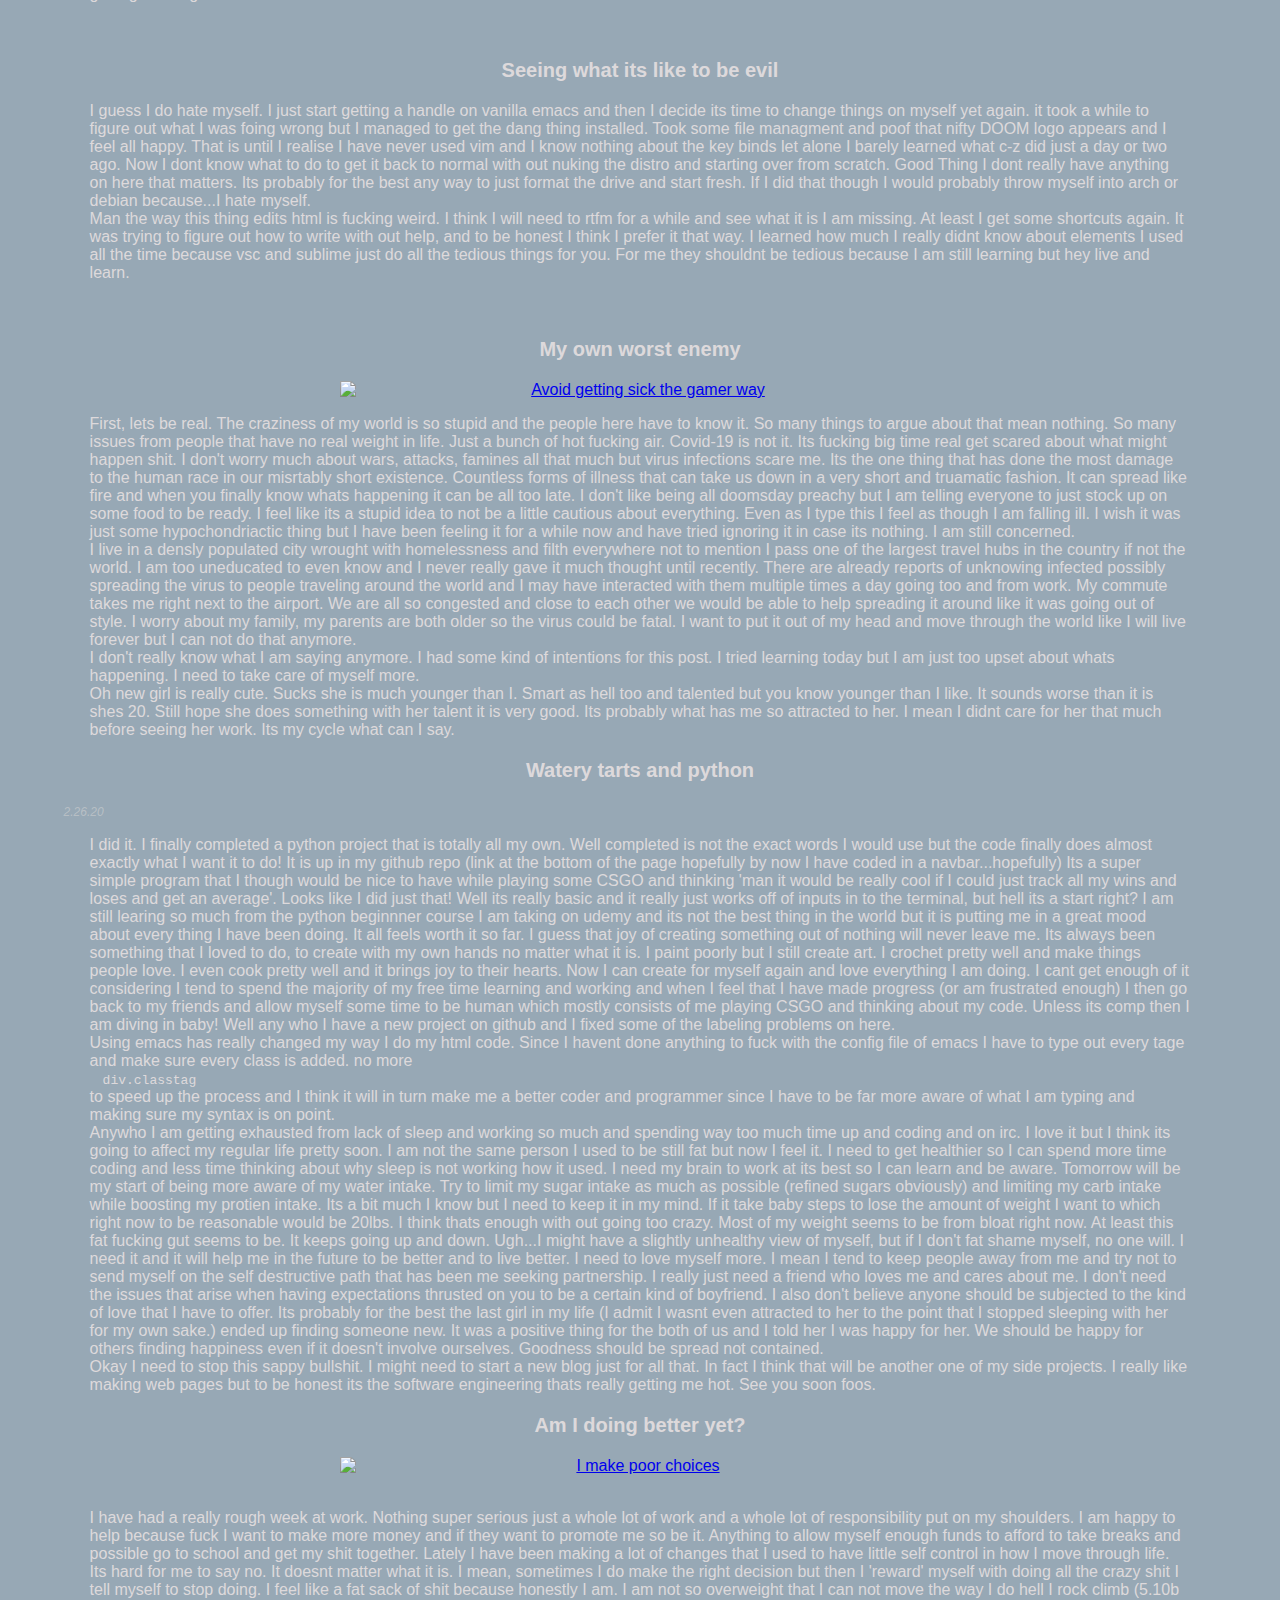
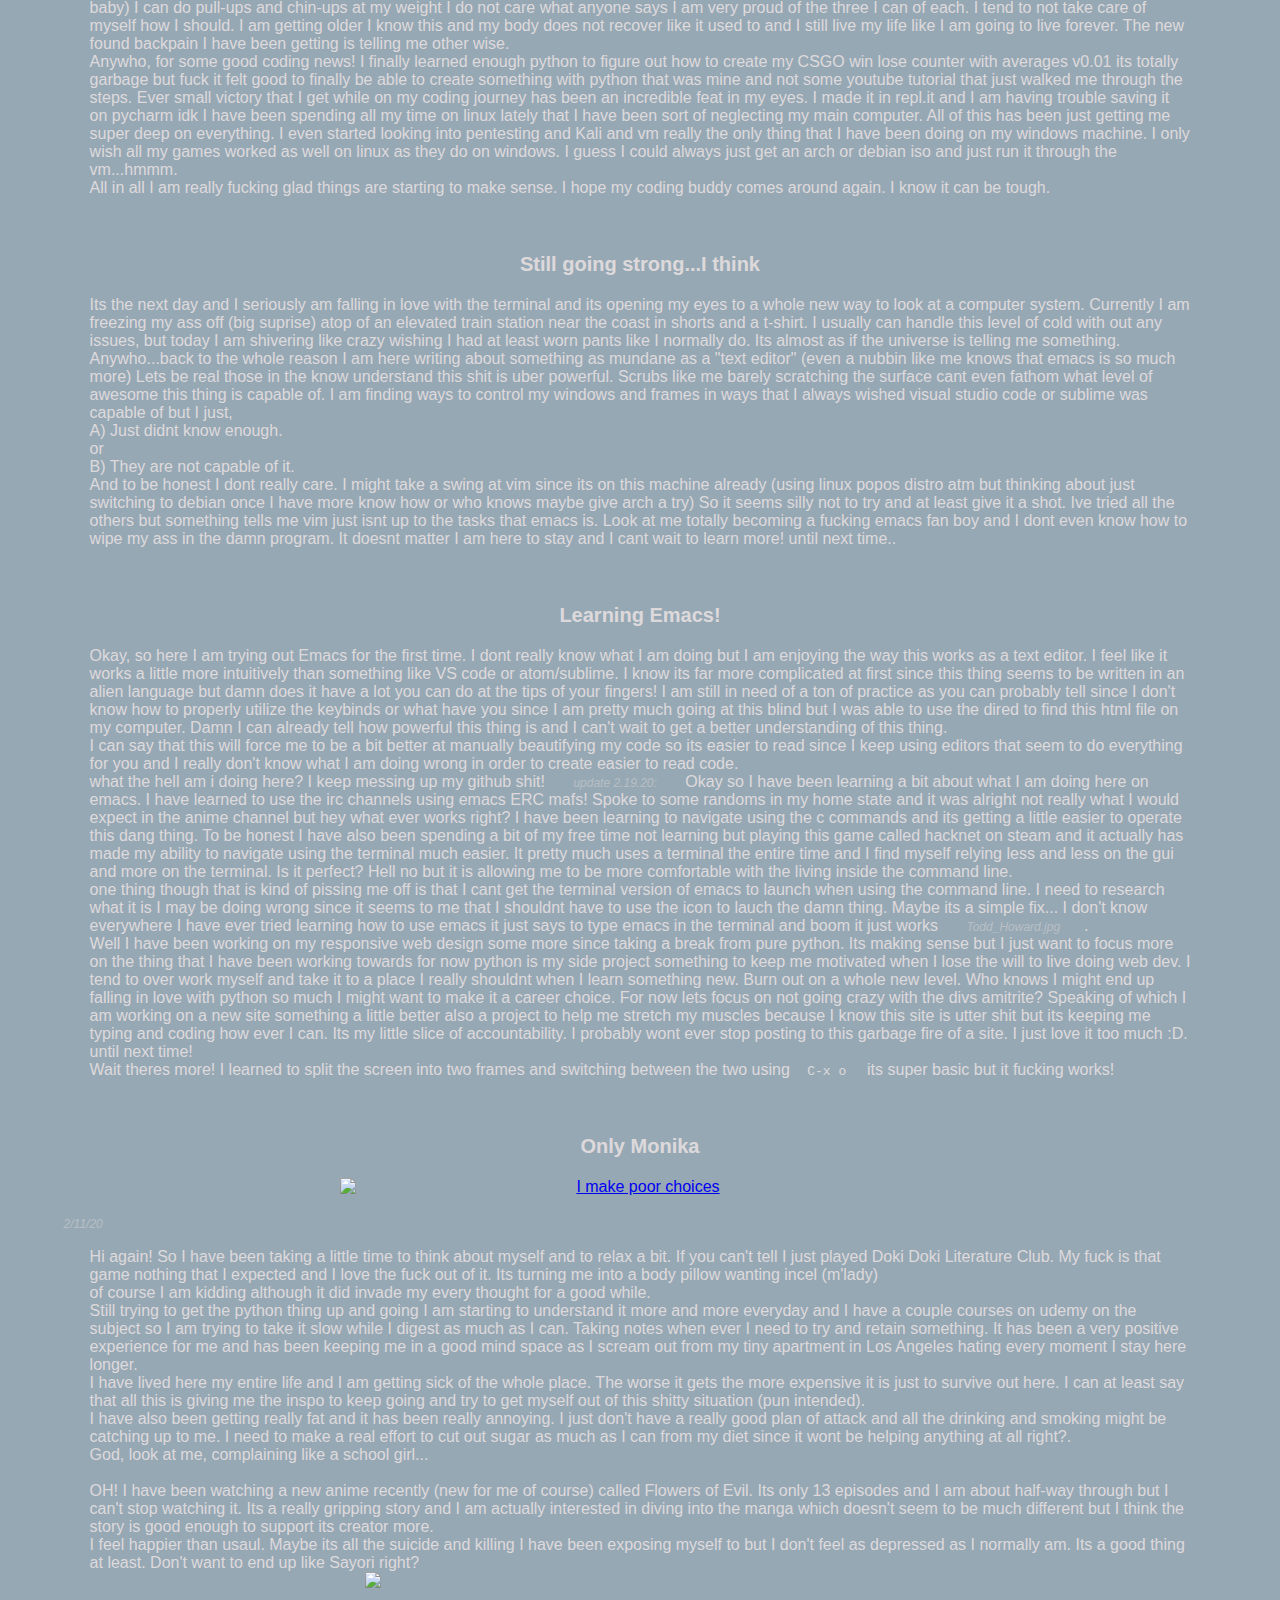
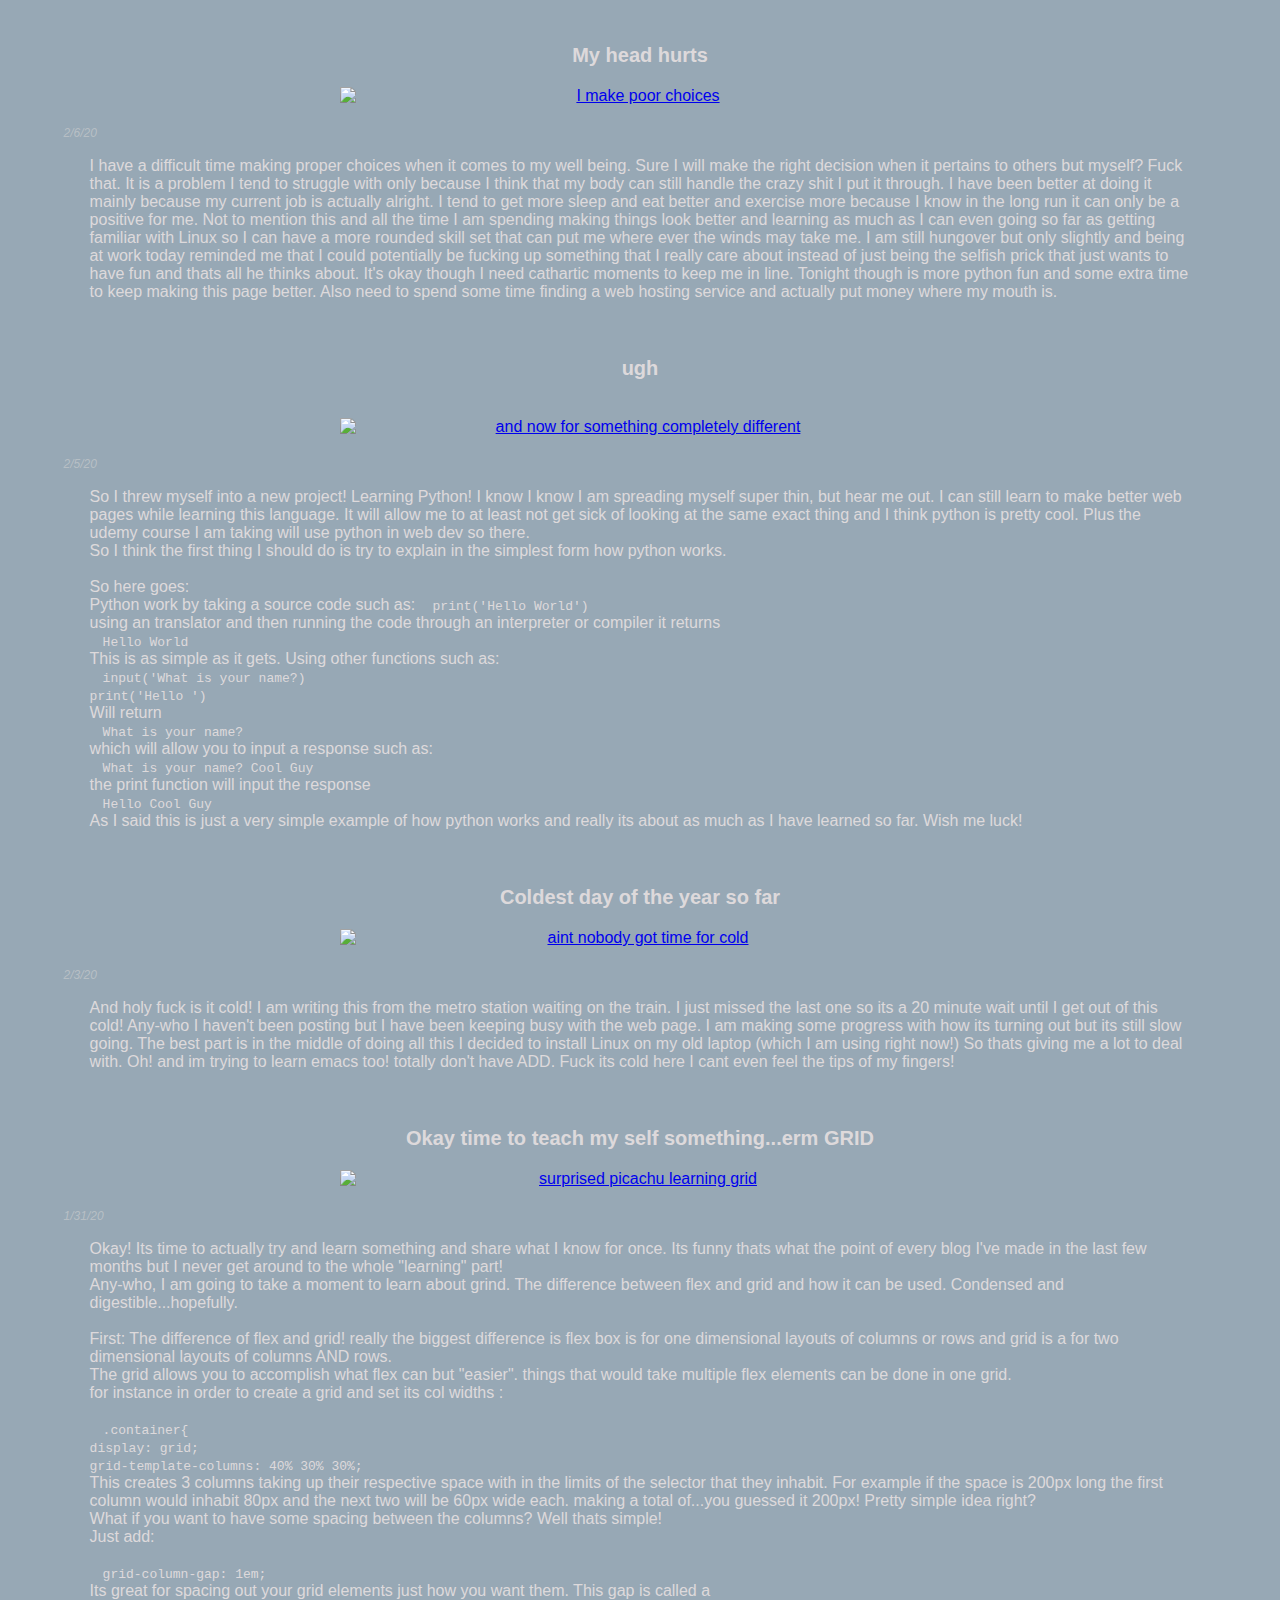
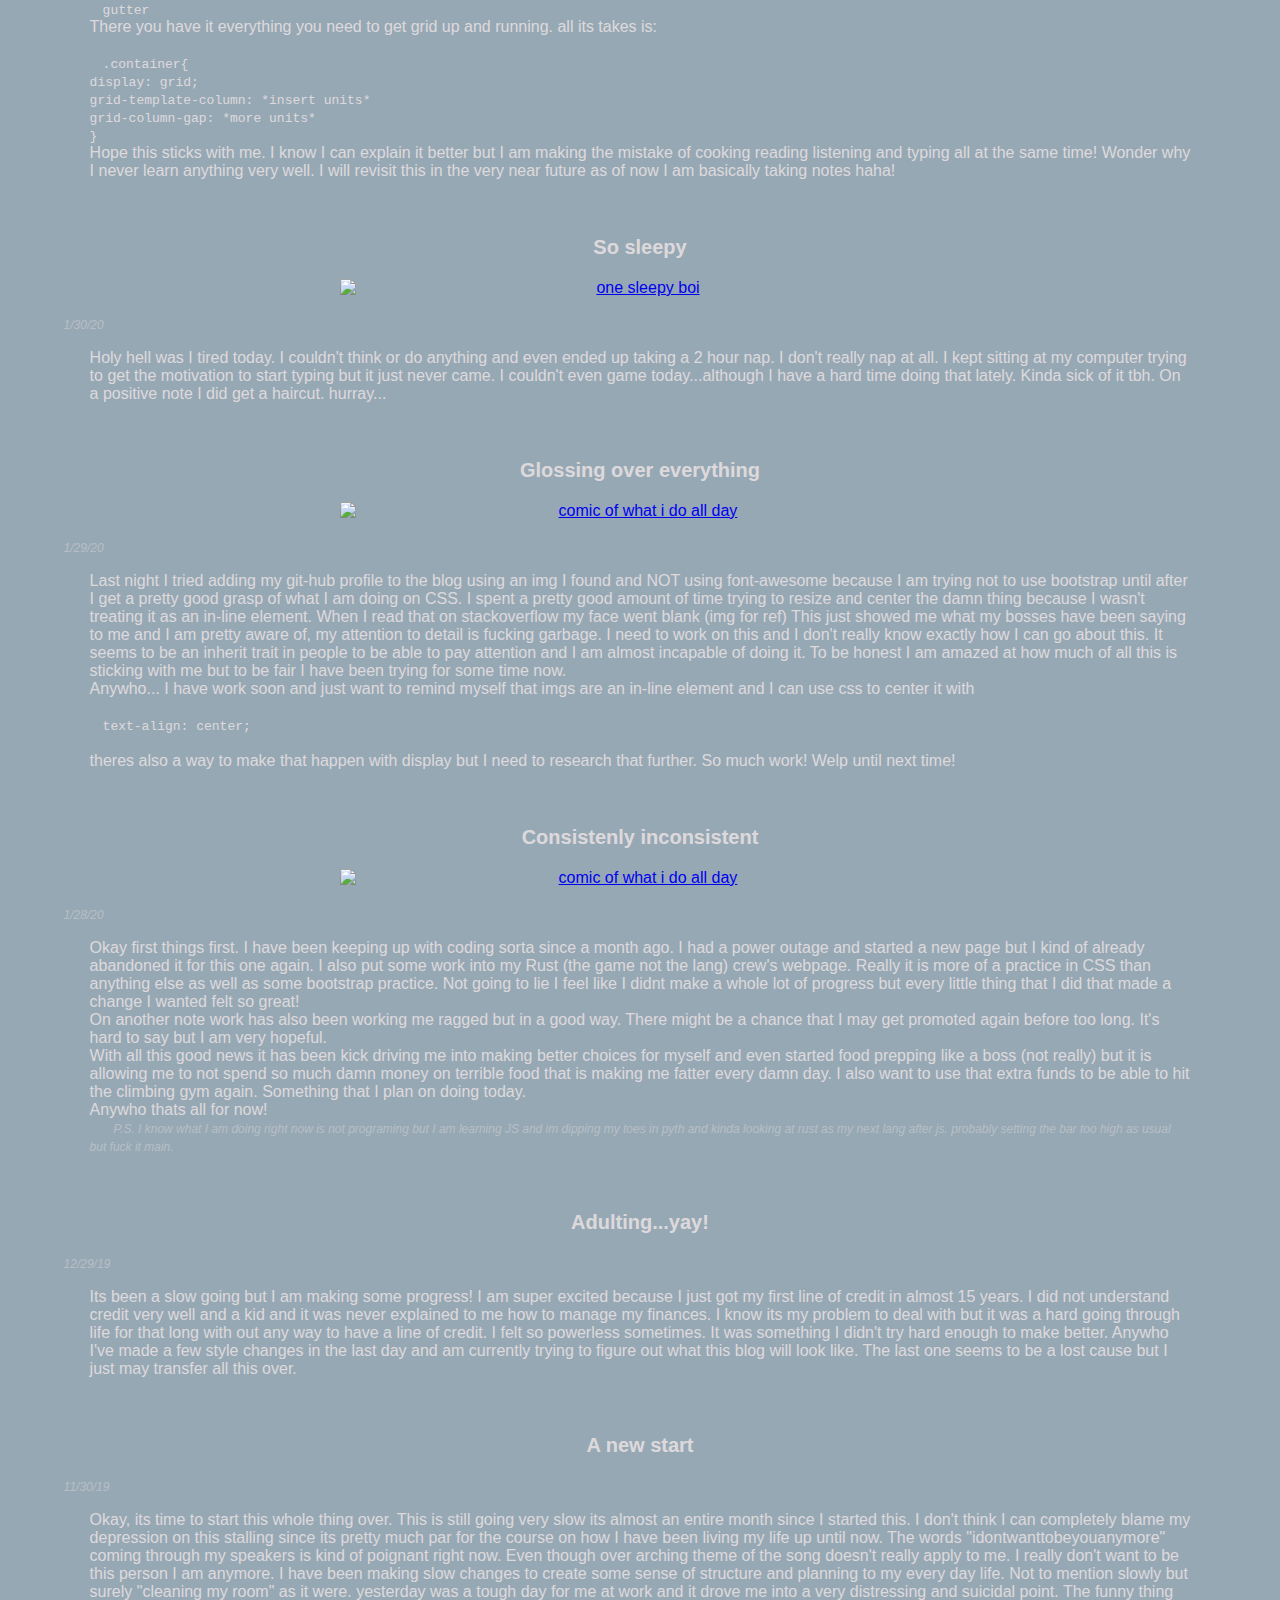
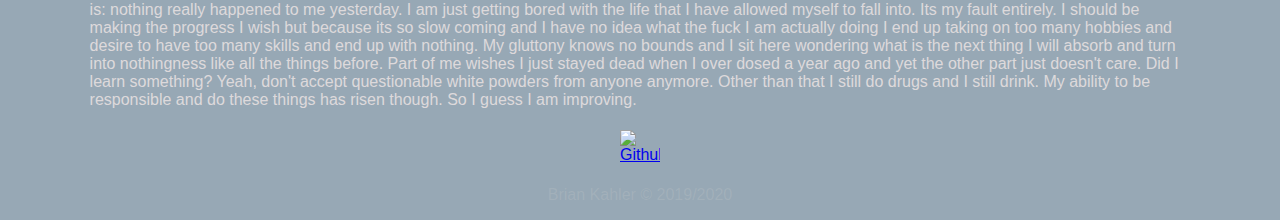
==== commit 4dff139d: "new post and changed background. img urls are temp from source" ====
--- a/index.html
+++ b/index.html
@@ -32,6 +32,22 @@
         </ul>
     </div>
     <div class="container">
+        <div class="article">
+            <h1 class="blogtitle">My head hurts constantly</h1>
+            <em class="blogdate">3.25.20</em>
+            <p class="blogentry">
+                Like the title says. There past few days have been the same. An ubearable pain in the side of my face and head that just persists. I think its from the long hours of wearing my now old head set. Not to mention staring at a screen for ungodly amount of time doing nothing but staring at pixels trying to kill the other person doing the same. R6 siege is pretty fun though not going to lie. I at the very least am enjoying myself a lot. I am still unsure about what is going to happen at my job because at this point there is no word on when i will be able to get back at it if at all. I really need to start thinking as though i no longer have a job. that is a hard pill to swallow but my life is going to get a little bit harder regardless and the least i can do is keep myself from having too high and expectation.
+                <br>
+                i mean my entire tax return was seized by the government for a school payment that i dont even rememebering signing. i bet i would have taken school a little more seriously back then if someone spent the time to really get me to understand the gravity of what i was getting myself into. this debt wont leave me alone. sure its a very small amount in comparison to others who went through the work and came out the other end with a great set of skills. my problem is that i dont even have those sets of skills to maintain even the crap level of success that i have right now! ( by success i mean having a job and an apartment and be able to pay my bills. you know the most basic ass shit you can do as a man.)
+                <br>
+                At this moment every dollar counts and i am not getting much help from those around me. its frustrating but i also want those around me be better and to have a little more than nothing. it is a curse that i carry to care so much for those around me that i am willing to put my needs aside to help others and the understanding that i do this to myself has made me much more callused to outsiders. its probably because deep down i am just some kind of asshole...i dont know. I want to disregard these things as just me being the over active self but i dont know. I am pretty confidant that people tend to take as much as they want and then some if you give the chance to do such things but i still want to believe that we are good inside and that we just need to be given a chance so they can be allowed to shine.
+                <br>
+                Not anymore.
+                <br>
+                I cant be so open and willing it only gets me hurt and i end up pushing others further into the hole they made for themselves and i start to join them. I think i am a complete idiot when it comes to these kind of things. its okay though slowly i will be able to move past this point. Maybe a wife and kids in the future. one maybe two who knows. I just need something to look forward to and right now i dont have much. i never really think about family or anything of the like. I should change that. I should be more apt to looking for the love that will make my life better as well as theres and not in a super hero stupid way. In in a real and honest kind of way. Fuck i dont even know what i am saying anymore its almost 6 in the morning and i am about to spend some time playing heroes of the storm because i hate sleeping at reasonable hours i guess.
+                <em>until next time</em>
+            </p>
+        </div>
         <div class="article">
             <h1 class="blogtitle">everything is moving so fast</h1>
             <em class="blogdate">3.22.20</em>
--- a/main.css
+++ b/main.css
@@ -1,10 +1,7 @@
 /* holds fonts and background color */
 html {
   font-family: Helvetica, sans-serif, Arial;
-  background-image: url(https://pixabay.com/get/52e9d54a4f53af14f6d1867dda6d367b1337dce35a556c4870277fd39e4cc750be/the-fog-4909513_1920.jpg);
-  background-repeat: no-repeat;
-  background-attachment: fixed;
-  background-size: cover;
+  background-color: rgba(68, 98, 122, 0.555);
 }
 /* Holds all the things expect navbar */
 .container {
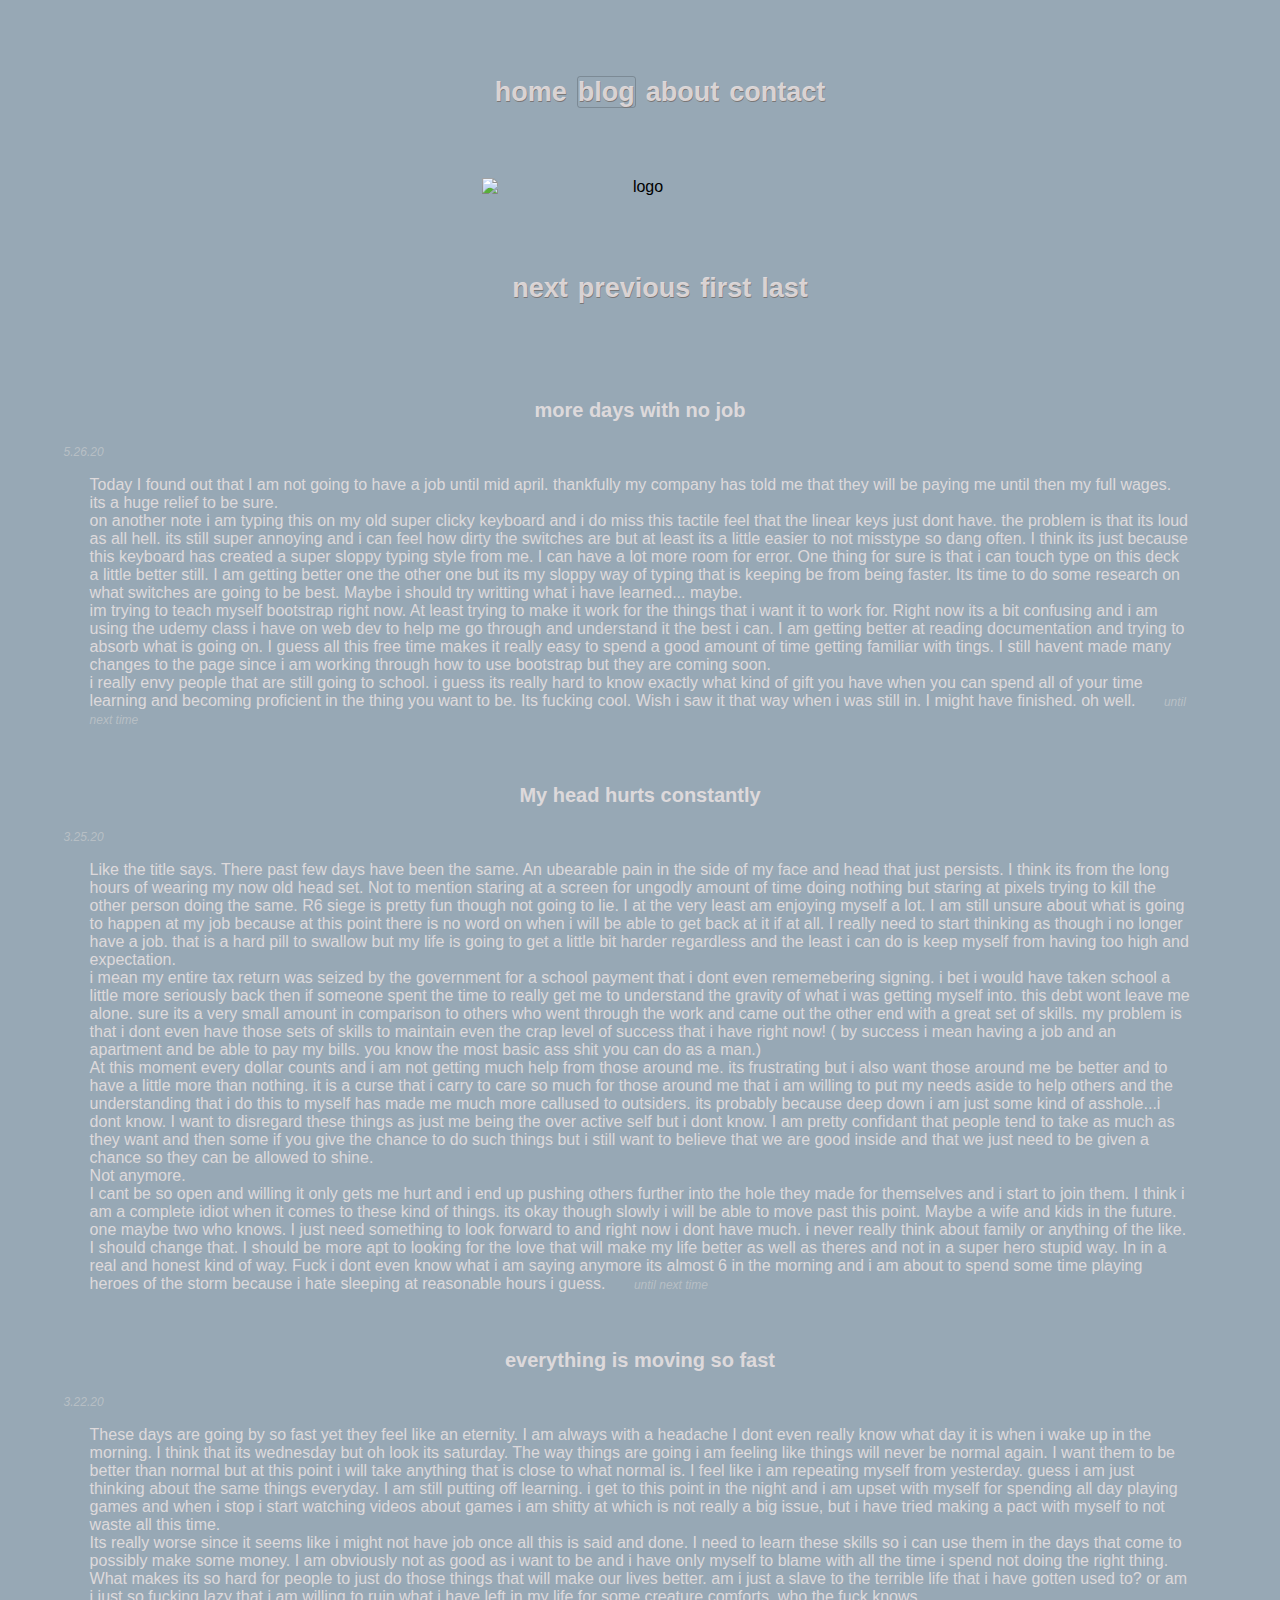
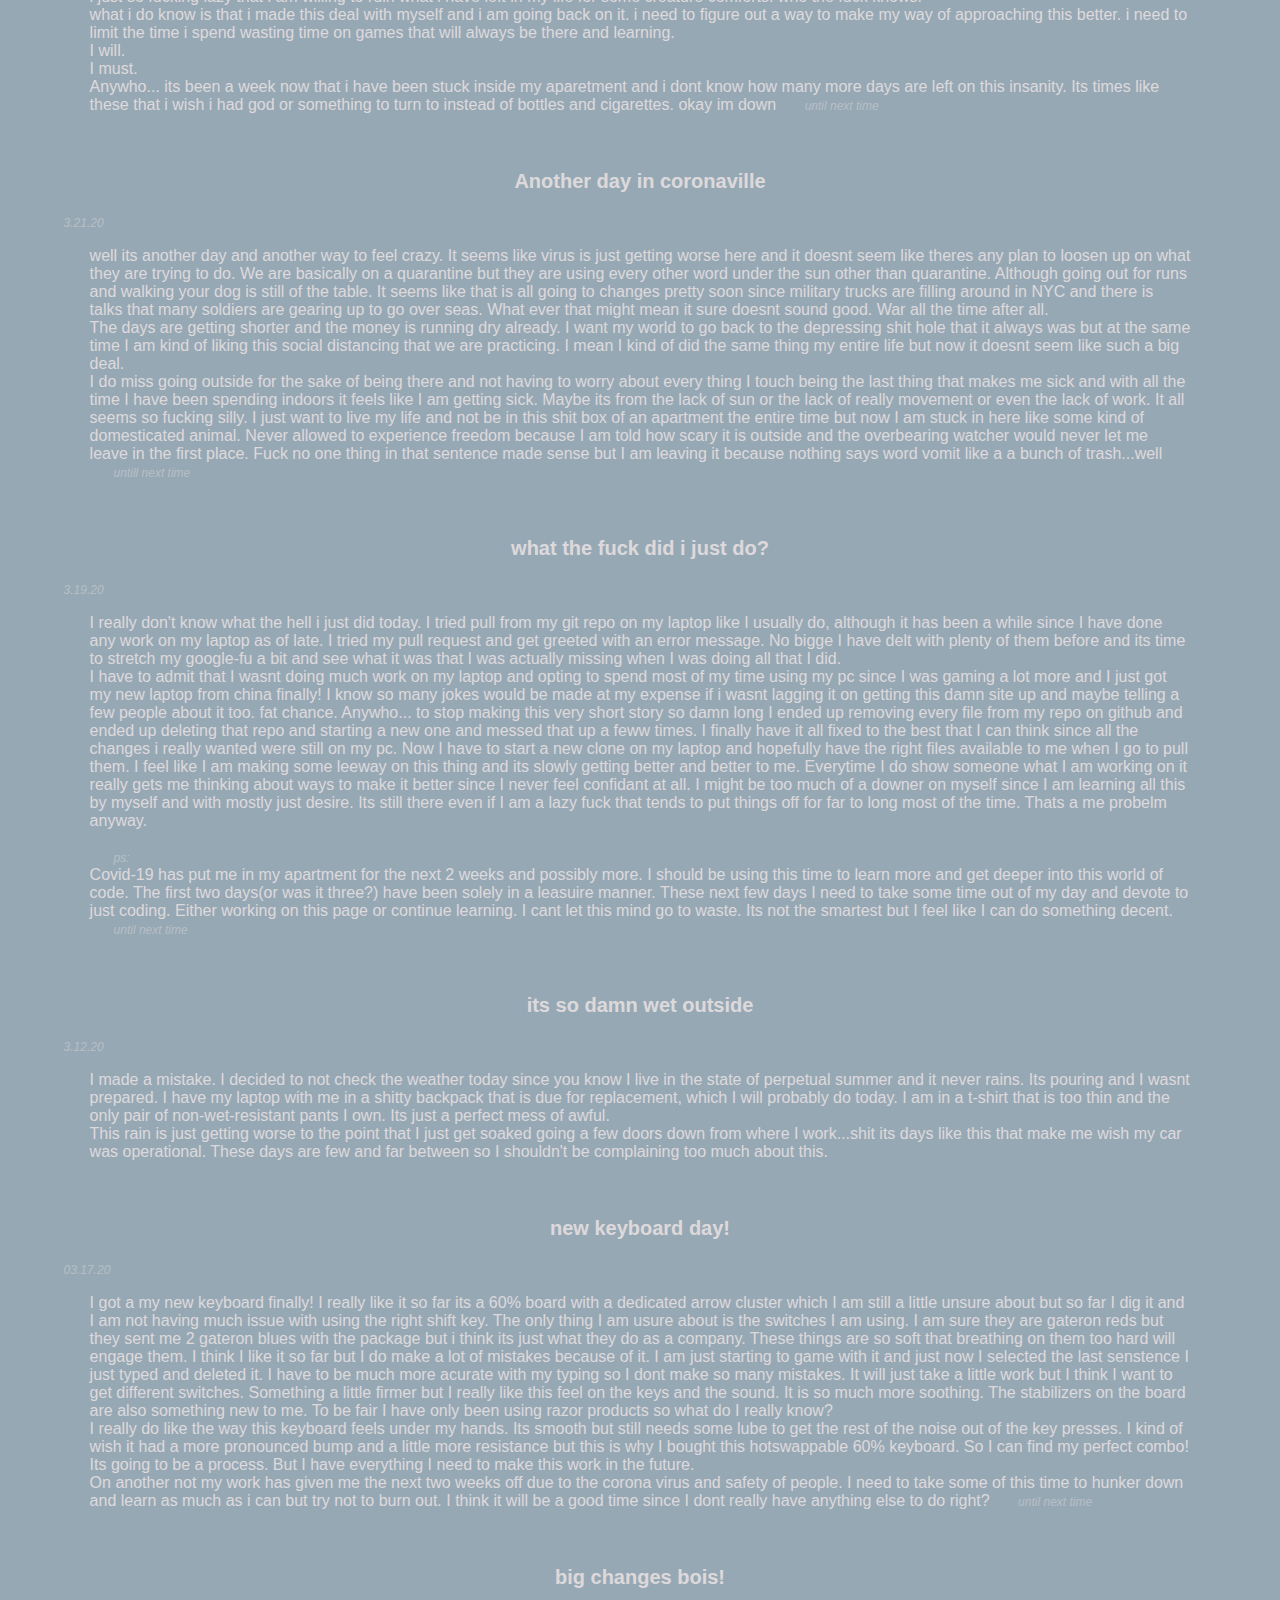
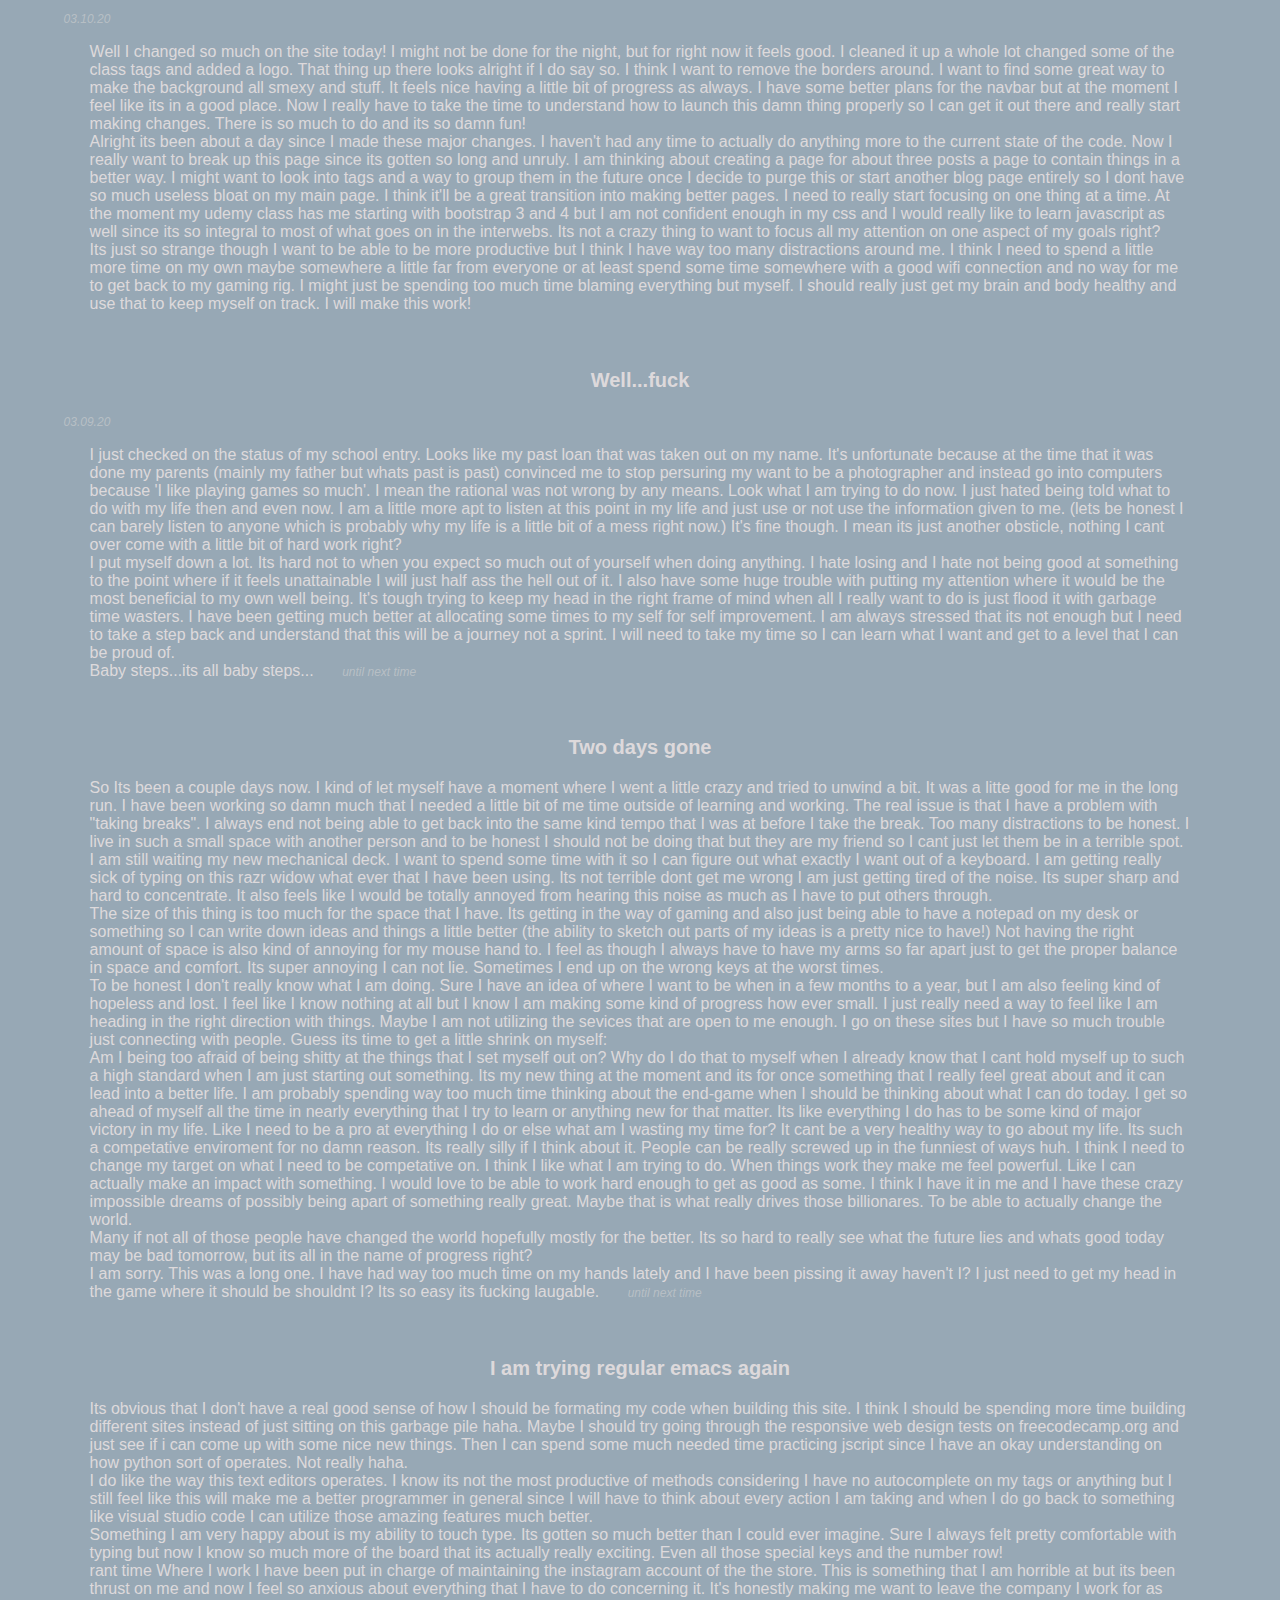
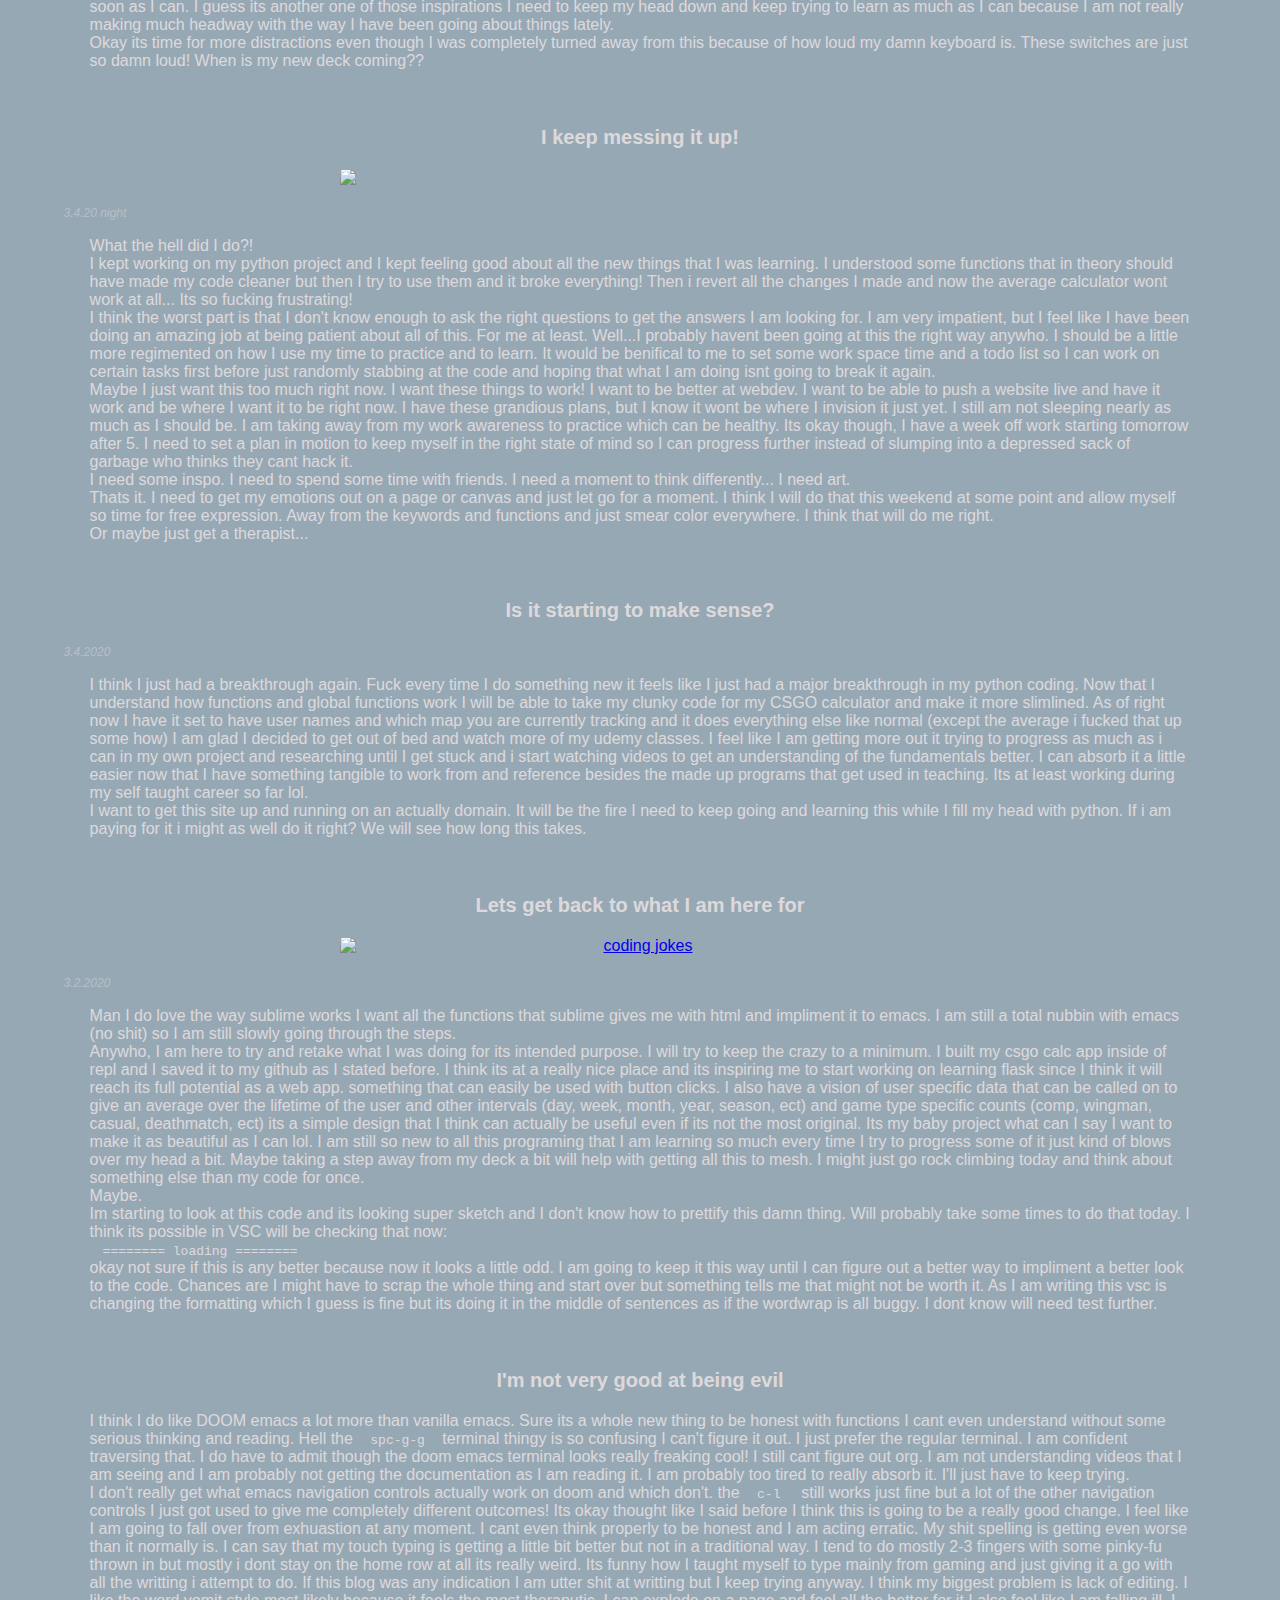
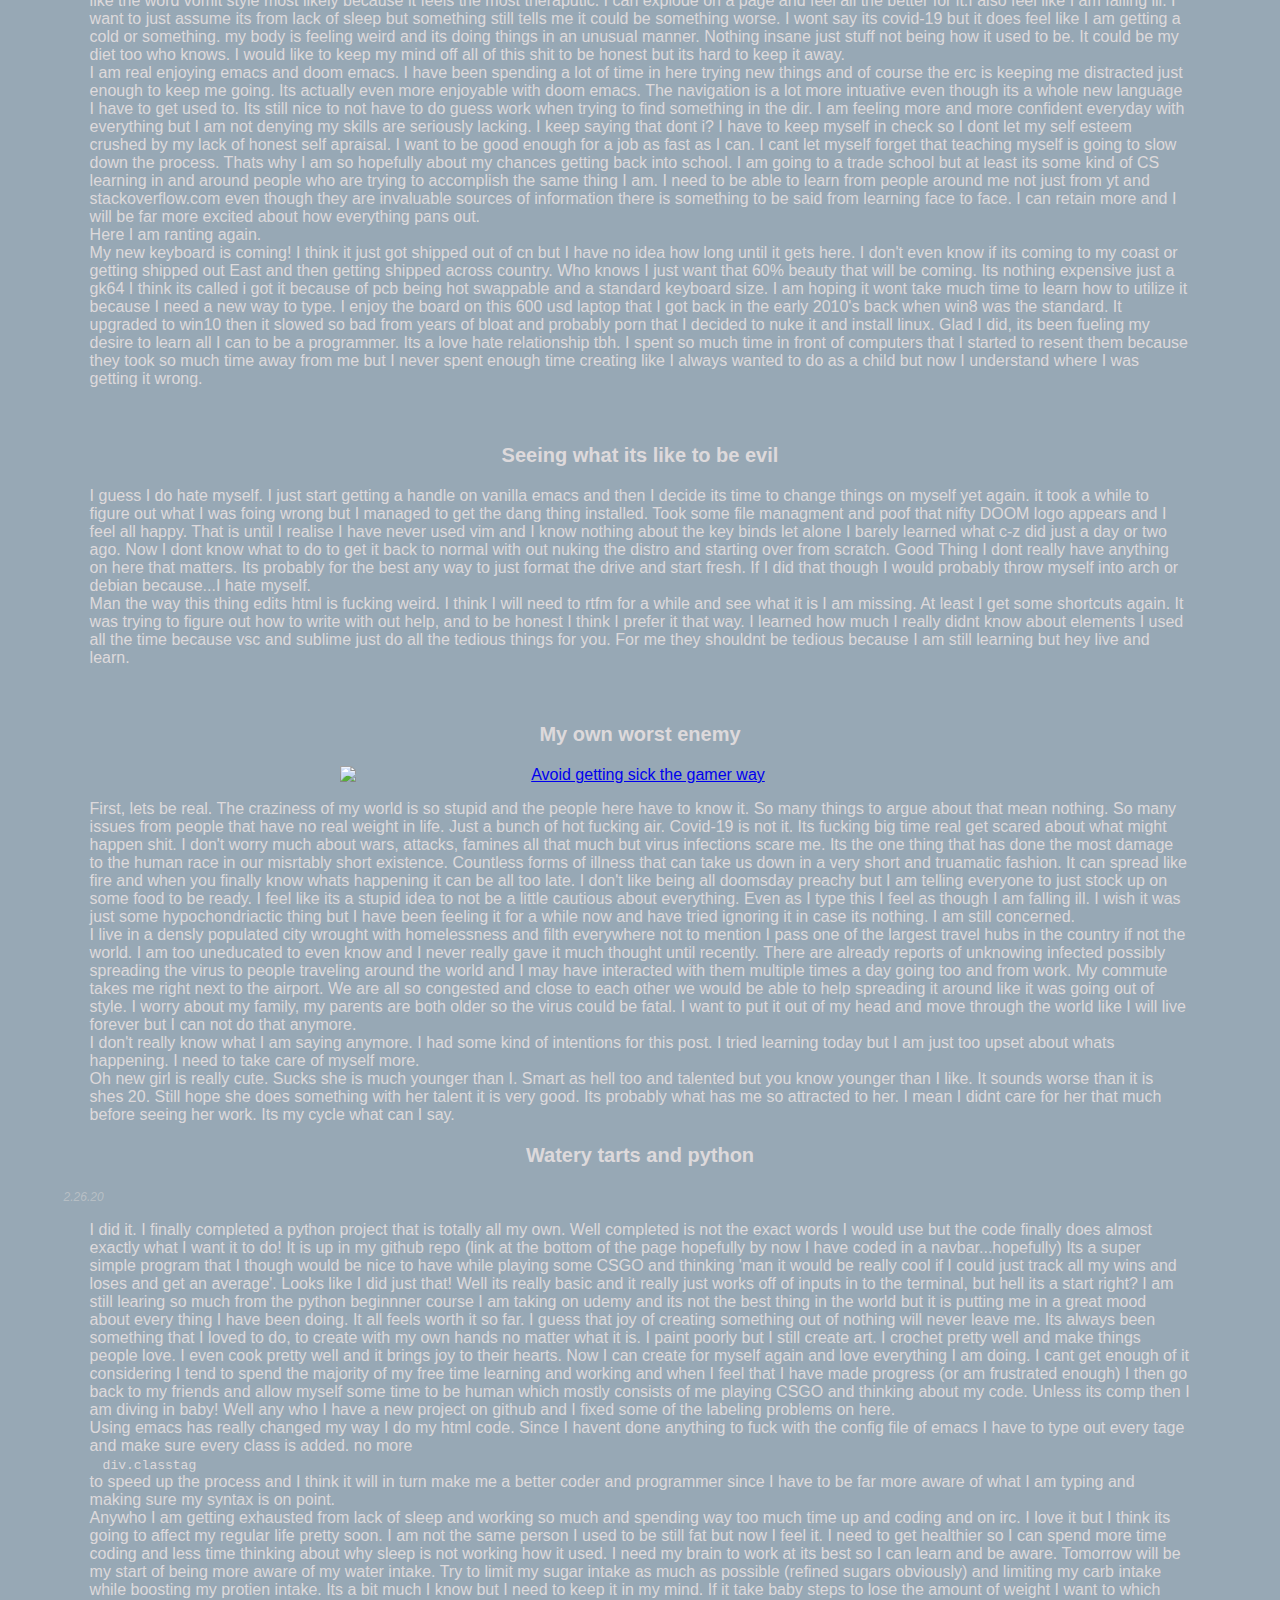
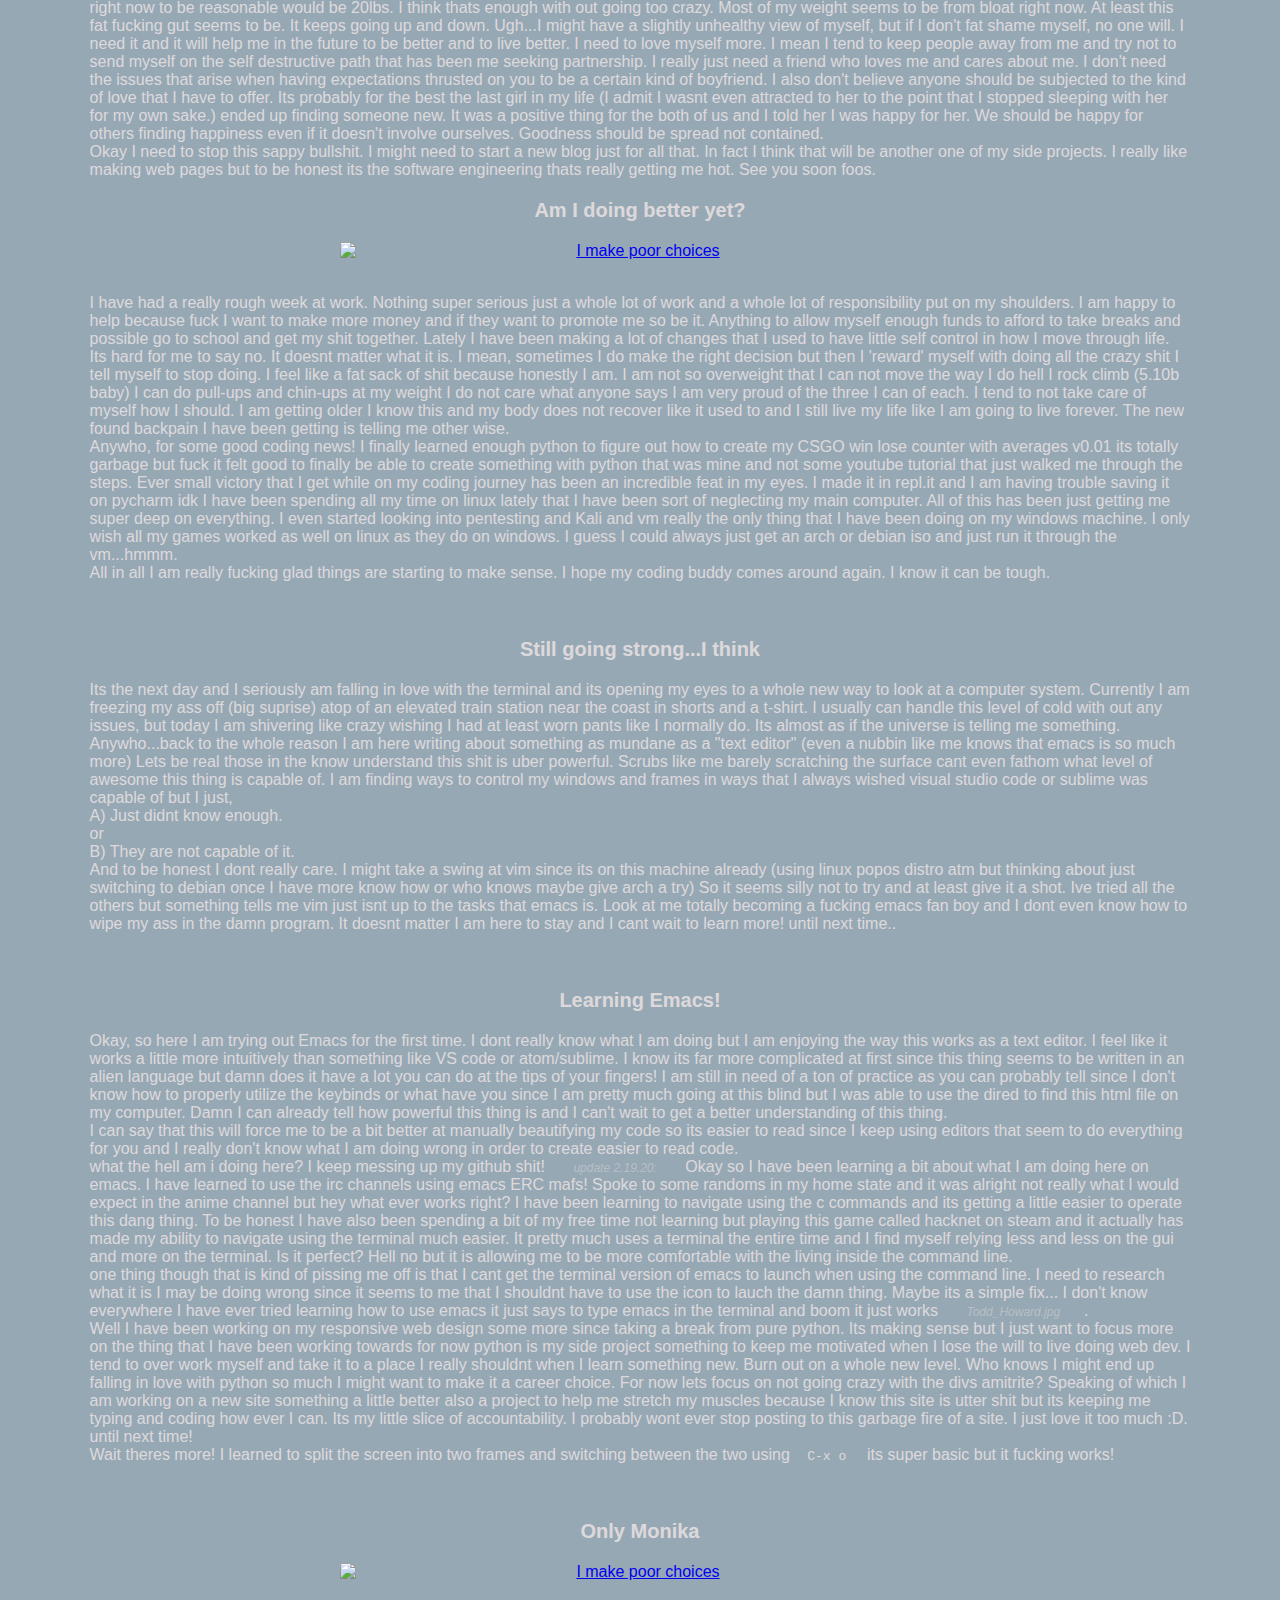
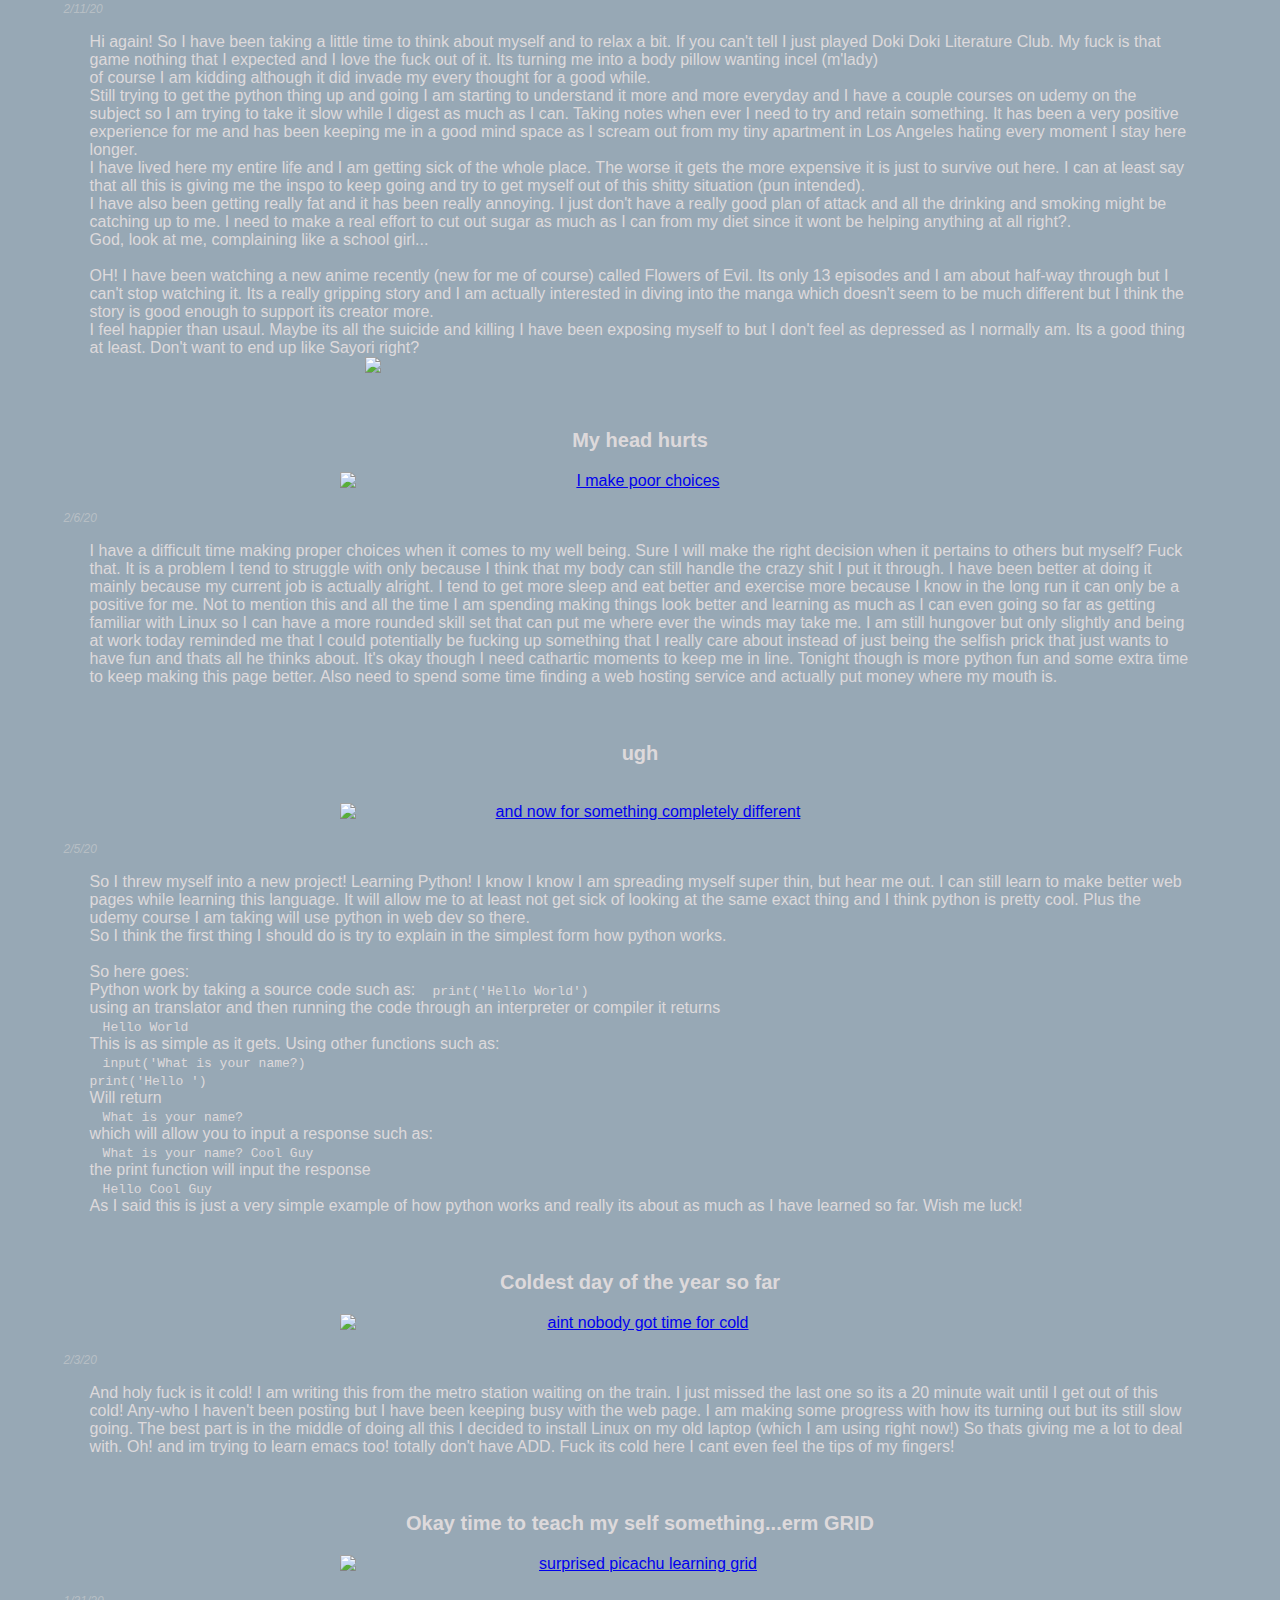
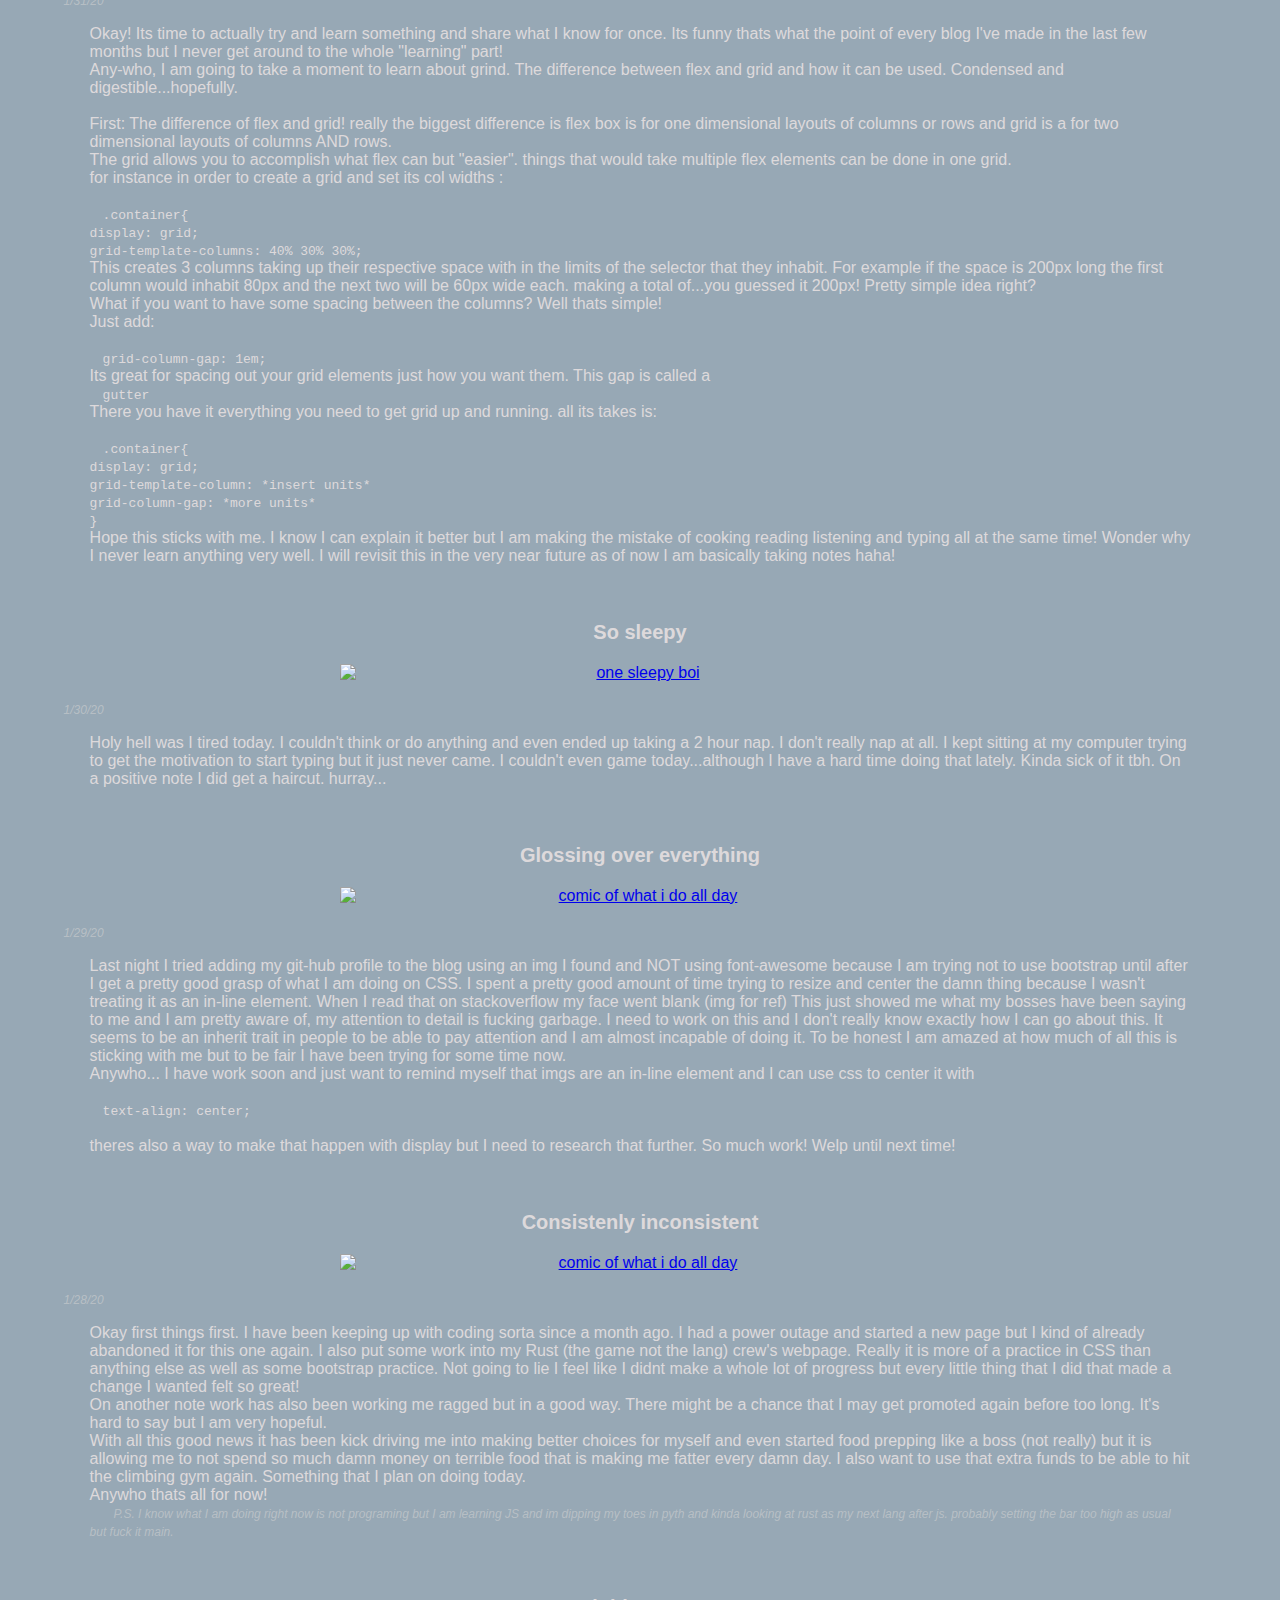
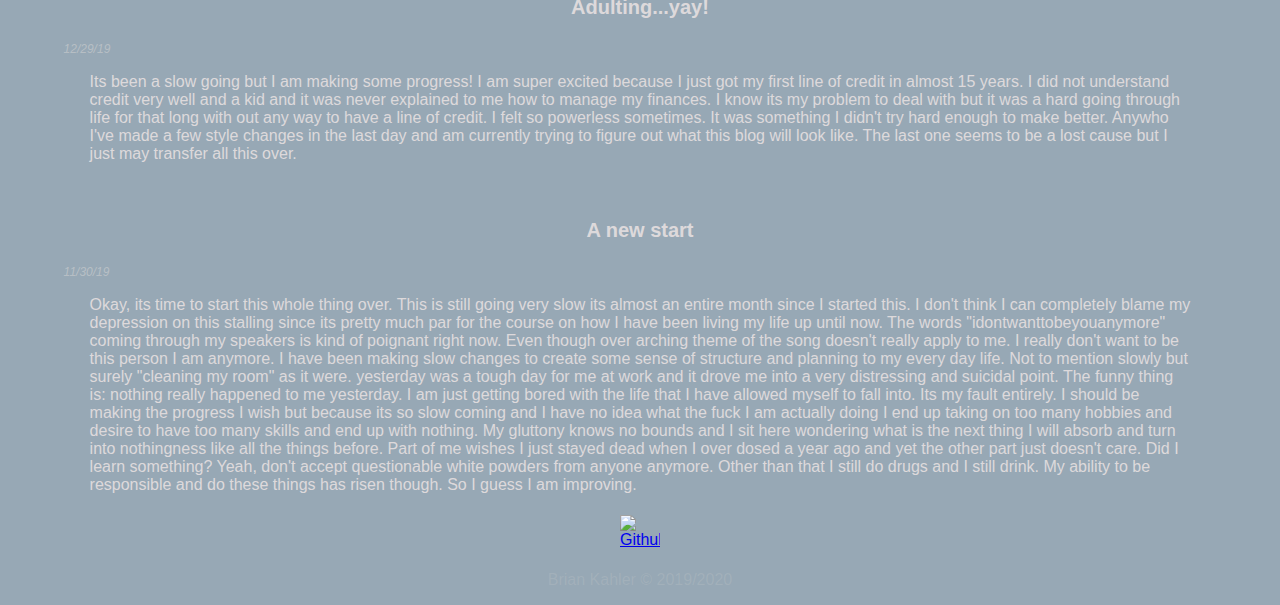
==== commit ba8d16c3: "new post" ====
--- a/index.html
+++ b/index.html
@@ -1,7 +1,6 @@
 <!DOCTYPE html>
 <html>
-
-<head>
+  <head>
     <meta charset="utf-8" />
     <meta name="viewport" content="width=device-width, intial-scale=1.0" />
     <meta name="author" content="Egregious" />
@@ -9,1126 +8,1342 @@
     <meta name="description" content="Its a blog stupid" />
     <title>iT's A bLoG sTuPiD</title>
     <link rel="stylesheet" type="text/css" href="main.css" />
-</head>
+  </head>
 
-<body>
+  <body>
     <div class="nav_bar">
-        <ul>
-            <li><a href="home_page.html" class="nav_home">home</a></li>
-            <li><a href="index.html" class="nav_blog">blog</a></li>
-            <li><a href="">about</a></li>
-            <li><a href="">contact</a></li>
-        </ul>
+      <ul>
+        <li><a href="home_page.html" class="nav_home">home</a></li>
+        <li><a href="index.html" class="nav_blog">blog</a></li>
+        <li><a href="">about</a></li>
+        <li><a href="">contact</a></li>
+      </ul>
     </div>
     <div class="logo">
-        <img src="https://i.imgur.com/cIejJF6.png" alt="logo" />
+      <img src="https://i.imgur.com/cIejJF6.png" alt="logo" />
     </div>
     <div class="nav_bar">
-        <ul>
-            <li><a href="">next</a></li>
-            <li><a href="">previous</a></li>
-            <li><a href="">first</a></li>
-            <li><a href="">last</a></li>
-        </ul>
+      <ul>
+        <li><a href="">next</a></li>
+        <li><a href="">previous</a></li>
+        <li><a href="">first</a></li>
+        <li><a href="">last</a></li>
+      </ul>
     </div>
     <div class="container">
+      <div class="article">
+        <h1 class="blogtitle">more days with no job</h1>
+        <em class="blogdate">5.26.20</em>
+        <p class="blogentry">
+          Today I found out that I am not going to have a job until mid april.
+          thankfully my company has told me that they will be paying me until
+          then my full wages. its a huge relief to be sure.
+          <br />
+          on another note i am typing this on my old super clicky keyboard and i
+          do miss this tactile feel that the linear keys just dont have. the
+          problem is that its loud as all hell. its still super annoying and i
+          can feel how dirty the switches are but at least its a little easier
+          to not misstype so dang often. I think its just because this keyboard
+          has created a super sloppy typing style from me. I can have a lot more
+          room for error. One thing for sure is that i can touch type on this
+          deck a little better still. I am getting better one the other one but
+          its my sloppy way of typing that is keeping be from being faster. Its
+          time to do some research on what switches are going to be best. Maybe
+          i should try writting what i have learned... maybe.
+          <br />
+          im trying to teach myself bootstrap right now. At least trying to make
+          it work for the things that i want it to work for. Right now its a bit
+          confusing and i am using the udemy class i have on web dev to help me
+          go through and understand it the best i can. I am getting better at
+          reading documentation and trying to absorb what is going on. I guess
+          all this free time makes it really easy to spend a good amount of time
+          getting familiar with tings. I still havent made many changes to the
+          page since i am working through how to use bootstrap but they are
+          coming soon.
+          <br />
+          i really envy people that are still going to school. i guess its
+          really hard to know exactly what kind of gift you have when you can
+          spend all of your time learning and becoming proficient in the thing
+          you want to be. Its fucking cool. Wish i saw it that way when i was
+          still in. I might have finished. oh well.
+          <em>until next time</em>
+        </p>
+      </div>
+      <div class="article">
+        <h1 class="blogtitle">My head hurts constantly</h1>
+        <em class="blogdate">3.25.20</em>
+        <p class="blogentry">
+          Like the title says. There past few days have been the same. An
+          ubearable pain in the side of my face and head that just persists. I
+          think its from the long hours of wearing my now old head set. Not to
+          mention staring at a screen for ungodly amount of time doing nothing
+          but staring at pixels trying to kill the other person doing the same.
+          R6 siege is pretty fun though not going to lie. I at the very least am
+          enjoying myself a lot. I am still unsure about what is going to happen
+          at my job because at this point there is no word on when i will be
+          able to get back at it if at all. I really need to start thinking as
+          though i no longer have a job. that is a hard pill to swallow but my
+          life is going to get a little bit harder regardless and the least i
+          can do is keep myself from having too high and expectation.
+          <br />
+          i mean my entire tax return was seized by the government for a school
+          payment that i dont even rememebering signing. i bet i would have
+          taken school a little more seriously back then if someone spent the
+          time to really get me to understand the gravity of what i was getting
+          myself into. this debt wont leave me alone. sure its a very small
+          amount in comparison to others who went through the work and came out
+          the other end with a great set of skills. my problem is that i dont
+          even have those sets of skills to maintain even the crap level of
+          success that i have right now! ( by success i mean having a job and an
+          apartment and be able to pay my bills. you know the most basic ass
+          shit you can do as a man.)
+          <br />
+          At this moment every dollar counts and i am not getting much help from
+          those around me. its frustrating but i also want those around me be
+          better and to have a little more than nothing. it is a curse that i
+          carry to care so much for those around me that i am willing to put my
+          needs aside to help others and the understanding that i do this to
+          myself has made me much more callused to outsiders. its probably
+          because deep down i am just some kind of asshole...i dont know. I want
+          to disregard these things as just me being the over active self but i
+          dont know. I am pretty confidant that people tend to take as much as
+          they want and then some if you give the chance to do such things but i
+          still want to believe that we are good inside and that we just need to
+          be given a chance so they can be allowed to shine.
+          <br />
+          Not anymore.
+          <br />
+          I cant be so open and willing it only gets me hurt and i end up
+          pushing others further into the hole they made for themselves and i
+          start to join them. I think i am a complete idiot when it comes to
+          these kind of things. its okay though slowly i will be able to move
+          past this point. Maybe a wife and kids in the future. one maybe two
+          who knows. I just need something to look forward to and right now i
+          dont have much. i never really think about family or anything of the
+          like. I should change that. I should be more apt to looking for the
+          love that will make my life better as well as theres and not in a
+          super hero stupid way. In in a real and honest kind of way. Fuck i
+          dont even know what i am saying anymore its almost 6 in the morning
+          and i am about to spend some time playing heroes of the storm because
+          i hate sleeping at reasonable hours i guess.
+          <em>until next time</em>
+        </p>
+      </div>
+      <div class="article">
+        <h1 class="blogtitle">everything is moving so fast</h1>
+        <em class="blogdate">3.22.20</em>
+        <p class="blogentry">
+          These days are going by so fast yet they feel like an eternity. I am
+          always with a headache I dont even really know what day it is when i
+          wake up in the morning. I think that its wednesday but oh look its
+          saturday. The way things are going i am feeling like things will never
+          be normal again. I want them to be better than normal but at this
+          point i will take anything that is close to what normal is. I feel
+          like i am repeating myself from yesterday. guess i am just thinking
+          about the same things everyday. I am still putting off learning. i get
+          to this point in the night and i am upset with myself for spending all
+          day playing games and when i stop i start watching videos about games
+          i am shitty at which is not really a big issue, but i have tried
+          making a pact with myself to not waste all this time.
+          <br />
+          Its really worse since it seems like i might not have job once all
+          this is said and done. I need to learn these skills so i can use them
+          in the days that come to possibly make some money. I am obviously not
+          as good as i want to be and i have only myself to blame with all the
+          time i spend not doing the right thing. What makes its so hard for
+          people to just do those things that will make our lives better. am i
+          just a slave to the terrible life that i have gotten used to? or am i
+          just so fucking lazy that i am willing to ruin what i have left in my
+          life for some creature comforts. who the fuck knows.
+          <br />
+          what i do know is that i made this deal with myself and i am going
+          back on it. i need to figure out a way to make my way of approaching
+          this better. i need to limit the time i spend wasting time on games
+          that will always be there and learning.
+          <br />
+          I will.
+          <br />
+          I must.
+          <br />
+          Anywho... its been a week now that i have been stuck inside my
+          aparetment and i dont know how many more days are left on this
+          insanity. Its times like these that i wish i had god or something to
+          turn to instead of bottles and cigarettes. okay im down
+          <em>until next time</em>
+        </p>
+      </div>
+      <div class="article">
+        <h1 class="blogtitle">Another day in coronaville</h1>
+        <em class="blogdate">3.21.20</em>
+        <p class="blogentry">
+          well its another day and another way to feel crazy. It seems like
+          virus is just getting worse here and it doesnt seem like theres any
+          plan to loosen up on what they are trying to do. We are basically on a
+          quarantine but they are using every other word under the sun other
+          than quarantine. Although going out for runs and walking your dog is
+          still of the table. It seems like that is all going to changes pretty
+          soon since military trucks are filling around in NYC and there is
+          talks that many soldiers are gearing up to go over seas. What ever
+          that might mean it sure doesnt sound good. War all the time after all.
+          <br />
+          The days are getting shorter and the money is running dry already. I
+          want my world to go back to the depressing shit hole that it always
+          was but at the same time I am kind of liking this social distancing
+          that we are practicing. I mean I kind of did the same thing my entire
+          life but now it doesnt seem like such a big deal.
+          <br />
+          I do miss going outside for the sake of being there and not having to
+          worry about every thing I touch being the last thing that makes me
+          sick and with all the time I have been spending indoors it feels like
+          I am getting sick. Maybe its from the lack of sun or the lack of
+          really movement or even the lack of work. It all seems so fucking
+          silly. I just want to live my life and not be in this shit box of an
+          apartment the entire time but now I am stuck in here like some kind of
+          domesticated animal. Never allowed to experience freedom because I am
+          told how scary it is outside and the overbearing watcher would never
+          let me leave in the first place. Fuck no one thing in that sentence
+          made sense but I am leaving it because nothing says word vomit like a
+          a bunch of trash...well <em>untill next time</em>
+        </p>
+      </div>
+      <div class="article">
+        <h1 class="blogtitle">what the fuck did i just do?</h1>
+        <em class="blogdate">3.19.20</em>
+        <p class="blogentry">
+          I really don't know what the hell i just did today. I tried pull from
+          my git repo on my laptop like I usually do, although it has been a
+          while since I have done any work on my laptop as of late. I tried my
+          pull request and get greeted with an error message. No bigge I have
+          delt with plenty of them before and its time to stretch my google-fu a
+          bit and see what it was that I was actually missing when I was doing
+          all that I did.
+          <br />
+          I have to admit that I wasnt doing much work on my laptop and opting
+          to spend most of my time using my pc since I was gaming a lot more and
+          I just got my new laptop from china finally! I know so many jokes
+          would be made at my expense if i wasnt lagging it on getting this damn
+          site up and maybe telling a few people about it too. fat chance.
+          Anywho... to stop making this very short story so damn long I ended up
+          removing every file from my repo on github and ended up deleting that
+          repo and starting a new one and messed that up a feww times. I finally
+          have it all fixed to the best that I can think since all the changes i
+          really wanted were still on my pc. Now I have to start a new clone on
+          my laptop and hopefully have the right files available to me when I go
+          to pull them. I feel like I am making some leeway on this thing and
+          its slowly getting better and better to me. Everytime I do show
+          someone what I am working on it really gets me thinking about ways to
+          make it better since I never feel confidant at all. I might be too
+          much of a downer on myself since I am learning all this by myself and
+          with mostly just desire. Its still there even if I am a lazy fuck that
+          tends to put things off for far to long most of the time. Thats a me
+          probelm anyway.
+          <br />
+          <br />
+          <em>ps:</em>
+          <br />
+          Covid-19 has put me in my apartment for the next 2 weeks and possibly
+          more. I should be using this time to learn more and get deeper into
+          this world of code. The first two days(or was it three?) have been
+          solely in a leasuire manner. These next few days I need to take some
+          time out of my day and devote to just coding. Either working on this
+          page or continue learning. I cant let this mind go to waste. Its not
+          the smartest but I feel like I can do something decent.
+          <em>until next time</em>
+        </p>
+      </div>
+      <div class="article">
+        <h1 class="blogtitle">its so damn wet outside</h1>
+        <em class="blogdate">3.12.20</em>
+        <p class="blogentry">
+          I made a mistake. I decided to not check the weather today since you
+          know I live in the state of perpetual summer and it never rains. Its
+          pouring and I wasnt prepared. I have my laptop with me in a shitty
+          backpack that is due for replacement, which I will probably do today.
+          I am in a t-shirt that is too thin and the only pair of
+          non-wet-resistant pants I own. Its just a perfect mess of awful.
+          <br />
+          This rain is just getting worse to the point that I just get soaked
+          going a few doors down from where I work...shit its days like this
+          that make me wish my car was operational. These days are few and far
+          between so I shouldn't be complaining too much about this.
+        </p>
+      </div>
+      <div class="article">
+        <h1 class="blogtitle">new keyboard day!</h1>
+        <em class="blogdate">03.17.20</em>
+        <p class="blogentry">
+          I got a my new keyboard finally! I really like it so far its a 60%
+          board with a dedicated arrow cluster which I am still a little unsure
+          about but so far I dig it and I am not having much issue with using
+          the right shift key. The only thing I am usure about is the switches I
+          am using. I am sure they are gateron reds but they sent me 2 gateron
+          blues with the package but i think its just what they do as a company.
+          These things are so soft that breathing on them too hard will engage
+          them. I think I like it so far but I do make a lot of mistakes because
+          of it. I am just starting to game with it and just now I selected the
+          last senstence I just typed and deleted it. I have to be much more
+          acurate with my typing so I dont make so many mistakes. It will just
+          take a little work but I think I want to get different switches.
+          Something a little firmer but I really like this feel on the keys and
+          the sound. It is so much more soothing. The stabilizers on the board
+          are also something new to me. To be fair I have only been using razor
+          products so what do I really know?
+          <br />
+          I really do like the way this keyboard feels under my hands. Its
+          smooth but still needs some lube to get the rest of the noise out of
+          the key presses. I kind of wish it had a more pronounced bump and a
+          little more resistance but this is why I bought this hotswappable 60%
+          keyboard. So I can find my perfect combo! Its going to be a process.
+          But I have everything I need to make this work in the future.
+          <br />
+          On another not my work has given me the next two weeks off due to the
+          corona virus and safety of people. I need to take some of this time to
+          hunker down and learn as much as i can but try not to burn out. I
+          think it will be a good time since I dont really have anything else to
+          do right? <em>until next time</em>
+        </p>
+      </div>
+
+      <div class="article">
+        <h1 class="blogtitle">big changes bois!</h1>
+        <em class="blogdate">03.10.20</em>
+        <p class="blogentry">
+          Well I changed so much on the site today! I might not be done for the
+          night, but for right now it feels good. I cleaned it up a whole lot
+          changed some of the class tags and added a logo. That thing up there
+          looks alright if I do say so. I think I want to remove the borders
+          around. I want to find some great way to make the background all smexy
+          and stuff. It feels nice having a little bit of progress as always. I
+          have some better plans for the navbar but at the moment I feel like
+          its in a good place. Now I really have to take the time to understand
+          how to launch this damn thing properly so I can get it out there and
+          really start making changes. There is so much to do and its so damn
+          fun! <br />
+          Alright its been about a day since I made these major changes. I
+          haven't had any time to actually do anything more to the current state
+          of the code. Now I really want to break up this page since its gotten
+          so long and unruly. I am thinking about creating a page for about
+          three posts a page to contain things in a better way. I might want to
+          look into tags and a way to group them in the future once I decide to
+          purge this or start another blog page entirely so I dont have so much
+          useless bloat on my main page. I think it'll be a great transition
+          into making better pages. I need to really start focusing on one thing
+          at a time. At the moment my udemy class has me starting with bootstrap
+          3 and 4 but I am not confident enough in my css and I would really
+          like to learn javascript as well since its so integral to most of what
+          goes on in the interwebs. Its not a crazy thing to want to focus all
+          my attention on one aspect of my goals right? <br />
+          Its just so strange though I want to be able to be more productive but
+          I think I have way too many distractions around me. I think I need to
+          spend a little more time on my own maybe somewhere a little far from
+          everyone or at least spend some time somewhere with a good wifi
+          connection and no way for me to get back to my gaming rig. I might
+          just be spending too much time blaming everything but myself. I should
+          really just get my brain and body healthy and use that to keep myself
+          on track. I will make this work!
+        </p>
+      </div>
+      <div class="article">
+        <h1 class="blogtitle">Well...fuck</h1>
+        <em class="blogdate">03.09.20</em>
+        <p class="blogentry">
+          I just checked on the status of my school entry. Looks like my past
+          loan that was taken out on my name. It's unfortunate because at the
+          time that it was done my parents (mainly my father but whats past is
+          past) convinced me to stop persuring my want to be a photographer and
+          instead go into computers because 'I like playing games so much'. I
+          mean the rational was not wrong by any means. Look what I am trying to
+          do now. I just hated being told what to do with my life then and even
+          now. I am a little more apt to listen at this point in my life and
+          just use or not use the information given to me. (lets be honest I can
+          barely listen to anyone which is probably why my life is a little bit
+          of a mess right now.) It's fine though. I mean its just another
+          obsticle, nothing I cant over come with a little bit of hard work
+          right? <br />
+          I put myself down a lot. Its hard not to when you expect so much out
+          of yourself when doing anything. I hate losing and I hate not being
+          good at something to the point where if it feels unattainable I will
+          just half ass the hell out of it. I also have some huge trouble with
+          putting my attention where it would be the most beneficial to my own
+          well being. It's tough trying to keep my head in the right frame of
+          mind when all I really want to do is just flood it with garbage time
+          wasters. I have been getting much better at allocating some times to
+          my self for self improvement. I am always stressed that its not enough
+          but I need to take a step back and understand that this will be a
+          journey not a sprint. I will need to take my time so I can learn what
+          I want and get to a level that I can be proud of. <br />
+          Baby steps...its all baby steps...
+          <em>until next time</em>
+        </p>
+      </div>
+      <div class="article">
+        <h1 class="blogtitle">Two days gone</h1>
+        <p class="blogentry">
+          So Its been a couple days now. I kind of let myself have a moment
+          where I went a little crazy and tried to unwind a bit. It was a litte
+          good for me in the long run. I have been working so damn much that I
+          needed a little bit of me time outside of learning and working. The
+          real issue is that I have a problem with "taking breaks". I always end
+          not being able to get back into the same kind tempo that I was at
+          before I take the break. Too many distractions to be honest. I live in
+          such a small space with another person and to be honest I should not
+          be doing that but they are my friend so I cant just let them be in a
+          terrible spot. I am still waiting my new mechanical deck. I want to
+          spend some time with it so I can figure out what exactly I want out of
+          a keyboard. I am getting really sick of typing on this razr widow what
+          ever that I have been using. Its not terrible dont get me wrong I am
+          just getting tired of the noise. Its super sharp and hard to
+          concentrate. It also feels like I would be totally annoyed from
+          hearing this noise as much as I have to put others through.
+          <br />
+          The size of this thing is too much for the space that I have. Its
+          getting in the way of gaming and also just being able to have a
+          notepad on my desk or something so I can write down ideas and things a
+          little better (the ability to sketch out parts of my ideas is a pretty
+          nice to have!) Not having the right amount of space is also kind of
+          annoying for my mouse hand to. I feel as though I always have to have
+          my arms so far apart just to get the proper balance in space and
+          comfort. Its super annoying I can not lie. Sometimes I end up on the
+          wrong keys at the worst times. <br />
+          To be honest I don't really know what I am doing. Sure I have an idea
+          of where I want to be when in a few months to a year, but I am also
+          feeling kind of hopeless and lost. I feel like I know nothing at all
+          but I know I am making some kind of progress how ever small. I just
+          really need a way to feel like I am heading in the right direction
+          with things. Maybe I am not utilizing the sevices that are open to me
+          enough. I go on these sites but I have so much trouble just connecting
+          with people. Guess its time to get a little shrink on myself: <br />
+          Am I being too afraid of being shitty at the things that I set myself
+          out on? Why do I do that to myself when I already know that I cant
+          hold myself up to such a high standard when I am just starting out
+          something. Its my new thing at the moment and its for once something
+          that I really feel great about and it can lead into a better life. I
+          am probably spending way too much time thinking about the end-game
+          when I should be thinking about what I can do today. I get so ahead of
+          myself all the time in nearly everything that I try to learn or
+          anything new for that matter. Its like everything I do has to be some
+          kind of major victory in my life. Like I need to be a pro at
+          everything I do or else what am I wasting my time for? It cant be a
+          very healthy way to go about my life. Its such a competative
+          enviroment for no damn reason. Its really silly if I think about it.
+          People can be really screwed up in the funniest of ways huh. I think I
+          need to change my target on what I need to be competative on. I think
+          I like what I am trying to do. When things work they make me feel
+          powerful. Like I can actually make an impact with something. I would
+          love to be able to work hard enough to get as good as some. I think I
+          have it in me and I have these crazy impossible dreams of possibly
+          being apart of something really great. Maybe that is what really
+          drives those billionares. To be able to actually change the world.
+          <br />
+          Many if not all of those people have changed the world hopefully
+          mostly for the better. Its so hard to really see what the future lies
+          and whats good today may be bad tomorrow, but its all in the name of
+          progress right? <br />
+          I am sorry. This was a long one. I have had way too much time on my
+          hands lately and I have been pissing it away haven't I? I just need to
+          get my head in the game where it should be shouldnt I? Its so easy its
+          fucking laugable. <em>until next time</em>
+        </p>
+      </div>
+      <div class="article">
+        <h1 class="blogtitle">I am trying regular emacs again</h1>
+        <p class="blogentry">
+          Its obvious that I don't have a real good sense of how I should be
+          formating my code when building this site. I think I should be
+          spending more time building different sites instead of just sitting on
+          this garbage pile haha. Maybe I should try going through the
+          responsive web design tests on freecodecamp.org and just see if i can
+          come up with some nice new things. Then I can spend some much needed
+          time practicing jscript since I have an okay understanding on how
+          python sort of operates. Not really haha. <br />
+          I do like the way this text editors operates. I know its not the most
+          productive of methods considering I have no autocomplete on my tags or
+          anything but I still feel like this will make me a better programmer
+          in general since I will have to think about every action I am taking
+          and when I do go back to something like visual studio code I can
+          utilize those amazing features much better. <br />
+          Something I am very happy about is my ability to touch type. Its
+          gotten so much better than I could ever imagine. Sure I always felt
+          pretty comfortable with typing but now I know so much more of the
+          board that its actually really exciting. Even all those special keys
+          and the number row! <br />
+          <span class="rant">rant time</span> Where I work I have been put in
+          charge of maintaining the instagram account of the the store. This is
+          something that I am horrible at but its been thrust on me and now I
+          feel so anxious about everything that I have to do concerning it. It's
+          honestly making me want to leave the company I work for as soon as I
+          can. I guess its another one of those inspirations I need to keep my
+          head down and keep trying to learn as much as I can because I am not
+          really making much headway with the way I have been going about things
+          lately. <br />
+          Okay its time for more distractions even though I was completely
+          turned away from this because of how loud my damn keyboard is. These
+          switches are just so damn loud! When is my new deck coming??
+        </p>
+      </div>
+      <div class="article">
+        <h1 class="blogtitle">I keep messing it up!</h1>
+        <a
+          href="https://code-love.com/wp-content/uploads/2019/03/download.jpeg"
+          target="__blank"
+          ><img
+            src="https://code-love.com/wp-content/uploads/2019/03/download.jpeg"
+        /></a>
+        <br />
+        <em class="blogdate">3.4.20 <span class="date_span">night</span></em>
+        <p class="blogentry">
+          What the hell did I do?! <br />
+          I kept working on my python project and I kept feeling good about all
+          the new things that I was learning. I understood some functions that
+          in theory should have made my code cleaner but then I try to use them
+          and it broke everything! Then i revert all the changes I made and now
+          the average calculator wont work at all... Its so fucking frustrating!
+          <br />
+          I think the worst part is that I don't know enough to ask the right
+          questions to get the answers I am looking for. I am very impatient,
+          but I feel like I have been doing an amazing job at being patient
+          about all of this. For me at least. Well...I probably havent been
+          going at this the right way anywho. I should be a little more
+          regimented on how I use my time to practice and to learn. It would be
+          benifical to me to set some work space time and a todo list so I can
+          work on certain tasks first before just randomly stabbing at the code
+          and hoping that what I am doing isnt going to break it again. <br />
+          Maybe I just want this too much right now. I want these things to
+          work! I want to be better at webdev. I want to be able to push a
+          website live and have it work and be where I want it to be right now.
+          I have these grandious plans, but I know it wont be where I invision
+          it just yet. I still am not sleeping nearly as much as I should be. I
+          am taking away from my work awareness to practice which can be
+          healthy. Its okay though, I have a week off work starting tomorrow
+          after 5. I need to set a plan in motion to keep myself in the right
+          state of mind so I can progress further instead of slumping into a
+          depressed sack of garbage who thinks they cant hack it. <br />
+          I need some inspo. I need to spend some time with friends. I need a
+          moment to think differently... I need art. <br />
+          Thats it. I need to get my emotions out on a page or canvas and just
+          let go for a moment. I think I will do that this weekend at some point
+          and allow myself so time for free expression. Away from the keywords
+          and functions and just smear color everywhere. I think that will do me
+          right. <br />
+          Or maybe just get a therapist...
+        </p>
+      </div>
+      <div class="article">
+        <h1 class="blogtitle">Is it starting to make sense?</h1>
+        <em class="blogdate">3.4.2020</em>
+        <p class="blogentry">
+          I think I just had a breakthrough again. Fuck every time I do
+          something new it feels like I just had a major breakthrough in my
+          python coding. Now that I understand how functions and global
+          functions work I will be able to take my clunky code for my CSGO
+          calculator and make it more slimlined. As of right now I have it set
+          to have user names and which map you are currently tracking and it
+          does everything else like normal (except the average i fucked that up
+          some how) I am glad I decided to get out of bed and watch more of my
+          udemy classes. I feel like I am getting more out it trying to progress
+          as much as i can in my own project and researching until I get stuck
+          and i start watching videos to get an understanding of the
+          fundamentals better. I can absorb it a little easier now that I have
+          something tangible to work from and reference besides the made up
+          programs that get used in teaching. Its at least working during my
+          self taught career so far lol.
+          <br />
+          I want to get this site up and running on an actually domain. It will
+          be the fire I need to keep going and learning this while I fill my
+          head with python. If i am paying for it i might as well do it right?
+          We will see how long this takes.
+        </p>
+      </div>
+      <div class="article">
+        <h1 class="blogtitle">Lets get back to what I am here for</h1>
+        <a
+          href="https://i.pinimg.com/736x/45/7a/af/457aaf98820f3579d65324116fe2aa61.jpg"
+          target="_blank"
+          ><img
+            src="https://i.pinimg.com/736x/45/7a/af/457aaf98820f3579d65324116fe2aa61.jpg"
+            alt="coding jokes"
+        /></a>
+        <br />
+        <em class="blogdate">3.2.2020</em>
+        <p class="blogentry">
+          Man I do love the way sublime works I want all the functions that
+          sublime gives me with html and impliment it to emacs. I am still a
+          total nubbin with emacs (no shit) so I am still slowly going through
+          the steps. <br />
+          Anywho, I am here to try and retake what I was doing for its intended
+          purpose. I will try to keep the crazy to a minimum. I built my csgo
+          calc app inside of repl and I saved it to my github as I stated
+          before. I think its at a really nice place and its inspiring me to
+          start working on learning flask since I think it will reach its full
+          potential as a web app. something that can easily be used with button
+          clicks. I also have a vision of user specific data that can be called
+          on to give an average over the lifetime of the user and other
+          intervals (day, week, month, year, season, ect) and game type specific
+          counts (comp, wingman, casual, deathmatch, ect) its a simple design
+          that I think can actually be useful even if its not the most original.
+          Its my baby project what can I say I want to make it as beautiful as I
+          can lol. I am still so new to all this programing that I am learning
+          so much every time I try to progress some of it just kind of blows
+          over my head a bit. Maybe taking a step away from my deck a bit will
+          help with getting all this to mesh. I might just go rock climbing
+          today and think about something else than my code for once. <br />
+          Maybe. <br />
+          Im starting to look at this code and its looking super sketch and I
+          don't know how to prettify this damn thing. Will probably take some
+          times to do that today. I think its possible in VSC will be checking
+          that now:
+          <br />
+          <code>======== loading ========</code>
+          <br />
+          okay not sure if this is any better because now it looks a little odd.
+          I am going to keep it this way until I can figure out a better way to
+          impliment a better look to the code. Chances are I might have to scrap
+          the whole thing and start over but something tells me that might not
+          be worth it. As I am writing this vsc is changing the formatting which
+          I guess is fine but its doing it in the middle of sentences as if the
+          wordwrap is all buggy. I dont know will need test further.
+        </p>
+      </div>
+      <div class="article ">
+        <h1 class="blogtitle">I'm not very good at being evil</h1>
+        <p class="blogentry">
+          I think I do like DOOM emacs a lot more than vanilla emacs. Sure its a
+          whole new thing to be honest with functions I cant even understand
+          without some serious thinking and reading. Hell the
+          <code>spc-g-g</code> terminal thingy is so confusing I can't figure it
+          out. I just prefer the regular terminal. I am confident traversing
+          that. I do have to admit though the doom emacs terminal looks really
+          freaking cool! I still cant figure out org. I am not understanding
+          videos that I am seeing and I am probably not getting the
+          documentation as I am reading it. I am probably too tired to really
+          absorb it. I'll just have to keep trying. <br />
+          I don't really get what emacs navigation controls actually work on
+          doom and which don't. the
+          <code> c-l </code>still works just fine but a lot of the other
+          navigation controls I just got used to give me completely different
+          outcomes! Its okay thought like I said before I think this is going to
+          be a really good change. I feel like I am going to fall over from
+          exhuastion at any moment. I cant even think properly to be honest and
+          I am acting erratic. My shit spelling is getting even worse than it
+          normally is. I can say that my touch typing is getting a little bit
+          better but not in a traditional way. I tend to do mostly 2-3 fingers
+          with some pinky-fu thrown in but mostly i dont stay on the home row at
+          all its really weird. Its funny how I taught myself to type mainly
+          from gaming and just giving it a go with all the writting i attempt to
+          do. If this blog was any indication I am utter shit at writting but I
+          keep trying anyway. I think my biggest problem is lack of editing. I
+          like the word vomit style most likely because it feels the most
+          theraputic. I can explode on a page and feel all the better for it.I
+          also feel like I am falling ill. I want to just assume its from lack
+          of sleep but something still tells me it could be something worse. I
+          wont say its covid-19 but it does feel like I am getting a cold or
+          something. my body is feeling weird and its doing things in an unusual
+          manner. Nothing insane just stuff not being how it used to be. It
+          could be my diet too who knows. I would like to keep my mind off all
+          of this shit to be honest but its hard to keep it away. <br />
+          I am real enjoying emacs and doom emacs. I have been spending a lot of
+          time in here trying new things and of course the erc is keeping me
+          distracted just enough to keep me going. Its actually even more
+          enjoyable with doom emacs. The navigation is a lot more intuative even
+          though its a whole new language I have to get used to. Its still nice
+          to not have to do guess work when trying to find something in the dir.
+          I am feeling more and more confident everyday with everything but I am
+          not denying my skills are seriously lacking. I keep saying that dont
+          i? I have to keep myself in check so I dont let my self esteem crushed
+          by my lack of honest self apraisal. I want to be good enough for a job
+          as fast as I can. I cant let myself forget that teaching myself is
+          going to slow down the process. Thats why I am so hopefully about my
+          chances getting back into school. I am going to a trade school but at
+          least its some kind of CS learning in and around people who are trying
+          to accomplish the same thing I am. I need to be able to learn from
+          people around me not just from yt and stackoverflow.com even though
+          they are invaluable sources of information there is something to be
+          said from learning face to face. I can retain more and I will be far
+          more excited about how everything pans out. <br />
+          Here I am ranting again. <br />
+          My new keyboard is coming! I think it just got shipped out of cn but I
+          have no idea how long until it gets here. I don't even know if its
+          coming to my coast or getting shipped out East and then getting
+          shipped across country. Who knows I just want that 60% beauty that
+          will be coming. Its nothing expensive just a gk64 I think its called i
+          got it because of pcb being hot swappable and a standard keyboard
+          size. I am hoping it wont take much time to learn how to utilize it
+          because I need a new way to type. I enjoy the board on this 600 usd
+          laptop that I got back in the early 2010's back when win8 was the
+          standard. It upgraded to win10 then it slowed so bad from years of
+          bloat and probably porn that I decided to nuke it and install linux.
+          Glad I did, its been fueling my desire to learn all I can to be a
+          programmer. Its a love hate relationship tbh. I spent so much time in
+          front of computers that I started to resent them because they took so
+          much time away from me but I never spent enough time creating like I
+          always wanted to do as a child but now I understand where I was
+          getting it wrong.
+        </p>
+      </div>
+      <div class="article">
+        <h1 class="blogtitle">Seeing what its like to be evil</h1>
+        <div class="blogentry">
+          <p>
+            I guess I do hate myself. I just start getting a handle on vanilla
+            emacs and then I decide its time to change things on myself yet
+            again. it took a while to figure out what I was foing wrong but I
+            managed to get the dang thing installed. Took some file managment
+            and poof that nifty DOOM logo appears and I feel all happy. That is
+            until I realise I have never used vim and I know nothing about the
+            key binds let alone I barely learned what c-z did just a day or two
+            ago. Now I dont know what to do to get it back to normal with out
+            nuking the distro and starting over from scratch. Good Thing I dont
+            really have anything on here that matters. Its probably for the best
+            any way to just format the drive and start fresh. If I did that
+            though I would probably throw myself into arch or debian because...I
+            hate myself. <br />
+            Man the way this thing edits html is fucking weird. I think I will
+            need to rtfm for a while and see what it is I am missing. At least I
+            get some shortcuts again. It was trying to figure out how to write
+            with out help, and to be honest I think I prefer it that way. I
+            learned how much I really didnt know about elements I used all the
+            time because vsc and sublime just do all the tedious things for you.
+            For me they shouldnt be tedious because I am still learning but hey
+            live and learn.
+          </p>
+        </div>
+      </div>
+      <div class="article">
+        <h1 class="blogtitle">My own worst enemy</h1>
+        <a
+          href="https://i.kym-cdn.com/photos/images/newsfeed/001/715/695/c6a.jpg "
+          target="_blank"
+        >
+          <img
+            src="https://i.kym-cdn.com/photos/images/newsfeed/001/715/695/c6a.jpg"
+            alt="Avoid getting sick the gamer way "
+        /></a>
+        <p class="blogentry">
+          First, lets be real. The craziness of my world is so stupid and the
+          people here have to know it. So many things to argue about that mean
+          nothing. So many issues from people that have no real weight in life.
+          Just a bunch of hot fucking air. Covid-19 is not it. Its fucking big
+          time real get scared about what might happen shit. I don't worry much
+          about wars, attacks, famines all that much but virus infections scare
+          me. Its the one thing that has done the most damage to the human race
+          in our misrtably short existence. Countless forms of illness that can
+          take us down in a very short and truamatic fashion. It can spread like
+          fire and when you finally know whats happening it can be all too late.
+          I don't like being all doomsday preachy but I am telling everyone to
+          just stock up on some food to be ready. I feel like its a stupid idea
+          to not be a little cautious about everything. Even as I type this I
+          feel as though I am falling ill. I wish it was just some
+          hypochondriactic thing but I have been feeling it for a while now and
+          have tried ignoring it in case its nothing. I am still concerned.
+          <br />
+          I live in a densly populated city wrought with homelessness and filth
+          everywhere not to mention I pass one of the largest travel hubs in the
+          country if not the world. I am too uneducated to even know and I never
+          really gave it much thought until recently. There are already reports
+          of unknowing infected possibly spreading the virus to people traveling
+          around the world and I may have interacted with them multiple times a
+          day going too and from work. My commute takes me right next to the
+          airport. We are all so congested and close to each other we would be
+          able to help spreading it around like it was going out of style. I
+          worry about my family, my parents are both older so the virus could be
+          fatal. I want to put it out of my head and move through the world like
+          I will live forever but I can not do that anymore. <br />
+          I don't really know what I am saying anymore. I had some kind of
+          intentions for this post. I tried learning today but I am just too
+          upset about whats happening. I need to take care of myself more.
+          <br />
+          Oh new girl is really cute. Sucks she is much younger than I. Smart as
+          hell too and talented but you know younger than I like. It sounds
+          worse than it is shes 20. Still hope she does something with her
+          talent it is very good. Its probably what has me so attracted to her.
+          I mean I didnt care for her that much before seeing her work. Its my
+          cycle what can I say.
+        </p>
         <div class="article">
-            <h1 class="blogtitle">My head hurts constantly</h1>
-            <em class="blogdate">3.25.20</em>
-            <p class="blogentry">
-                Like the title says. There past few days have been the same. An ubearable pain in the side of my face and head that just persists. I think its from the long hours of wearing my now old head set. Not to mention staring at a screen for ungodly amount of time doing nothing but staring at pixels trying to kill the other person doing the same. R6 siege is pretty fun though not going to lie. I at the very least am enjoying myself a lot. I am still unsure about what is going to happen at my job because at this point there is no word on when i will be able to get back at it if at all. I really need to start thinking as though i no longer have a job. that is a hard pill to swallow but my life is going to get a little bit harder regardless and the least i can do is keep myself from having too high and expectation.
-                <br>
-                i mean my entire tax return was seized by the government for a school payment that i dont even rememebering signing. i bet i would have taken school a little more seriously back then if someone spent the time to really get me to understand the gravity of what i was getting myself into. this debt wont leave me alone. sure its a very small amount in comparison to others who went through the work and came out the other end with a great set of skills. my problem is that i dont even have those sets of skills to maintain even the crap level of success that i have right now! ( by success i mean having a job and an apartment and be able to pay my bills. you know the most basic ass shit you can do as a man.)
-                <br>
-                At this moment every dollar counts and i am not getting much help from those around me. its frustrating but i also want those around me be better and to have a little more than nothing. it is a curse that i carry to care so much for those around me that i am willing to put my needs aside to help others and the understanding that i do this to myself has made me much more callused to outsiders. its probably because deep down i am just some kind of asshole...i dont know. I want to disregard these things as just me being the over active self but i dont know. I am pretty confidant that people tend to take as much as they want and then some if you give the chance to do such things but i still want to believe that we are good inside and that we just need to be given a chance so they can be allowed to shine.
-                <br>
-                Not anymore.
-                <br>
-                I cant be so open and willing it only gets me hurt and i end up pushing others further into the hole they made for themselves and i start to join them. I think i am a complete idiot when it comes to these kind of things. its okay though slowly i will be able to move past this point. Maybe a wife and kids in the future. one maybe two who knows. I just need something to look forward to and right now i dont have much. i never really think about family or anything of the like. I should change that. I should be more apt to looking for the love that will make my life better as well as theres and not in a super hero stupid way. In in a real and honest kind of way. Fuck i dont even know what i am saying anymore its almost 6 in the morning and i am about to spend some time playing heroes of the storm because i hate sleeping at reasonable hours i guess.
-                <em>until next time</em>
-            </p>
+          <h1 class="blogtitle">Watery tarts and python</h1>
+          <!-- add an img -->
+          <em>2.26.20</em>
+          <p class="blogentry">
+            I did it. I finally completed a python project that is totally all
+            my own. Well completed is not the exact words I would use but the
+            code finally does almost exactly what I want it to do! It is up in
+            my github repo (link at the bottom of the page hopefully by now I
+            have coded in a navbar...hopefully) Its a super simple program that
+            I though would be nice to have while playing some CSGO and thinking
+            'man it would be really cool if I could just track all my wins and
+            loses and get an average'. Looks like I did just that! Well its
+            really basic and it really just works off of inputs in to the
+            terminal, but hell its a start right? I am still learing so much
+            from the python beginnner course I am taking on udemy and its not
+            the best thing in the world but it is putting me in a great mood
+            about every thing I have been doing. It all feels worth it so far. I
+            guess that joy of creating something out of nothing will never leave
+            me. Its always been something that I loved to do, to create with my
+            own hands no matter what it is. I paint poorly but I still create
+            art. I crochet pretty well and make things people love. I even cook
+            pretty well and it brings joy to their hearts. Now I can create for
+            myself again and love everything I am doing. I cant get enough of it
+            considering I tend to spend the majority of my free time learning
+            and working and when I feel that I have made progress (or am
+            frustrated enough) I then go back to my friends and allow myself
+            some time to be human which mostly consists of me playing CSGO and
+            thinking about my code. Unless its comp then I am diving in baby!
+            Well any who I have a new project on github and I fixed some of the
+            labeling problems on here. <br />
+            Using emacs has really changed my way I do my html code. Since I
+            havent done anything to fuck with the config file of emacs I have to
+            type out every tage and make sure every class is added. no more
+            <br />
+            <code>div.classtag</code> <br />
+            to speed up the process and I think it will in turn make me a better
+            coder and programmer since I have to be far more aware of what I am
+            typing and making sure my syntax is on point. <br />
+            Anywho I am getting exhausted from lack of sleep and working so much
+            and spending way too much time up and coding and on irc. I love it
+            but I think its going to affect my regular life pretty soon. I am
+            not the same person I used to be still fat but now I feel it. I need
+            to get healthier so I can spend more time coding and less time
+            thinking about why sleep is not working how it used. I need my brain
+            to work at its best so I can learn and be aware. Tomorrow will be my
+            start of being more aware of my water intake. Try to limit my sugar
+            intake as much as possible (refined sugars obviously) and limiting
+            my carb intake while boosting my protien intake. Its a bit much I
+            know but I need to keep it in my mind. If it take baby steps to lose
+            the amount of weight I want to which right now to be reasonable
+            would be 20lbs. I think thats enough with out going too crazy. Most
+            of my weight seems to be from bloat right now. At least this fat
+            fucking gut seems to be. It keeps going up and down. Ugh...I might
+            have a slightly unhealthy view of myself, but if I don't fat shame
+            myself, no one will. I need it and it will help me in the future to
+            be better and to live better. I need to love myself more. I mean I
+            tend to keep people away from me and try not to send myself on the
+            self destructive path that has been me seeking partnership. I really
+            just need a friend who loves me and cares about me. I don't need the
+            issues that arise when having expectations thrusted on you to be a
+            certain kind of boyfriend. I also don't believe anyone should be
+            subjected to the kind of love that I have to offer. Its probably for
+            the best the last girl in my life (I admit I wasnt even attracted to
+            her to the point that I stopped sleeping with her for my own sake.)
+            ended up finding someone new. It was a positive thing for the both
+            of us and I told her I was happy for her. We should be happy for
+            others finding happiness even if it doesn't involve ourselves.
+            Goodness should be spread not contained. <br />
+            Okay I need to stop this sappy bullshit. I might need to start a new
+            blog just for all that. In fact I think that will be another one of
+            my side projects. I really like making web pages but to be honest
+            its the software engineering thats really getting me hot. See you
+            soon foos.
+          </p>
         </div>
-        <div class="article">
-            <h1 class="blogtitle">everything is moving so fast</h1>
-            <em class="blogdate">3.22.20</em>
-            <p class="blogentry">
-                These days are going by so fast yet they feel like an eternity. I am always with a headache I dont even really know what day it is when i wake up in the morning. I think that its wednesday but oh look its saturday. The way things are going i am feeling like things will never be normal again. I want them to be better than normal but at this point i will take anything that is close to what normal is. I feel like i am repeating myself from yesterday. guess i am just thinking about the same things everyday. I am still putting off learning. i get to this point in the night and i am upset with myself for spending all day playing games and when i stop i start watching videos about games i am shitty at which is not really a big issue, but i have tried making a pact with myself to not waste all this time. 
-                <br>
-                Its really worse since it seems like i might not have job once all this is said and done. I need to learn these skills so i can use them in the days that come to possibly make some money. I am obviously not as good as i want to be and i have only myself to blame with all the time i spend not doing the right thing. What makes its so hard for people to just do those things that will make our lives better. am i just a slave to the terrible life that i have gotten used to? or am i just so fucking lazy that i am willing to ruin what i have left in my life for some creature comforts. who the fuck knows.
-                <br>
-                what i do know is that i made this deal with myself and i am going back on it. i need to figure out a way to make my way of approaching this better. i need to limit the time i spend wasting time on games that will always be there and learning.
-                <br>
-                I will.
-                <br>
-                I must.
-                <br>
-                Anywho... its been a week now that i have been stuck inside my aparetment and i dont know how many more days are left on this insanity. Its times like these that i wish i had god or something to turn to instead of bottles and cigarettes.
-                okay im down
-                <em>until next time</em>
-            </p>
-        </div>
-        <div class="article">
-            <h1 class="blogtitle">Another day in coronaville</h1>
-            <em class="blogdate">3.21.20</em>
-            <p class="blogentry">
-                well its another day and another way to feel crazy. It seems like virus is just getting worse here and it doesnt seem like theres any plan to loosen up on what they are trying to do. We are basically on a quarantine but they are using every other word under the sun other than quarantine. Although going out for runs and walking your dog is still of the table. It seems like that is all going to changes pretty soon since military trucks are filling around in NYC and there is talks that many soldiers are gearing up to go over seas. What ever that might mean it sure doesnt sound good. War all the time after all.
-                <br>
-                The days are getting shorter and the money is running dry already. I want my world to go back to the depressing shit hole that it always was but at the same time I am kind of liking this social distancing that we are practicing. I mean I kind of did the same thing my entire life but now it doesnt seem like such a big deal.
-                <br>
-                I do miss going outside for the sake of being there and not having to worry about every thing I touch being the last thing that makes me sick and with all the time I have been spending indoors it feels like I am getting sick. Maybe its from the lack of sun or the lack of really movement or even the lack of work. It all seems so fucking silly. I just want to live my life and not be in  this shit box of an apartment the entire time but now I am stuck in here like some kind of domesticated animal. Never allowed to experience freedom because I am told how scary it is outside and the overbearing watcher would never let me leave in the first place. Fuck no one thing in that sentence made sense but I am leaving it because nothing says word vomit like a a bunch of trash...well <em>untill next time</em>
-            </p>
-        </div>
-        <div class="article">
-            <h1 class="blogtitle">what the fuck did i just do?</h1>
-            <em class="blogdate">3.19.20</em>
-            <p class="blogentry">I really don't know what the hell i just did today. I tried pull from my git repo on my laptop like I usually do, although it has been a while since I have done any work on my laptop as of late. I tried my pull request and get greeted with an error message. No bigge I have delt with plenty of them before and its time to stretch my google-fu a bit and see what it was that I was actually missing when I was doing all that I did.
-            <br>
-            I have to admit that I wasnt doing much work on my laptop and opting to spend most of my time using my pc since I was gaming a lot more and I just got my new laptop from china finally! I know so many jokes would be made at my expense if i wasnt lagging it on getting this damn site up and maybe telling a few people about it too. fat chance. Anywho... to stop making this very short story so damn long I ended up removing every file from my repo on github and ended up deleting that repo and starting a new one and messed that up a feww times. I finally have it all fixed to the best that I can think since all the changes i really wanted were still on my pc. Now I have to start a new clone on my laptop and hopefully have the right files available to me when I go to pull them. I feel like I am making some leeway on this thing and its slowly getting better and better to me. Everytime I do show someone what I am working on it really gets me thinking about ways to make it better since I never feel confidant at all. I might be too much of a downer on myself since I am learning all this by myself and with mostly just desire. Its still there even if I am a lazy fuck that tends to put things off for far to long most of the time. Thats a me probelm anyway.
-            <br>
-            <br>
-            <em>ps:</em>
-            <br>
-            Covid-19 has put me in my apartment for the next 2 weeks and possibly more. I should be using this time to learn more and get deeper into this world of code. The first two days(or was it three?) have been solely in a leasuire manner. These next few days I need to take some time out of my day and devote to just coding. Either working on this page or continue learning. I cant let this mind go to waste. Its not the smartest but I feel like I can do something decent.
-            <em>until next time</em>
-            </p>
-        </div>
-        <div class="article">
-            <h1 class="blogtitle">its so damn wet outside</h1>
-            <em class="blogdate">3.12.20</em>
-            <p class="blogentry">
-                I made a mistake. I decided to not check the weather today since you
-                know I live in the state of perpetual summer and it never rains. Its
-                pouring and I wasnt prepared. I have my laptop with me in a shitty
-                backpack that is due for replacement, which I will probably do today.
-                I am in a t-shirt that is too thin and the only pair of
-                non-wet-resistant pants I own. Its just a perfect mess of awful.
-                <br />
-                This rain is just getting worse to the point that I just get soaked
-                going a few doors down from where I work...shit its days like this
-                that make me wish my car was operational. These days are few and far
-                between so I shouldn't be complaining too much about this.
-            </p>
-        </div>
-        <div class="article">
-            <h1 class="blogtitle">new keyboard day!</h1>
-            <em class="blogdate">03.17.20</em>
-            <p class="blogentry">
-                I got a my new keyboard finally! I really like it so far its a 60%
-                board with a dedicated arrow cluster which I am still a little unsure
-                about but so far I dig it and I am not having much issue with using
-                the right shift key. The only thing I am usure about is the switches I
-                am using. I am sure they are gateron reds but they sent me 2 gateron
-                blues with the package but i think its just what they do as a company.
-                These things are so soft that breathing on them too hard will engage
-                them. I think I like it so far but I do make a lot of mistakes because
-                of it. I am just starting to game with it and just now I selected the
-                last senstence I just typed and deleted it. I have to be much more
-                acurate with my typing so I dont make so many mistakes. It will just
-                take a little work but I think I want to get different switches.
-                Something a little firmer but I really like this feel on the keys and
-                the sound. It is so much more soothing. The stabilizers on the board
-                are also something new to me. To be fair I have only been using razor
-                products so what do I really know?
-                <br />
-                I really do like the way this keyboard feels under my hands. Its
-                smooth but still needs some lube to get the rest of the noise out of
-                the key presses. I kind of wish it had a more pronounced bump and a
-                little more resistance but this is why I bought this hotswappable 60%
-                keyboard. So I can find my perfect combo! Its going to be a process.
-                But I have everything I need to make this work in the future.
-                <br />
-                On another not my work has given me the next two weeks off due to the
-                corona virus and safety of people. I need to take some of this time to
-                hunker down and learn as much as i can but try not to burn out. I
-                think it will be a good time since I dont really have anything else to
-                do right? <em>until next time</em>
-            </p>
-        </div>
-
-        <div class="article">
-            <h1 class="blogtitle">big changes bois!</h1>
-            <em class="blogdate">03.10.20</em>
-            <p class="blogentry">
-                Well I changed so much on the site today! I might not be done for the
-                night, but for right now it feels good. I cleaned it up a whole lot
-                changed some of the class tags and added a logo. That thing up there
-                looks alright if I do say so. I think I want to remove the borders
-                around. I want to find some great way to make the background all smexy
-                and stuff. It feels nice having a little bit of progress as always. I
-                have some better plans for the navbar but at the moment I feel like
-                its in a good place. Now I really have to take the time to understand
-                how to launch this damn thing properly so I can get it out there and
-                really start making changes. There is so much to do and its so damn
-                fun! <br />
-                Alright its been about a day since I made these major changes. I
-                haven't had any time to actually do anything more to the current state
-                of the code. Now I really want to break up this page since its gotten
-                so long and unruly. I am thinking about creating a page for about
-                three posts a page to contain things in a better way. I might want to
-                look into tags and a way to group them in the future once I decide to
-                purge this or start another blog page entirely so I dont have so much
-                useless bloat on my main page. I think it'll be a great transition
-                into making better pages. I need to really start focusing on one thing
-                at a time. At the moment my udemy class has me starting with bootstrap
-                3 and 4 but I am not confident enough in my css and I would really
-                like to learn javascript as well since its so integral to most of what
-                goes on in the interwebs. Its not a crazy thing to want to focus all
-                my attention on one aspect of my goals right? <br />
-                Its just so strange though I want to be able to be more productive but
-                I think I have way too many distractions around me. I think I need to
-                spend a little more time on my own maybe somewhere a little far from
-                everyone or at least spend some time somewhere with a good wifi
-                connection and no way for me to get back to my gaming rig. I might
-                just be spending too much time blaming everything but myself. I should
-                really just get my brain and body healthy and use that to keep myself
-                on track. I will make this work!
-            </p>
-        </div>
-        <div class="article">
-            <h1 class="blogtitle">Well...fuck</h1>
-            <em class="blogdate">03.09.20</em>
-            <p class="blogentry">
-                I just checked on the status of my school entry. Looks like my past
-                loan that was taken out on my name. It's unfortunate because at the
-                time that it was done my parents (mainly my father but whats past is
-                past) convinced me to stop persuring my want to be a photographer and
-                instead go into computers because 'I like playing games so much'. I
-                mean the rational was not wrong by any means. Look what I am trying to
-                do now. I just hated being told what to do with my life then and even
-                now. I am a little more apt to listen at this point in my life and
-                just use or not use the information given to me. (lets be honest I can
-                barely listen to anyone which is probably why my life is a little bit
-                of a mess right now.) It's fine though. I mean its just another
-                obsticle, nothing I cant over come with a little bit of hard work
-                right? <br />
-                I put myself down a lot. Its hard not to when you expect so much out
-                of yourself when doing anything. I hate losing and I hate not being
-                good at something to the point where if it feels unattainable I will
-                just half ass the hell out of it. I also have some huge trouble with
-                putting my attention where it would be the most beneficial to my own
-                well being. It's tough trying to keep my head in the right frame of
-                mind when all I really want to do is just flood it with garbage time
-                wasters. I have been getting much better at allocating some times to
-                my self for self improvement. I am always stressed that its not enough
-                but I need to take a step back and understand that this will be a
-                journey not a sprint. I will need to take my time so I can learn what
-                I want and get to a level that I can be proud of. <br />
-                Baby steps...its all baby steps...
-                <em>until next time</em>
-            </p>
-        </div>
-        <div class="article">
-            <h1 class="blogtitle">Two days gone</h1>
-            <p class="blogentry">
-                So Its been a couple days now. I kind of let myself have a moment
-                where I went a little crazy and tried to unwind a bit. It was a litte
-                good for me in the long run. I have been working so damn much that I
-                needed a little bit of me time outside of learning and working. The
-                real issue is that I have a problem with "taking breaks". I always end
-                not being able to get back into the same kind tempo that I was at
-                before I take the break. Too many distractions to be honest. I live in
-                such a small space with another person and to be honest I should not
-                be doing that but they are my friend so I cant just let them be in a
-                terrible spot. I am still waiting my new mechanical deck. I want to
-                spend some time with it so I can figure out what exactly I want out of
-                a keyboard. I am getting really sick of typing on this razr widow what
-                ever that I have been using. Its not terrible dont get me wrong I am
-                just getting tired of the noise. Its super sharp and hard to
-                concentrate. It also feels like I would be totally annoyed from
-                hearing this noise as much as I have to put others through.
-                <br />
-                The size of this thing is too much for the space that I have. Its
-                getting in the way of gaming and also just being able to have a
-                notepad on my desk or something so I can write down ideas and things a
-                little better (the ability to sketch out parts of my ideas is a pretty
-                nice to have!) Not having the right amount of space is also kind of
-                annoying for my mouse hand to. I feel as though I always have to have
-                my arms so far apart just to get the proper balance in space and
-                comfort. Its super annoying I can not lie. Sometimes I end up on the
-                wrong keys at the worst times. <br />
-                To be honest I don't really know what I am doing. Sure I have an idea
-                of where I want to be when in a few months to a year, but I am also
-                feeling kind of hopeless and lost. I feel like I know nothing at all
-                but I know I am making some kind of progress how ever small. I just
-                really need a way to feel like I am heading in the right direction
-                with things. Maybe I am not utilizing the sevices that are open to me
-                enough. I go on these sites but I have so much trouble just connecting
-                with people. Guess its time to get a little shrink on myself: <br />
-                Am I being too afraid of being shitty at the things that I set myself
-                out on? Why do I do that to myself when I already know that I cant
-                hold myself up to such a high standard when I am just starting out
-                something. Its my new thing at the moment and its for once something
-                that I really feel great about and it can lead into a better life. I
-                am probably spending way too much time thinking about the end-game
-                when I should be thinking about what I can do today. I get so ahead of
-                myself all the time in nearly everything that I try to learn or
-                anything new for that matter. Its like everything I do has to be some
-                kind of major victory in my life. Like I need to be a pro at
-                everything I do or else what am I wasting my time for? It cant be a
-                very healthy way to go about my life. Its such a competative
-                enviroment for no damn reason. Its really silly if I think about it.
-                People can be really screwed up in the funniest of ways huh. I think I
-                need to change my target on what I need to be competative on. I think
-                I like what I am trying to do. When things work they make me feel
-                powerful. Like I can actually make an impact with something. I would
-                love to be able to work hard enough to get as good as some. I think I
-                have it in me and I have these crazy impossible dreams of possibly
-                being apart of something really great. Maybe that is what really
-                drives those billionares. To be able to actually change the world.
-                <br />
-                Many if not all of those people have changed the world hopefully
-                mostly for the better. Its so hard to really see what the future lies
-                and whats good today may be bad tomorrow, but its all in the name of
-                progress right? <br />
-                I am sorry. This was a long one. I have had way too much time on my
-                hands lately and I have been pissing it away haven't I? I just need to
-                get my head in the game where it should be shouldnt I? Its so easy its
-                fucking laugable. <em>until next time</em>
-            </p>
-        </div>
-        <div class="article">
-            <h1 class="blogtitle">I am trying regular emacs again</h1>
-            <p class="blogentry">
-                Its obvious that I don't have a real good sense of how I should be
-                formating my code when building this site. I think I should be
-                spending more time building different sites instead of just sitting on
-                this garbage pile haha. Maybe I should try going through the
-                responsive web design tests on freecodecamp.org and just see if i can
-                come up with some nice new things. Then I can spend some much needed
-                time practicing jscript since I have an okay understanding on how
-                python sort of operates. Not really haha. <br />
-                I do like the way this text editors operates. I know its not the most
-                productive of methods considering I have no autocomplete on my tags or
-                anything but I still feel like this will make me a better programmer
-                in general since I will have to think about every action I am taking
-                and when I do go back to something like visual studio code I can
-                utilize those amazing features much better. <br />
-                Something I am very happy about is my ability to touch type. Its
-                gotten so much better than I could ever imagine. Sure I always felt
-                pretty comfortable with typing but now I know so much more of the
-                board that its actually really exciting. Even all those special keys
-                and the number row! <br />
-                <span class="rant">rant time</span> Where I work I have been put in
-                charge of maintaining the instagram account of the the store. This is
-                something that I am horrible at but its been thrust on me and now I
-                feel so anxious about everything that I have to do concerning it. It's
-                honestly making me want to leave the company I work for as soon as I
-                can. I guess its another one of those inspirations I need to keep my
-                head down and keep trying to learn as much as I can because I am not
-                really making much headway with the way I have been going about things
-                lately. <br />
-                Okay its time for more distractions even though I was completely
-                turned away from this because of how loud my damn keyboard is. These
-                switches are just so damn loud! When is my new deck coming??
-            </p>
-        </div>
-        <div class="article">
-            <h1 class="blogtitle">I keep messing it up!</h1>
-            <a href="https://code-love.com/wp-content/uploads/2019/03/download.jpeg" target="__blank"><img
-                    src="https://code-love.com/wp-content/uploads/2019/03/download.jpeg" /></a>
-            <br />
-            <em class="blogdate">3.4.20 <span class="date_span">night</span></em>
-            <p class="blogentry">
-                What the hell did I do?! <br />
-                I kept working on my python project and I kept feeling good about all
-                the new things that I was learning. I understood some functions that
-                in theory should have made my code cleaner but then I try to use them
-                and it broke everything! Then i revert all the changes I made and now
-                the average calculator wont work at all... Its so fucking frustrating!
-                <br />
-                I think the worst part is that I don't know enough to ask the right
-                questions to get the answers I am looking for. I am very impatient,
-                but I feel like I have been doing an amazing job at being patient
-                about all of this. For me at least. Well...I probably havent been
-                going at this the right way anywho. I should be a little more
-                regimented on how I use my time to practice and to learn. It would be
-                benifical to me to set some work space time and a todo list so I can
-                work on certain tasks first before just randomly stabbing at the code
-                and hoping that what I am doing isnt going to break it again. <br />
-                Maybe I just want this too much right now. I want these things to
-                work! I want to be better at webdev. I want to be able to push a
-                website live and have it work and be where I want it to be right now.
-                I have these grandious plans, but I know it wont be where I invision
-                it just yet. I still am not sleeping nearly as much as I should be. I
-                am taking away from my work awareness to practice which can be
-                healthy. Its okay though, I have a week off work starting tomorrow
-                after 5. I need to set a plan in motion to keep myself in the right
-                state of mind so I can progress further instead of slumping into a
-                depressed sack of garbage who thinks they cant hack it. <br />
-                I need some inspo. I need to spend some time with friends. I need a
-                moment to think differently... I need art. <br />
-                Thats it. I need to get my emotions out on a page or canvas and just
-                let go for a moment. I think I will do that this weekend at some point
-                and allow myself so time for free expression. Away from the keywords
-                and functions and just smear color everywhere. I think that will do me
-                right. <br />
-                Or maybe just get a therapist...
-            </p>
-        </div>
-        <div class="article">
-            <h1 class="blogtitle">Is it starting to make sense?</h1>
-            <em class="blogdate">3.4.2020</em>
-            <p class="blogentry">
-                I think I just had a breakthrough again. Fuck every time I do
-                something new it feels like I just had a major breakthrough in my
-                python coding. Now that I understand how functions and global
-                functions work I will be able to take my clunky code for my CSGO
-                calculator and make it more slimlined. As of right now I have it set
-                to have user names and which map you are currently tracking and it
-                does everything else like normal (except the average i fucked that up
-                some how) I am glad I decided to get out of bed and watch more of my
-                udemy classes. I feel like I am getting more out it trying to progress
-                as much as i can in my own project and researching until I get stuck
-                and i start watching videos to get an understanding of the
-                fundamentals better. I can absorb it a little easier now that I have
-                something tangible to work from and reference besides the made up
-                programs that get used in teaching. Its at least working during my
-                self taught career so far lol.
-                <br />
-                I want to get this site up and running on an actually domain. It will
-                be the fire I need to keep going and learning this while I fill my
-                head with python. If i am paying for it i might as well do it right?
-                We will see how long this takes.
-            </p>
-        </div>
-        <div class="article">
-            <h1 class="blogtitle">Lets get back to what I am here for</h1>
-            <a href="https://i.pinimg.com/736x/45/7a/af/457aaf98820f3579d65324116fe2aa61.jpg" target="_blank"><img
-                    src="https://i.pinimg.com/736x/45/7a/af/457aaf98820f3579d65324116fe2aa61.jpg"
-                    alt="coding jokes" /></a>
-            <br />
-            <em class="blogdate">3.2.2020</em>
-            <p class="blogentry">
-                Man I do love the way sublime works I want all the functions that
-                sublime gives me with html and impliment it to emacs. I am still a
-                total nubbin with emacs (no shit) so I am still slowly going through
-                the steps. <br />
-                Anywho, I am here to try and retake what I was doing for its intended
-                purpose. I will try to keep the crazy to a minimum. I built my csgo
-                calc app inside of repl and I saved it to my github as I stated
-                before. I think its at a really nice place and its inspiring me to
-                start working on learning flask since I think it will reach its full
-                potential as a web app. something that can easily be used with button
-                clicks. I also have a vision of user specific data that can be called
-                on to give an average over the lifetime of the user and other
-                intervals (day, week, month, year, season, ect) and game type specific
-                counts (comp, wingman, casual, deathmatch, ect) its a simple design
-                that I think can actually be useful even if its not the most original.
-                Its my baby project what can I say I want to make it as beautiful as I
-                can lol. I am still so new to all this programing that I am learning
-                so much every time I try to progress some of it just kind of blows
-                over my head a bit. Maybe taking a step away from my deck a bit will
-                help with getting all this to mesh. I might just go rock climbing
-                today and think about something else than my code for once. <br />
-                Maybe. <br />
-                Im starting to look at this code and its looking super sketch and I
-                don't know how to prettify this damn thing. Will probably take some
-                times to do that today. I think its possible in VSC will be checking
-                that now:
-                <br />
-                <code>======== loading ========</code>
-                <br />
-                okay not sure if this is any better because now it looks a little odd.
-                I am going to keep it this way until I can figure out a better way to
-                impliment a better look to the code. Chances are I might have to scrap
-                the whole thing and start over but something tells me that might not
-                be worth it. As I am writing this vsc is changing the formatting which
-                I guess is fine but its doing it in the middle of sentences as if the
-                wordwrap is all buggy. I dont know will need test further.
-            </p>
-        </div>
-        <div class="article ">
-            <h1 class="blogtitle">I'm not very good at being evil</h1>
-            <p class="blogentry">
-                I think I do like DOOM emacs a lot more than vanilla emacs. Sure its a
-                whole new thing to be honest with functions I cant even understand
-                without some serious thinking and reading. Hell the
-                <code>spc-g-g</code> terminal thingy is so confusing I can't figure it
-                out. I just prefer the regular terminal. I am confident traversing
-                that. I do have to admit though the doom emacs terminal looks really
-                freaking cool! I still cant figure out org. I am not understanding
-                videos that I am seeing and I am probably not getting the
-                documentation as I am reading it. I am probably too tired to really
-                absorb it. I'll just have to keep trying. <br />
-                I don't really get what emacs navigation controls actually work on
-                doom and which don't. the
-                <code> c-l </code>still works just fine but a lot of the other
-                navigation controls I just got used to give me completely different
-                outcomes! Its okay thought like I said before I think this is going to
-                be a really good change. I feel like I am going to fall over from
-                exhuastion at any moment. I cant even think properly to be honest and
-                I am acting erratic. My shit spelling is getting even worse than it
-                normally is. I can say that my touch typing is getting a little bit
-                better but not in a traditional way. I tend to do mostly 2-3 fingers
-                with some pinky-fu thrown in but mostly i dont stay on the home row at
-                all its really weird. Its funny how I taught myself to type mainly
-                from gaming and just giving it a go with all the writting i attempt to
-                do. If this blog was any indication I am utter shit at writting but I
-                keep trying anyway. I think my biggest problem is lack of editing. I
-                like the word vomit style most likely because it feels the most
-                theraputic. I can explode on a page and feel all the better for it.I
-                also feel like I am falling ill. I want to just assume its from lack
-                of sleep but something still tells me it could be something worse. I
-                wont say its covid-19 but it does feel like I am getting a cold or
-                something. my body is feeling weird and its doing things in an unusual
-                manner. Nothing insane just stuff not being how it used to be. It
-                could be my diet too who knows. I would like to keep my mind off all
-                of this shit to be honest but its hard to keep it away. <br />
-                I am real enjoying emacs and doom emacs. I have been spending a lot of
-                time in here trying new things and of course the erc is keeping me
-                distracted just enough to keep me going. Its actually even more
-                enjoyable with doom emacs. The navigation is a lot more intuative even
-                though its a whole new language I have to get used to. Its still nice
-                to not have to do guess work when trying to find something in the dir.
-                I am feeling more and more confident everyday with everything but I am
-                not denying my skills are seriously lacking. I keep saying that dont
-                i? I have to keep myself in check so I dont let my self esteem crushed
-                by my lack of honest self apraisal. I want to be good enough for a job
-                as fast as I can. I cant let myself forget that teaching myself is
-                going to slow down the process. Thats why I am so hopefully about my
-                chances getting back into school. I am going to a trade school but at
-                least its some kind of CS learning in and around people who are trying
-                to accomplish the same thing I am. I need to be able to learn from
-                people around me not just from yt and stackoverflow.com even though
-                they are invaluable sources of information there is something to be
-                said from learning face to face. I can retain more and I will be far
-                more excited about how everything pans out. <br />
-                Here I am ranting again. <br />
-                My new keyboard is coming! I think it just got shipped out of cn but I
-                have no idea how long until it gets here. I don't even know if its
-                coming to my coast or getting shipped out East and then getting
-                shipped across country. Who knows I just want that 60% beauty that
-                will be coming. Its nothing expensive just a gk64 I think its called i
-                got it because of pcb being hot swappable and a standard keyboard
-                size. I am hoping it wont take much time to learn how to utilize it
-                because I need a new way to type. I enjoy the board on this 600 usd
-                laptop that I got back in the early 2010's back when win8 was the
-                standard. It upgraded to win10 then it slowed so bad from years of
-                bloat and probably porn that I decided to nuke it and install linux.
-                Glad I did, its been fueling my desire to learn all I can to be a
-                programmer. Its a love hate relationship tbh. I spent so much time in
-                front of computers that I started to resent them because they took so
-                much time away from me but I never spent enough time creating like I
-                always wanted to do as a child but now I understand where I was
-                getting it wrong.
-            </p>
-        </div>
-        <div class="article">
-            <h1 class="blogtitle">Seeing what its like to be evil</h1>
-            <div class="blogentry">
-                <p>
-                    I guess I do hate myself. I just start getting a handle on vanilla
-                    emacs and then I decide its time to change things on myself yet
-                    again. it took a while to figure out what I was foing wrong but I
-                    managed to get the dang thing installed. Took some file managment
-                    and poof that nifty DOOM logo appears and I feel all happy. That is
-                    until I realise I have never used vim and I know nothing about the
-                    key binds let alone I barely learned what c-z did just a day or two
-                    ago. Now I dont know what to do to get it back to normal with out
-                    nuking the distro and starting over from scratch. Good Thing I dont
-                    really have anything on here that matters. Its probably for the best
-                    any way to just format the drive and start fresh. If I did that
-                    though I would probably throw myself into arch or debian because...I
-                    hate myself. <br />
-                    Man the way this thing edits html is fucking weird. I think I will
-                    need to rtfm for a while and see what it is I am missing. At least I
-                    get some shortcuts again. It was trying to figure out how to write
-                    with out help, and to be honest I think I prefer it that way. I
-                    learned how much I really didnt know about elements I used all the
-                    time because vsc and sublime just do all the tedious things for you.
-                    For me they shouldnt be tedious because I am still learning but hey
-                    live and learn.
-                </p>
-            </div>
-        </div>
-        <div class="article">
-            <h1 class="blogtitle">My own worst enemy</h1>
-            <a href="https://i.kym-cdn.com/photos/images/newsfeed/001/715/695/c6a.jpg " target="_blank">
-                <img src="https://i.kym-cdn.com/photos/images/newsfeed/001/715/695/c6a.jpg"
-                    alt="Avoid getting sick the gamer way " /></a>
-            <p class="blogentry">
-                First, lets be real. The craziness of my world is so stupid and the
-                people here have to know it. So many things to argue about that mean
-                nothing. So many issues from people that have no real weight in life.
-                Just a bunch of hot fucking air. Covid-19 is not it. Its fucking big
-                time real get scared about what might happen shit. I don't worry much
-                about wars, attacks, famines all that much but virus infections scare
-                me. Its the one thing that has done the most damage to the human race
-                in our misrtably short existence. Countless forms of illness that can
-                take us down in a very short and truamatic fashion. It can spread like
-                fire and when you finally know whats happening it can be all too late.
-                I don't like being all doomsday preachy but I am telling everyone to
-                just stock up on some food to be ready. I feel like its a stupid idea
-                to not be a little cautious about everything. Even as I type this I
-                feel as though I am falling ill. I wish it was just some
-                hypochondriactic thing but I have been feeling it for a while now and
-                have tried ignoring it in case its nothing. I am still concerned.
-                <br />
-                I live in a densly populated city wrought with homelessness and filth
-                everywhere not to mention I pass one of the largest travel hubs in the
-                country if not the world. I am too uneducated to even know and I never
-                really gave it much thought until recently. There are already reports
-                of unknowing infected possibly spreading the virus to people traveling
-                around the world and I may have interacted with them multiple times a
-                day going too and from work. My commute takes me right next to the
-                airport. We are all so congested and close to each other we would be
-                able to help spreading it around like it was going out of style. I
-                worry about my family, my parents are both older so the virus could be
-                fatal. I want to put it out of my head and move through the world like
-                I will live forever but I can not do that anymore. <br />
-                I don't really know what I am saying anymore. I had some kind of
-                intentions for this post. I tried learning today but I am just too
-                upset about whats happening. I need to take care of myself more.
-                <br />
-                Oh new girl is really cute. Sucks she is much younger than I. Smart as
-                hell too and talented but you know younger than I like. It sounds
-                worse than it is shes 20. Still hope she does something with her
-                talent it is very good. Its probably what has me so attracted to her.
-                I mean I didnt care for her that much before seeing her work. Its my
-                cycle what can I say.
-            </p>
-            <div class="article">
-                <h1 class="blogtitle">Watery tarts and python</h1>
-                <!-- add an img -->
-                <em>2.26.20</em>
-                <p class="blogentry">
-                    I did it. I finally completed a python project that is totally all
-                    my own. Well completed is not the exact words I would use but the
-                    code finally does almost exactly what I want it to do! It is up in
-                    my github repo (link at the bottom of the page hopefully by now I
-                    have coded in a navbar...hopefully) Its a super simple program that
-                    I though would be nice to have while playing some CSGO and thinking
-                    'man it would be really cool if I could just track all my wins and
-                    loses and get an average'. Looks like I did just that! Well its
-                    really basic and it really just works off of inputs in to the
-                    terminal, but hell its a start right? I am still learing so much
-                    from the python beginnner course I am taking on udemy and its not
-                    the best thing in the world but it is putting me in a great mood
-                    about every thing I have been doing. It all feels worth it so far. I
-                    guess that joy of creating something out of nothing will never leave
-                    me. Its always been something that I loved to do, to create with my
-                    own hands no matter what it is. I paint poorly but I still create
-                    art. I crochet pretty well and make things people love. I even cook
-                    pretty well and it brings joy to their hearts. Now I can create for
-                    myself again and love everything I am doing. I cant get enough of it
-                    considering I tend to spend the majority of my free time learning
-                    and working and when I feel that I have made progress (or am
-                    frustrated enough) I then go back to my friends and allow myself
-                    some time to be human which mostly consists of me playing CSGO and
-                    thinking about my code. Unless its comp then I am diving in baby!
-                    Well any who I have a new project on github and I fixed some of the
-                    labeling problems on here. <br />
-                    Using emacs has really changed my way I do my html code. Since I
-                    havent done anything to fuck with the config file of emacs I have to
-                    type out every tage and make sure every class is added. no more
-                    <br />
-                    <code>div.classtag</code> <br />
-                    to speed up the process and I think it will in turn make me a better
-                    coder and programmer since I have to be far more aware of what I am
-                    typing and making sure my syntax is on point. <br />
-                    Anywho I am getting exhausted from lack of sleep and working so much
-                    and spending way too much time up and coding and on irc. I love it
-                    but I think its going to affect my regular life pretty soon. I am
-                    not the same person I used to be still fat but now I feel it. I need
-                    to get healthier so I can spend more time coding and less time
-                    thinking about why sleep is not working how it used. I need my brain
-                    to work at its best so I can learn and be aware. Tomorrow will be my
-                    start of being more aware of my water intake. Try to limit my sugar
-                    intake as much as possible (refined sugars obviously) and limiting
-                    my carb intake while boosting my protien intake. Its a bit much I
-                    know but I need to keep it in my mind. If it take baby steps to lose
-                    the amount of weight I want to which right now to be reasonable
-                    would be 20lbs. I think thats enough with out going too crazy. Most
-                    of my weight seems to be from bloat right now. At least this fat
-                    fucking gut seems to be. It keeps going up and down. Ugh...I might
-                    have a slightly unhealthy view of myself, but if I don't fat shame
-                    myself, no one will. I need it and it will help me in the future to
-                    be better and to live better. I need to love myself more. I mean I
-                    tend to keep people away from me and try not to send myself on the
-                    self destructive path that has been me seeking partnership. I really
-                    just need a friend who loves me and cares about me. I don't need the
-                    issues that arise when having expectations thrusted on you to be a
-                    certain kind of boyfriend. I also don't believe anyone should be
-                    subjected to the kind of love that I have to offer. Its probably for
-                    the best the last girl in my life (I admit I wasnt even attracted to
-                    her to the point that I stopped sleeping with her for my own sake.)
-                    ended up finding someone new. It was a positive thing for the both
-                    of us and I told her I was happy for her. We should be happy for
-                    others finding happiness even if it doesn't involve ourselves.
-                    Goodness should be spread not contained. <br />
-                    Okay I need to stop this sappy bullshit. I might need to start a new
-                    blog just for all that. In fact I think that will be another one of
-                    my side projects. I really like making web pages but to be honest
-                    its the software engineering thats really getting me hot. See you
-                    soon foos.
-                </p>
-            </div>
-            <h1 class="blogtitle">Am I doing better yet?</h1>
-            <a href="<a" href="https://miro.medium.com/max/400/0*1WlehGOk0peCQhbx.jpg" target="_blank"><img
-                    src="https://miro.medium.com/max/400/0*1WlehGOk0peCQhbx.jpg" alt="I make poor choices" /></a>
-            <br />
-            <p class="blogentry">
-                I have had a really rough week at work. Nothing super serious just a
-                whole lot of work and a whole lot of responsibility put on my
-                shoulders. I am happy to help because fuck I want to make more money
-                and if they want to promote me so be it. Anything to allow myself
-                enough funds to afford to take breaks and possible go to school and
-                get my shit together. Lately I have been making a lot of changes that
-                I used to have little self control in how I move through life. Its
-                hard for me to say no. It doesnt matter what it is. I mean, sometimes
-                I do make the right decision but then I 'reward' myself with doing all
-                the crazy shit I tell myself to stop doing. I feel like a fat sack of
-                shit because honestly I am. I am not so overweight that I can not move
-                the way I do hell I rock climb (5.10b baby) I can do pull-ups and
-                chin-ups at my weight I do not care what anyone says I am very proud
-                of the three I can of each. I tend to not take care of myself how I
-                should. I am getting older I know this and my body does not recover
-                like it used to and I still live my life like I am going to live
-                forever. The new found backpain I have been getting is telling me
-                other wise. <br />
-                Anywho, for some good coding news! I finally learned enough python to
-                figure out how to create my CSGO win lose counter with averages v0.01
-                its totally garbage but fuck it felt good to finally be able to create
-                something with python that was mine and not some youtube tutorial that
-                just walked me through the steps. Ever small victory that I get while
-                on my coding journey has been an incredible feat in my eyes. I made it
-                in repl.it and I am having trouble saving it on pycharm idk I have
-                been spending all my time on linux lately that I have been sort of
-                neglecting my main computer. All of this has been just getting me
-                super deep on everything. I even started looking into pentesting and
-                Kali and vm really the only thing that I have been doing on my windows
-                machine. I only wish all my games worked as well on linux as they do
-                on windows. I guess I could always just get an arch or debian iso and
-                just run it through the vm...hmmm. <br />
-                All in all I am really fucking glad things are starting to make sense.
-                I hope my coding buddy comes around again. I know it can be tough.
-            </p>
-        </div>
-        <div class="article">
-            <h1 class="blogtitle">Still going strong...I think</h1>
-            <p class="blogentry">
-                Its the next day and I seriously am falling in love with the terminal
-                and its opening my eyes to a whole new way to look at a computer
-                system. Currently I am freezing my ass off (big suprise) atop of an
-                elevated train station near the coast in shorts and a t-shirt. I
-                usually can handle this level of cold with out any issues, but today I
-                am shivering like crazy wishing I had at least worn pants like I
-                normally do. Its almost as if the universe is telling me something.
-                <br />
-                Anywho...back to the whole reason I am here writing about something as
-                mundane as a "text editor" (even a nubbin like me knows that emacs is
-                so much more) Lets be real those in the know understand this shit is
-                uber powerful. Scrubs like me barely scratching the surface cant even
-                fathom what level of awesome this thing is capable of. I am finding
-                ways to control my windows and frames in ways that I always wished
-                visual studio code or sublime was capable of but I just, <br />
-                A) Just didnt know enough. <br />
-                or <br />
-                B) They are not capable of it. <br />
-                And to be honest I dont really care. I might take a swing at vim since
-                its on this machine already (using linux popos distro atm but thinking
-                about just switching to debian once I have more know how or who knows
-                maybe give arch a try) So it seems silly not to try and at least give
-                it a shot. Ive tried all the others but something tells me vim just
-                isnt up to the tasks that emacs is. Look at me totally becoming a
-                fucking emacs fan boy and I dont even know how to wipe my ass in the
-                damn program. It doesnt matter I am here to stay and I cant wait to
-                learn more! until next time..
-            </p>
-        </div>
-        <div class="article">
-            <h1 class="blogtitle">Learning Emacs!</h1>
-            <p class="blogentry">
-                Okay, so here I am trying out Emacs for the first time. I dont really
-                know what I am doing but I am enjoying the way this works as a text
-                editor. I feel like it works a little more intuitively than something
-                like VS code or atom/sublime. I know its far more complicated at first
-                since this thing seems to be written in an alien language but damn
-                does it have a lot you can do at the tips of your fingers! I am still
-                in need of a ton of practice as you can probably tell since I don't
-                know how to properly utilize the keybinds or what have you since I am
-                pretty much going at this blind but I was able to use the dired to
-                find this html file on my computer. Damn I can already tell how
-                powerful this thing is and I can't wait to get a better understanding
-                of this thing. <br />
-                I can say that this will force me to be a bit better at manually
-                beautifying my code so its easier to read since I keep using editors
-                that seem to do everything for you and I really don't know what I am
-                doing wrong in order to create easier to read code. <br />
-                <!--Okay i fucked up somewhere and had to re-dl the html file because I didnt pull prior to commiting. I was lost and git rm from the repo and lost the file. ended up fetching dont know if it solved the problem-->
-                what the hell am i doing here? I keep messing up my github shit!
-                <em>update 2.19.20:</em> <span>Okay</span> so I have been learning a
-                bit about what I am doing here on emacs. I have learned to use the irc
-                channels using emacs ERC mafs! Spoke to some randoms in my home state
-                and it was alright not really what I would expect in the anime channel
-                but hey what ever works right? I have been learning to navigate using
-                the c commands and its getting a little easier to operate this dang
-                thing. To be honest I have also been spending a bit of my free time
-                not learning but playing this game called hacknet on steam and it
-                actually has made my ability to navigate using the terminal much
-                easier. It pretty much uses a terminal the entire time and I find
-                myself relying less and less on the gui and more on the terminal. Is
-                it perfect? Hell no but it is allowing me to be more comfortable with
-                the living inside the command line. <br />
-                one thing though that is kind of pissing me off is that I cant get the
-                terminal version of emacs to launch when using the command line. I
-                need to research what it is I may be doing wrong since it seems to me
-                that I shouldnt have to use the icon to lauch the damn thing. Maybe
-                its a simple fix... I don't know everywhere I have ever tried learning
-                how to use emacs it just says to type emacs in the terminal and
-                <span>boom</span> it just works <em>Todd_Howard.jpg</em>. <br />
-                Well I have been working on my responsive web design some more since
-                taking a break from pure python. Its making sense but I just want to
-                focus more on the thing that I have been working towards for now
-                python is my side project something to keep me motivated when I lose
-                the will to live doing web dev. I tend to over work myself and take it
-                to a place I really shouldnt when I learn something new. Burn out on a
-                whole new level. Who knows I might end up falling in love with python
-                so much I might want to make it a career choice. For now lets focus on
-                not going crazy with the divs amitrite? Speaking of which I am working
-                on a new site something a little better also a project to help me
-                stretch my muscles because I know this site is utter shit but its
-                keeping me typing and coding how ever I can. Its my little slice of
-                accountability. I probably wont ever stop posting to this garbage fire
-                of a site. I just love it too much :D. until next time! <br />
-                Wait theres more! I learned to split the screen into two frames and
-                switching between the two using <code> C-x o </code> its super basic
-                but it fucking works!
-            </p>
-        </div>
-        <div class="article">
-            <h1 class="blogtitle">Only Monika</h1>
-            <a href="https://external-content.duckduckgo.com/iu/?u=http%3A%2F%2Fwallpaperheart.com%2Fwp-content%2Fuploads%2F2018%2F03%2Fdoki-doki-literature-club-wallpapers-bloddy-doki.jpg&f=1&nofb=1"
-                target="_blank"><img
-                    src="https://external-content.duckduckgo.com/iu/?u=http%3A%2F%2Fwallpaperheart.com%2Fwp-content%2Fuploads%2F2018%2F03%2Fdoki-doki-literature-club-wallpapers-bloddy-doki.jpg&f=1&nofb=1"
-                    alt="I make poor choices" /></a>
-            <br />
-            <em>2/11/20</em>
-            <p class="blogentry">
-                Hi again! So I have been taking a little time to think about myself
-                and to relax a bit. If you can't tell I just played Doki Doki
-                Literature Club. My fuck is that game nothing that I expected and I
-                love the fuck out of it. Its turning me into a body pillow wanting
-                incel (m'lady) <br />
-                of course I am kidding although it did invade my every thought for a
-                good while. <br />
-                Still trying to get the python thing up and going I am starting to
-                understand it more and more everyday and I have a couple courses on
-                udemy on the subject so I am trying to take it slow while I digest as
-                much as I can. Taking notes when ever I need to try and retain
-                something. It has been a very positive experience for me and has been
-                keeping me in a good mind space as I scream out from my tiny apartment
-                in Los Angeles hating every moment I stay here longer. <br />
-                I have lived here my entire life and I am getting sick of the whole
-                place. The worse it gets the more expensive it is just to survive out
-                here. I can at least say that all this is giving me the inspo to keep
-                going and try to get myself out of this shitty situation (pun
-                intended). <br />
-                I have also been getting really fat and it has been really annoying. I
-                just don't have a really good plan of attack and all the drinking and
-                smoking might be catching up to me. I need to make a real effort to
-                cut out sugar as much as I can from my diet since it wont be helping
-                anything at all right?. <br />
-                God, look at me, complaining like a school girl... <br />
-                <br />
-                OH! I have been watching a new anime recently (new for me of course)
-                called Flowers of Evil. Its only 13 episodes and I am about half-way
-                through but I can't stop watching it. Its a really gripping story and
-                I am actually interested in diving into the manga which doesn't seem
-                to be much different but I think the story is good enough to support
-                its creator more. <br />
-                I feel happier than usaul. Maybe its all the suicide and killing I
-                have been exposing myself to but I don't feel as depressed as I
-                normally am. Its a good thing at least. Don't want to end up like
-                Sayori right? <br />
-                <a href="https://guardianacorn.files.wordpress.com/2018/01/sayori-suicide.png?w=720"
-                    target="_blank"><img
-                        src="https://guardianacorn.files.wordpress.com/2018/01/sayori-suicide.png?w=720" /></a>
-            </p>
-        </div>
-        <div class="article">
-            <h1 class="blogtitle">My head hurts</h1>
-            <a href="https://i.imgflip.com/2bqzyl.jpg" target="_blank"><img src="https://i.imgflip.com/2bqzyl.jpg"
-                    alt="I make poor choices" /></a>
-            <br />
-            <em>2/6/20</em>
-            <p class="blogentry">
-                I have a difficult time making proper choices when it comes to my well
-                being. Sure I will make the right decision when it pertains to others
-                but myself? Fuck that. It is a problem I tend to struggle with only
-                because I think that my body can still handle the crazy shit I put it
-                through. I have been better at doing it mainly because my current job
-                is actually alright. I tend to get more sleep and eat better and
-                exercise more because I know in the long run it can only be a positive
-                for me. Not to mention this and all the time I am spending making
-                things look better and learning as much as I can even going so far as
-                getting familiar with Linux so I can have a more rounded skill set
-                that can put me where ever the winds may take me. I am still hungover
-                but only slightly and being at work today reminded me that I could
-                potentially be fucking up something that I really care about instead
-                of just being the selfish prick that just wants to have fun and thats
-                all he thinks about. It's okay though I need cathartic moments to keep
-                me in line. Tonight though is more python fun and some extra time to
-                keep making this page better. Also need to spend some time finding a
-                web hosting service and actually put money where my mouth is.
-            </p>
-        </div>
-        <div class="article">
-            <h1 class="blogtitle">ugh</h1>
-            <br />
-            <a href="https://i.pinimg.com/originals/3e/99/19/3e991922ffac61ad7fc83f90023c86c4.jpg" target="_blank"><img
-                    src="https://i.pinimg.com/originals/3e/99/19/3e991922ffac61ad7fc83f90023c86c4.jpg"
-                    alt="and now for something completely different" /></a>
-            <br />
-            <em>2/5/20</em>
-            <p class="blogentry">
-                So I threw myself into a new project! Learning Python! I know I know I
-                am spreading myself super thin, but hear me out. I can still learn to
-                make better web pages while learning this language. It will allow me
-                to at least not get sick of looking at the same exact thing and I
-                think python is pretty cool. Plus the udemy course I am taking will
-                use python in web dev so there. <br />
-                So I think the first thing I should do is try to explain in the
-                simplest form how python works.
-                <br />
-                <br />
-                So here goes: <br />
-                Python work by taking a source code such as:
-                <code>print('Hello World')</code> <br />
-                using an translator and then running the code through an interpreter
-                or compiler it returns <br />
-                <code>Hello World</code> <br />
-                This is as simple as it gets. Using other functions such as: <br />
-                <code>input('What is your name?) <br />
-            print('Hello ')</code>
-                <br />
-                Will return <br />
-                <code>What is your name?</code> <br />
-                which will allow you to input a response such as: <br />
-                <code>What is your name? Cool Guy</code> <br />
-                the print function will input the response <br />
-                <code>Hello Cool Guy</code> <br />
-                As I said this is just a very simple example of how python works and
-                really its about as much as I have learned so far. Wish me luck!
-            </p>
-        </div>
-        <div class="article">
-            <h1 class="blogtitle">Coldest day of the year so far</h1>
-            <a href="https://sayingimages.com/wp-content/uploads/cold-weather-meme.jpg" target="_blank"><img
-                    src="https://sayingimages.com/wp-content/uploads/cold-weather-meme.jpg"
-                    alt="aint nobody got time for cold" /></a>
-            <br />
-            <em>2/3/20</em>
-            <p class="blogentry">
-                And holy fuck is it cold! I am writing this from the metro station
-                waiting on the train. I just missed the last one so its a 20 minute
-                wait until I get out of this cold! Any-who I haven't been posting but
-                I have been keeping busy with the web page. I am making some progress
-                with how its turning out but its still slow going. The best part is in
-                the middle of doing all this I decided to install Linux on my old
-                laptop (which I am using right now!) So thats giving me a lot to deal
-                with. Oh! and im trying to learn emacs too! totally don't have ADD.
-                Fuck its cold here I cant even feel the tips of my fingers!
-            </p>
-        </div>
-        <div class="article">
-            <h1 class="blogtitle">
-                Okay time to teach my self something...erm GRID
-            </h1>
-            <a href="https://s3-us-west-2.amazonaws.com/s.cdpn.io/567707/meme-cssgrid3.png" target="_blank"><img
-                    src="https://s3-us-west-2.amazonaws.com/s.cdpn.io/567707/meme-cssgrid3.png"
-                    alt="surprised picachu learning grid" /></a>
-            <br />
-            <em>1/31/20</em>
-            <p class="blogentry">
-                Okay! Its time to actually try and learn something and share what I
-                know for once. Its funny thats what the point of every blog I've made
-                in the last few months but I never get around to the whole "learning"
-                part! <br />
-                Any-who, I am going to take a moment to learn about grind. The
-                difference between flex and grid and how it can be used. Condensed and
-                digestible...hopefully. <br />
-                <br />
-                First: The difference of flex and grid! really the biggest difference
-                is flex box is for one dimensional layouts of columns or rows and grid
-                is a for two dimensional layouts of columns AND rows. <br />
-                The grid allows you to accomplish what flex can but "easier". things
-                that would take multiple flex elements can be done in one grid. <br />
-                for instance in order to create a grid and set its col widths : <br />
-                <br />
-                <code>
+        <h1 class="blogtitle">Am I doing better yet?</h1>
+        <a
+          href="<a"
+          href="https://miro.medium.com/max/400/0*1WlehGOk0peCQhbx.jpg"
+          target="_blank"
+          ><img
+            src="https://miro.medium.com/max/400/0*1WlehGOk0peCQhbx.jpg"
+            alt="I make poor choices"
+        /></a>
+        <br />
+        <p class="blogentry">
+          I have had a really rough week at work. Nothing super serious just a
+          whole lot of work and a whole lot of responsibility put on my
+          shoulders. I am happy to help because fuck I want to make more money
+          and if they want to promote me so be it. Anything to allow myself
+          enough funds to afford to take breaks and possible go to school and
+          get my shit together. Lately I have been making a lot of changes that
+          I used to have little self control in how I move through life. Its
+          hard for me to say no. It doesnt matter what it is. I mean, sometimes
+          I do make the right decision but then I 'reward' myself with doing all
+          the crazy shit I tell myself to stop doing. I feel like a fat sack of
+          shit because honestly I am. I am not so overweight that I can not move
+          the way I do hell I rock climb (5.10b baby) I can do pull-ups and
+          chin-ups at my weight I do not care what anyone says I am very proud
+          of the three I can of each. I tend to not take care of myself how I
+          should. I am getting older I know this and my body does not recover
+          like it used to and I still live my life like I am going to live
+          forever. The new found backpain I have been getting is telling me
+          other wise. <br />
+          Anywho, for some good coding news! I finally learned enough python to
+          figure out how to create my CSGO win lose counter with averages v0.01
+          its totally garbage but fuck it felt good to finally be able to create
+          something with python that was mine and not some youtube tutorial that
+          just walked me through the steps. Ever small victory that I get while
+          on my coding journey has been an incredible feat in my eyes. I made it
+          in repl.it and I am having trouble saving it on pycharm idk I have
+          been spending all my time on linux lately that I have been sort of
+          neglecting my main computer. All of this has been just getting me
+          super deep on everything. I even started looking into pentesting and
+          Kali and vm really the only thing that I have been doing on my windows
+          machine. I only wish all my games worked as well on linux as they do
+          on windows. I guess I could always just get an arch or debian iso and
+          just run it through the vm...hmmm. <br />
+          All in all I am really fucking glad things are starting to make sense.
+          I hope my coding buddy comes around again. I know it can be tough.
+        </p>
+      </div>
+      <div class="article">
+        <h1 class="blogtitle">Still going strong...I think</h1>
+        <p class="blogentry">
+          Its the next day and I seriously am falling in love with the terminal
+          and its opening my eyes to a whole new way to look at a computer
+          system. Currently I am freezing my ass off (big suprise) atop of an
+          elevated train station near the coast in shorts and a t-shirt. I
+          usually can handle this level of cold with out any issues, but today I
+          am shivering like crazy wishing I had at least worn pants like I
+          normally do. Its almost as if the universe is telling me something.
+          <br />
+          Anywho...back to the whole reason I am here writing about something as
+          mundane as a "text editor" (even a nubbin like me knows that emacs is
+          so much more) Lets be real those in the know understand this shit is
+          uber powerful. Scrubs like me barely scratching the surface cant even
+          fathom what level of awesome this thing is capable of. I am finding
+          ways to control my windows and frames in ways that I always wished
+          visual studio code or sublime was capable of but I just, <br />
+          A) Just didnt know enough. <br />
+          or <br />
+          B) They are not capable of it. <br />
+          And to be honest I dont really care. I might take a swing at vim since
+          its on this machine already (using linux popos distro atm but thinking
+          about just switching to debian once I have more know how or who knows
+          maybe give arch a try) So it seems silly not to try and at least give
+          it a shot. Ive tried all the others but something tells me vim just
+          isnt up to the tasks that emacs is. Look at me totally becoming a
+          fucking emacs fan boy and I dont even know how to wipe my ass in the
+          damn program. It doesnt matter I am here to stay and I cant wait to
+          learn more! until next time..
+        </p>
+      </div>
+      <div class="article">
+        <h1 class="blogtitle">Learning Emacs!</h1>
+        <p class="blogentry">
+          Okay, so here I am trying out Emacs for the first time. I dont really
+          know what I am doing but I am enjoying the way this works as a text
+          editor. I feel like it works a little more intuitively than something
+          like VS code or atom/sublime. I know its far more complicated at first
+          since this thing seems to be written in an alien language but damn
+          does it have a lot you can do at the tips of your fingers! I am still
+          in need of a ton of practice as you can probably tell since I don't
+          know how to properly utilize the keybinds or what have you since I am
+          pretty much going at this blind but I was able to use the dired to
+          find this html file on my computer. Damn I can already tell how
+          powerful this thing is and I can't wait to get a better understanding
+          of this thing. <br />
+          I can say that this will force me to be a bit better at manually
+          beautifying my code so its easier to read since I keep using editors
+          that seem to do everything for you and I really don't know what I am
+          doing wrong in order to create easier to read code. <br />
+          <!--Okay i fucked up somewhere and had to re-dl the html file because I didnt pull prior to commiting. I was lost and git rm from the repo and lost the file. ended up fetching dont know if it solved the problem-->
+          what the hell am i doing here? I keep messing up my github shit!
+          <em>update 2.19.20:</em> <span>Okay</span> so I have been learning a
+          bit about what I am doing here on emacs. I have learned to use the irc
+          channels using emacs ERC mafs! Spoke to some randoms in my home state
+          and it was alright not really what I would expect in the anime channel
+          but hey what ever works right? I have been learning to navigate using
+          the c commands and its getting a little easier to operate this dang
+          thing. To be honest I have also been spending a bit of my free time
+          not learning but playing this game called hacknet on steam and it
+          actually has made my ability to navigate using the terminal much
+          easier. It pretty much uses a terminal the entire time and I find
+          myself relying less and less on the gui and more on the terminal. Is
+          it perfect? Hell no but it is allowing me to be more comfortable with
+          the living inside the command line. <br />
+          one thing though that is kind of pissing me off is that I cant get the
+          terminal version of emacs to launch when using the command line. I
+          need to research what it is I may be doing wrong since it seems to me
+          that I shouldnt have to use the icon to lauch the damn thing. Maybe
+          its a simple fix... I don't know everywhere I have ever tried learning
+          how to use emacs it just says to type emacs in the terminal and
+          <span>boom</span> it just works <em>Todd_Howard.jpg</em>. <br />
+          Well I have been working on my responsive web design some more since
+          taking a break from pure python. Its making sense but I just want to
+          focus more on the thing that I have been working towards for now
+          python is my side project something to keep me motivated when I lose
+          the will to live doing web dev. I tend to over work myself and take it
+          to a place I really shouldnt when I learn something new. Burn out on a
+          whole new level. Who knows I might end up falling in love with python
+          so much I might want to make it a career choice. For now lets focus on
+          not going crazy with the divs amitrite? Speaking of which I am working
+          on a new site something a little better also a project to help me
+          stretch my muscles because I know this site is utter shit but its
+          keeping me typing and coding how ever I can. Its my little slice of
+          accountability. I probably wont ever stop posting to this garbage fire
+          of a site. I just love it too much :D. until next time! <br />
+          Wait theres more! I learned to split the screen into two frames and
+          switching between the two using <code> C-x o </code> its super basic
+          but it fucking works!
+        </p>
+      </div>
+      <div class="article">
+        <h1 class="blogtitle">Only Monika</h1>
+        <a
+          href="https://external-content.duckduckgo.com/iu/?u=http%3A%2F%2Fwallpaperheart.com%2Fwp-content%2Fuploads%2F2018%2F03%2Fdoki-doki-literature-club-wallpapers-bloddy-doki.jpg&f=1&nofb=1"
+          target="_blank"
+          ><img
+            src="https://external-content.duckduckgo.com/iu/?u=http%3A%2F%2Fwallpaperheart.com%2Fwp-content%2Fuploads%2F2018%2F03%2Fdoki-doki-literature-club-wallpapers-bloddy-doki.jpg&f=1&nofb=1"
+            alt="I make poor choices"
+        /></a>
+        <br />
+        <em>2/11/20</em>
+        <p class="blogentry">
+          Hi again! So I have been taking a little time to think about myself
+          and to relax a bit. If you can't tell I just played Doki Doki
+          Literature Club. My fuck is that game nothing that I expected and I
+          love the fuck out of it. Its turning me into a body pillow wanting
+          incel (m'lady) <br />
+          of course I am kidding although it did invade my every thought for a
+          good while. <br />
+          Still trying to get the python thing up and going I am starting to
+          understand it more and more everyday and I have a couple courses on
+          udemy on the subject so I am trying to take it slow while I digest as
+          much as I can. Taking notes when ever I need to try and retain
+          something. It has been a very positive experience for me and has been
+          keeping me in a good mind space as I scream out from my tiny apartment
+          in Los Angeles hating every moment I stay here longer. <br />
+          I have lived here my entire life and I am getting sick of the whole
+          place. The worse it gets the more expensive it is just to survive out
+          here. I can at least say that all this is giving me the inspo to keep
+          going and try to get myself out of this shitty situation (pun
+          intended). <br />
+          I have also been getting really fat and it has been really annoying. I
+          just don't have a really good plan of attack and all the drinking and
+          smoking might be catching up to me. I need to make a real effort to
+          cut out sugar as much as I can from my diet since it wont be helping
+          anything at all right?. <br />
+          God, look at me, complaining like a school girl... <br />
+          <br />
+          OH! I have been watching a new anime recently (new for me of course)
+          called Flowers of Evil. Its only 13 episodes and I am about half-way
+          through but I can't stop watching it. Its a really gripping story and
+          I am actually interested in diving into the manga which doesn't seem
+          to be much different but I think the story is good enough to support
+          its creator more. <br />
+          I feel happier than usaul. Maybe its all the suicide and killing I
+          have been exposing myself to but I don't feel as depressed as I
+          normally am. Its a good thing at least. Don't want to end up like
+          Sayori right? <br />
+          <a
+            href="https://guardianacorn.files.wordpress.com/2018/01/sayori-suicide.png?w=720"
+            target="_blank"
+            ><img
+              src="https://guardianacorn.files.wordpress.com/2018/01/sayori-suicide.png?w=720"
+          /></a>
+        </p>
+      </div>
+      <div class="article">
+        <h1 class="blogtitle">My head hurts</h1>
+        <a href="https://i.imgflip.com/2bqzyl.jpg" target="_blank"
+          ><img src="https://i.imgflip.com/2bqzyl.jpg" alt="I make poor choices"
+        /></a>
+        <br />
+        <em>2/6/20</em>
+        <p class="blogentry">
+          I have a difficult time making proper choices when it comes to my well
+          being. Sure I will make the right decision when it pertains to others
+          but myself? Fuck that. It is a problem I tend to struggle with only
+          because I think that my body can still handle the crazy shit I put it
+          through. I have been better at doing it mainly because my current job
+          is actually alright. I tend to get more sleep and eat better and
+          exercise more because I know in the long run it can only be a positive
+          for me. Not to mention this and all the time I am spending making
+          things look better and learning as much as I can even going so far as
+          getting familiar with Linux so I can have a more rounded skill set
+          that can put me where ever the winds may take me. I am still hungover
+          but only slightly and being at work today reminded me that I could
+          potentially be fucking up something that I really care about instead
+          of just being the selfish prick that just wants to have fun and thats
+          all he thinks about. It's okay though I need cathartic moments to keep
+          me in line. Tonight though is more python fun and some extra time to
+          keep making this page better. Also need to spend some time finding a
+          web hosting service and actually put money where my mouth is.
+        </p>
+      </div>
+      <div class="article">
+        <h1 class="blogtitle">ugh</h1>
+        <br />
+        <a
+          href="https://i.pinimg.com/originals/3e/99/19/3e991922ffac61ad7fc83f90023c86c4.jpg"
+          target="_blank"
+          ><img
+            src="https://i.pinimg.com/originals/3e/99/19/3e991922ffac61ad7fc83f90023c86c4.jpg"
+            alt="and now for something completely different"
+        /></a>
+        <br />
+        <em>2/5/20</em>
+        <p class="blogentry">
+          So I threw myself into a new project! Learning Python! I know I know I
+          am spreading myself super thin, but hear me out. I can still learn to
+          make better web pages while learning this language. It will allow me
+          to at least not get sick of looking at the same exact thing and I
+          think python is pretty cool. Plus the udemy course I am taking will
+          use python in web dev so there. <br />
+          So I think the first thing I should do is try to explain in the
+          simplest form how python works.
+          <br />
+          <br />
+          So here goes: <br />
+          Python work by taking a source code such as:
+          <code>print('Hello World')</code> <br />
+          using an translator and then running the code through an interpreter
+          or compiler it returns <br />
+          <code>Hello World</code> <br />
+          This is as simple as it gets. Using other functions such as: <br />
+          <code
+            >input('What is your name?) <br />
+            print('Hello ')</code
+          >
+          <br />
+          Will return <br />
+          <code>What is your name?</code> <br />
+          which will allow you to input a response such as: <br />
+          <code>What is your name? Cool Guy</code> <br />
+          the print function will input the response <br />
+          <code>Hello Cool Guy</code> <br />
+          As I said this is just a very simple example of how python works and
+          really its about as much as I have learned so far. Wish me luck!
+        </p>
+      </div>
+      <div class="article">
+        <h1 class="blogtitle">Coldest day of the year so far</h1>
+        <a
+          href="https://sayingimages.com/wp-content/uploads/cold-weather-meme.jpg"
+          target="_blank"
+          ><img
+            src="https://sayingimages.com/wp-content/uploads/cold-weather-meme.jpg"
+            alt="aint nobody got time for cold"
+        /></a>
+        <br />
+        <em>2/3/20</em>
+        <p class="blogentry">
+          And holy fuck is it cold! I am writing this from the metro station
+          waiting on the train. I just missed the last one so its a 20 minute
+          wait until I get out of this cold! Any-who I haven't been posting but
+          I have been keeping busy with the web page. I am making some progress
+          with how its turning out but its still slow going. The best part is in
+          the middle of doing all this I decided to install Linux on my old
+          laptop (which I am using right now!) So thats giving me a lot to deal
+          with. Oh! and im trying to learn emacs too! totally don't have ADD.
+          Fuck its cold here I cant even feel the tips of my fingers!
+        </p>
+      </div>
+      <div class="article">
+        <h1 class="blogtitle">
+          Okay time to teach my self something...erm GRID
+        </h1>
+        <a
+          href="https://s3-us-west-2.amazonaws.com/s.cdpn.io/567707/meme-cssgrid3.png"
+          target="_blank"
+          ><img
+            src="https://s3-us-west-2.amazonaws.com/s.cdpn.io/567707/meme-cssgrid3.png"
+            alt="surprised picachu learning grid"
+        /></a>
+        <br />
+        <em>1/31/20</em>
+        <p class="blogentry">
+          Okay! Its time to actually try and learn something and share what I
+          know for once. Its funny thats what the point of every blog I've made
+          in the last few months but I never get around to the whole "learning"
+          part! <br />
+          Any-who, I am going to take a moment to learn about grind. The
+          difference between flex and grid and how it can be used. Condensed and
+          digestible...hopefully. <br />
+          <br />
+          First: The difference of flex and grid! really the biggest difference
+          is flex box is for one dimensional layouts of columns or rows and grid
+          is a for two dimensional layouts of columns AND rows. <br />
+          The grid allows you to accomplish what flex can but "easier". things
+          that would take multiple flex elements can be done in one grid. <br />
+          for instance in order to create a grid and set its col widths : <br />
+          <br />
+          <code>
             .container{ <br />
             display: grid; <br />
-            grid-template-columns: 40% 30% 30%;</code>
-                <br />
-                This creates 3 columns taking up their respective space with in the
-                limits of the selector that they inhabit. For example if the space is
-                200px long the first column would inhabit 80px and the next two will
-                be 60px wide each. making a total of...you guessed it 200px! Pretty
-                simple idea right? <br />
-                What if you want to have some spacing between the columns? Well thats
-                simple! <br />
-                Just add: <br />
-                <br />
-                <code>
+            grid-template-columns: 40% 30% 30%;</code
+          >
+          <br />
+          This creates 3 columns taking up their respective space with in the
+          limits of the selector that they inhabit. For example if the space is
+          200px long the first column would inhabit 80px and the next two will
+          be 60px wide each. making a total of...you guessed it 200px! Pretty
+          simple idea right? <br />
+          What if you want to have some spacing between the columns? Well thats
+          simple! <br />
+          Just add: <br />
+          <br />
+          <code>
             grid-column-gap: 1em;
-            </code>
-                <br />
-                Its great for spacing out your grid elements just how you want them.
-                This gap is called a
-                <br />
-                <code>gutter</code><br />
-                There you have it everything you need to get grid up and running. all
-                its takes is: <br />
-                <br />
-                <code>
+          </code>
+          <br />
+          Its great for spacing out your grid elements just how you want them.
+          This gap is called a
+          <br />
+          <code>gutter</code><br />
+          There you have it everything you need to get grid up and running. all
+          its takes is: <br />
+          <br />
+          <code>
             .container{ <br />
             display: grid; <br />
             grid-template-column: *insert units* <br />
             grid-column-gap: *more units* <br />
             } <br />
           </code>
-                Hope this sticks with me. I know I can explain it better but I am
-                making the mistake of cooking reading listening and typing all at the
-                same time! Wonder why I never learn anything very well. I will revisit
-                this in the very near future as of now I am basically taking notes
-                haha!
-            </p>
-        </div>
-        <div class="article">
-            <h1 class="blogtitle">So sleepy</h1>
-            <a href="https://2.bp.blogspot.com/-GkExyDYCxzw/U1Z1fUX0o2I/AAAAAAAAAmk/jlsEXhd8Sgo/s1600/dog-just-tired-restny-meme.png"
-                target="_blank">
-                <img src="https://2.bp.blogspot.com/-GkExyDYCxzw/U1Z1fUX0o2I/AAAAAAAAAmk/jlsEXhd8Sgo/s1600/dog-just-tired-restny-meme.png"
-                    alt="one sleepy boi" />
-            </a>
-            <br />
-            <em>1/30/20</em>
-            <p class="blogentry">
-                Holy hell was I tired today. I couldn't think or do anything and even
-                ended up taking a 2 hour nap. I don't really nap at all. I kept
-                sitting at my computer trying to get the motivation to start typing
-                but it just never came. I couldn't even game today...although I have a
-                hard time doing that lately. Kinda sick of it tbh. On a positive note
-                I did get a haircut. hurray...
-            </p>
-        </div>
-        <div class="article">
-            <h1 class="blogtitle">Glossing over everything</h1>
-            <a href="https://i.imgflip.com/1wvdpi.jpg" target="_blank"><img src="https://i.imgflip.com/1wvdpi.jpg"
-                    alt="comic of what i do all day" />
-            </a>
-            <br />
-            <em>1/29/20</em>
-            <p class="blogentry">
-                Last night I tried adding my git-hub profile to the blog using an img
-                I found and NOT using font-awesome because I am trying not to use
-                bootstrap until after I get a pretty good grasp of what I am doing on
-                CSS. I spent a pretty good amount of time trying to resize and center
-                the damn thing because I wasn't treating it as an in-line element.
-                When I read that on stackoverflow my face went blank (img for ref)
-                This just showed me what my bosses have been saying to me and I am
-                pretty aware of, my attention to detail is fucking garbage. I need to
-                work on this and I don't really know exactly how I can go about this.
-                It seems to be an inherit trait in people to be able to pay attention
-                and I am almost incapable of doing it. To be honest I am amazed at how
-                much of all this is sticking with me but to be fair I have been trying
-                for some time now. <br />
-                Anywho... I have work soon and just want to remind myself that imgs
-                are an in-line element and I can use css to center it with
-                <br /><br /><code>text-align: center;</code><br /><br />
-                theres also a way to make that happen with display but I need to
-                research that further. So much work! Welp until next time!
-            </p>
-        </div>
-        <div class="article">
-            <h1 class="blogtitle">Consistenly inconsistent</h1>
-            <a href="https://i.redd.it/4glsaeo90hc41.png" target="_blank"><img src="https://i.redd.it/4glsaeo90hc41.png"
-                    alt="comic of what i do all day" />
-            </a>
-            <br />
-            <em>1/28/20</em>
-            <p class="blogentry">
-                Okay first things first. I have been keeping up with coding sorta
-                since a month ago. I had a power outage and started a new page but I
-                kind of already abandoned it for this one again. I also put some work
-                into my Rust (the game not the lang) crew's webpage. Really it is more
-                of a practice in CSS than anything else as well as some bootstrap
-                practice. Not going to lie I feel like I didnt make a whole lot of
-                progress but every little thing that I did that made a change I wanted
-                felt so great! <br />
-                On another note work has also been working me ragged but in a good
-                way. There might be a chance that I may get promoted again before too
-                long. It's hard to say but I am very hopeful. <br />
-                With all this good news it has been kick driving me into making better
-                choices for myself and even started food prepping like a boss (not
-                really) but it is allowing me to not spend so much damn money on
-                terrible food that is making me fatter every damn day. I also want to
-                use that extra funds to be able to hit the climbing gym again.
-                Something that I plan on doing today. <br />
-                Anywho thats all for now! <br />
-                <em class="postscript">P.S. I know what I am doing right now is not programing but I am
-                    learning JS and im dipping my toes in pyth and kinda looking at rust
-                    as my next lang after js. probably setting the bar too high as usual
-                    but fuck it main.</em>
-            </p>
-        </div>
-        <div class="article">
-            <h1 class="blogtitle">Adulting...yay!</h1>
-            <em>12/29/19</em>
-            <p class="blogentry">
-                Its been a slow going but I am making some progress! I am super
-                excited because I just got my first line of credit in almost 15 years.
-                I did not understand credit very well and a kid and it was never
-                explained to me how to manage my finances. I know its my problem to
-                deal with but it was a hard going through life for that long with out
-                any way to have a line of credit. I felt so powerless sometimes. It
-                was something I didn't try hard enough to make better. Anywho I've
-                made a few style changes in the last day and am currently trying to
-                figure out what this blog will look like. The last one seems to be a
-                lost cause but I just may transfer all this over.
-            </p>
-        </div>
-        <div class="article">
-            <h1 class="blogtitle">A new start</h1>
-            <em>11/30/19</em>
-            <p class="blogentry">
-                Okay, its time to start this whole thing over. This is still going
-                very slow its almost an entire month since I started this. I don't
-                think I can completely blame my depression on this stalling since its
-                pretty much par for the course on how I have been living my life up
-                until now. The words "idontwanttobeyouanymore" coming through my
-                speakers is kind of poignant right now. Even though over arching theme
-                of the song doesn't really apply to me. I really don't want to be this
-                person I am anymore. I have been making slow changes to create some
-                sense of structure and planning to my every day life. Not to mention
-                slowly but surely "cleaning my room" as it were. yesterday was a tough
-                day for me at work and it drove me into a very distressing and
-                suicidal point. The funny thing is: nothing really happened to me
-                yesterday. I am just getting bored with the life that I have allowed
-                myself to fall into. Its my fault entirely. I should be making the
-                progress I wish but because its so slow coming and I have no idea what
-                the fuck I am actually doing I end up taking on too many hobbies and
-                desire to have too many skills and end up with nothing. My gluttony
-                knows no bounds and I sit here wondering what is the next thing I will
-                absorb and turn into nothingness like all the things before. Part of
-                me wishes I just stayed dead when I over dosed a year ago and yet the
-                other part just doesn't care. Did I learn something? Yeah, don't
-                accept questionable white powders from anyone anymore. Other than that
-                I still do drugs and I still drink. My ability to be responsible and
-                do these things has risen though. So I guess I am improving.
-            </p>
-        </div>
+          Hope this sticks with me. I know I can explain it better but I am
+          making the mistake of cooking reading listening and typing all at the
+          same time! Wonder why I never learn anything very well. I will revisit
+          this in the very near future as of now I am basically taking notes
+          haha!
+        </p>
+      </div>
+      <div class="article">
+        <h1 class="blogtitle">So sleepy</h1>
+        <a
+          href="https://2.bp.blogspot.com/-GkExyDYCxzw/U1Z1fUX0o2I/AAAAAAAAAmk/jlsEXhd8Sgo/s1600/dog-just-tired-restny-meme.png"
+          target="_blank"
+        >
+          <img
+            src="https://2.bp.blogspot.com/-GkExyDYCxzw/U1Z1fUX0o2I/AAAAAAAAAmk/jlsEXhd8Sgo/s1600/dog-just-tired-restny-meme.png"
+            alt="one sleepy boi"
+          />
+        </a>
+        <br />
+        <em>1/30/20</em>
+        <p class="blogentry">
+          Holy hell was I tired today. I couldn't think or do anything and even
+          ended up taking a 2 hour nap. I don't really nap at all. I kept
+          sitting at my computer trying to get the motivation to start typing
+          but it just never came. I couldn't even game today...although I have a
+          hard time doing that lately. Kinda sick of it tbh. On a positive note
+          I did get a haircut. hurray...
+        </p>
+      </div>
+      <div class="article">
+        <h1 class="blogtitle">Glossing over everything</h1>
+        <a href="https://i.imgflip.com/1wvdpi.jpg" target="_blank"
+          ><img
+            src="https://i.imgflip.com/1wvdpi.jpg"
+            alt="comic of what i do all day"
+          />
+        </a>
+        <br />
+        <em>1/29/20</em>
+        <p class="blogentry">
+          Last night I tried adding my git-hub profile to the blog using an img
+          I found and NOT using font-awesome because I am trying not to use
+          bootstrap until after I get a pretty good grasp of what I am doing on
+          CSS. I spent a pretty good amount of time trying to resize and center
+          the damn thing because I wasn't treating it as an in-line element.
+          When I read that on stackoverflow my face went blank (img for ref)
+          This just showed me what my bosses have been saying to me and I am
+          pretty aware of, my attention to detail is fucking garbage. I need to
+          work on this and I don't really know exactly how I can go about this.
+          It seems to be an inherit trait in people to be able to pay attention
+          and I am almost incapable of doing it. To be honest I am amazed at how
+          much of all this is sticking with me but to be fair I have been trying
+          for some time now. <br />
+          Anywho... I have work soon and just want to remind myself that imgs
+          are an in-line element and I can use css to center it with
+          <br /><br /><code>text-align: center;</code><br /><br />
+          theres also a way to make that happen with display but I need to
+          research that further. So much work! Welp until next time!
+        </p>
+      </div>
+      <div class="article">
+        <h1 class="blogtitle">Consistenly inconsistent</h1>
+        <a href="https://i.redd.it/4glsaeo90hc41.png" target="_blank"
+          ><img
+            src="https://i.redd.it/4glsaeo90hc41.png"
+            alt="comic of what i do all day"
+          />
+        </a>
+        <br />
+        <em>1/28/20</em>
+        <p class="blogentry">
+          Okay first things first. I have been keeping up with coding sorta
+          since a month ago. I had a power outage and started a new page but I
+          kind of already abandoned it for this one again. I also put some work
+          into my Rust (the game not the lang) crew's webpage. Really it is more
+          of a practice in CSS than anything else as well as some bootstrap
+          practice. Not going to lie I feel like I didnt make a whole lot of
+          progress but every little thing that I did that made a change I wanted
+          felt so great! <br />
+          On another note work has also been working me ragged but in a good
+          way. There might be a chance that I may get promoted again before too
+          long. It's hard to say but I am very hopeful. <br />
+          With all this good news it has been kick driving me into making better
+          choices for myself and even started food prepping like a boss (not
+          really) but it is allowing me to not spend so much damn money on
+          terrible food that is making me fatter every damn day. I also want to
+          use that extra funds to be able to hit the climbing gym again.
+          Something that I plan on doing today. <br />
+          Anywho thats all for now! <br />
+          <em class="postscript"
+            >P.S. I know what I am doing right now is not programing but I am
+            learning JS and im dipping my toes in pyth and kinda looking at rust
+            as my next lang after js. probably setting the bar too high as usual
+            but fuck it main.</em
+          >
+        </p>
+      </div>
+      <div class="article">
+        <h1 class="blogtitle">Adulting...yay!</h1>
+        <em>12/29/19</em>
+        <p class="blogentry">
+          Its been a slow going but I am making some progress! I am super
+          excited because I just got my first line of credit in almost 15 years.
+          I did not understand credit very well and a kid and it was never
+          explained to me how to manage my finances. I know its my problem to
+          deal with but it was a hard going through life for that long with out
+          any way to have a line of credit. I felt so powerless sometimes. It
+          was something I didn't try hard enough to make better. Anywho I've
+          made a few style changes in the last day and am currently trying to
+          figure out what this blog will look like. The last one seems to be a
+          lost cause but I just may transfer all this over.
+        </p>
+      </div>
+      <div class="article">
+        <h1 class="blogtitle">A new start</h1>
+        <em>11/30/19</em>
+        <p class="blogentry">
+          Okay, its time to start this whole thing over. This is still going
+          very slow its almost an entire month since I started this. I don't
+          think I can completely blame my depression on this stalling since its
+          pretty much par for the course on how I have been living my life up
+          until now. The words "idontwanttobeyouanymore" coming through my
+          speakers is kind of poignant right now. Even though over arching theme
+          of the song doesn't really apply to me. I really don't want to be this
+          person I am anymore. I have been making slow changes to create some
+          sense of structure and planning to my every day life. Not to mention
+          slowly but surely "cleaning my room" as it were. yesterday was a tough
+          day for me at work and it drove me into a very distressing and
+          suicidal point. The funny thing is: nothing really happened to me
+          yesterday. I am just getting bored with the life that I have allowed
+          myself to fall into. Its my fault entirely. I should be making the
+          progress I wish but because its so slow coming and I have no idea what
+          the fuck I am actually doing I end up taking on too many hobbies and
+          desire to have too many skills and end up with nothing. My gluttony
+          knows no bounds and I sit here wondering what is the next thing I will
+          absorb and turn into nothingness like all the things before. Part of
+          me wishes I just stayed dead when I over dosed a year ago and yet the
+          other part just doesn't care. Did I learn something? Yeah, don't
+          accept questionable white powders from anyone anymore. Other than that
+          I still do drugs and I still drink. My ability to be responsible and
+          do these things has risen though. So I guess I am improving.
+        </p>
+      </div>
     </div>
     <div id="footer">
-        <footer>
-            <a href="https://github.com/Egregious1" target="_blank"><img
-                    src="https://upload.wikimedia.org/wikipedia/commons/thumb/9/91/Octicons-mark-github.svg/240px-Octicons-mark-github.svg.png"
-                    alt="Github" height="40px" width="40px" /></a>
-            <!--  imgs are inline elements! learn about that!-->
-            <p class="copywrite">Brian Kahler © 2019/2020</p>
-        </footer>
+      <footer>
+        <a href="https://github.com/Egregious1" target="_blank"
+          ><img
+            src="https://upload.wikimedia.org/wikipedia/commons/thumb/9/91/Octicons-mark-github.svg/240px-Octicons-mark-github.svg.png"
+            alt="Github"
+            height="40px"
+            width="40px"
+        /></a>
+        <!--  imgs are inline elements! learn about that!-->
+        <p class="copywrite">Brian Kahler © 2019/2020</p>
+      </footer>
     </div>
-</body>
-
-</html>+  </body>
+</html>
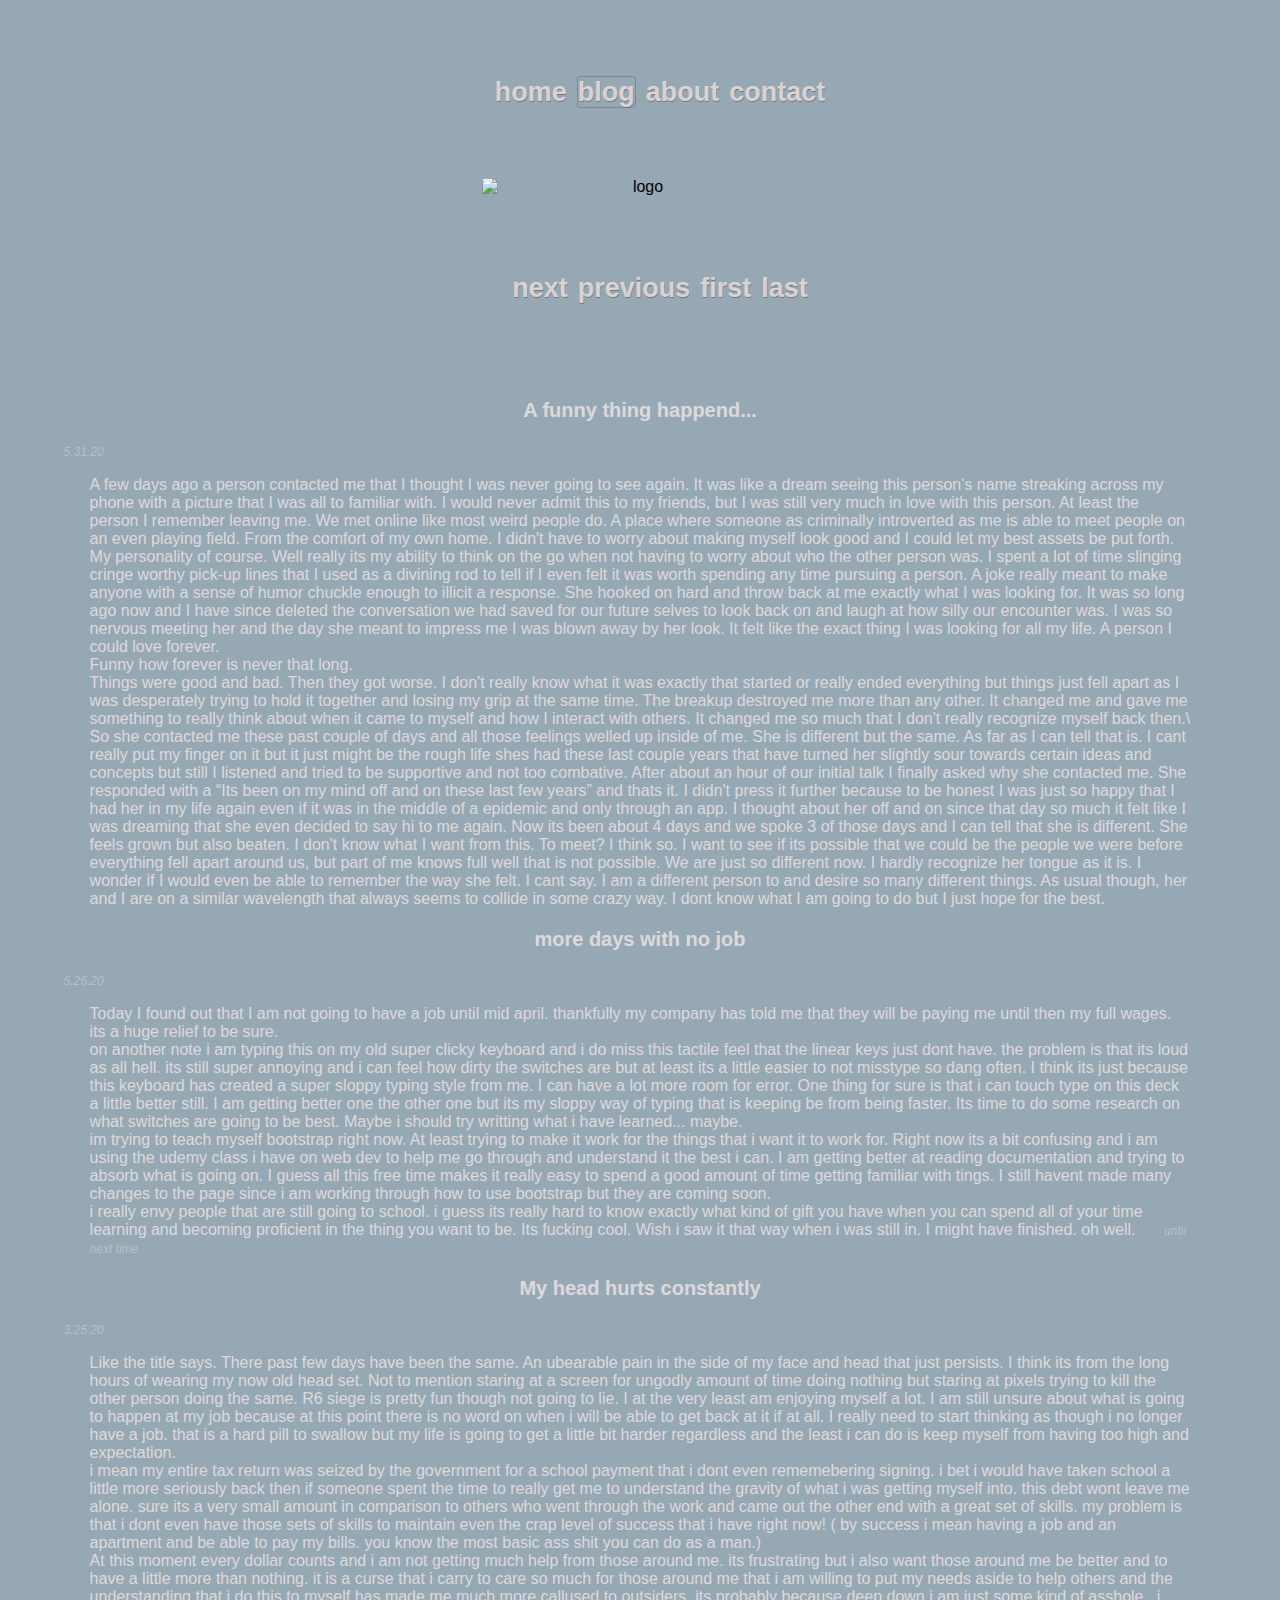
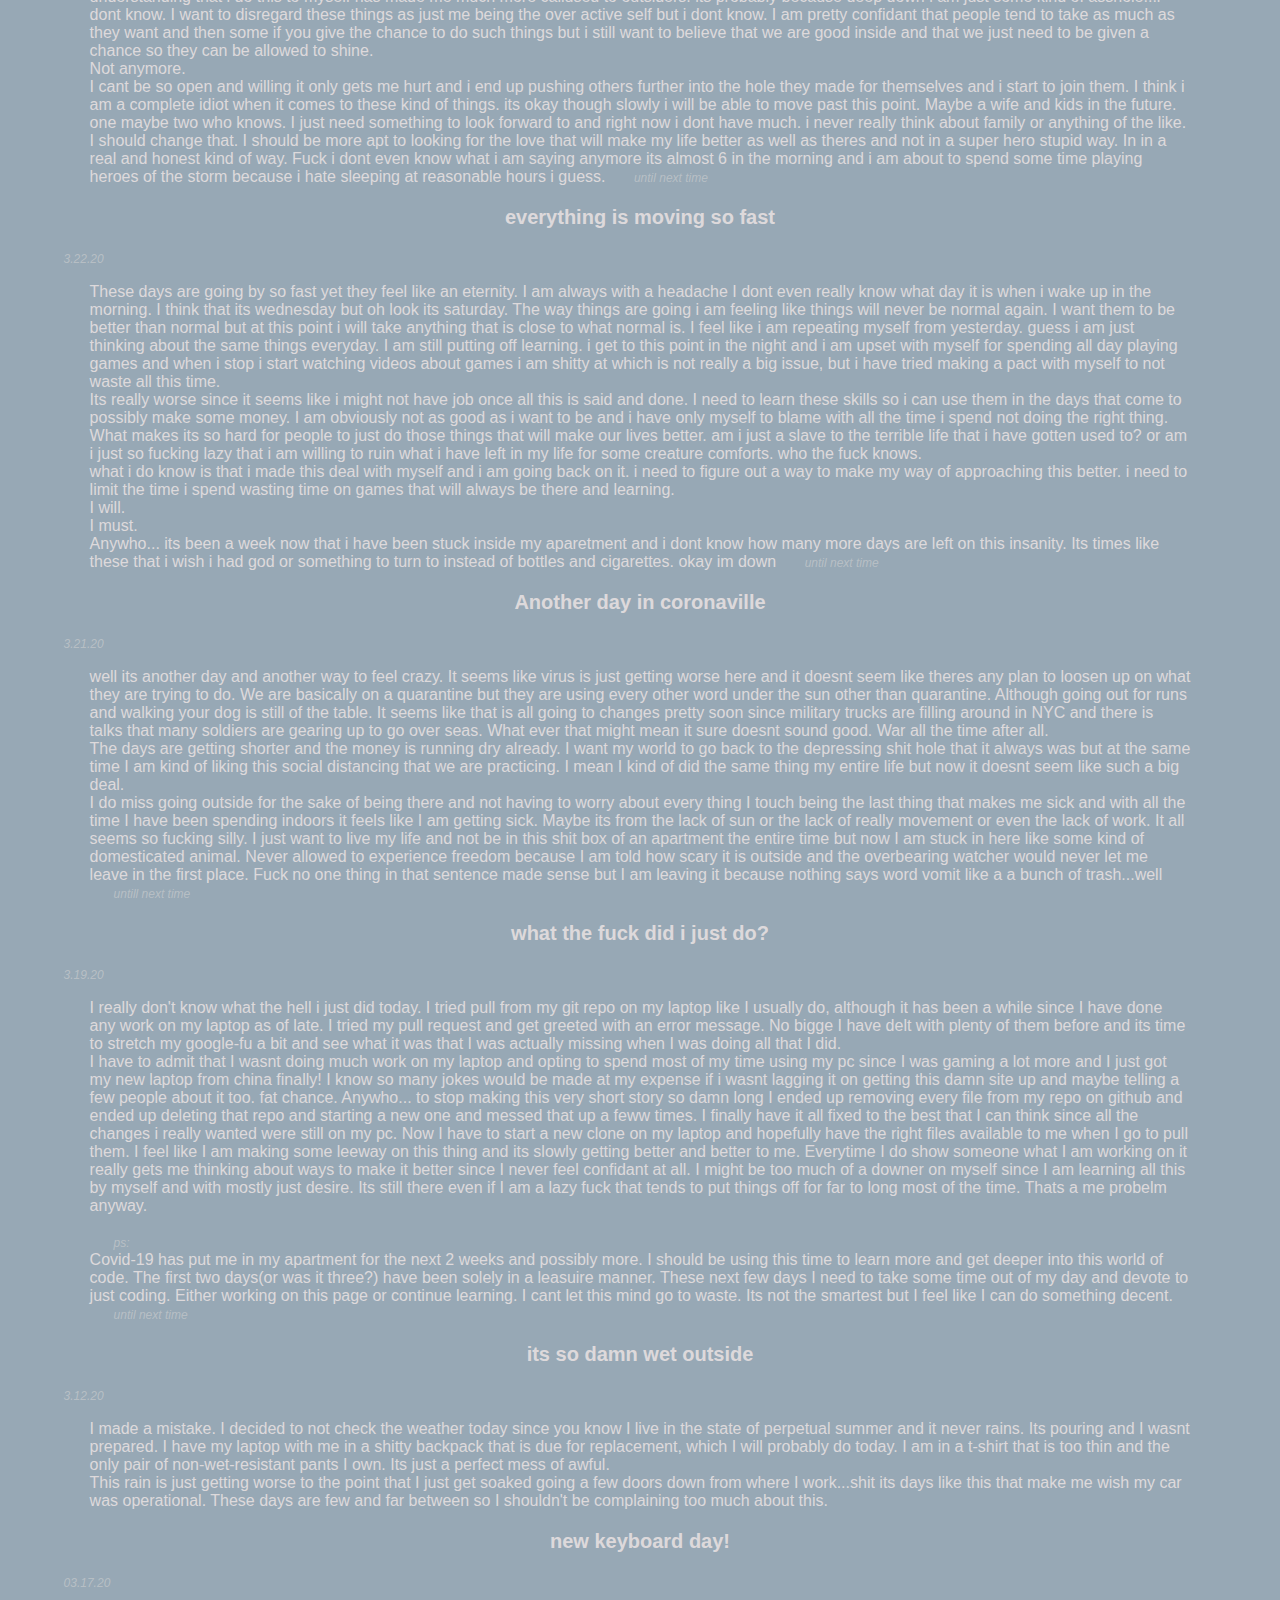
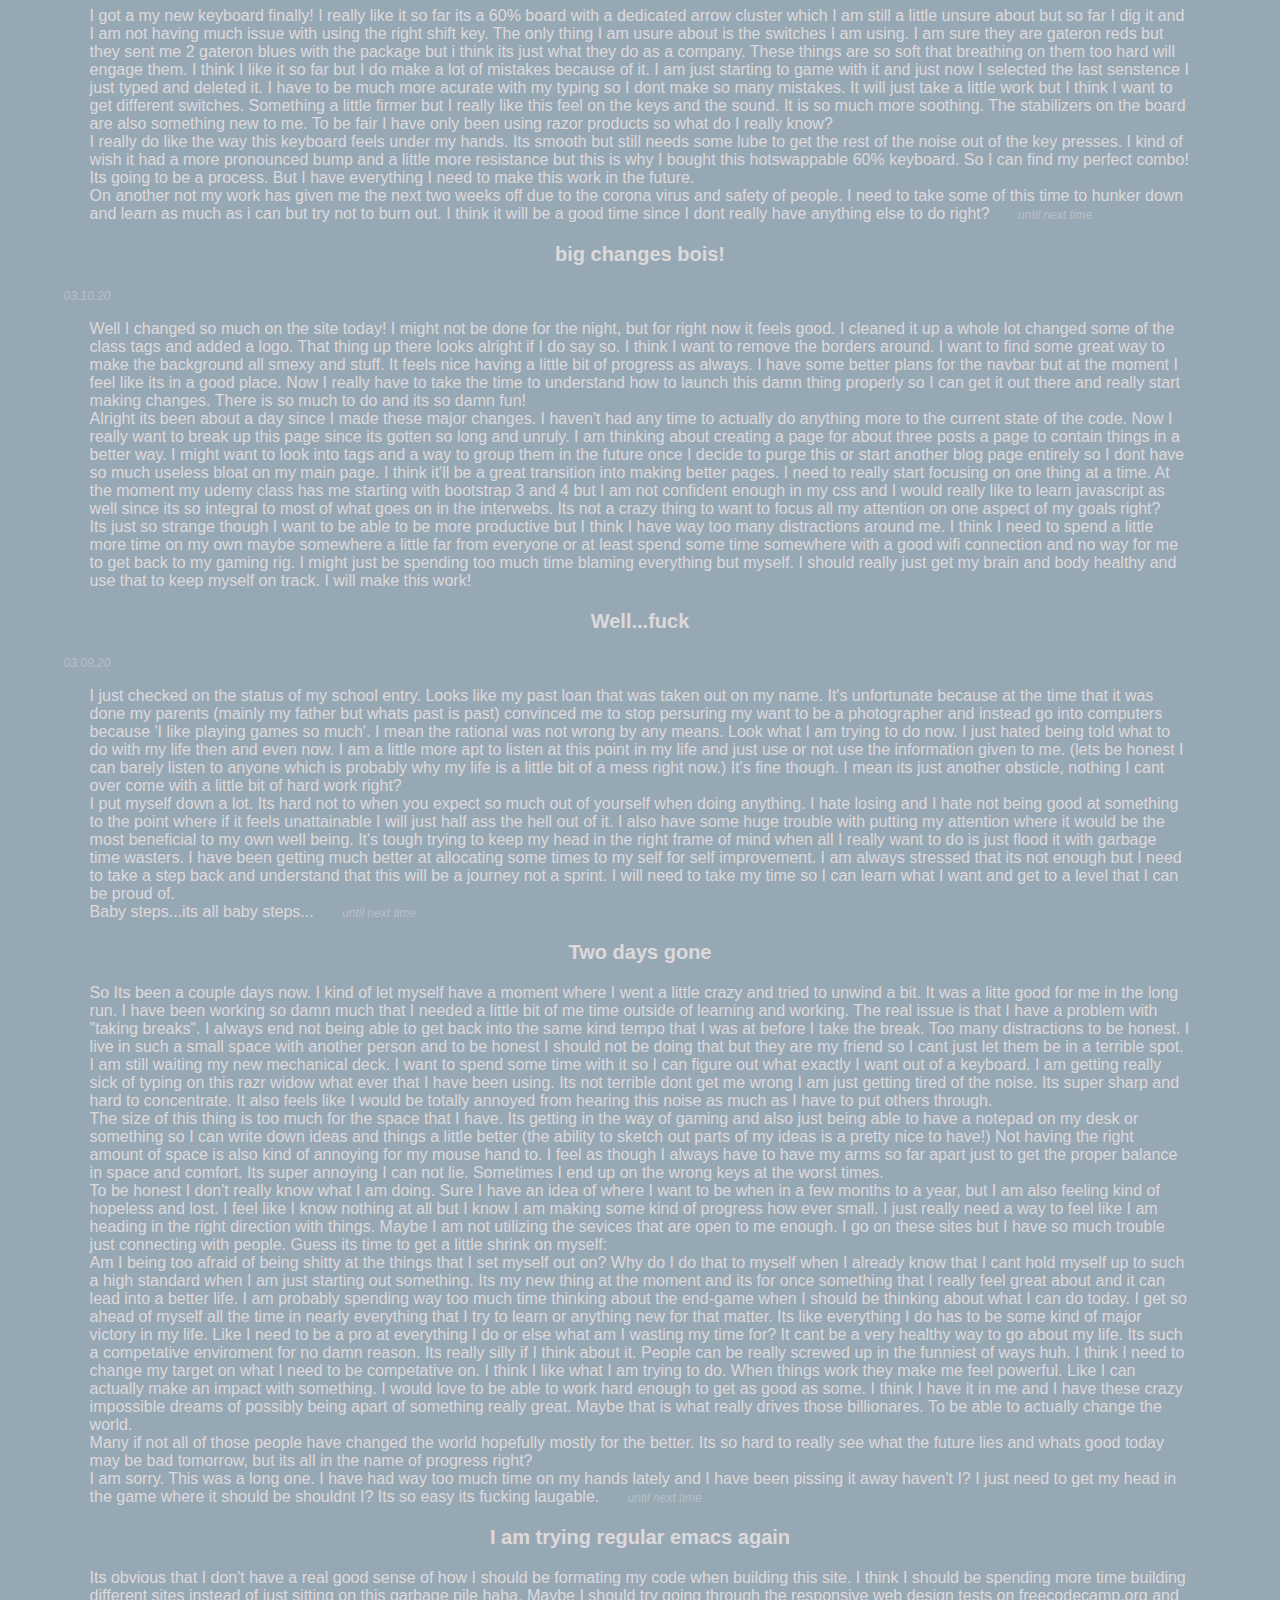
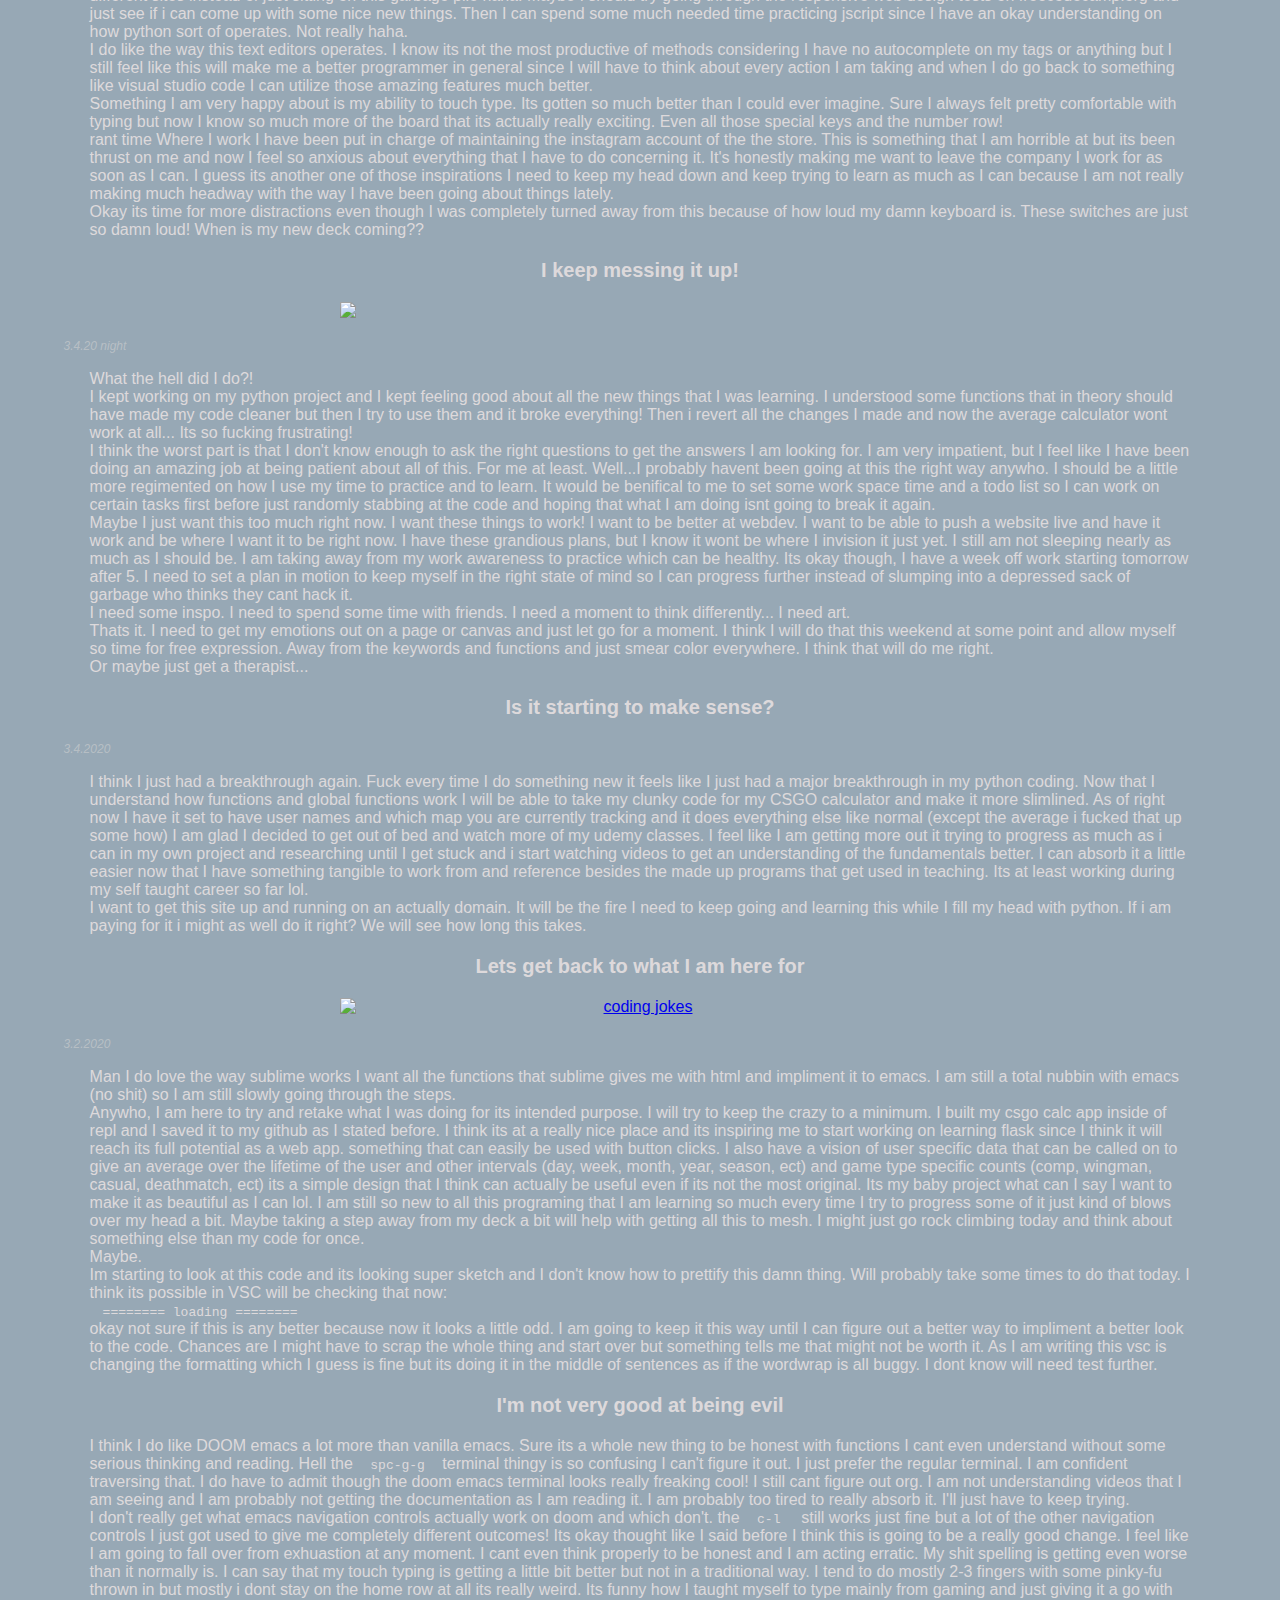
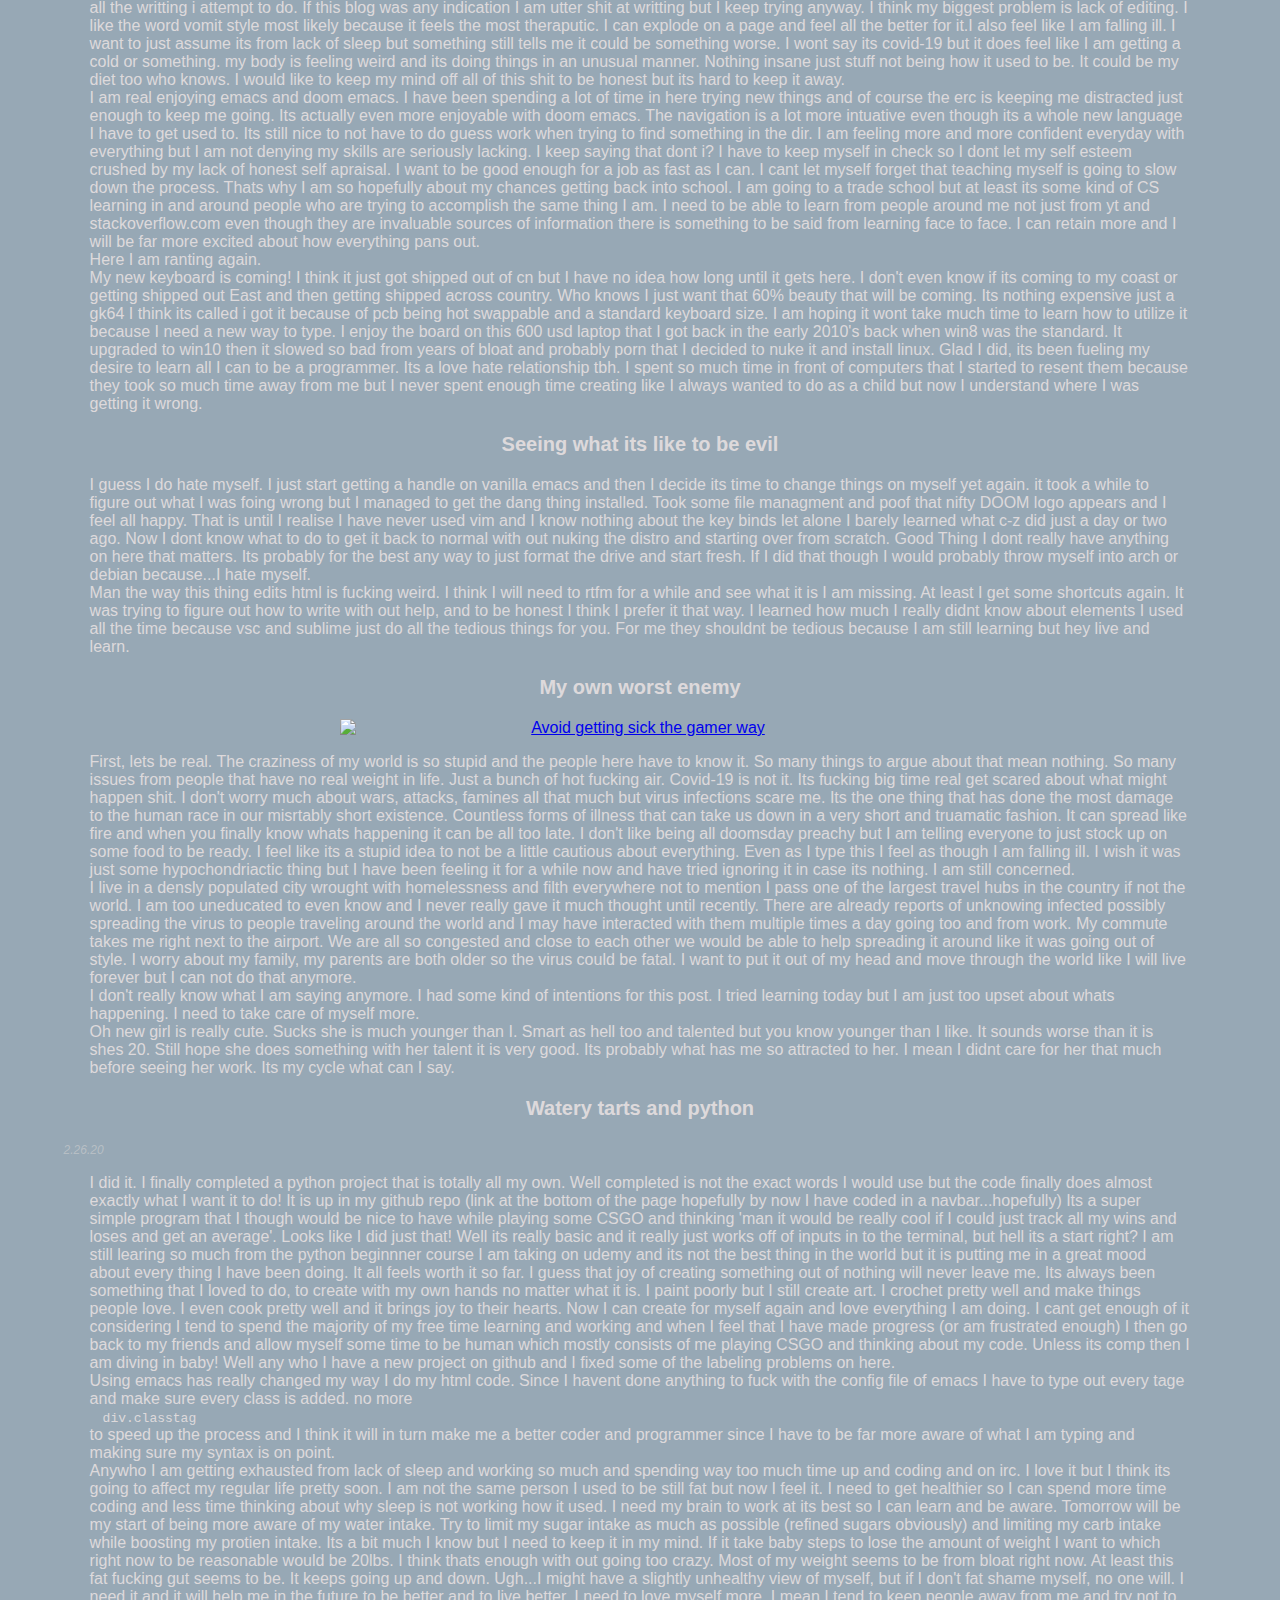
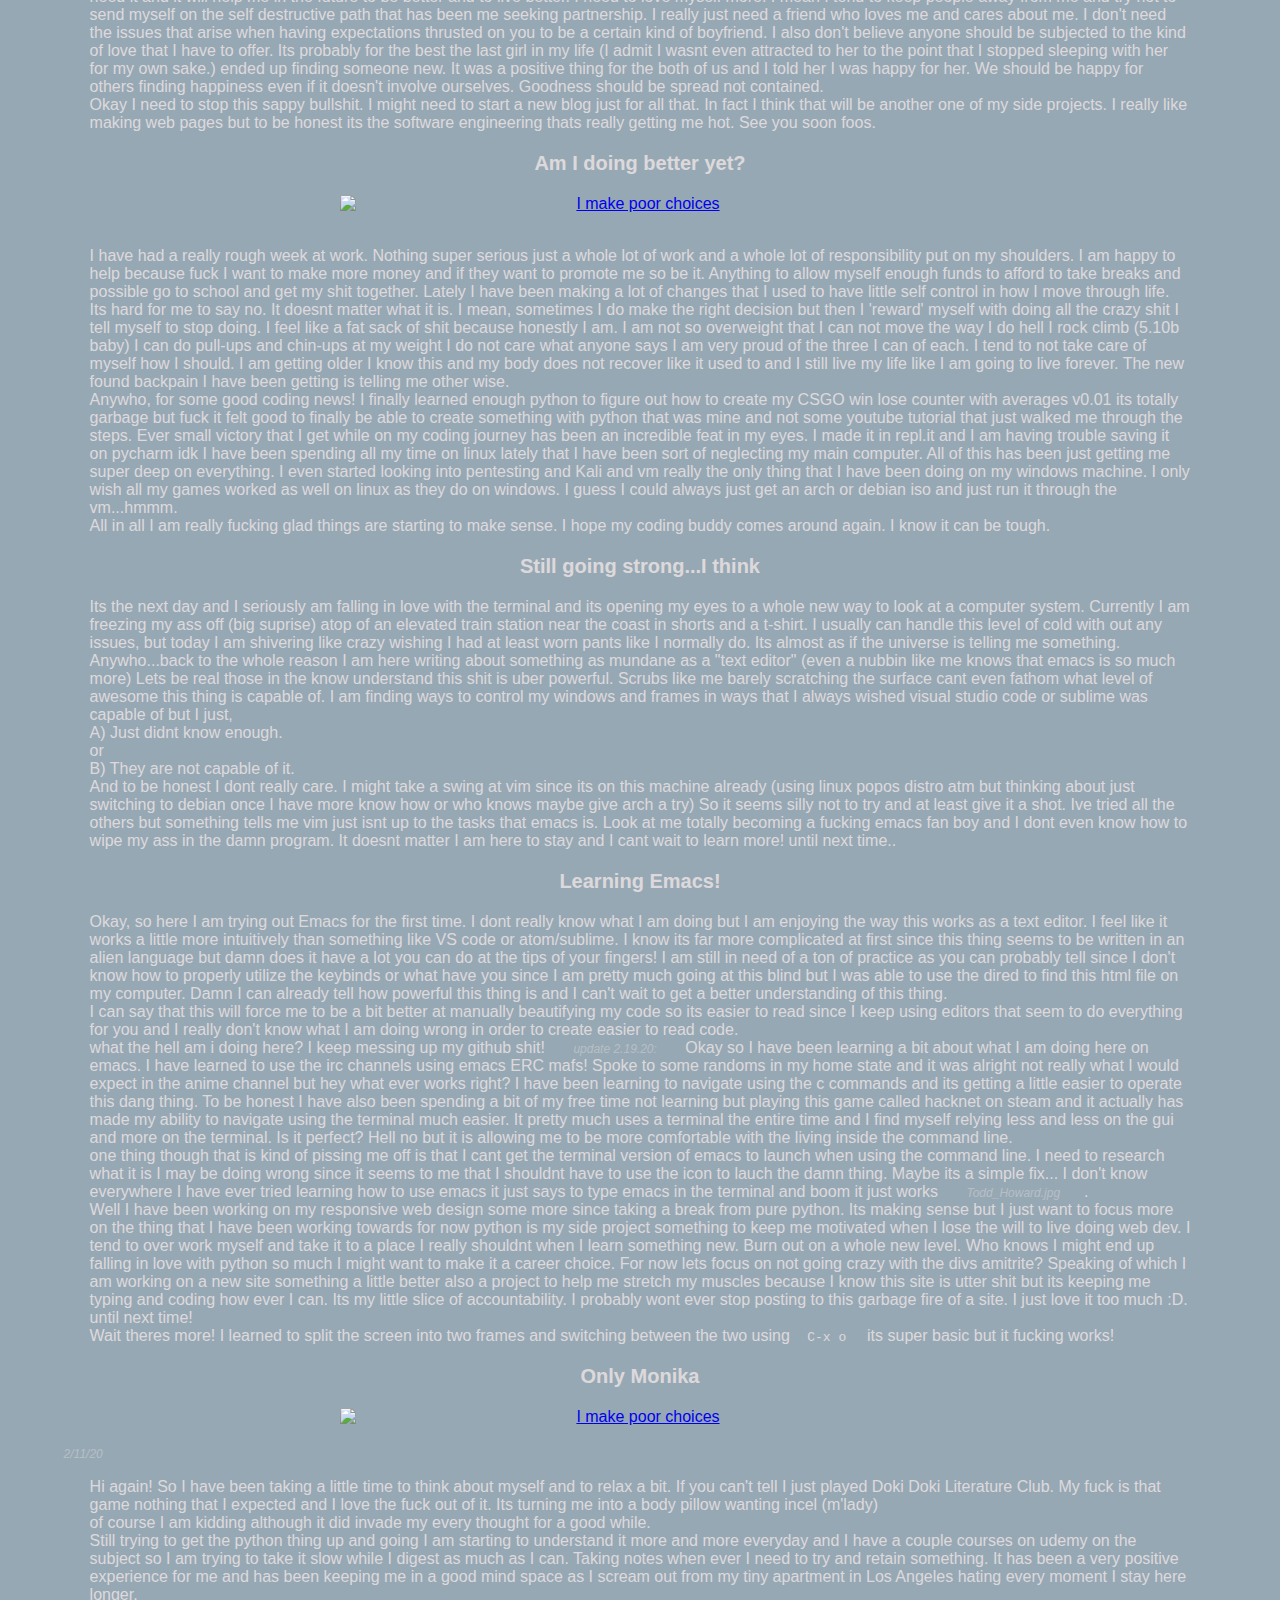
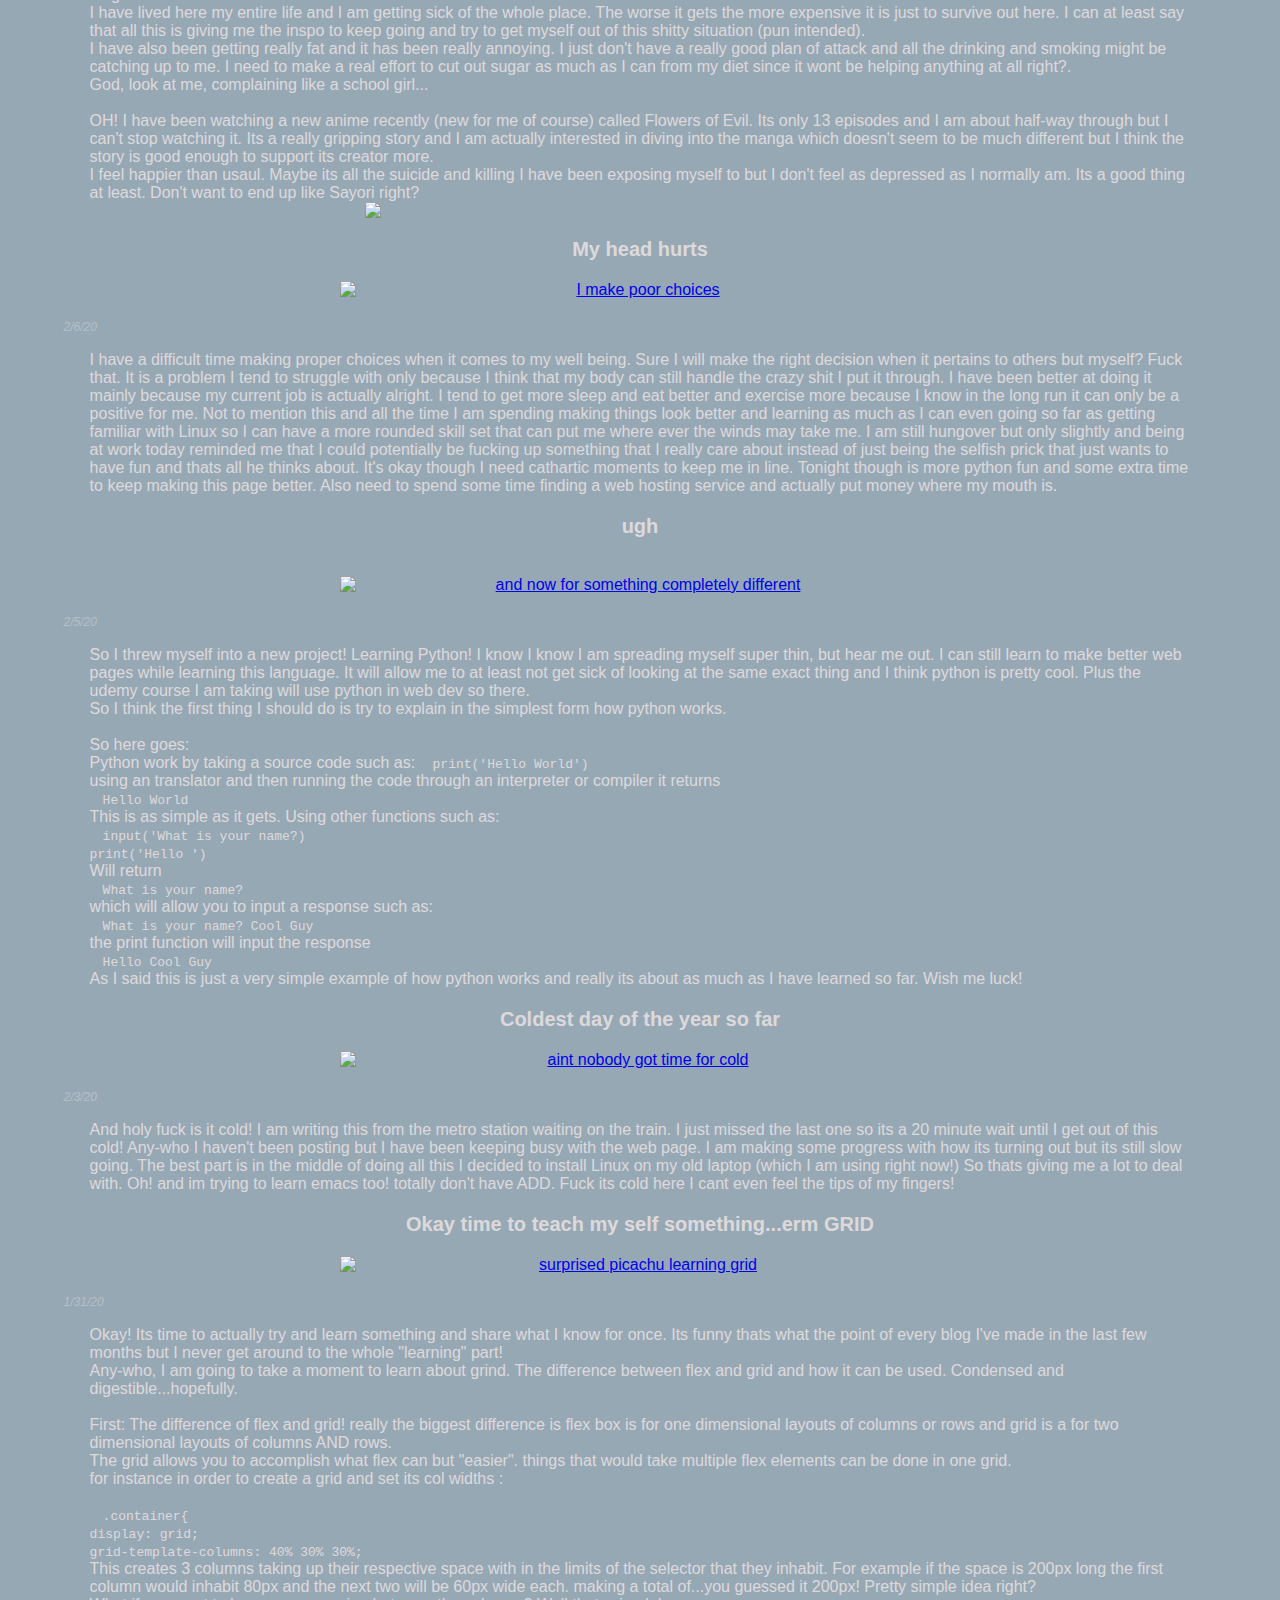
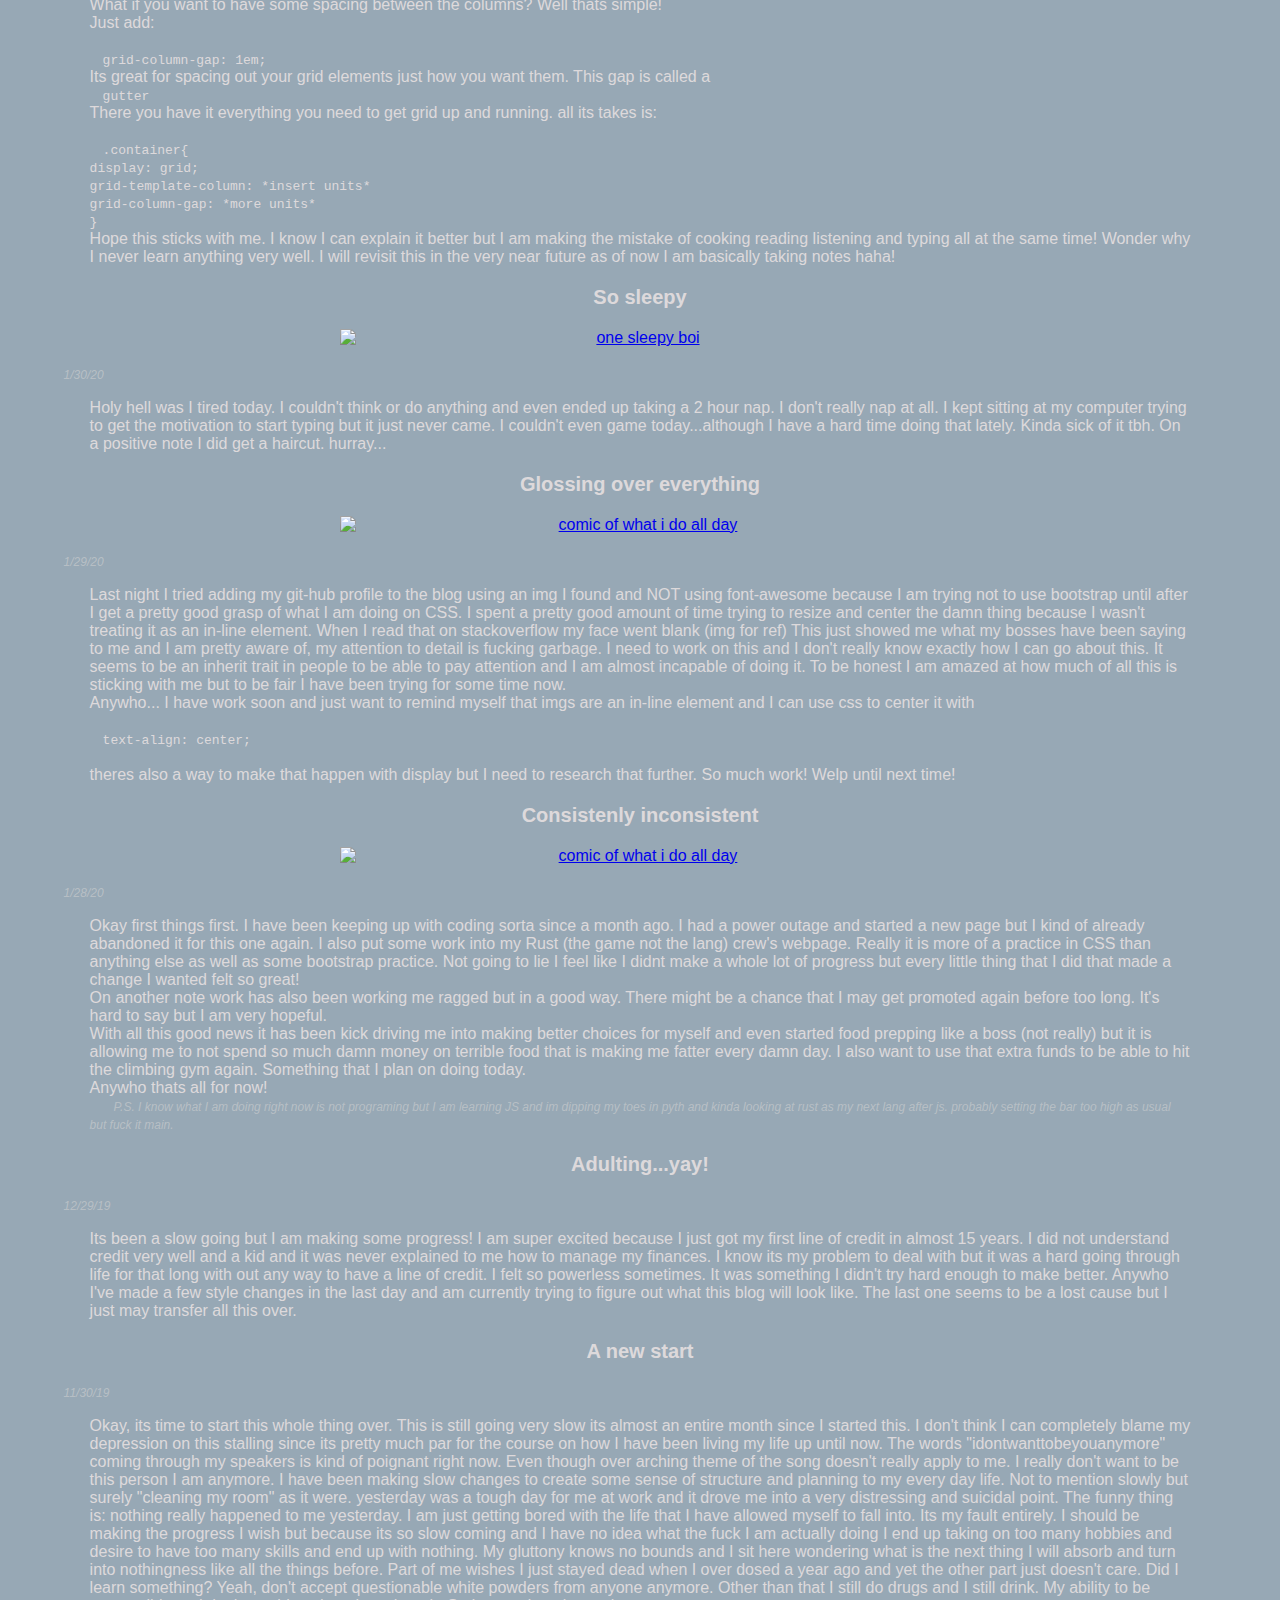
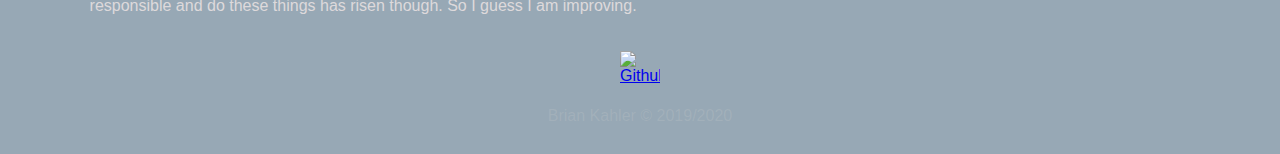
==== commit 7f180fb2: "new post about her" ====
--- a/index.html
+++ b/index.html
@@ -31,6 +31,21 @@
       </ul>
     </div>
     <div class="container">
+      <div class="article">
+        <h1 class="blogtitle">A funny thing happend...</h1>
+        <em class="blogdate">5.31.20</em>
+        <p class="blogentry">
+          A few days ago a person contacted me that I thought I was never going to see again. It was like a dream seeing this person's name streaking across my phone with a picture that I was all to familiar with. I would never admit this to my friends, but I was still very much in love with this person. At least the person I remember leaving me.
+          We met online like most weird people do. A place where someone as criminally introverted as me is able to meet people on an even playing field. From the comfort of my own home. I didn't have to worry about making myself look good and I could let my best assets be put forth. My personality of course. Well really its my ability to think on the go when not having to worry about who the other person was. I spent a lot of time slinging cringe worthy pick-up lines that I used as a divining rod to tell if I even felt it was worth spending any time pursuing a person. A joke really meant to make anyone with a sense of humor chuckle enough to illicit a response.
+          She hooked on hard and throw back at me exactly what I was looking for.
+          It was so long ago now and I	have since deleted the conversation we had saved for our future selves to look back on and laugh at how silly our encounter was. I was so nervous meeting her and the day she meant to impress me I was blown away by her look. It felt like the exact thing I was looking for all my life. A person I could love forever. 
+          <br>
+          Funny how forever is never that long.
+          <br>
+          Things were good and bad. Then they got worse. I don't really know what it was exactly that started or really ended everything but things just fell apart as I was desperately trying to hold it together and losing my grip at the same time. The breakup destroyed me more than any other. It changed me and gave me something to really think about when it came to myself and how I interact with others. It changed me so much that I don't really recognize myself back then.\
+          So she contacted me these past couple of days and all those feelings welled up inside of me. She is different but the same. As far as I can tell that is. I cant really put my finger on it but it just might be the rough life shes had these last couple years that have turned her slightly sour towards certain ideas and concepts but still I listened and tried to be supportive and not too combative.
+          After about an hour of our initial talk I finally asked why she contacted me. She responded with a “Its been on my mind off and on these last few years” and thats it. I didn't press it further because to be honest I was just so happy that I had her in my life again even if it was in the middle of a epidemic and only through an app. I thought about her off and on since that day so much it felt like I was dreaming that she even decided to say hi to me again. Now its been about 4 days and we spoke 3 of those days and I can tell that she is different. She feels grown but also beaten. I don't know what I want from this. To meet? I think so. I want to see if its possible that we could be the people we were before everything fell apart around us, but part of me knows full well that is not possible. We are just so different now. I hardly recognize her tongue as it is. I wonder if I would even be able to remember the way she felt. I cant say. I am a different person to and desire so many different things. As usual though, her and I are on a similar wavelength that always seems to collide in some crazy way. I dont know what I am going to do but I just hope for the best.
+        </p>
       <div class="article">
         <h1 class="blogtitle">more days with no job</h1>
         <em class="blogdate">5.26.20</em>
